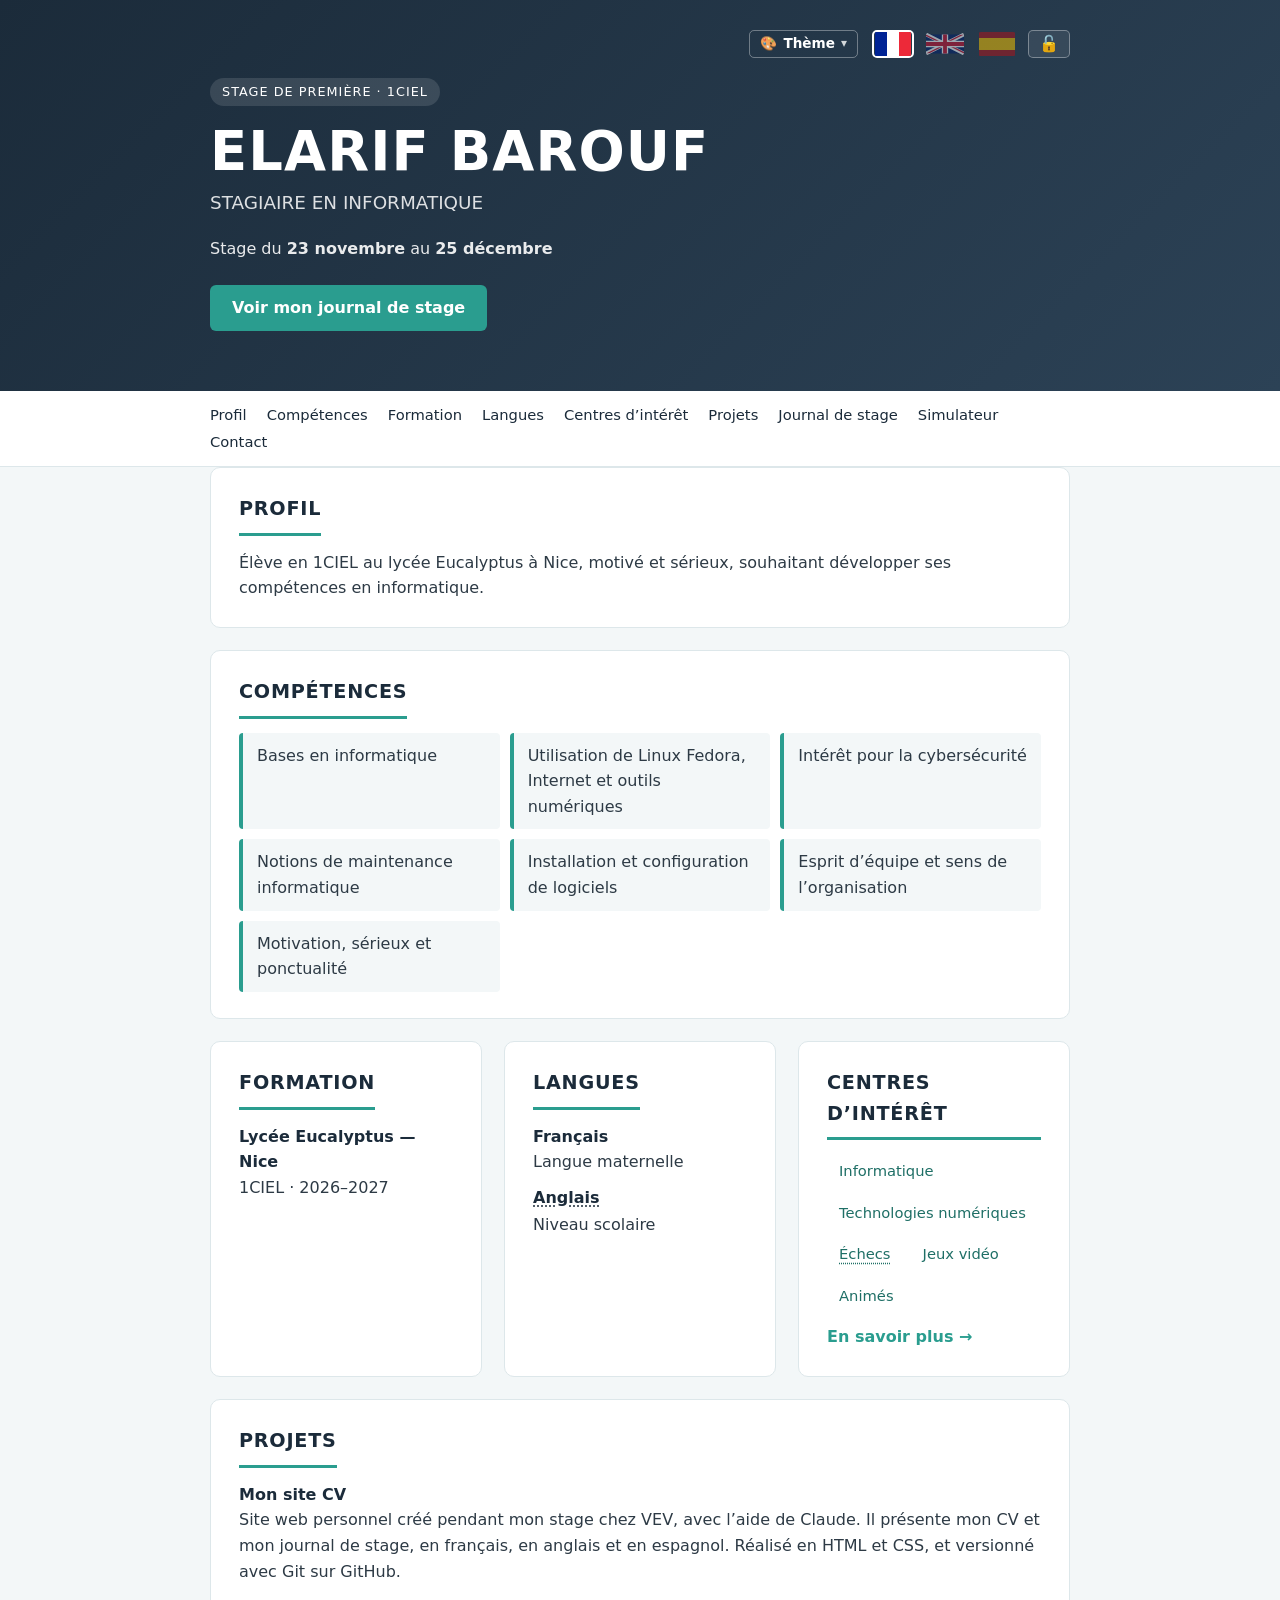
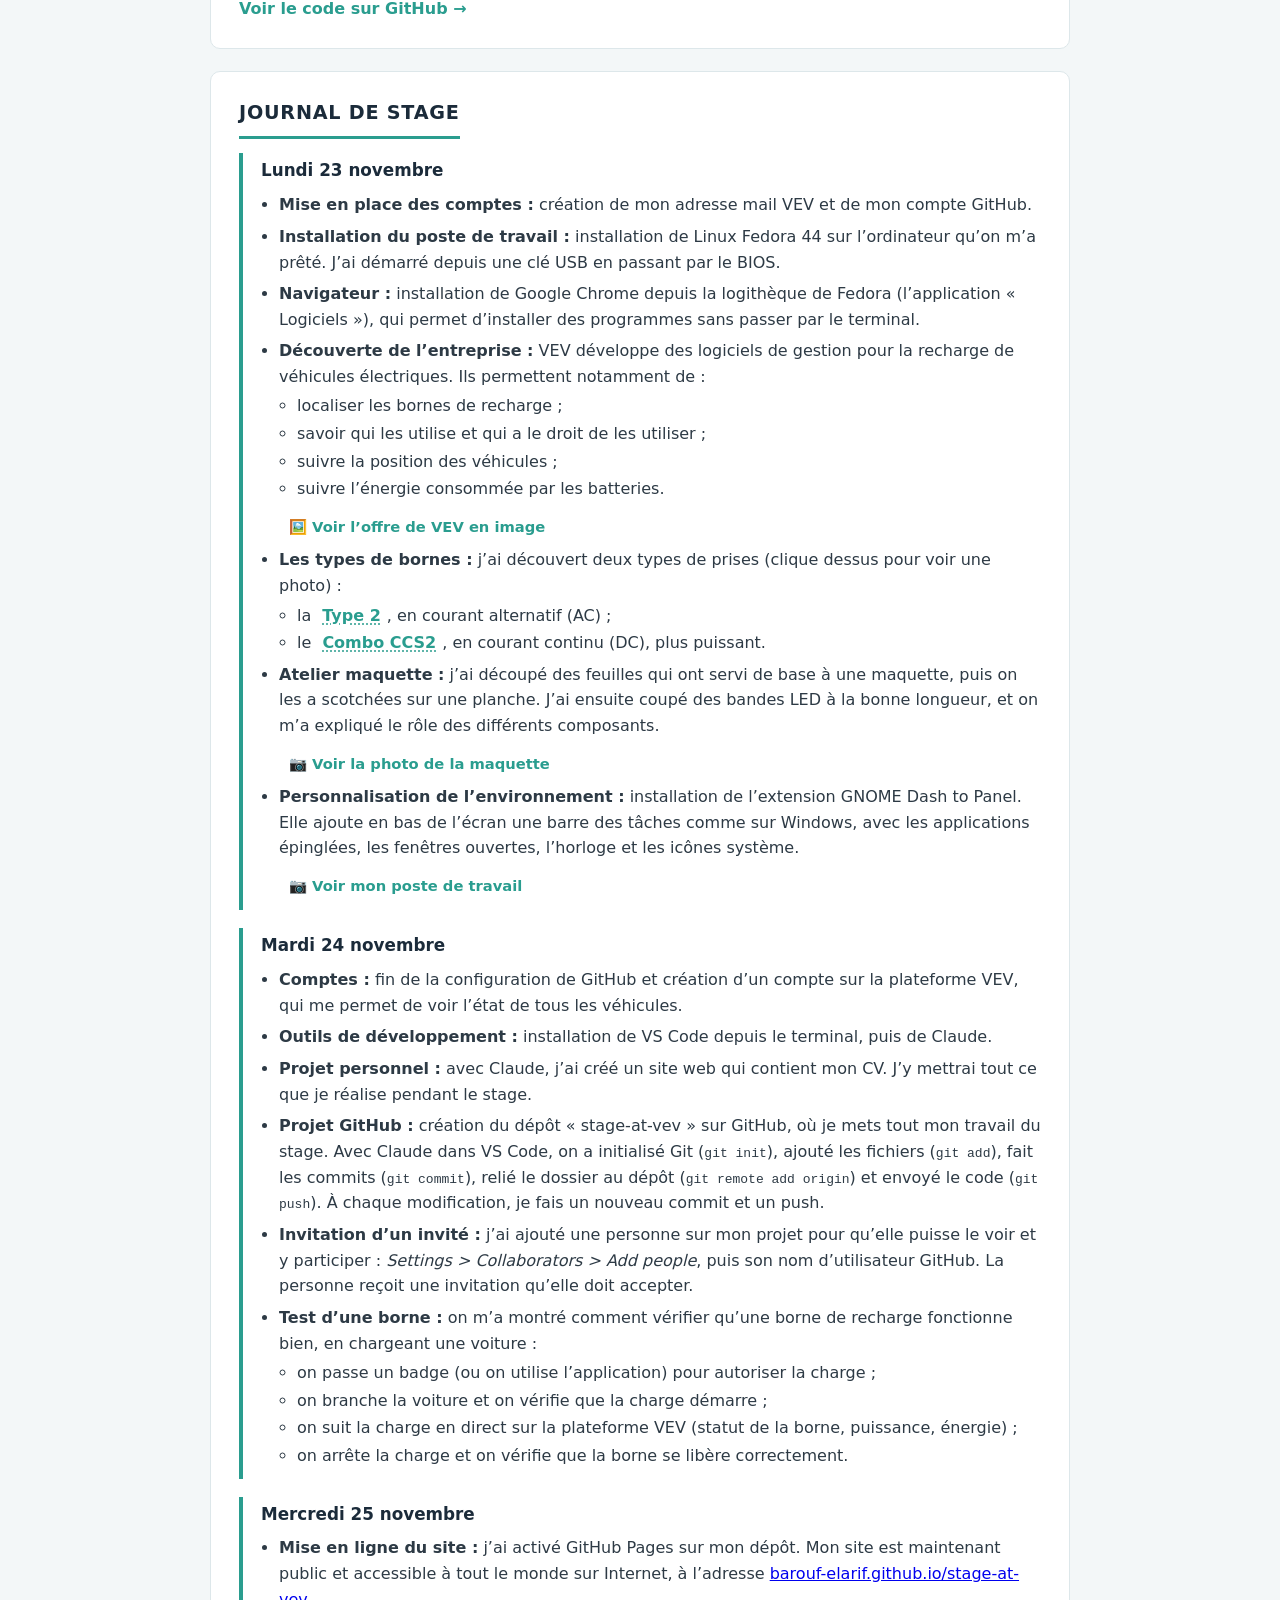
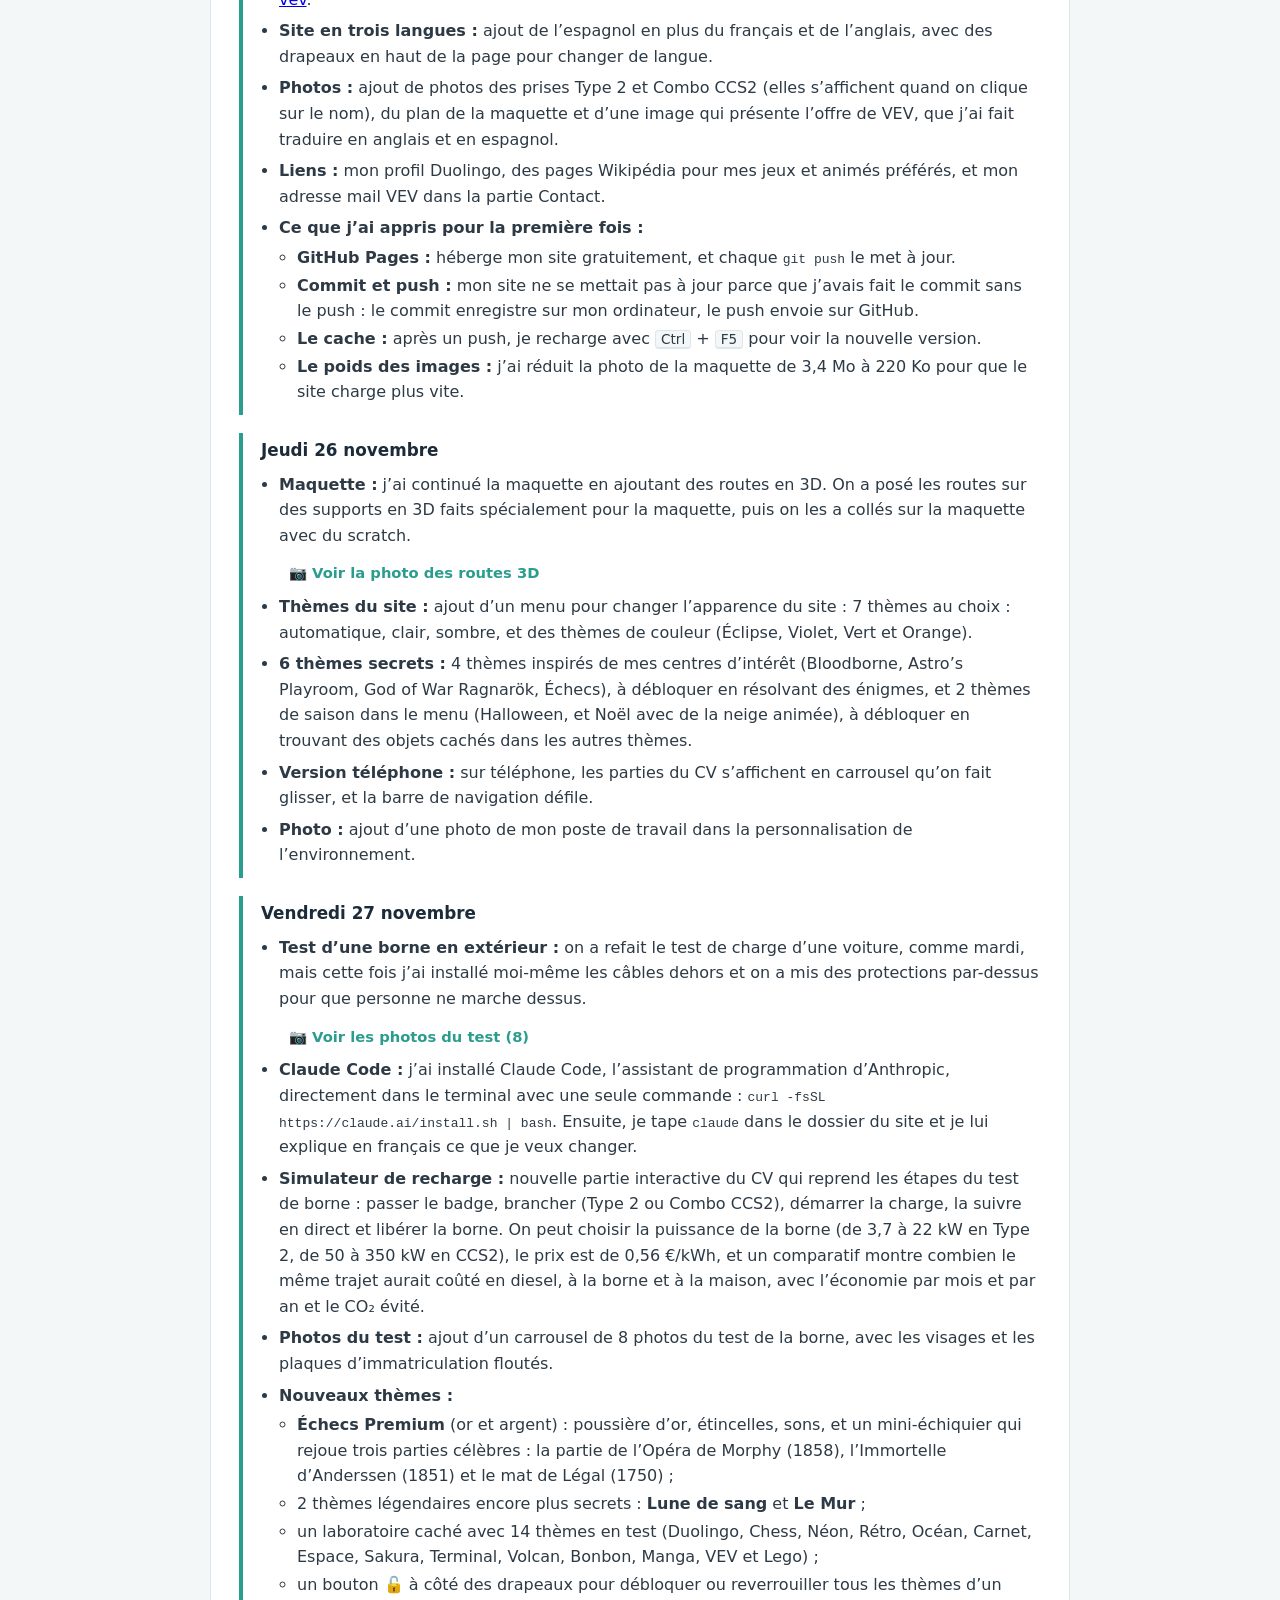
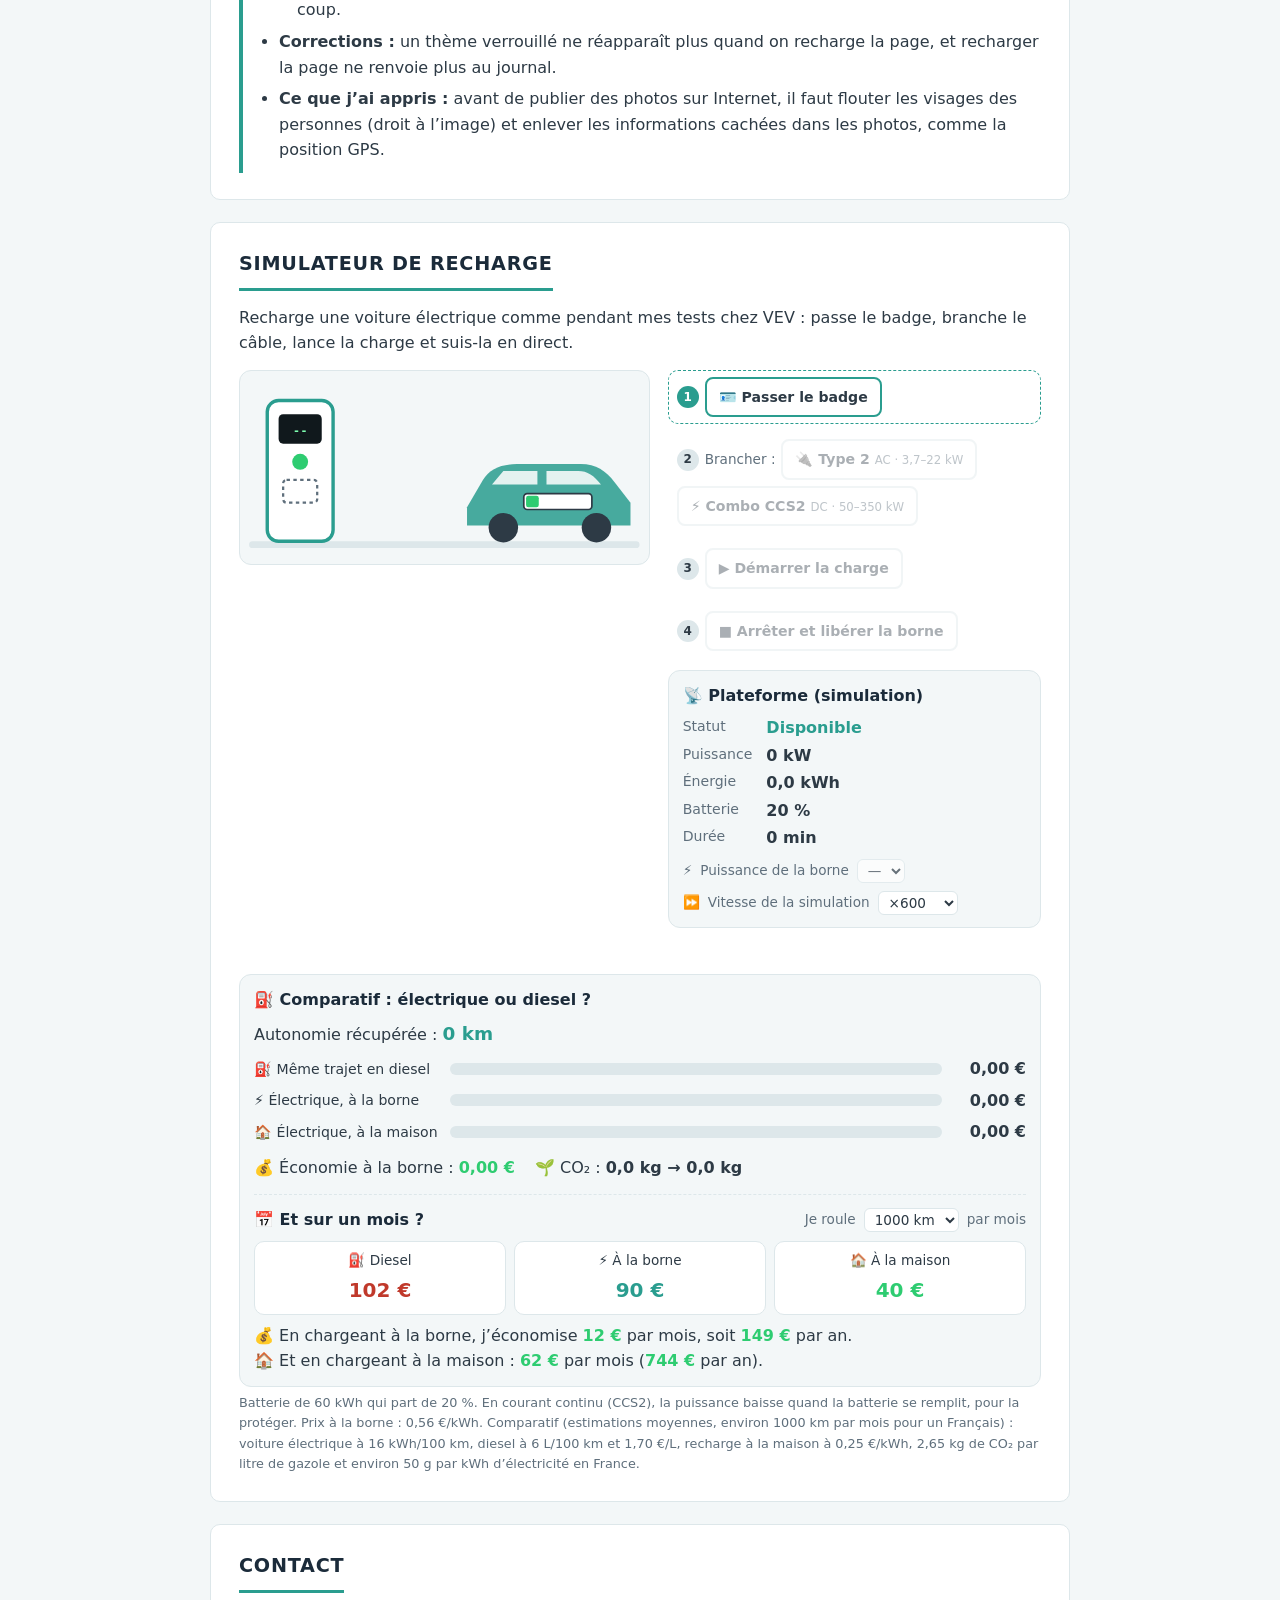
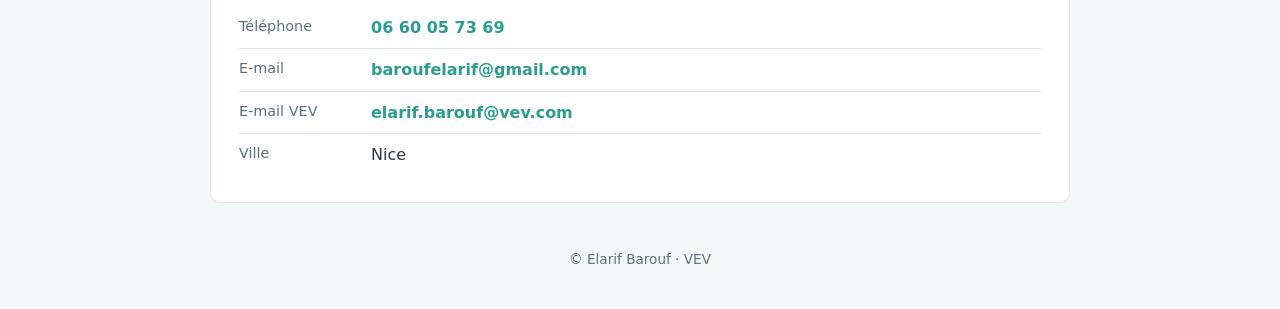
==== index.html @ 4dd66739 "Échecs Premium : deux parties de plus ; journal du 27 complété - Le mini-échiquier enchaîne trois pa" ====
<!DOCTYPE html>
<html lang="fr">
<head>
  <meta charset="UTF-8">
  <meta name="viewport" content="width=device-width, initial-scale=1.0">
  <title>Elarif Barouf — Stagiaire en informatique</title>
  <meta name="description" content="Elarif Barouf, élève en 1CIEL au lycée Eucalyptus à Nice. Stage du 23 novembre au 25 décembre.">
  <script>try { var m = location.search.match(/[?&]theme=([a-z]+)/); var t = m ? m[1] : localStorage.getItem("theme"); var u = JSON.parse(localStorage.getItem("unlocked") || "[]"); if (["noel","bloodborne","astro","ragnarok","echecs","halloween","premium","lunesang","mur"].indexOf(t) > -1 && u.indexOf(t) < 0) t = null; if (["duolingo","chess","neon","retro","ocean","carnet","espace","sakura","terminal","volcan","bonbon","manga","vev","lego"].indexOf(t) > -1 && u.indexOf("labo") < 0) t = null; if (["light","dark","violet","vert","orange","eclipse","duolingo","chess","neon","retro","ocean","carnet","espace","sakura","terminal","volcan","bonbon","manga","vev","lego","noel","bloodborne","astro","ragnarok","echecs","halloween","premium","lunesang","mur"].indexOf(t) > -1) document.documentElement.dataset.theme = t; } catch (e) {}</script>
  <link rel="stylesheet" href="style.css">
</head>
<body>

  <header class="hero">
    <div class="container lang-switch">
      <details class="theme-menu">
        <summary><span aria-hidden="true">🎨</span><span data-lang="fr">Thème</span><span data-lang="en">Theme</span><span data-lang="es">Tema</span></summary>
        <div class="theme-list">
          <button type="button" data-theme-choice="auto">💻 <span data-lang="fr">Automatique</span><span data-lang="en">Automatic</span><span data-lang="es">Automático</span></button>
          <button type="button" data-theme-choice="light">☀️ <span data-lang="fr">Clair</span><span data-lang="en">Light</span><span data-lang="es">Claro</span></button>
          <button type="button" data-theme-choice="dark">🌙 <span data-lang="fr">Sombre</span><span data-lang="en">Dark</span><span data-lang="es">Oscuro</span></button>
          <button type="button" data-theme-choice="violet">🟣 <span data-lang="fr">Violet</span><span data-lang="en">Purple</span><span data-lang="es">Morado</span></button>
          <button type="button" data-theme-choice="vert">🟢 <span data-lang="fr">Vert</span><span data-lang="en">Green</span><span data-lang="es">Verde</span></button>
          <button type="button" data-theme-choice="orange">🟠 <span data-lang="fr">Orange</span><span data-lang="en">Orange</span><span data-lang="es">Naranja</span></button>
          <button type="button" data-theme-choice="eclipse">🌑 <span data-lang="fr">Éclipse</span><span data-lang="en">Eclipse</span><span data-lang="es">Eclipse</span></button>
          <button type="button" data-theme-choice="halloween" data-menu-lock="halloween">🎃 <span>Halloween</span></button>
          <button type="button" data-theme-choice="noel" data-menu-lock="noel">🎄 <span data-lang="fr">Noël</span><span data-lang="en">Christmas</span><span data-lang="es">Navidad</span></button>
        </div>
      </details>
      <button type="button" class="lang-btn" data-set-lang="fr" title="Français" aria-label="Français"><svg viewBox="0 0 3 2" aria-hidden="true"><rect width="1" height="2" fill="#002395"/><rect x="1" width="1" height="2" fill="#fff"/><rect x="2" width="1" height="2" fill="#ED2939"/></svg></button>
      <button type="button" class="lang-btn" data-set-lang="en" title="English" aria-label="English"><svg viewBox="0 0 60 30" aria-hidden="true"><clipPath id="uk-t"><path d="M30,15 h30 v15 z v15 h-30 z h-30 v-15 z v-15 h30 z"/></clipPath><path d="M0,0 v30 h60 v-30 z" fill="#012169"/><path d="M0,0 L60,30 M60,0 L0,30" stroke="#fff" stroke-width="6"/><path d="M0,0 L60,30 M60,0 L0,30" clip-path="url(#uk-t)" stroke="#C8102E" stroke-width="4"/><path d="M30,0 v30 M0,15 h60" stroke="#fff" stroke-width="10"/><path d="M30,0 v30 M0,15 h60" stroke="#C8102E" stroke-width="6"/></svg></button>
      <button type="button" class="lang-btn" data-set-lang="es" title="Español" aria-label="Español"><svg viewBox="0 0 3 2" aria-hidden="true"><rect width="3" height="2" fill="#AA151B"/><rect y="0.5" width="3" height="1" fill="#F1BF00"/></svg></button>
      <button type="button" class="lock-all" aria-label="Débloquer tous les thèmes" title="Débloquer tous les thèmes">🔓</button>
    </div>
    <div class="container">
      <p class="tag">
        <span data-lang="fr">Stage de première · 1CIEL</span>
        <span data-lang="en">First-year internship · 1CIEL</span><span data-lang="es">Prácticas de primer año · 1CIEL</span>
      </p>
      <h1>Elarif Barouf</h1>
      <p class="subtitle">
        <span data-lang="fr">Stagiaire en informatique</span>
        <span data-lang="en">Computer science intern</span><span data-lang="es">Estudiante en prácticas de informática</span>
      </p>
      <p class="dates">
        <span data-lang="fr">Stage du <strong>23 novembre</strong> au <strong>25 décembre</strong></span>
        <span data-lang="en">Internship from <strong>November 23</strong> to <strong>December 25</strong></span>
        <span data-lang="es">Prácticas del <strong>23 de noviembre</strong> al <strong>25 de diciembre</strong></span>
      </p>
      <a class="btn" href="#journal">
        <span data-lang="fr">Voir mon journal de stage</span>
        <span data-lang="en">See my internship log</span><span data-lang="es">Ver mi diario de prácticas</span>
      </a>
    </div>
  </header>

  <nav class="nav">
    <div class="container">
      <a href="#profil"><span data-lang="fr">Profil</span><span data-lang="en">Profile</span><span data-lang="es">Perfil</span></a>
      <a href="#competences"><span data-lang="fr">Compétences</span><span data-lang="en">Skills</span><span data-lang="es">Competencias</span></a>
      <a href="#formation"><span data-lang="fr">Formation</span><span data-lang="en">Education</span><span data-lang="es">Formación</span></a>
      <a href="#langues"><span data-lang="fr">Langues</span><span data-lang="en">Languages</span><span data-lang="es">Idiomas</span></a>
      <a href="#interets"><span data-lang="fr">Centres d’intérêt</span><span data-lang="en">Interests</span><span data-lang="es">Intereses</span></a>
      <a href="#projets"><span data-lang="fr">Projets</span><span data-lang="en">Projects</span><span data-lang="es">Proyectos</span></a>
      <a href="#journal"><span data-lang="fr">Journal de stage</span><span data-lang="en">Internship log</span><span data-lang="es">Diario de prácticas</span></a>
      <a href="#simulateur"><span data-lang="fr">Simulateur</span><span data-lang="en">Simulator</span><span data-lang="es">Simulador</span></a>
      <a href="#contact"><span data-lang="fr">Contact</span><span data-lang="en">Contact</span><span data-lang="es">Contacto</span></a>
    </div>
  </nav>

  <p class="swipe-hint" aria-hidden="true"><span data-lang="fr">← Glisse pour changer de partie →</span><span data-lang="en">← Swipe to change section →</span><span data-lang="es">← Desliza para cambiar de sección →</span></p>
  <main class="container swipe">

    <section id="profil" class="card">
      <h2><span data-lang="fr">Profil</span><span data-lang="en">Profile</span><span data-lang="es">Perfil</span></h2>
      <p data-lang="fr">
        Élève en 1CIEL au lycée Eucalyptus à Nice, motivé et sérieux,
        souhaitant développer ses compétences en informatique.
      </p>
      <p data-lang="en">
        1CIEL student at Lycée Eucalyptus in Nice, motivated and serious,
        eager to develop my skills in computing.
      </p>
      <p data-lang="es">
        Estudiante de 1CIEL en el Lycée Eucalyptus de Niza, motivado y serio,
        con ganas de desarrollar mis competencias en informática.
      </p>
    </section>

    <section id="competences" class="card">
      <h2><span data-lang="fr">Compétences</span><span data-lang="en">Skills</span><span data-lang="es">Competencias</span></h2>
      <ul class="skills" data-lang="fr">
        <li>Bases en informatique</li>
        <li>Utilisation de Linux Fedora, Internet et outils numériques</li>
        <li>Intérêt pour la cybersécurité</li>
        <li>Notions de maintenance informatique</li>
        <li>Installation et configuration de logiciels</li>
        <li>Esprit d’équipe et sens de l’organisation</li>
        <li>Motivation, sérieux et ponctualité</li>
      </ul>
      <ul class="skills" data-lang="en">
        <li>Basics of computing</li>
        <li>Using Linux Fedora, the Internet and digital tools</li>
        <li>Interest in cybersecurity</li>
        <li>Basic computer maintenance</li>
        <li>Installing and configuring software</li>
        <li>Team spirit and good organization</li>
        <li>Motivated, serious and punctual</li>
      </ul>
      <ul class="skills" data-lang="es">
        <li>Conocimientos básicos de informática</li>
        <li>Uso de Linux Fedora, Internet y herramientas digitales</li>
        <li>Interés por la ciberseguridad</li>
        <li>Nociones de mantenimiento informático</li>
        <li>Instalación y configuración de software</li>
        <li>Trabajo en equipo y sentido de la organización</li>
        <li>Motivación, seriedad y puntualidad</li>
      </ul>
    </section>

    <div class="grid">
      <section id="formation" class="card">
        <h2><span data-lang="fr">Formation</span><span data-lang="en">Education</span><span data-lang="es">Formación</span></h2>
        <p class="item-title">Lycée Eucalyptus — Nice</p>
        <p>1CIEL · 2026–2027</p>
      </section>

      <section id="langues" class="card">
        <h2><span data-lang="fr">Langues</span><span data-lang="en">Languages</span><span data-lang="es">Idiomas</span></h2>
        <p class="item-title"><span data-lang="fr">Français</span><span data-lang="en">French</span><span data-lang="es">Francés</span></p>
        <p><span data-lang="fr">Langue maternelle</span><span data-lang="en">Native language</span><span data-lang="es">Lengua materna</span></p>
        <p class="item-title">
          <span class="chip-info lang-info" data-lang="fr">
            <button type="button" class="chip-btn" aria-expanded="false">Anglais</button>
            <span class="chip-pop" role="status">Score <a class="duo-link" href="https://www.duolingo.com/profile/vert.elarif" target="_blank" rel="noopener">Duolingo</a> : 10</span>
          </span>
          <span class="chip-info lang-info" data-lang="en">
            <button type="button" class="chip-btn" aria-expanded="false">English</button>
            <span class="chip-pop" role="status"><a class="duo-link" href="https://www.duolingo.com/profile/vert.elarif" target="_blank" rel="noopener">Duolingo</a> score: 10</span>
          </span>
          <span class="chip-info lang-info" data-lang="es">
            <button type="button" class="chip-btn" aria-expanded="false">Inglés</button>
            <span class="chip-pop" role="status">Puntuación en <a class="duo-link" href="https://www.duolingo.com/profile/vert.elarif" target="_blank" rel="noopener">Duolingo</a>: 10</span>
          </span>
        </p>
        <p><span data-lang="fr">Niveau scolaire</span><span data-lang="en">School level</span><span data-lang="es">Nivel escolar</span></p>
      </section>

      <section id="interets" class="card">
        <h2><span data-lang="fr">Centres d’intérêt</span><span data-lang="en">Interests</span><span data-lang="es">Intereses</span></h2>
        <ul class="chips" data-lang="fr">
          <li>Informatique</li>
          <li>Technologies numériques</li>
          <li class="chip-info">
            <button type="button" class="chip-btn" aria-expanded="false">Échecs</button>
            <span class="chip-pop" role="status">Elo sur <a class="duo-link" href="https://www.duolingo.com/profile/vert.elarif" target="_blank" rel="noopener">Duolingo</a> : entre 680 et 710</span>
          </li>
          <li>Jeux vidéo</li>
          <li>Animés</li>
        </ul>
        <ul class="chips" data-lang="en">
          <li>Computing</li>
          <li>Digital technologies</li>
          <li class="chip-info">
            <button type="button" class="chip-btn" aria-expanded="false">Chess</button>
            <span class="chip-pop" role="status"><a class="duo-link" href="https://www.duolingo.com/profile/vert.elarif" target="_blank" rel="noopener">Duolingo</a> Elo: between 680 and 710</span>
          </li>
          <li>Video games</li>
          <li>Anime</li>
        </ul>
        <ul class="chips" data-lang="es">
          <li>Informática</li>
          <li>Tecnologías digitales</li>
          <li class="chip-info">
            <button type="button" class="chip-btn" aria-expanded="false">Ajedrez</button>
            <span class="chip-pop" role="status">Elo en <a class="duo-link" href="https://www.duolingo.com/profile/vert.elarif" target="_blank" rel="noopener">Duolingo</a>: entre 680 y 710</span>
          </li>
          <li>Videojuegos</li>
          <li>Anime</li>
        </ul>
        <a class="project-link" href="interets.html">
          <span data-lang="fr">En savoir plus →</span>
          <span data-lang="en">Learn more →</span><span data-lang="es">Saber más →</span>
        </a>
      </section>
    </div>

    <section id="projets" class="card">
      <h2><span data-lang="fr">Projets</span><span data-lang="en">Projects</span><span data-lang="es">Proyectos</span></h2>
      <p class="item-title"><span data-lang="fr">Mon site CV</span><span data-lang="en">My CV website</span><span data-lang="es">Mi web CV</span></p>
      <p data-lang="fr">
        Site web personnel créé pendant mon stage chez VEV, avec l’aide de Claude.
        Il présente mon CV et mon journal de stage, en français, en anglais et en espagnol.
        Réalisé en HTML et CSS, et versionné avec Git sur GitHub.
      </p>
      <p data-lang="en">
        Personal website created during my internship at VEV, with the help of Claude.
        It presents my CV and my internship log, in French, English and Spanish.
        Built with HTML and CSS, and versioned with Git on GitHub.
      </p>
      <p data-lang="es">
        Sitio web personal creado durante mis prácticas en VEV, con la ayuda de Claude.
        Presenta mi CV y mi diario de prácticas, en francés, inglés y español.
        Hecho con HTML y CSS, y versionado con Git en GitHub.
      </p>
      <a class="project-link" href="https://github.com/barouf-elarif/stage-at-vev" target="_blank" rel="noopener">
        <span data-lang="fr">Voir le code sur GitHub →</span>
        <span data-lang="en">View the code on GitHub →</span><span data-lang="es">Ver el código en GitHub →</span>
      </a>
    </section>

    <section id="journal" class="card">
      <h2><span data-lang="fr">Journal de stage</span><span data-lang="en">Internship log</span><span data-lang="es">Diario de prácticas</span></h2>

      <!-- ===== Version française ===== -->
      <div data-lang="fr">
        <article class="day">
          <h3>Lundi 23 novembre</h3>
          <ul>
            <li><strong>Mise en place des comptes :</strong> création de mon adresse mail VEV et de mon compte GitHub.</li>
            <li><strong>Installation du poste de travail :</strong> installation de Linux Fedora 44 sur l’ordinateur qu’on m’a prêté. J’ai démarré depuis une clé USB en passant par le BIOS.</li>
            <li><strong>Navigateur :</strong> installation de Google Chrome depuis la logithèque de Fedora (l’application « Logiciels »), qui permet d’installer des programmes sans passer par le terminal.</li>
            <li><strong>Découverte de l’entreprise :</strong> VEV développe des logiciels de gestion pour la recharge de véhicules électriques. Ils permettent notamment de :
              <ul>
                <li>localiser les bornes de recharge ;</li>
                <li>savoir qui les utilise et qui a le droit de les utiliser ;</li>
                <li>suivre la position des véhicules ;</li>
                <li>suivre l’énergie consommée par les batteries.</li>
              </ul>
              <details class="photo"><summary>🖼️ Voir l’offre de VEV en image</summary><a href="images/vev-offre-fr.jpg" target="_blank" rel="noopener" title="Cliquer pour agrandir"><img src="images/vev-offre-fr.jpg" alt="L’offre d’électrification de bout en bout de VEV" loading="lazy"></a><span class="photo-cap">L’offre d’électrification de bout en bout de VEV · Cliquer pour agrandir</span></details>
            </li>
            <li><strong>Les types de bornes :</strong> j’ai découvert deux types de prises (clique dessus pour voir une photo) :
              <ul>
                <li>la <span class="chip-info plug-info"><button type="button" class="chip-btn plug-btn" aria-expanded="false">Type 2</button><span class="chip-pop plug-pop" role="status"><img src="images/type2.webp" alt="Prise Type 2" loading="lazy"><span class="plug-cap">Prise Type 2</span></span></span>, en courant alternatif (AC) ;</li>
                <li>le <span class="chip-info plug-info"><button type="button" class="chip-btn plug-btn" aria-expanded="false">Combo CCS2</button><span class="chip-pop plug-pop" role="status"><img src="images/ccs2.jpg" alt="Prise Combo CCS2" loading="lazy"><span class="plug-cap">Prise Combo CCS2</span></span></span>, en courant continu (DC), plus puissant.</li>
              </ul>
            </li>
            <li><strong>Atelier maquette :</strong> j’ai découpé des feuilles qui ont servi de base à une maquette, puis on les a scotchées sur une planche. J’ai ensuite coupé des bandes LED à la bonne longueur, et on m’a expliqué le rôle des différents composants.
              <details class="photo"><summary>📷 Voir la photo de la maquette</summary><a href="images/maquette.jpg" target="_blank" rel="noopener" title="Cliquer pour agrandir"><img src="images/maquette.jpg" alt="Plan de la maquette, imprimé et scotché sur la planche" loading="lazy"></a><span class="photo-cap">Plan de la maquette, imprimé et scotché sur la planche · Cliquer pour agrandir</span></details>
            </li>
            <li><strong>Personnalisation de l’environnement :</strong> installation de l’extension GNOME Dash to Panel. Elle ajoute en bas de l’écran une barre des tâches comme sur Windows, avec les applications épinglées, les fenêtres ouvertes, l’horloge et les icônes système.
              <details class="photo"><summary>📷 Voir mon poste de travail</summary><a href="images/poste.jpg" target="_blank" rel="noopener" title="Cliquer pour agrandir"><img src="images/poste.jpg" alt="Mon poste de travail : l’écran avec la barre des tâches Dash to Panel en bas, et l’ordinateur portable sous Fedora" loading="lazy"></a><span class="photo-cap">Mon poste de travail : l’écran avec la barre des tâches Dash to Panel en bas, et l’ordinateur portable sous Fedora · Cliquer pour agrandir</span></details>
            </li>
          </ul>
        </article>

        <article class="day">
          <h3>Mardi 24 novembre</h3>
          <ul>
            <li><strong>Comptes :</strong> fin de la configuration de GitHub et création d’un compte sur la plateforme VEV, qui me permet de voir l’état de tous les véhicules.</li>
            <li><strong>Outils de développement :</strong> installation de VS Code depuis le terminal, puis de Claude.</li>
            <li><strong>Projet personnel :</strong> avec Claude, j’ai créé un site web qui contient mon CV. J’y mettrai tout ce que je réalise pendant le stage.</li>
            <li><strong>Projet GitHub :</strong> création du dépôt « stage-at-vev » sur GitHub, où je mets tout mon travail du stage. Avec Claude dans VS Code, on a initialisé Git (<code>git init</code>), ajouté les fichiers (<code>git add</code>), fait les commits (<code>git commit</code>), relié le dossier au dépôt (<code>git remote add origin</code>) et envoyé le code (<code>git push</code>). À chaque modification, je fais un nouveau commit et un push.</li>
            <li><strong>Invitation d’un invité :</strong> j’ai ajouté une personne sur mon projet pour qu’elle puisse le voir et y participer : <em>Settings &gt; Collaborators &gt; Add people</em>, puis son nom d’utilisateur GitHub. La personne reçoit une invitation qu’elle doit accepter.</li>
            <li><strong>Test d’une borne :</strong> on m’a montré comment vérifier qu’une borne de recharge fonctionne bien, en chargeant une voiture :
              <ul>
                <li>on passe un badge (ou on utilise l’application) pour autoriser la charge ;</li>
                <li>on branche la voiture et on vérifie que la charge démarre ;</li>
                <li>on suit la charge en direct sur la plateforme VEV (statut de la borne, puissance, énergie) ;</li>
                <li>on arrête la charge et on vérifie que la borne se libère correctement.</li>
              </ul>
            </li>
          </ul>
        </article>
        <article class="day">
          <h3>Mercredi 25 novembre</h3>
          <ul>
            <li><strong>Mise en ligne du site :</strong> j’ai activé GitHub Pages sur mon dépôt. Mon site est maintenant public et accessible à tout le monde sur Internet, à l’adresse <a href="https://barouf-elarif.github.io/stage-at-vev/" target="_blank" rel="noopener">barouf-elarif.github.io/stage-at-vev</a>.</li>
            <li><strong>Site en trois langues :</strong> ajout de l’espagnol en plus du français et de l’anglais, avec des drapeaux en haut de la page pour changer de langue.</li>
            <li><strong>Photos :</strong> ajout de photos des prises Type 2 et Combo CCS2 (elles s’affichent quand on clique sur le nom), du plan de la maquette et d’une image qui présente l’offre de VEV, que j’ai fait traduire en anglais et en espagnol.</li>
            <li><strong>Liens :</strong> mon profil Duolingo, des pages Wikipédia pour mes jeux et animés préférés, et mon adresse mail VEV dans la partie Contact.</li>
            <li><strong>Ce que j’ai appris pour la première fois :</strong>
              <ul>
                <li><strong>GitHub Pages :</strong> héberge mon site gratuitement, et chaque <code>git push</code> le met à jour.</li>
                <li><strong>Commit et push :</strong> mon site ne se mettait pas à jour parce que j’avais fait le commit sans le push : le commit enregistre sur mon ordinateur, le push envoie sur GitHub.</li>
                <li><strong>Le cache :</strong> après un push, je recharge avec <kbd>Ctrl</kbd> + <kbd>F5</kbd> pour voir la nouvelle version.</li>
                <li><strong>Le poids des images :</strong> j’ai réduit la photo de la maquette de 3,4 Mo à 220 Ko pour que le site charge plus vite.</li>
              </ul>
            </li>
          </ul>
        </article>
        <article class="day">
          <h3>Jeudi 26 novembre</h3>
          <ul>
            <li><strong>Maquette :</strong> j’ai continué la maquette en ajoutant des routes en 3D. On a posé les routes sur des supports en 3D faits spécialement pour la maquette, puis on les a collés sur la maquette avec du scratch.
              <details class="photo"><summary>📷 Voir la photo des routes 3D</summary><a href="images/maquette-routes.jpg" target="_blank" rel="noopener" title="Cliquer pour agrandir"><img src="images/maquette-routes.jpg" alt="Les routes 3D posées sur leurs supports, sur le plan de la maquette" loading="lazy"></a><span class="photo-cap">Les routes 3D posées sur leurs supports, sur le plan de la maquette · Cliquer pour agrandir</span></details>
            </li>
            <li><strong>Thèmes du site :</strong> ajout d’un menu pour changer l’apparence du site : 7 thèmes au choix : automatique, clair, sombre, et des thèmes de couleur (Éclipse, Violet, Vert et Orange).</li>
            <li><strong>6 thèmes secrets :</strong> 4 thèmes inspirés de mes centres d’intérêt (Bloodborne, Astro’s Playroom, God of War Ragnarök, Échecs), à débloquer en résolvant des énigmes, et 2 thèmes de saison dans le menu (Halloween, et Noël avec de la neige animée), à débloquer en trouvant des objets cachés dans les autres thèmes.</li>
            <li><strong>Version téléphone :</strong> sur téléphone, les parties du CV s’affichent en carrousel qu’on fait glisser, et la barre de navigation défile.</li>
            <li><strong>Photo :</strong> ajout d’une photo de mon poste de travail dans la personnalisation de l’environnement.</li>
          </ul>
        </article>
        <article class="day">
          <h3>Vendredi 27 novembre</h3>
          <ul>
            <li><strong>Test d’une borne en extérieur :</strong> on a refait le test de charge d’une voiture, comme mardi, mais cette fois j’ai installé moi-même les câbles dehors et on a mis des protections par-dessus pour que personne ne marche dessus.
              <details class="photo photo-carousel"><summary>📷 Voir les photos du test (8)</summary><div class="carousel" role="region" aria-roledescription="carrousel" aria-label="Photos du test de la borne"><div class="carousel-track"><figure class="carousel-slide"><a href="images/borne-27-disjoncteur.jpg" target="_blank" rel="noopener" title="Cliquer pour agrandir"><img src="images/borne-27-disjoncteur.jpg" alt="Le disjoncteur 63 A (PC 2) qui alimente la borne" loading="lazy"></a><figcaption>Le disjoncteur 63 A (PC 2) qui alimente la borne</figcaption></figure><figure class="carousel-slide"><a href="images/borne-27-prises.jpg" target="_blank" rel="noopener" title="Cliquer pour agrandir"><img src="images/borne-27-prises.jpg" alt="La prise industrielle PC 2 63 A sur laquelle on branche la borne" loading="lazy"></a><figcaption>La prise industrielle PC 2 63 A sur laquelle on branche la borne</figcaption></figure><figure class="carousel-slide"><a href="images/borne-27-protections.jpg" target="_blank" rel="noopener" title="Cliquer pour agrandir"><img src="images/borne-27-protections.jpg" alt="On pose les protections sur les câbles, le long du trottoir" loading="lazy"></a><figcaption>On pose les protections sur les câbles, le long du trottoir</figcaption></figure><figure class="carousel-slide"><a href="images/borne-27-protections-2.jpg" target="_blank" rel="noopener" title="Cliquer pour agrandir"><img src="images/borne-27-protections-2.jpg" alt="Je mets les protections pour que personne ne marche sur les câbles" loading="lazy"></a><figcaption>Je mets les protections pour que personne ne marche sur les câbles</figcaption></figure><figure class="carousel-slide"><a href="images/borne-27-branchement.jpg" target="_blank" rel="noopener" title="Cliquer pour agrandir"><img src="images/borne-27-branchement.jpg" alt="Le connecteur CCS2 branché sur la voiture" loading="lazy"></a><figcaption>Le connecteur CCS2 branché sur la voiture</figcaption></figure><figure class="carousel-slide"><a href="images/borne-27-ecran-borne.jpg" target="_blank" rel="noopener" title="Cliquer pour agrandir"><img src="images/borne-27-ecran-borne.jpg" alt="L’écran de la borne : charge en cours en CCS Combo 2" loading="lazy"></a><figcaption>L’écran de la borne : charge en cours en CCS Combo 2</figcaption></figure><figure class="carousel-slide"><a href="images/borne-27-ecran-voiture.jpg" target="_blank" rel="noopener" title="Cliquer pour agrandir"><img src="images/borne-27-ecran-voiture.jpg" alt="Dans la voiture : la charge est bien détectée" loading="lazy"></a><figcaption>Dans la voiture : la charge est bien détectée</figcaption></figure><figure class="carousel-slide"><a href="images/borne-27-equipe.jpg" target="_blank" rel="noopener" title="Cliquer pour agrandir"><img src="images/borne-27-equipe.jpg" alt="Devant l’atelier, après le test" loading="lazy"></a><figcaption>Devant l’atelier, après le test</figcaption></figure></div><button type="button" class="carousel-btn carousel-prev" aria-label="Photo précédente">‹</button><button type="button" class="carousel-btn carousel-next" aria-label="Photo suivante">›</button><div class="carousel-dots"></div></div></details>
            </li>
            <li><strong>Claude Code :</strong> j’ai installé Claude Code, l’assistant de programmation d’Anthropic, directement dans le terminal avec une seule commande : <code>curl -fsSL https://claude.ai/install.sh | bash</code>. Ensuite, je tape <code>claude</code> dans le dossier du site et je lui explique en français ce que je veux changer.</li>
            <li><strong>Simulateur de recharge :</strong> nouvelle partie interactive du CV qui reprend les étapes du test de borne : passer le badge, brancher (Type 2 ou Combo CCS2), démarrer la charge, la suivre en direct et libérer la borne. On peut choisir la puissance de la borne (de 3,7 à 22 kW en Type 2, de 50 à 350 kW en CCS2), le prix est de 0,56 €/kWh, et un comparatif montre combien le même trajet aurait coûté en diesel, à la borne et à la maison, avec l’économie par mois et par an et le CO₂ évité.</li>
            <li><strong>Photos du test :</strong> ajout d’un carrousel de 8 photos du test de la borne, avec les visages et les plaques d’immatriculation floutés.</li>
            <li><strong>Nouveaux thèmes :</strong>
              <ul>
                <li><strong>Échecs Premium</strong> (or et argent) : poussière d’or, étincelles, sons, et un mini-échiquier qui rejoue trois parties célèbres : la partie de l’Opéra de Morphy (1858), l’Immortelle d’Anderssen (1851) et le mat de Légal (1750) ;</li>
                <li>2 thèmes légendaires encore plus secrets : <strong>Lune de sang</strong> et <strong>Le Mur</strong> ;</li>
                <li>un laboratoire caché avec 14 thèmes en test (Duolingo, Chess, Néon, Rétro, Océan, Carnet, Espace, Sakura, Terminal, Volcan, Bonbon, Manga, VEV et Lego) ;</li>
                <li>un bouton 🔓 à côté des drapeaux pour débloquer ou reverrouiller tous les thèmes d’un coup.</li>
              </ul>
            </li>
            <li><strong>Corrections :</strong> un thème verrouillé ne réapparaît plus quand on recharge la page, et recharger la page ne renvoie plus au journal.</li>
            <li><strong>Ce que j’ai appris :</strong> avant de publier des photos sur Internet, il faut flouter les visages des personnes (droit à l’image) et enlever les informations cachées dans les photos, comme la position GPS.</li>
          </ul>
        </article>
      </div>

      <!-- ===== English version ===== -->
      <div data-lang="en">
        <article class="day">
          <h3>Monday, November 23</h3>
          <ul>
            <li><strong>Account setup:</strong> created my VEV email address and my GitHub account.</li>
            <li><strong>Workstation setup:</strong> installed Linux Fedora 44 on the computer I was lent. I booted from a USB stick through the BIOS.</li>
            <li><strong>Web browser:</strong> installed Google Chrome from the Fedora software center (the “Software” app), which lets you install programs without using the terminal.</li>
            <li><strong>Discovering the company:</strong> VEV develops management software for electric vehicle charging. It makes it possible to:
              <ul>
                <li>locate charging stations;</li>
                <li>know who uses them and who is allowed to use them;</li>
                <li>track vehicle locations;</li>
                <li>monitor the energy consumed by the batteries.</li>
              </ul>
              <details class="photo"><summary>🖼️ See VEV’s offer in a picture</summary><a href="images/vev-offre-en.jpg" target="_blank" rel="noopener" title="Click to enlarge"><img src="images/vev-offre-en.jpg" alt="VEV’s end-to-end electrification offer" loading="lazy"></a><span class="photo-cap">VEV’s end-to-end electrification offer · Click to enlarge</span></details>
            </li>
            <li><strong>Charger types:</strong> I learned about two types of connectors (click one to see a photo):
              <ul>
                <li><span class="chip-info plug-info"><button type="button" class="chip-btn plug-btn" aria-expanded="false">Type 2</button><span class="chip-pop plug-pop" role="status"><img src="images/type2.webp" alt="Type 2 connector" loading="lazy"><span class="plug-cap">Type 2 connector</span></span></span>, alternating current (AC);</li>
                <li><span class="chip-info plug-info"><button type="button" class="chip-btn plug-btn" aria-expanded="false">Combo CCS2</button><span class="chip-pop plug-pop" role="status"><img src="images/ccs2.jpg" alt="Combo CCS2 connector" loading="lazy"><span class="plug-cap">Combo CCS2 connector</span></span></span>, direct current (DC), more powerful.</li>
              </ul>
            </li>
            <li><strong>Model workshop:</strong> I cut out sheets that served as the base for a model, then we taped them onto a board. I then cut LED strips to the right length, and the role of the different components was explained to me.
              <details class="photo"><summary>📷 See a photo of the model</summary><a href="images/maquette.jpg" target="_blank" rel="noopener" title="Click to enlarge"><img src="images/maquette.jpg" alt="Plan of the model, printed and taped onto the board" loading="lazy"></a><span class="photo-cap">Plan of the model, printed and taped onto the board · Click to enlarge</span></details>
            </li>
            <li><strong>Customizing the desktop:</strong> installed the GNOME extension Dash to Panel. It adds a Windows-style taskbar at the bottom of the screen, with pinned apps, open windows, the clock and system icons.
              <details class="photo"><summary>📷 See my workstation</summary><a href="images/poste.jpg" target="_blank" rel="noopener" title="Click to enlarge"><img src="images/poste.jpg" alt="My workstation: the screen with the Dash to Panel taskbar at the bottom, and the laptop running Fedora" loading="lazy"></a><span class="photo-cap">My workstation: the screen with the Dash to Panel taskbar at the bottom, and the laptop running Fedora · Click to enlarge</span></details>
            </li>
          </ul>
        </article>

        <article class="day">
          <h3>Tuesday, November 24</h3>
          <ul>
            <li><strong>Accounts:</strong> finished setting up GitHub and created an account on the VEV platform, which lets me see the status of all vehicles.</li>
            <li><strong>Development tools:</strong> installed VS Code from the terminal, then Claude.</li>
            <li><strong>Personal project:</strong> with Claude, I built a website containing my CV. I will add everything I do during the internship to it.</li>
            <li><strong>GitHub project:</strong> created the “stage-at-vev” repository on GitHub, where I keep all my internship work. With Claude in VS Code, we initialized Git (<code>git init</code>), added the files (<code>git add</code>), made commits (<code>git commit</code>), linked the folder to the repository (<code>git remote add origin</code>) and pushed the code (<code>git push</code>). After each change, I make a new commit and push it.</li>
            <li><strong>Inviting a guest:</strong> I added a person to my project so they can see it and contribute: <em>Settings &gt; Collaborators &gt; Add people</em>, then their GitHub username. The person receives an invitation they have to accept.</li>
            <li><strong>Testing a charger:</strong> I was shown how to check that a charging station works properly, by charging a car:
              <ul>
                <li>you swipe a badge (or use the app) to authorize the charge;</li>
                <li>you plug in the car and check that charging starts;</li>
                <li>you follow the charge live on the VEV platform (charger status, power, energy);</li>
                <li>you stop the charge and check that the charger is released properly.</li>
              </ul>
            </li>
          </ul>
        </article>
        <article class="day">
          <h3>Wednesday, November 25</h3>
          <ul>
            <li><strong>Publishing the website:</strong> I enabled GitHub Pages on my repository. My website is now public and anyone can see it on the Internet at <a href="https://barouf-elarif.github.io/stage-at-vev/" target="_blank" rel="noopener">barouf-elarif.github.io/stage-at-vev</a>.</li>
            <li><strong>A website in three languages:</strong> added Spanish alongside French and English, with flags at the top of the page to switch language.</li>
            <li><strong>Pictures:</strong> added photos of the Type 2 and Combo CCS2 connectors (they appear when you click the name), the plan of the model, and a picture presenting VEV’s offer, which I had translated into English and Spanish.</li>
            <li><strong>Links:</strong> my Duolingo profile, Wikipedia pages for my favourite games and anime, and my VEV email address in the Contact section.</li>
            <li><strong>What I learned for the first time:</strong>
              <ul>
                <li><strong>GitHub Pages:</strong> hosts my website for free, and each <code>git push</code> updates it.</li>
                <li><strong>Commit and push:</strong> my site wasn’t updating because I had committed without pushing: a commit saves on my computer, a push sends to GitHub.</li>
                <li><strong>The cache:</strong> after a push, I reload with <kbd>Ctrl</kbd> + <kbd>F5</kbd> to see the new version.</li>
                <li><strong>Image size:</strong> I shrank the model photo from 3.4 MB to 220 KB so the site loads faster.</li>
              </ul>
            </li>
          </ul>
        </article>
        <article class="day">
          <h3>Thursday, November 26</h3>
          <ul>
            <li><strong>Model:</strong> I kept working on the model by adding 3D roads. We placed the roads on 3D supports made especially for the model, then attached them to the model with Velcro.
              <details class="photo"><summary>📷 See a photo of the 3D roads</summary><a href="images/maquette-routes.jpg" target="_blank" rel="noopener" title="Click to enlarge"><img src="images/maquette-routes.jpg" alt="The 3D roads on their supports, on the plan of the model" loading="lazy"></a><span class="photo-cap">The 3D roads on their supports, on the plan of the model · Click to enlarge</span></details>
            </li>
            <li><strong>Website themes:</strong> added a menu to change how the site looks: 7 themes to choose from: automatic, light, dark, and colour themes (Eclipse, Purple, Green and Orange).</li>
            <li><strong>6 secret themes:</strong> 4 themes inspired by my interests (Bloodborne, Astro’s Playroom, God of War Ragnarök, Chess), unlocked by solving riddles, and 2 seasonal themes in the menu (Halloween, and Christmas with animated snow), unlocked by finding objects hidden in the other themes.</li>
            <li><strong>Phone version:</strong> on a phone, the parts of the CV are shown in a carousel you can swipe, and the navigation bar scrolls.</li>
            <li><strong>Picture:</strong> added a photo of my workstation in the desktop customization section.</li>
          </ul>
        </article>
        <article class="day">
          <h3>Friday, November 27</h3>
          <ul>
            <li><strong>Testing a charger outdoors:</strong> we did the car charging test again, like on Tuesday, but this time I set up the cables outside myself and we put covers over them so that nobody walks on them.
              <details class="photo photo-carousel"><summary>📷 See photos of the test (8)</summary><div class="carousel" role="region" aria-roledescription="carrousel" aria-label="Photos of the charger test"><div class="carousel-track"><figure class="carousel-slide"><a href="images/borne-27-disjoncteur.jpg" target="_blank" rel="noopener" title="Click to enlarge"><img src="images/borne-27-disjoncteur.jpg" alt="The 63 A circuit breaker (PC 2) that powers the charger" loading="lazy"></a><figcaption>The 63 A circuit breaker (PC 2) that powers the charger</figcaption></figure><figure class="carousel-slide"><a href="images/borne-27-prises.jpg" target="_blank" rel="noopener" title="Click to enlarge"><img src="images/borne-27-prises.jpg" alt="The PC 2 63 A industrial socket the charger is plugged into" loading="lazy"></a><figcaption>The PC 2 63 A industrial socket the charger is plugged into</figcaption></figure><figure class="carousel-slide"><a href="images/borne-27-protections.jpg" target="_blank" rel="noopener" title="Click to enlarge"><img src="images/borne-27-protections.jpg" alt="Laying covers over the cables along the path" loading="lazy"></a><figcaption>Laying covers over the cables along the path</figcaption></figure><figure class="carousel-slide"><a href="images/borne-27-protections-2.jpg" target="_blank" rel="noopener" title="Click to enlarge"><img src="images/borne-27-protections-2.jpg" alt="I put the covers on so that nobody walks on the cables" loading="lazy"></a><figcaption>I put the covers on so that nobody walks on the cables</figcaption></figure><figure class="carousel-slide"><a href="images/borne-27-branchement.jpg" target="_blank" rel="noopener" title="Click to enlarge"><img src="images/borne-27-branchement.jpg" alt="The CCS2 connector plugged into the car" loading="lazy"></a><figcaption>The CCS2 connector plugged into the car</figcaption></figure><figure class="carousel-slide"><a href="images/borne-27-ecran-borne.jpg" target="_blank" rel="noopener" title="Click to enlarge"><img src="images/borne-27-ecran-borne.jpg" alt="The charger’s screen: CCS Combo 2 charging in progress" loading="lazy"></a><figcaption>The charger’s screen: CCS Combo 2 charging in progress</figcaption></figure><figure class="carousel-slide"><a href="images/borne-27-ecran-voiture.jpg" target="_blank" rel="noopener" title="Click to enlarge"><img src="images/borne-27-ecran-voiture.jpg" alt="Inside the car: charging is detected" loading="lazy"></a><figcaption>Inside the car: charging is detected</figcaption></figure><figure class="carousel-slide"><a href="images/borne-27-equipe.jpg" target="_blank" rel="noopener" title="Click to enlarge"><img src="images/borne-27-equipe.jpg" alt="In front of the workshop, after the test" loading="lazy"></a><figcaption>In front of the workshop, after the test</figcaption></figure></div><button type="button" class="carousel-btn carousel-prev" aria-label="Previous photo">‹</button><button type="button" class="carousel-btn carousel-next" aria-label="Next photo">›</button><div class="carousel-dots"></div></div></details>
            </li>
            <li><strong>Claude Code:</strong> I installed Claude Code, Anthropic’s coding assistant, directly in the terminal with a single command: <code>curl -fsSL https://claude.ai/install.sh | bash</code>. Then I type <code>claude</code> in the website’s folder and explain in French what I want to change.</li>
            <li><strong>Charging simulator:</strong> a new interactive part of the CV that follows the steps of the charger test: swipe the badge, plug in (Type 2 or Combo CCS2), start charging, follow it live and release the charger. You can choose the charger’s power (3.7 to 22 kW with Type 2, 50 to 350 kW with CCS2), the price is €0.56/kWh, and a comparison shows how much the same trip would have cost with diesel, at the charger and at home, with the savings per month and per year and the CO₂ avoided.</li>
            <li><strong>Test photos:</strong> added a carousel of 8 photos of the charger test, with faces and number plates blurred.</li>
            <li><strong>New themes:</strong>
              <ul>
                <li><strong>Premium Chess</strong> (gold and silver): gold dust, sparks, sounds, and a mini chessboard that replays three famous games: Morphy’s Opera Game (1858), Anderssen’s Immortal Game (1851) and Légal’s Mate (1750);</li>
                <li>2 legendary themes that are even more secret: <strong>Blood Moon</strong> and <strong>The Wall</strong>;</li>
                <li>a hidden lab with 14 test themes (Duolingo, Chess, Neon, Retro, Ocean, Notebook, Space, Sakura, Terminal, Volcano, Candy, Manga, VEV and Lego);</li>
                <li>a 🔓 button next to the flags to unlock or lock all the themes at once.</li>
              </ul>
            </li>
            <li><strong>Fixes:</strong> a locked theme no longer comes back when the page is reloaded, and reloading the page no longer jumps to the journal.</li>
            <li><strong>What I learned:</strong> before publishing photos online, you have to blur people’s faces (image rights) and remove the information hidden in the photos, such as the GPS location.</li>
          </ul>
        </article>
      </div>

      <!-- ===== Versión en español ===== -->
      <div data-lang="es">
        <article class="day">
          <h3>Lunes 23 de noviembre</h3>
          <ul>
            <li><strong>Creación de cuentas:</strong> creé mi dirección de correo de VEV y mi cuenta de GitHub.</li>
            <li><strong>Instalación del puesto de trabajo:</strong> instalé Linux Fedora 44 en el ordenador que me prestaron. Arranqué desde una memoria USB pasando por la BIOS.</li>
            <li><strong>Navegador:</strong> instalé Google Chrome desde el centro de software de Fedora (la aplicación «&nbsp;Software&nbsp;»), que permite instalar programas sin usar el terminal.</li>
            <li><strong>Descubrimiento de la empresa:</strong> VEV desarrolla software de gestión para la recarga de vehículos eléctricos. Permite, entre otras cosas:
              <ul>
                <li>localizar los puntos de recarga;</li>
                <li>saber quién los usa y quién tiene derecho a usarlos;</li>
                <li>seguir la posición de los vehículos;</li>
                <li>seguir la energía consumida por las baterías.</li>
              </ul>
              <details class="photo"><summary>🖼️ Ver la oferta de VEV en imagen</summary><a href="images/vev-offre-es.jpg" target="_blank" rel="noopener" title="Haz clic para ampliar"><img src="images/vev-offre-es.jpg" alt="La oferta de electrificación integral de VEV" loading="lazy"></a><span class="photo-cap">La oferta de electrificación integral de VEV · Haz clic para ampliar</span></details>
            </li>
            <li><strong>Tipos de cargadores:</strong> descubrí dos tipos de conectores (haz clic en uno para ver una foto):
              <ul>
                <li>el <span class="chip-info plug-info"><button type="button" class="chip-btn plug-btn" aria-expanded="false">Tipo 2</button><span class="chip-pop plug-pop" role="status"><img src="images/type2.webp" alt="Conector Tipo 2" loading="lazy"><span class="plug-cap">Conector Tipo 2</span></span></span>, de corriente alterna (AC);</li>
                <li>el <span class="chip-info plug-info"><button type="button" class="chip-btn plug-btn" aria-expanded="false">Combo CCS2</button><span class="chip-pop plug-pop" role="status"><img src="images/ccs2.jpg" alt="Conector Combo CCS2" loading="lazy"><span class="plug-cap">Conector Combo CCS2</span></span></span>, de corriente continua (DC), más potente.</li>
              </ul>
            </li>
            <li><strong>Taller de maqueta:</strong> recorté hojas que sirvieron de base para una maqueta y luego las pegamos con cinta sobre una tabla. Después corté tiras LED a la longitud adecuada y me explicaron la función de los distintos componentes.
              <details class="photo"><summary>📷 Ver la foto de la maqueta</summary><a href="images/maquette.jpg" target="_blank" rel="noopener" title="Haz clic para ampliar"><img src="images/maquette.jpg" alt="Plano de la maqueta, impreso y pegado sobre la tabla" loading="lazy"></a><span class="photo-cap">Plano de la maqueta, impreso y pegado sobre la tabla · Haz clic para ampliar</span></details>
            </li>
            <li><strong>Personalización del entorno:</strong> instalé la extensión de GNOME Dash to Panel. Añade en la parte inferior de la pantalla una barra de tareas como en Windows, con las aplicaciones ancladas, las ventanas abiertas, el reloj y los iconos del sistema.
              <details class="photo"><summary>📷 Ver mi puesto de trabajo</summary><a href="images/poste.jpg" target="_blank" rel="noopener" title="Haz clic para ampliar"><img src="images/poste.jpg" alt="Mi puesto de trabajo: la pantalla con la barra de tareas Dash to Panel abajo y el portátil con Fedora" loading="lazy"></a><span class="photo-cap">Mi puesto de trabajo: la pantalla con la barra de tareas Dash to Panel abajo y el portátil con Fedora · Haz clic para ampliar</span></details>
            </li>
          </ul>
        </article>

        <article class="day">
          <h3>Martes 24 de noviembre</h3>
          <ul>
            <li><strong>Cuentas:</strong> terminé de configurar GitHub y creé una cuenta en la plataforma de VEV, que me permite ver el estado de todos los vehículos.</li>
            <li><strong>Herramientas de desarrollo:</strong> instalé VS Code desde el terminal y después Claude.</li>
            <li><strong>Proyecto personal:</strong> con Claude, creé un sitio web con mi CV. Iré añadiendo todo lo que haga durante las prácticas.</li>
            <li><strong>Proyecto GitHub:</strong> creé el repositorio «&nbsp;stage-at-vev&nbsp;» en GitHub, donde guardo todo mi trabajo de las prácticas. Con Claude en VS Code, inicializamos Git (<code>git init</code>), añadimos los archivos (<code>git add</code>), hicimos los commits (<code>git commit</code>), conectamos la carpeta al repositorio (<code>git remote add origin</code>) y subimos el código (<code>git push</code>). Con cada cambio, hago un nuevo commit y un push.</li>
            <li><strong>Invitar a una persona:</strong> añadí a una persona a mi proyecto para que pueda verlo y participar: <em>Settings &gt; Collaborators &gt; Add people</em>, y luego su nombre de usuario de GitHub. La persona recibe una invitación que tiene que aceptar.</li>
            <li><strong>Prueba de un cargador:</strong> me enseñaron cómo comprobar que un punto de recarga funciona bien, cargando un coche:
              <ul>
                <li>se pasa una tarjeta (o se usa la aplicación) para autorizar la carga;</li>
                <li>se conecta el coche y se comprueba que la carga empieza;</li>
                <li>se sigue la carga en directo en la plataforma de VEV (estado del cargador, potencia, energía);</li>
                <li>se detiene la carga y se comprueba que el cargador se libera correctamente.</li>
              </ul>
            </li>
          </ul>
        </article>
        <article class="day">
          <h3>Miércoles 25 de noviembre</h3>
          <ul>
            <li><strong>Publicación del sitio:</strong> activé GitHub Pages en mi repositorio. Mi sitio ahora es público y cualquiera puede verlo en Internet en <a href="https://barouf-elarif.github.io/stage-at-vev/" target="_blank" rel="noopener">barouf-elarif.github.io/stage-at-vev</a>.</li>
            <li><strong>Un sitio en tres idiomas:</strong> añadí el español además del francés y el inglés, con banderas en la parte superior de la página para cambiar de idioma.</li>
            <li><strong>Imágenes:</strong> añadí fotos de los conectores Tipo 2 y Combo CCS2 (aparecen al hacer clic en el nombre), el plano de la maqueta y una imagen que presenta la oferta de VEV, que hice traducir al inglés y al español.</li>
            <li><strong>Enlaces:</strong> mi perfil de Duolingo, páginas de Wikipedia de mis juegos y animes favoritos, y mi correo de VEV en la sección Contacto.</li>
            <li><strong>Lo que aprendí por primera vez:</strong>
              <ul>
                <li><strong>GitHub Pages:</strong> aloja mi sitio gratis, y cada <code>git push</code> lo actualiza.</li>
                <li><strong>Commit y push:</strong> mi sitio no se actualizaba porque había hecho el commit sin el push: el commit guarda en mi ordenador, el push envía a GitHub.</li>
                <li><strong>La caché:</strong> después de un push, recargo con <kbd>Ctrl</kbd> + <kbd>F5</kbd> para ver la nueva versión.</li>
                <li><strong>El peso de las imágenes:</strong> reduje la foto de la maqueta de 3,4 MB a 220 KB para que el sitio cargue más rápido.</li>
              </ul>
            </li>
          </ul>
        </article>
        <article class="day">
          <h3>Jueves 26 de noviembre</h3>
          <ul>
            <li><strong>Maqueta:</strong> seguí con la maqueta añadiendo carreteras en 3D. Colocamos las carreteras sobre soportes en 3D hechos especialmente para la maqueta y luego los pegamos a la maqueta con velcro.
              <details class="photo"><summary>📷 Ver la foto de las carreteras 3D</summary><a href="images/maquette-routes.jpg" target="_blank" rel="noopener" title="Haz clic para ampliar"><img src="images/maquette-routes.jpg" alt="Las carreteras 3D sobre sus soportes, en el plano de la maqueta" loading="lazy"></a><span class="photo-cap">Las carreteras 3D sobre sus soportes, en el plano de la maqueta · Haz clic para ampliar</span></details>
            </li>
            <li><strong>Temas del sitio:</strong> añadí un menú para cambiar el aspecto del sitio: 7 temas a elegir: automático, claro, oscuro y temas de color (Eclipse, Violeta, Verde y Naranja).</li>
            <li><strong>6 temas secretos:</strong> 4 temas inspirados en mis intereses (Bloodborne, Astro’s Playroom, God of War Ragnarök, Ajedrez), que se desbloquean resolviendo enigmas, y 2 temas de temporada en el menú (Halloween, y Navidad con nieve animada), que se desbloquean encontrando objetos escondidos en los otros temas.</li>
            <li><strong>Versión para móvil:</strong> en el móvil, las partes del CV se muestran en un carrusel que se desliza, y la barra de navegación se desplaza.</li>
            <li><strong>Foto:</strong> añadí una foto de mi puesto de trabajo en la personalización del entorno.</li>
          </ul>
        </article>
        <article class="day">
          <h3>Viernes 27 de noviembre</h3>
          <ul>
            <li><strong>Prueba de un cargador en el exterior:</strong> volvimos a hacer la prueba de carga de un coche, igual que el martes, pero esta vez instalé yo mismo los cables fuera y pusimos protecciones encima para que nadie los pise.
              <details class="photo photo-carousel"><summary>📷 Ver las fotos de la prueba (8)</summary><div class="carousel" role="region" aria-roledescription="carrousel" aria-label="Fotos de la prueba del cargador"><div class="carousel-track"><figure class="carousel-slide"><a href="images/borne-27-disjoncteur.jpg" target="_blank" rel="noopener" title="Haz clic para ampliar"><img src="images/borne-27-disjoncteur.jpg" alt="El disyuntor de 63 A (PC 2) que alimenta el cargador" loading="lazy"></a><figcaption>El disyuntor de 63 A (PC 2) que alimenta el cargador</figcaption></figure><figure class="carousel-slide"><a href="images/borne-27-prises.jpg" target="_blank" rel="noopener" title="Haz clic para ampliar"><img src="images/borne-27-prises.jpg" alt="La toma industrial PC 2 de 63 A donde se conecta el cargador" loading="lazy"></a><figcaption>La toma industrial PC 2 de 63 A donde se conecta el cargador</figcaption></figure><figure class="carousel-slide"><a href="images/borne-27-protections.jpg" target="_blank" rel="noopener" title="Haz clic para ampliar"><img src="images/borne-27-protections.jpg" alt="Colocando protecciones sobre los cables a lo largo de la acera" loading="lazy"></a><figcaption>Colocando protecciones sobre los cables a lo largo de la acera</figcaption></figure><figure class="carousel-slide"><a href="images/borne-27-protections-2.jpg" target="_blank" rel="noopener" title="Haz clic para ampliar"><img src="images/borne-27-protections-2.jpg" alt="Pongo las protecciones para que nadie pise los cables" loading="lazy"></a><figcaption>Pongo las protecciones para que nadie pise los cables</figcaption></figure><figure class="carousel-slide"><a href="images/borne-27-branchement.jpg" target="_blank" rel="noopener" title="Haz clic para ampliar"><img src="images/borne-27-branchement.jpg" alt="El conector CCS2 conectado al coche" loading="lazy"></a><figcaption>El conector CCS2 conectado al coche</figcaption></figure><figure class="carousel-slide"><a href="images/borne-27-ecran-borne.jpg" target="_blank" rel="noopener" title="Haz clic para ampliar"><img src="images/borne-27-ecran-borne.jpg" alt="La pantalla del cargador: carga en curso en CCS Combo 2" loading="lazy"></a><figcaption>La pantalla del cargador: carga en curso en CCS Combo 2</figcaption></figure><figure class="carousel-slide"><a href="images/borne-27-ecran-voiture.jpg" target="_blank" rel="noopener" title="Haz clic para ampliar"><img src="images/borne-27-ecran-voiture.jpg" alt="Dentro del coche: la carga se detecta bien" loading="lazy"></a><figcaption>Dentro del coche: la carga se detecta bien</figcaption></figure><figure class="carousel-slide"><a href="images/borne-27-equipe.jpg" target="_blank" rel="noopener" title="Haz clic para ampliar"><img src="images/borne-27-equipe.jpg" alt="Frente al taller, después de la prueba" loading="lazy"></a><figcaption>Frente al taller, después de la prueba</figcaption></figure></div><button type="button" class="carousel-btn carousel-prev" aria-label="Foto anterior">‹</button><button type="button" class="carousel-btn carousel-next" aria-label="Foto siguiente">›</button><div class="carousel-dots"></div></div></details>
            </li>
            <li><strong>Claude Code:</strong> instalé Claude Code, el asistente de programación de Anthropic, directamente en el terminal con un solo comando: <code>curl -fsSL https://claude.ai/install.sh | bash</code>. Después escribo <code>claude</code> en la carpeta del sitio y le explico en francés lo que quiero cambiar.</li>
            <li><strong>Simulador de recarga:</strong> nueva parte interactiva del CV que sigue los pasos de la prueba del cargador: pasar la tarjeta, conectar (Tipo 2 o Combo CCS2), iniciar la carga, seguirla en directo y liberar el cargador. Se puede elegir la potencia del cargador (de 3,7 a 22 kW en Tipo 2, de 50 a 350 kW en CCS2), el precio es de 0,56 €/kWh, y una comparativa muestra cuánto habría costado el mismo trayecto en diésel, en el cargador y en casa, con el ahorro al mes y al año y el CO₂ evitado.</li>
            <li><strong>Fotos de la prueba:</strong> añadí un carrusel de 8 fotos de la prueba del cargador, con las caras y las matrículas difuminadas.</li>
            <li><strong>Nuevos temas:</strong>
              <ul>
                <li><strong>Ajedrez Premium</strong> (oro y plata): polvo de oro, chispas, sonidos y un mini tablero que reproduce tres partidas famosas: la partida de la Ópera de Morphy (1858), la Inmortal de Anderssen (1851) y el mate de Légal (1750);</li>
                <li>2 temas legendarios aún más secretos: <strong>Luna de sangre</strong> y <strong>El Muro</strong>;</li>
                <li>un laboratorio oculto con 14 temas en prueba (Duolingo, Chess, Neón, Retro, Océano, Cuaderno, Espacio, Sakura, Terminal, Volcán, Caramelo, Manga, VEV y Lego);</li>
                <li>un botón 🔓 junto a las banderas para desbloquear o volver a bloquear todos los temas a la vez.</li>
              </ul>
            </li>
            <li><strong>Correcciones:</strong> un tema bloqueado ya no vuelve a aparecer al recargar la página, y recargar la página ya no lleva al diario.</li>
            <li><strong>Lo que aprendí:</strong> antes de publicar fotos en Internet, hay que difuminar las caras de las personas (derecho a la propia imagen) y quitar la información oculta en las fotos, como la ubicación GPS.</li>
          </ul>
        </article>
      </div>
    </section>

    <section id="simulateur" class="card">
      <h2><span data-lang="fr">Simulateur de recharge</span><span data-lang="en">Charging simulator</span><span data-lang="es">Simulador de recarga</span></h2>
      <p class="sim-intro">
        <span data-lang="fr">Recharge une voiture électrique comme pendant mes tests chez VEV : passe le badge, branche le câble, lance la charge et suis-la en direct.</span>
        <span data-lang="en">Charge an electric car like during my tests at VEV: swipe the badge, plug in the cable, start charging and follow it live.</span>
        <span data-lang="es">Carga un coche eléctrico como en mis pruebas en VEV: pasa la tarjeta, conecta el cable, inicia la carga y síguela en directo.</span>
      </p>
      <div class="sim">
        <svg class="sim-scene" viewBox="0 0 360 170" aria-hidden="true">
          <rect x="8" y="150" width="344" height="6" rx="3" class="sim-ground"/>
          <g class="sim-charger">
            <rect x="24" y="26" width="58" height="124" rx="10" class="sim-box"/>
            <rect x="34" y="38" width="38" height="26" rx="4" class="sim-screen"/>
            <circle cx="53" cy="80" r="7" class="sim-led"/>
            <rect x="38" y="96" width="30" height="20" rx="3" class="sim-badge-zone"/>
          </g>
          <path class="sim-cable" d="M82 120 C120 120 130 150 170 150 C200 150 215 118 236 112"/>
          <g class="sim-car">
            <path d="M200 120 L214 96 C220 86 230 82 244 82 L300 82 C314 82 322 88 330 98 L344 116 L344 136 L200 136 Z" class="sim-body"/>
            <path d="M222 100 L232 88 L262 88 L262 100 Z M270 100 L270 88 L298 88 C306 88 312 92 318 100 Z" class="sim-window"/>
            <circle cx="232" cy="138" r="13" class="sim-wheel"/><circle cx="314" cy="138" r="13" class="sim-wheel"/>
            <rect x="250" y="108" width="60" height="14" rx="3" class="sim-bat-bg"/>
            <rect x="252" y="110" width="0" height="10" rx="2" class="sim-bat"/>
          </g>
          <text x="53" y="56" text-anchor="middle" class="sim-screen-text">--</text>
        </svg>
        <div class="sim-panel">
          <ol class="sim-steps">
            <li data-step="badge"><button type="button" class="sim-btn" data-act="badge">🪪 <span data-lang="fr">Passer le badge</span><span data-lang="en">Swipe the badge</span><span data-lang="es">Pasar la tarjeta</span></button></li>
            <li data-step="plug">
              <span class="sim-label"><span data-lang="fr">Brancher :</span><span data-lang="en">Plug in:</span><span data-lang="es">Conectar:</span></span>
              <button type="button" class="sim-btn" data-act="plug" data-plug="ac">🔌 Type 2 <small>AC · 3,7–22 kW</small></button>
              <button type="button" class="sim-btn" data-act="plug" data-plug="dc">⚡ Combo CCS2 <small>DC · 50–350 kW</small></button>
            </li>
            <li data-step="start"><button type="button" class="sim-btn sim-go" data-act="start">▶ <span data-lang="fr">Démarrer la charge</span><span data-lang="en">Start charging</span><span data-lang="es">Iniciar la carga</span></button></li>
            <li data-step="stop"><button type="button" class="sim-btn sim-stop" data-act="stop">■ <span data-lang="fr">Arrêter et libérer la borne</span><span data-lang="en">Stop and release the charger</span><span data-lang="es">Detener y liberar el cargador</span></button></li>
          </ol>
          <div class="sim-live">
            <p class="sim-live-title">📡 <span data-lang="fr">Plateforme (simulation)</span><span data-lang="en">Platform (simulation)</span><span data-lang="es">Plataforma (simulación)</span></p>
            <dl>
              <dt><span data-lang="fr">Statut</span><span data-lang="en">Status</span><span data-lang="es">Estado</span></dt><dd class="sim-status">—</dd>
              <dt><span data-lang="fr">Puissance</span><span data-lang="en">Power</span><span data-lang="es">Potencia</span></dt><dd class="sim-power">0 kW</dd>
              <dt><span data-lang="fr">Énergie</span><span data-lang="en">Energy</span><span data-lang="es">Energía</span></dt><dd class="sim-energy">0.0 kWh</dd>
              <dt><span data-lang="fr">Batterie</span><span data-lang="en">Battery</span><span data-lang="es">Batería</span></dt><dd class="sim-soc">20 %</dd>
              <dt><span data-lang="fr">Durée</span><span data-lang="en">Time</span><span data-lang="es">Duración</span></dt><dd class="sim-time">0 min</dd>
            </dl>
            <label class="sim-speed sim-power-select">⚡ <span data-lang="fr">Puissance de la borne</span><span data-lang="en">Charger power</span><span data-lang="es">Potencia del cargador</span>
              <select disabled><option>—</option></select>
            </label>
            <label class="sim-speed">⏩ <span data-lang="fr">Vitesse de la simulation</span><span data-lang="en">Simulation speed</span><span data-lang="es">Velocidad de la simulación</span>
              <select><option value="120">×120</option><option value="600" selected>×600</option><option value="1800">×1800</option></select>
            </label>
          </div>
        </div>
      </div>
      <p class="sim-msg" role="status" aria-live="polite"></p>
      <div class="sim-compare">
        <p class="sim-live-title">⛽ <span data-lang="fr">Comparatif : électrique ou diesel ?</span><span data-lang="en">Comparison: electric or diesel?</span><span data-lang="es">Comparativa: ¿eléctrico o diésel?</span></p>
        <p class="cmp-km-line"><span data-lang="fr">Autonomie récupérée :</span><span data-lang="en">Range gained:</span><span data-lang="es">Autonomía recuperada:</span> <strong class="cmp-km">0 km</strong></p>
        <div class="cmp-rows">
          <span class="cmp-name">⛽ <span data-lang="fr">Même trajet en diesel</span><span data-lang="en">Same trip with diesel</span><span data-lang="es">Mismo trayecto en diésel</span></span>
          <span class="cmp-track"><span class="cmp-bar cmp-bar-diesel"></span></span><strong class="cmp-diesel">0,00 €</strong>
          <span class="cmp-name">⚡ <span data-lang="fr">Électrique, à la borne</span><span data-lang="en">Electric, at the charger</span><span data-lang="es">Eléctrico, en el cargador</span></span>
          <span class="cmp-track"><span class="cmp-bar cmp-bar-elec"></span></span><strong class="cmp-elec">0,00 €</strong>
          <span class="cmp-name">🏠 <span data-lang="fr">Électrique, à la maison</span><span data-lang="en">Electric, at home</span><span data-lang="es">Eléctrico, en casa</span></span>
          <span class="cmp-track"><span class="cmp-bar cmp-bar-home"></span></span><strong class="cmp-home">0,00 €</strong>
        </div>
        <p class="cmp-totals">
          <span>💰 <span data-lang="fr">Économie à la borne :</span><span data-lang="en">Savings at the charger:</span><span data-lang="es">Ahorro en el cargador:</span> <strong class="cmp-save">0,00 €</strong></span>
          <span>🌱 CO₂ : <strong class="cmp-co2">0 kg → 0 kg</strong></span>
        </p>
        <div class="cmp-month">
          <p class="sim-live-title"><span>📅 <span data-lang="fr">Et sur un mois ?</span><span data-lang="en">And over a month?</span><span data-lang="es">¿Y en un mes?</span></span>
            <label class="sim-speed cmp-month-km"><span data-lang="fr">Je roule</span><span data-lang="en">I drive</span><span data-lang="es">Conduzco</span>
              <select><option value="500">500 km</option><option value="1000" selected>1000 km</option><option value="1500">1500 km</option><option value="2000">2000 km</option><option value="3000">3000 km</option></select>
              <span data-lang="fr">par mois</span><span data-lang="en">per month</span><span data-lang="es">al mes</span>
            </label>
          </p>
          <div class="cmp-month-grid">
            <div><span>⛽ <span data-lang="fr">Diesel</span><span data-lang="en">Diesel</span><span data-lang="es">Diésel</span></span><strong class="m-diesel">—</strong></div>
            <div><span>⚡ <span data-lang="fr">À la borne</span><span data-lang="en">At the charger</span><span data-lang="es">En el cargador</span></span><strong class="m-elec">—</strong></div>
            <div><span>🏠 <span data-lang="fr">À la maison</span><span data-lang="en">At home</span><span data-lang="es">En casa</span></span><strong class="m-home">—</strong></div>
          </div>
          <p class="cmp-month-save">💰 <span data-lang="fr">En chargeant à la borne, j’économise</span><span data-lang="en">Charging at the charger, I save</span><span data-lang="es">Cargando en el cargador, ahorro</span>
            <strong class="m-save">—</strong> <span data-lang="fr">par mois, soit</span><span data-lang="en">per month, that’s</span><span data-lang="es">al mes, o sea</span> <strong class="m-save-year">—</strong> <span data-lang="fr">par an.</span><span data-lang="en">per year.</span><span data-lang="es">al año.</span></p>
          <p class="cmp-month-home">🏠 <span data-lang="fr">Et en chargeant à la maison :</span><span data-lang="en">And charging at home:</span><span data-lang="es">Y cargando en casa:</span>
            <strong class="m-save-home">—</strong> <span data-lang="fr">par mois</span><span data-lang="en">per month</span><span data-lang="es">al mes</span> (<strong class="m-save-home-year">—</strong> <span data-lang="fr">par an</span><span data-lang="en">per year</span><span data-lang="es">al año</span>).</p>
        </div>
      </div>
      <p class="sim-note">
        <span data-lang="fr">Batterie de 60 kWh qui part de 20 %. En courant continu (CCS2), la puissance baisse quand la batterie se remplit, pour la protéger. Prix à la borne : 0,56 €/kWh. Comparatif (estimations moyennes, environ 1000 km par mois pour un Français) : voiture électrique à 16 kWh/100 km, diesel à 6 L/100 km et 1,70 €/L, recharge à la maison à 0,25 €/kWh, 2,65 kg de CO₂ par litre de gazole et environ 50 g par kWh d’électricité en France.</span>
        <span data-lang="en">60 kWh battery starting at 20%. With direct current (CCS2), power drops as the battery fills up, to protect it. Charger price: €0.56/kWh. Comparison (average estimates, about 1,000 km per month for a French driver): electric car at 16 kWh/100 km, diesel at 6 L/100 km and €1.70/L, home charging at €0.25/kWh, 2.65 kg of CO₂ per litre of diesel and about 50 g per kWh of electricity in France.</span>
        <span data-lang="es">Batería de 60 kWh que empieza al 20 %. En corriente continua (CCS2), la potencia baja cuando la batería se llena, para protegerla. Precio en el cargador: 0,56 €/kWh. Comparativa (estimaciones medias, unos 1000 km al mes para un conductor francés): coche eléctrico a 16 kWh/100 km, diésel a 6 L/100 km y 1,70 €/L, carga en casa a 0,25 €/kWh, 2,65 kg de CO₂ por litro de gasóleo y unos 50 g por kWh de electricidad en Francia.</span>
      </p>
    </section>

    <section id="contact" class="card contact">
      <h2><span data-lang="fr">Contact</span><span data-lang="en">Contact</span><span data-lang="es">Contacto</span></h2>
      <ul>
        <li><span><span data-lang="fr">Téléphone</span><span data-lang="en">Phone</span><span data-lang="es">Teléfono</span></span><a href="tel:+33660057369">06 60 05 73 69</a></li>
        <li><span>E-mail</span><a href="mailto:baroufelarif@gmail.com">baroufelarif@gmail.com</a></li>
        <li><span>E-mail VEV</span><a href="mailto:elarif.barouf@vev.com">elarif.barouf@vev.com</a></li>
        <li><span><span data-lang="fr">Ville</span><span data-lang="en">City</span><span data-lang="es">Ciudad</span></span>Nice</li>
      </ul>
    </section>

  </main>

  <footer>
    <div class="container"><span class="labo-key">©</span> Elarif Barouf · VEV</div>
  </footer>

  <script>
    (function () {
      var titles = {
        fr: "Elarif Barouf — Stagiaire en informatique",
        en: "Elarif Barouf — Computer science intern",
        es: "Elarif Barouf — Estudiante en prácticas de informática"
      };
      function setLang(lang) {
        document.documentElement.lang = lang;
        document.title = titles[lang];
        document.querySelectorAll(".lang-btn").forEach(function (b) {
          b.classList.toggle("active", b.dataset.setLang === lang);
        });
        try { localStorage.setItem("lang", lang); } catch (e) {}
      }
      document.querySelectorAll(".lang-btn").forEach(function (b) {
        b.addEventListener("click", function () { setLang(b.dataset.setLang); });
      });
      var saved = null;
      try { saved = localStorage.getItem("lang"); } catch (e) {}
      setLang(titles[saved] ? saved : "fr");

      // Centres d'intérêt : afficher une info au clic
      document.querySelectorAll(".chip-btn").forEach(function (btn) {
        btn.addEventListener("click", function (e) {
          e.stopPropagation();
          var li = btn.parentElement;
          var open = !li.classList.contains("open");
          document.querySelectorAll(".chip-info.open").forEach(function (other) {
            if (other !== li) {
              other.classList.remove("open");
              other.querySelector(".chip-btn").setAttribute("aria-expanded", "false");
            }
          });
          li.classList.toggle("open", open);
          btn.setAttribute("aria-expanded", open);
        });
      });
      document.addEventListener("click", function () {
        document.querySelectorAll(".chip-info.open").forEach(function (li) {
          li.classList.remove("open");
          li.querySelector(".chip-btn").setAttribute("aria-expanded", "false");
        });
      });
    })();
  </script>
  <!-- Laboratoire caché : thèmes en test (se débloque en restant appuyé 3 s sur le « © » du pied de page, ou en tapant « labo ») -->
  <button type="button" class="labo-btn" aria-expanded="false" title="Laboratoire">🧪</button>
  <div class="labo-panel" role="dialog" aria-label="Laboratoire" hidden>
    <div class="labo-head">
      <p class="labo-title">🧪 <span data-lang="fr">Laboratoire</span><span data-lang="en">Lab</span><span data-lang="es">Laboratorio</span></p>
      <button type="button" class="labo-close" aria-label="Fermer">✕</button>
    </div>
    <p class="labo-sub"><span data-lang="fr">Mes thèmes en test, pas encore terminés.</span><span data-lang="en">My test themes, not finished yet.</span><span data-lang="es">Mis temas de prueba, aún sin terminar.</span></p>
    <div class="labo-grid">
      <button type="button" class="labo-theme" data-theme-choice="duolingo">🦉 <span>Duolingo</span></button>
      <button type="button" class="labo-theme" data-theme-choice="chess">♟️ <span>Chess</span></button>
      <button type="button" class="labo-theme" data-theme-choice="neon">🌆 <span data-lang="fr">Néon</span><span data-lang="en">Neon</span><span data-lang="es">Neón</span></button>
      <button type="button" class="labo-theme" data-theme-choice="retro">👾 <span data-lang="fr">Rétro</span><span data-lang="en">Retro</span><span data-lang="es">Retro</span></button>
      <button type="button" class="labo-theme" data-theme-choice="ocean">🌊 <span data-lang="fr">Océan</span><span data-lang="en">Ocean</span><span data-lang="es">Océano</span></button>
      <button type="button" class="labo-theme" data-theme-choice="carnet">📓 <span data-lang="fr">Carnet</span><span data-lang="en">Notebook</span><span data-lang="es">Cuaderno</span></button>
      <button type="button" class="labo-theme" data-theme-choice="espace">🚀 <span data-lang="fr">Espace</span><span data-lang="en">Space</span><span data-lang="es">Espacio</span></button>
      <button type="button" class="labo-theme" data-theme-choice="sakura">🌸 <span data-lang="fr">Sakura</span><span data-lang="en">Sakura</span><span data-lang="es">Sakura</span></button>
      <button type="button" class="labo-theme" data-theme-choice="terminal">⌨️ <span data-lang="fr">Terminal</span><span data-lang="en">Terminal</span><span data-lang="es">Terminal</span></button>
      <button type="button" class="labo-theme" data-theme-choice="volcan">🌋 <span data-lang="fr">Volcan</span><span data-lang="en">Volcano</span><span data-lang="es">Volcán</span></button>
      <button type="button" class="labo-theme" data-theme-choice="bonbon">🍬 <span data-lang="fr">Bonbon</span><span data-lang="en">Candy</span><span data-lang="es">Caramelo</span></button>
      <button type="button" class="labo-theme" data-theme-choice="manga">💥 <span data-lang="fr">Manga</span><span data-lang="en">Manga</span><span data-lang="es">Manga</span></button>
      <button type="button" class="labo-theme" data-theme-choice="vev">⚡ <span>VEV</span></button>
      <button type="button" class="labo-theme" data-theme-choice="lego">🧱 <span>Lego</span></button>
    </div>
  </div>
  <script src="simulateur.js"></script>
  <script src="carrousel.js"></script>
  <script src="theme.js"></script>
  <script src="premium.js"></script>
  <script src="legendes.js"></script>
</body>
</html>
---- style.css ----
:root {
  --navy: #1b2b3a;
  --navy-light: #2c4256;
  --accent: #2a9d8f;
  --bg: #f3f7f8;
  --card: #ffffff;
  --text: #2d3a45;
  --muted: #5f6f7c;
  --border: #dde7ea;
  --heading: #1b2b3a;
  --chip-bg: var(--chip-bg);
  --chip-text: #1f6f66;
  --chip-hover: var(--chip-hover);
  color-scheme: light;
}

/* Thème sombre : choisi dans le menu, ou automatique si l'appareil est en mode sombre */
html[data-theme="dark"] {
  --navy: #0b141c;
  --navy-light: #1b2b3a;
  --accent: #3bb3a4;
  --bg: #0f1720;
  --card: #18232e;
  --text: #d6e0e6;
  --muted: #93a3ae;
  --border: #2a3a47;
  --heading: #e8f0f4;
  --chip-bg: #17332f;
  --chip-text: #7fd6cb;
  --chip-hover: #1f4640;
  color-scheme: dark;
}
/* Thème Violet */
html[data-theme="violet"] {
  --navy: #2a1145;
  --navy-light: #5b2a86;
  --accent: #8b3fd9;
  --accent-hover: #a259f0;
  --bg: #f6f2fb;
  --card: #ffffff;
  --text: #2d2a33;
  --muted: #6b6572;
  --border: #e4daf1;
  --heading: #2a1145;
  --chip-bg: #f0e6fb;
  --chip-text: #6a2bb0;
  --chip-hover: #e2d0f7;
  color-scheme: light;
}
/* Thème Vert */
html[data-theme="vert"] {
  --navy: #0d3b22;
  --navy-light: #1f6b3a;
  --accent: #2e9d4f;
  --accent-hover: #27873f;
  --bg: #f1f8f2;
  --card: #ffffff;
  --text: #2d2a33;
  --muted: #6b6572;
  --border: #d7eadb;
  --heading: #0d3b22;
  --chip-bg: #e3f4e7;
  --chip-text: #1f6b3a;
  --chip-hover: #cdebd5;
  color-scheme: light;
}
/* Thème Duolingo : style de l’appli (vert plume, gros boutons en relief, coins arrondis, série 🔥) */
html[data-theme="duolingo"] {
  --navy: #58a700;
  --navy-light: #58cc02;
  --accent: #58cc02;
  --accent-hover: #61e002;
  --bg: #f7f7f7;
  --card: #ffffff;
  --text: #4b4b4b;
  --muted: #777777;
  --border: #e5e5e5;
  --heading: #3c3c3c;
  --chip-bg: #ffffff;
  --chip-text: #4b4b4b;
  --chip-hover: #f7f7f7;
  color-scheme: light;
}
html[data-theme="duolingo"] body {
  font-family: "Nunito", "Varela Round", ui-rounded, "SF Pro Rounded", system-ui, -apple-system, "Segoe UI", Roboto, Arial, sans-serif;
  background: #ffffff;
}
/* Haut de page : vert plume avec des bulles */
html[data-theme="duolingo"] .hero {
  background:
    radial-gradient(circle at 88% 22%, rgba(255,255,255,.16) 0 70px, transparent 71px),
    radial-gradient(circle at 76% 78%, rgba(137,226,25,.55) 0 46px, transparent 47px),
    radial-gradient(circle at 96% 70%, rgba(255,255,255,.12) 0 28px, transparent 29px),
    radial-gradient(circle at 64% 18%, rgba(137,226,25,.45) 0 22px, transparent 23px),
    #58cc02;
  border-bottom: 4px solid #58a700;
}
html[data-theme="duolingo"] .hero h1 { font-weight: 900; letter-spacing: .01em; text-shadow: 0 3px 0 #58a700; }
html[data-theme="duolingo"] .tag { background: rgba(255,255,255,.22); font-weight: 800; border-radius: 12px; }
html[data-theme="duolingo"] .subtitle { font-weight: 800; opacity: 1; }
/* Gros boutons en relief, qui s'enfoncent quand on clique */
html[data-theme="duolingo"] .btn {
  background: #ffffff; color: #58a700;
  border-radius: 16px; padding: 12px 26px;
  font-weight: 900; text-transform: uppercase; letter-spacing: .06em;
  box-shadow: 0 4px 0 #d7f0c2;
  transition: transform .08s, box-shadow .08s, filter .15s;
}
html[data-theme="duolingo"] .btn:hover { background: #ffffff; filter: brightness(1.03); transform: none; }
html[data-theme="duolingo"] .btn:active { transform: translateY(4px); box-shadow: 0 0 0 #d7f0c2; }
/* Menu : gris, en gras, bleu au survol */
html[data-theme="duolingo"] .nav { background: #ffffff; border-bottom: 2px solid #e5e5e5; }
html[data-theme="duolingo"] .nav a { color: #777777; font-weight: 800; text-transform: uppercase; font-size: .76rem; letter-spacing: .02em; }
html[data-theme="duolingo"] .nav a:hover, html[data-theme="duolingo"] .nav a.active { color: #1cb0f6; }
/* Cartes arrondies avec une bordure épaisse en bas */
html[data-theme="duolingo"] .card { border: 2px solid #e5e5e5; border-bottom-width: 5px; border-radius: 18px; }
/* Titres : une barre de progression verte à la place du soulignement */
html[data-theme="duolingo"] .card h2 {
  position: relative; border-bottom: none; padding-bottom: 18px;
  font-weight: 900; color: #3c3c3c; letter-spacing: .03em;
}
html[data-theme="duolingo"] .card h2::after {
  content: ""; position: absolute; left: 0; right: 0; bottom: 0; height: 12px; border-radius: 99px;
  background: linear-gradient(180deg, rgba(255,255,255,.4) 0 3px, transparent 3px) 4px 3px / calc(100% - 8px) 100% no-repeat, #58cc02;
}
html[data-theme="duolingo"] .item-title { font-weight: 900; }
/* Compétences et étiquettes : comme les tuiles de mots de Duolingo */
html[data-theme="duolingo"] .skills li { background: #ffffff; border: 2px solid #e5e5e5; border-bottom-width: 4px; border-radius: 14px; font-weight: 700; }
html[data-theme="duolingo"] .chips li { background: #ffffff; color: #4b4b4b; border: 2px solid #e5e5e5; border-bottom-width: 4px; border-radius: 12px; font-weight: 800; }
html[data-theme="duolingo"] .chip-btn:hover, html[data-theme="duolingo"] .chip-info.open .chip-btn { background: #ddf4ff; color: #1899d6; }
html[data-theme="duolingo"] .chip-pop { background: #1cb0f6; font-weight: 700; border-radius: 12px; }
html[data-theme="duolingo"] .chip-pop::after { border-top-color: #1cb0f6; }
/* Liens en bleu */
html[data-theme="duolingo"] main a:not(.btn) { color: #1cb0f6; }
/* Journal : chaque jour est une journée de série 🔥 */
html[data-theme="duolingo"] .day { border-left: 4px solid #e5e5e5; }
html[data-theme="duolingo"] .day h3 { font-weight: 900; color: #3c3c3c; }
html[data-theme="duolingo"] .day h3::before { content: "🔥 "; }
html[data-theme="duolingo"] .day li::marker { color: #58cc02; }
/* Classements : des pastilles comme les leçons du parcours */
html[data-theme="duolingo"] .top3 li { background: #ffffff; border: 2px solid #e5e5e5; border-bottom-width: 4px; border-radius: 16px; }
html[data-theme="duolingo"] .rank { background: #58cc02; color: #fff; font-weight: 900; box-shadow: 0 4px 0 #58a700; }
html[data-theme="duolingo"] .top3 li:first-child .rank { background: #ffc800; color: #fff; box-shadow: 0 4px 0 #e5a400; }
html[data-theme="duolingo"] .top3.top-rest li .rank { background: #1cb0f6; box-shadow: 0 4px 0 #1899d6; }
html[data-theme="duolingo"] .more summary { border: 2px solid #e5e5e5; border-bottom-width: 4px; border-radius: 14px; color: #1cb0f6; font-weight: 900; text-transform: uppercase; }
html[data-theme="duolingo"] .more summary:hover { background: #f7f7f7; }
html[data-theme="duolingo"] .stat-value { color: #58cc02; font-weight: 900; }
html[data-theme="duolingo"] footer { color: #afafaf; font-weight: 700; }

/* Thème Chess : style des sites d'échecs en ligne (gris foncé, échiquier vert et crème, boutons verts en relief) */
html[data-theme="chess"] {
  --navy: #262421;
  --navy-light: #312e2b;
  --accent: #81b64c;
  --accent-hover: #95c95e;
  --bg: #312e2b;
  --card: #262421;
  --text: #e8e6e3;
  --muted: #a8a5a1;
  --border: #3c3a37;
  --heading: #ffffff;
  --chip-bg: #3c3a37;
  --chip-text: #ffffff;
  --chip-hover: #4a4744;
  color-scheme: dark;
}
html[data-theme="chess"] body { background: #312e2b; }
html[data-theme="chess"] .hero {
  background:
    linear-gradient(90deg, rgba(38,36,33,.97) 0%, rgba(38,36,33,.85) 45%, rgba(38,36,33,.25) 100%),
    repeating-conic-gradient(#769656 0 25%, #eeeed2 0 50%) 0 0 / 70px 70px;
  border-bottom: 4px solid #1f1e1c;
}
html[data-theme="chess"] .hero h1 { font-weight: 800; }
html[data-theme="chess"] .tag { background: #81b64c; color: #fff; font-weight: 700; border-radius: 6px; }
html[data-theme="chess"] .btn {
  background: #81b64c; color: #fff; border-radius: 10px; padding: 12px 26px;
  font-weight: 800; font-size: 1.05rem; box-shadow: 0 5px 0 #45753c;
  transition: transform .08s, box-shadow .08s, background .15s;
}
html[data-theme="chess"] .btn:hover { background: #95c95e; transform: none; }
html[data-theme="chess"] .btn:active { transform: translateY(5px); box-shadow: 0 0 0 #45753c; }
html[data-theme="chess"] .nav { background: #1f1e1c; border-bottom: 1px solid #000; }
html[data-theme="chess"] .nav a { color: #bababa; font-weight: 600; }
html[data-theme="chess"] .nav a:hover, html[data-theme="chess"] .nav a.active { color: #ffffff; }
html[data-theme="chess"] .card { border: none; border-radius: 8px; box-shadow: 0 2px 0 #1a1917; }
html[data-theme="chess"] .card h2 { color: #ffffff; border-bottom: none; padding-bottom: 14px; position: relative; }
html[data-theme="chess"] .card h2::after {
  content: ""; position: absolute; left: 0; right: 0; bottom: 0; height: 8px; border-radius: 2px;
  background: repeating-conic-gradient(#769656 0 25%, #eeeed2 0 50%) 0 0 / 8px 8px;
}
html[data-theme="chess"] .item-title { color: #ffffff; }
html[data-theme="chess"] .skills li { background: #312e2b; border-left: 4px solid #81b64c; border-radius: 6px; }
html[data-theme="chess"] .chips li { background: #3c3a37; color: #fff; border-radius: 6px; }
html[data-theme="chess"] main a:not(.btn) { color: #81b64c; }
html[data-theme="chess"] .day { border-left: 4px solid #769656; }
html[data-theme="chess"] .day li::marker { color: #81b64c; }
html[data-theme="chess"] .chip-pop { background: #1f1e1c; color: #fff; border: 1px solid #3c3a37; }
html[data-theme="chess"] .chip-pop::after { border-top-color: #1f1e1c; }
html[data-theme="chess"] .top3 li { background: #312e2b; border-radius: 8px; }
html[data-theme="chess"] .rank { background: #81b64c; color: #fff; border-radius: 6px; box-shadow: 0 3px 0 #45753c; font-weight: 800; }
html[data-theme="chess"] .top3 li:first-child .rank { background: #f7c631; color: #262421; box-shadow: 0 3px 0 #b8901a; }
html[data-theme="chess"] .top3.top-rest li .rank { background: #5d5b58; color: #fff; box-shadow: 0 3px 0 #3c3a37; }
html[data-theme="chess"] .meta { color: #a8a5a1; }
html[data-theme="chess"] .more summary { color: #81b64c; border-color: #81b64c; }
html[data-theme="chess"] .more summary:hover { background: #312e2b; }
html[data-theme="chess"] .stat-value { color: #81b64c; }
html[data-theme="chess"] footer { color: #8b8987; }

/* ================= Thèmes test (menu « Thème test ») ================= */

/* Néon : ville la nuit, années 80, contours lumineux rose et cyan */
html[data-theme="neon"] {
  --navy: #0b0717; --navy-light: #2a0b45;
  --accent: #ff2bd6; --accent-hover: #ff5ce0;
  --bg: #0b0717; --card: #140d26; --text: #e9e4ff; --muted: #a99fd0; --border: #3a2566;
  --heading: #2de2e6; --chip-bg: #1f1438; --chip-text: #2de2e6; --chip-hover: #2a1b4d;
  color-scheme: dark;
}
html[data-theme="neon"] body {
  background:
    radial-gradient(ellipse 60% 40% at 50% 0%, rgba(255,43,214,.16), transparent 70%),
    #0b0717;
}
html[data-theme="neon"] .hero {
  background:
    linear-gradient(180deg, transparent 62%, rgba(255,43,214,.25) 62.3%, transparent 63%),
    repeating-linear-gradient(90deg, rgba(45,226,230,.22) 0 1px, transparent 1px 60px) 0 100% / 100% 38% no-repeat,
    repeating-linear-gradient(180deg, rgba(45,226,230,.22) 0 1px, transparent 1px 22px) 0 100% / 100% 38% no-repeat,
    radial-gradient(circle at 80% 62%, #ffb347 0 60px, #ff2bd6 61px 62px, transparent 63px),
    linear-gradient(180deg, #0b0717 0%, #2a0b45 60%, #12081f 100%);
  border-bottom: 2px solid #ff2bd6;
  box-shadow: 0 0 22px rgba(255,43,214,.6);
}
html[data-theme="neon"] .hero h1 { color: #fff; text-shadow: 0 0 6px #ff2bd6, 0 0 18px #ff2bd6, 0 0 36px #ff2bd6; }
html[data-theme="neon"] .subtitle { color: #2de2e6; text-shadow: 0 0 8px #2de2e6; opacity: 1; }
html[data-theme="neon"] .tag { background: transparent; border: 1px solid #2de2e6; color: #2de2e6; box-shadow: 0 0 8px rgba(45,226,230,.6); }
html[data-theme="neon"] .btn { background: transparent; color: #fff; border: 2px solid #ff2bd6; box-shadow: 0 0 10px #ff2bd6, inset 0 0 10px rgba(255,43,214,.5); }
html[data-theme="neon"] .btn:hover { background: rgba(255,43,214,.15); box-shadow: 0 0 20px #ff2bd6, inset 0 0 14px rgba(255,43,214,.7); }
html[data-theme="neon"] .nav { background: #0b0717; border-bottom: 1px solid #2de2e6; box-shadow: 0 0 14px rgba(45,226,230,.45); }
html[data-theme="neon"] .nav a { color: #2de2e6; }
html[data-theme="neon"] .nav a:hover, html[data-theme="neon"] .nav a.active { color: #fff; text-shadow: 0 0 8px #2de2e6; }
html[data-theme="neon"] .card { border: 1px solid #ff2bd6; box-shadow: 0 0 12px rgba(255,43,214,.35), inset 0 0 18px rgba(255,43,214,.08); }
html[data-theme="neon"] .card h2 { color: #2de2e6; border-bottom-color: #ff2bd6; text-shadow: 0 0 8px rgba(45,226,230,.8); box-shadow: 0 6px 10px -8px #ff2bd6; }
html[data-theme="neon"] .item-title { color: #ff8bea; }
html[data-theme="neon"] .skills li { background: #1a1030; border-left: 3px solid #2de2e6; box-shadow: -4px 0 10px -4px #2de2e6; }
html[data-theme="neon"] .chips li { border: 1px solid #2de2e6; }
html[data-theme="neon"] main a:not(.btn) { color: #ff8bea; }
html[data-theme="neon"] .day { border-left: 2px solid #ff2bd6; box-shadow: -6px 0 10px -6px #ff2bd6; }
html[data-theme="neon"] .day li::marker { color: #2de2e6; }
html[data-theme="neon"] .top3 li { background: #1a1030; }
html[data-theme="neon"] .rank { background: transparent; color: #2de2e6; border: 2px solid #2de2e6; box-shadow: 0 0 10px #2de2e6; }
html[data-theme="neon"] .top3 li:first-child .rank { color: #ffb347; border-color: #ffb347; box-shadow: 0 0 12px #ffb347; background: transparent; }
html[data-theme="neon"] .top3.top-rest li .rank { color: #ff8bea; border-color: #ff2bd6; box-shadow: 0 0 8px #ff2bd6; background: transparent; }
html[data-theme="neon"] .stat-value { color: #fff; text-shadow: 0 0 8px #2de2e6, 0 0 20px #2de2e6; }
html[data-theme="neon"] .chip-pop { background: #140d26; border: 1px solid #2de2e6; color: #e9e4ff; }
html[data-theme="neon"] .chip-pop::after { border-top-color: #2de2e6; }
html[data-theme="neon"] footer { color: #a99fd0; }

/* Rétro : console de poche des années 90, 4 tons de vert, pixels et police à chasse fixe */
html[data-theme="retro"] {
  --navy: #0f380f; --navy-light: #306230;
  --accent: #306230; --accent-hover: #0f380f;
  --bg: #8bac0f; --card: #9bbc0f; --text: #0f380f; --muted: #306230; --border: #0f380f;
  --heading: #0f380f; --chip-bg: #8bac0f; --chip-text: #0f380f; --chip-hover: #7a9a0a;
  color-scheme: light;
}
html[data-theme="retro"] body {
  font-family: "Press Start 2P", "VT323", "Courier New", ui-monospace, monospace;
  background: repeating-linear-gradient(0deg, rgba(15,56,15,.06) 0 2px, transparent 2px 4px), #8bac0f;
}
html[data-theme="retro"] .hero {
  background:
    repeating-linear-gradient(0deg, rgba(155,188,15,.07) 0 2px, transparent 2px 4px),
    repeating-conic-gradient(#0f380f 0 25%, #183f18 0 50%) 0 0 / 16px 16px;
  border-bottom: 6px solid #306230;
}
html[data-theme="retro"] .hero h1 { color: #9bbc0f; text-shadow: 4px 4px 0 #306230; letter-spacing: .06em; }
html[data-theme="retro"] .subtitle, html[data-theme="retro"] .dates { color: #8bac0f; opacity: 1; }
html[data-theme="retro"] .tag { background: #306230; color: #9bbc0f; border-radius: 0; }
html[data-theme="retro"] .btn { background: #9bbc0f; color: #0f380f; border-radius: 0; font-weight: 700; box-shadow: 4px 4px 0 #306230; border: 3px solid #0f380f; }
html[data-theme="retro"] .btn::before { content: "▶ "; }
html[data-theme="retro"] .btn:hover { background: #8bac0f; transform: translate(2px, 2px); box-shadow: 2px 2px 0 #306230; }
html[data-theme="retro"] .nav { background: #306230; border-bottom: 4px solid #0f380f; }
html[data-theme="retro"] .nav a { color: #9bbc0f; }
html[data-theme="retro"] .nav a:hover, html[data-theme="retro"] .nav a.active { color: #0f380f; background: #9bbc0f; }
html[data-theme="retro"] .card { border: 4px solid #0f380f; border-radius: 0; box-shadow: 6px 6px 0 #306230; }
html[data-theme="retro"] .card h2 { border-bottom: 4px dashed #0f380f; }
html[data-theme="retro"] .card h2::before { content: "■ "; }
html[data-theme="retro"] .skills li, html[data-theme="retro"] .chips li, html[data-theme="retro"] .top3 li { background: #8bac0f; border: 3px solid #0f380f; border-radius: 0; }
html[data-theme="retro"] main a:not(.btn) { color: #0f380f; text-decoration: underline; }
html[data-theme="retro"] .day { border-left: 4px dotted #0f380f; }
html[data-theme="retro"] .day li::marker { content: "▸ "; }
html[data-theme="retro"] .rank, html[data-theme="retro"] .top3 li:first-child .rank, html[data-theme="retro"] .top3.top-rest li .rank { background: #0f380f; color: #9bbc0f; border-radius: 0; }
html[data-theme="retro"] .photo img { border: 3px solid #0f380f; border-radius: 0; filter: sepia(.4) hue-rotate(40deg) saturate(1.3); }
html[data-theme="retro"] .chip-pop { background: #0f380f; color: #9bbc0f; border-radius: 0; }
html[data-theme="retro"] .chip-pop::after { border-top-color: #0f380f; }
html[data-theme="retro"] .more summary { border-radius: 0; border-color: #0f380f; color: #0f380f; }
html[data-theme="retro"] footer { color: #306230; }

/* Océan : bleu profond, vagues et bulles */
html[data-theme="ocean"] {
  --navy: #023e8a; --navy-light: #0077b6;
  --accent: #0096c7; --accent-hover: #0077b6;
  --bg: #e7f6fb; --card: #ffffff; --text: #16324a; --muted: #4f6d84; --border: #cfe8f2;
  --heading: #03045e; --chip-bg: #e0f4fb; --chip-text: #0077b6; --chip-hover: #caecf8;
  color-scheme: light;
}
html[data-theme="ocean"] body { background: linear-gradient(180deg, #caf0f8 0%, #e7f6fb 40%, #f5fbfd 100%) fixed; }
html[data-theme="ocean"] .hero {
  position: relative;
  background:
    radial-gradient(circle at 85% 30%, rgba(255,255,255,.25) 0 6px, transparent 7px),
    radial-gradient(circle at 78% 55%, rgba(255,255,255,.2) 0 10px, transparent 11px),
    radial-gradient(circle at 92% 70%, rgba(255,255,255,.18) 0 4px, transparent 5px),
    radial-gradient(circle at 70% 25%, rgba(255,255,255,.15) 0 8px, transparent 9px),
    linear-gradient(180deg, #03045e 0%, #0077b6 70%, #00b4d8 100%);
  padding-bottom: 80px;
}
html[data-theme="ocean"] .hero::after {
  content: ""; position: absolute; left: 0; right: 0; bottom: -1px; height: 46px; pointer-events: none;
  background: url("data:image/svg+xml,%3Csvg%20xmlns='http://www.w3.org/2000/svg'%20viewBox='0%200%20200%2046'%20preserveAspectRatio='none'%3E%3Cpath%20fill='%2390e0ef'%20fill-opacity='.6'%20d='M0%2020%20Q25%206%2050%2020%20T100%2020%20T150%2020%20T200%2020%20V46%20H0Z'/%3E%3Cpath%20fill='%23caf0f8'%20d='M0%2030%20Q25%2018%2050%2030%20T100%2030%20T150%2030%20T200%2030%20V46%20H0Z'/%3E%3C/svg%3E") 0 100% / 400px 46px repeat-x;
  animation: vagues 8s linear infinite;
}
@keyframes vagues { from { background-position: 0 100%; } to { background-position: 400px 100%; } }
html[data-theme="ocean"] .btn { background: #ffffff; color: #0077b6; border-radius: 999px; box-shadow: 0 6px 16px rgba(3,4,94,.25); }
html[data-theme="ocean"] .btn:hover { background: #caf0f8; }
html[data-theme="ocean"] .tag { background: rgba(255,255,255,.18); border-radius: 999px; }
html[data-theme="ocean"] .nav { background: rgba(255,255,255,.85); backdrop-filter: blur(6px); }
html[data-theme="ocean"] .card { border: none; border-radius: 20px; box-shadow: 0 8px 24px rgba(0,119,182,.12); }
html[data-theme="ocean"] .card h2 { border-bottom: 4px solid #00b4d8; border-radius: 2px; }
html[data-theme="ocean"] .card h2::before { content: "🌊 "; }
html[data-theme="ocean"] .skills li { background: #f0fafd; border-left: 4px solid #00b4d8; border-radius: 12px; }
html[data-theme="ocean"] .chips li { border-radius: 999px; }
html[data-theme="ocean"] .day { border-left: 4px solid #90e0ef; }
html[data-theme="ocean"] .day li::marker { color: #00b4d8; }
html[data-theme="ocean"] .top3 li { background: #f0fafd; border-radius: 14px; }
html[data-theme="ocean"] .rank { background: radial-gradient(circle at 35% 30%, #90e0ef, #0077b6 70%); box-shadow: inset -3px -4px 6px rgba(3,4,94,.3); }
html[data-theme="ocean"] .top3 li:first-child .rank { background: radial-gradient(circle at 35% 30%, #fff3b0, #f4a261 70%); }
html[data-theme="ocean"] .top3.top-rest li .rank { background: radial-gradient(circle at 35% 30%, #caf0f8, #48cae4 70%); color: #03045e; }
html[data-theme="ocean"] .chip-pop { background: #0077b6; }
html[data-theme="ocean"] .chip-pop::after { border-top-color: #0077b6; }
@media (prefers-reduced-motion: reduce) { html[data-theme="ocean"] .hero::after { animation: none; } }

/* Carnet : tableau noir en haut, cahier à lignes et surligneur */
html[data-theme="carnet"] {
  --navy: #2f4f3a; --navy-light: #3d6149;
  --accent: #d64545; --accent-hover: #b83535;
  --bg: #f5f0e1; --card: #fffdf6; --text: #2b2b33; --muted: #6a6a74; --border: #e2dcc8;
  --heading: #1d3a8a; --chip-bg: #fff6b3; --chip-text: #2b2b33; --chip-hover: #ffef80;
  color-scheme: light;
}
html[data-theme="carnet"] body {
  font-family: "Comic Neue", "Segoe Print", "Bradley Hand", "Comic Sans MS", "Chalkboard SE", cursive, sans-serif;
  background: #e9e2cc;
}
html[data-theme="carnet"] .hero {
  background:
    radial-gradient(ellipse at 30% 40%, rgba(255,255,255,.06), transparent 60%),
    radial-gradient(ellipse at 75% 70%, rgba(255,255,255,.05), transparent 55%),
    #2f4f3a;
  border-bottom: 14px solid #8b5e3c;
  box-shadow: inset 0 -4px 0 #6d4a2f;
}
html[data-theme="carnet"] .hero h1, html[data-theme="carnet"] .subtitle, html[data-theme="carnet"] .dates { color: #f4f4ee; text-shadow: 0 0 1px rgba(255,255,255,.6), 1px 1px 0 rgba(255,255,255,.08); }
html[data-theme="carnet"] .tag { background: transparent; border: 2px dashed rgba(255,255,255,.6); }
html[data-theme="carnet"] .btn { background: #fff6b3; color: #2b2b33; border-radius: 4px; transform: rotate(-1.5deg); box-shadow: 2px 3px 0 rgba(0,0,0,.25); }
html[data-theme="carnet"] .btn:hover { background: #ffef80; transform: rotate(0); }
html[data-theme="carnet"] .card {
  border: 1px solid #e2dcc8; border-radius: 3px;
  background:
    linear-gradient(90deg, transparent 38px, rgba(214,69,69,.55) 38px 40px, transparent 40px),
    repeating-linear-gradient(180deg, transparent 0 27px, rgba(29,58,138,.16) 27px 28px),
    #fffdf6;
  padding-left: 56px;
  box-shadow: 0 2px 0 #e2dcc8, 0 6px 14px rgba(80,60,20,.08);
}
html[data-theme="carnet"] .card p, html[data-theme="carnet"] .card li { line-height: 28px; }   /* le texte suit les lignes du cahier */
html[data-theme="carnet"] .card h2 {
  border-bottom: none; color: #1d3a8a;
  background: linear-gradient(180deg, transparent 55%, #fff176 55% 90%, transparent 90%);
  padding: 0 4px;
}
html[data-theme="carnet"] .skills li { background: transparent; border-left: none; padding-left: 4px; }
html[data-theme="carnet"] .skills li::before { content: "✔ "; color: #d64545; }
html[data-theme="carnet"] .chips li { border-radius: 2px; box-shadow: 1px 2px 0 rgba(0,0,0,.12); }
html[data-theme="carnet"] .chips li:nth-child(odd) { transform: rotate(-2deg); }
html[data-theme="carnet"] .chips li:nth-child(even) { transform: rotate(2deg); background: #c9f0ff; }
html[data-theme="carnet"] .day { border-left: none; padding-left: 0; }
html[data-theme="carnet"] .day h3 { color: #d64545; text-decoration: underline wavy #d64545; text-underline-offset: 5px; }
html[data-theme="carnet"] .day li::marker { content: "✎ "; color: #1d3a8a; }
html[data-theme="carnet"] .top3 li { background: rgba(255,255,255,.6); border: 1px dashed #c9c0a5; border-radius: 3px; }
html[data-theme="carnet"] .rank { background: transparent; color: #d64545; border: 2px solid #d64545; border-radius: 50% 45% 52% 48%; font-weight: 800; }
html[data-theme="carnet"] .top3 li:first-child .rank { background: #fff176; color: #2b2b33; border-color: #2b2b33; }
html[data-theme="carnet"] .top3.top-rest li .rank { background: transparent; color: #1d3a8a; border-color: #1d3a8a; }
html[data-theme="carnet"] .photo img { border: 8px solid #fff; box-shadow: 1px 3px 8px rgba(0,0,0,.2); transform: rotate(-1deg); }
html[data-theme="carnet"] .chip-pop { background: #2f4f3a; }
html[data-theme="carnet"] .chip-pop::after { border-top-color: #2f4f3a; }

/* Espace : nuit étoilée, nébuleuses et planètes */
html[data-theme="espace"] {
  --navy: #070b1f; --navy-light: #1b1f4b;
  --accent: #7c9cff; --accent-hover: #9fb6ff;
  --bg: #0d1330; --card: rgba(18,24,58,.88); --text: #dfe5ff; --muted: #9aa6d6; --border: #2a3470;
  --heading: #ffffff; --chip-bg: #1c2557; --chip-text: #cdd8ff; --chip-hover: #26306a;
  color-scheme: dark;
}
html[data-theme="espace"] body {
  background:
    radial-gradient(1.5px 1.5px at 20px 30px, #fff 50%, transparent 51%),
    radial-gradient(1px 1px at 120px 80px, #fff 50%, transparent 51%),
    radial-gradient(2px 2px at 200px 150px, rgba(255,255,255,.8) 50%, transparent 51%),
    radial-gradient(1px 1px at 60px 190px, #fff 50%, transparent 51%),
    radial-gradient(1.5px 1.5px at 170px 230px, rgba(200,210,255,.9) 50%, transparent 51%),
    #070b1f;
  background-size: 250px 250px;
  background-attachment: fixed;
}
html[data-theme="espace"] .hero {
  background:
    radial-gradient(circle at 82% 40%, #ffb347 0 38px, rgba(255,179,71,.25) 39px 46px, transparent 47px),
    radial-gradient(ellipse at 70% 30%, rgba(124,92,255,.55), transparent 55%),
    radial-gradient(ellipse at 95% 90%, rgba(46,196,182,.35), transparent 50%),
    radial-gradient(1.5px 1.5px at 30px 40px, #fff 50%, transparent 51%) 0 0 / 120px 90px,
    linear-gradient(135deg, #070b1f, #1b1f4b);
}
html[data-theme="espace"] .hero h1 { text-shadow: 0 0 18px rgba(124,156,255,.8); }
html[data-theme="espace"] .btn { background: linear-gradient(135deg, #7c5cff, #2ec4b6); border-radius: 999px; box-shadow: 0 0 18px rgba(124,92,255,.5); }
html[data-theme="espace"] .btn:hover { background: linear-gradient(135deg, #9077ff, #3ad6c7); }
html[data-theme="espace"] .nav { background: rgba(7,11,31,.92); border-bottom: 1px solid #2a3470; }
html[data-theme="espace"] .nav a { color: #cdd8ff; }
html[data-theme="espace"] .card { border: 1px solid #2a3470; border-radius: 16px; backdrop-filter: blur(3px); box-shadow: 0 0 24px rgba(124,92,255,.15); }
html[data-theme="espace"] .card h2 { border-bottom-color: #7c9cff; }
html[data-theme="espace"] .card h2::before { content: "✦ "; color: #ffd166; }
html[data-theme="espace"] .skills li, html[data-theme="espace"] .top3 li { background: rgba(28,37,87,.7); }
html[data-theme="espace"] main a:not(.btn) { color: #9fb6ff; }
html[data-theme="espace"] .day li::marker { content: "✦ "; color: #ffd166; }
html[data-theme="espace"] .rank { background: radial-gradient(circle at 35% 30%, #c3b5ff, #7c5cff 70%); }
html[data-theme="espace"] .top3 li:first-child .rank { background: radial-gradient(circle at 35% 30%, #ffe8a3, #ffb347 70%); color: #3a2400; }
html[data-theme="espace"] .top3.top-rest li .rank { background: radial-gradient(circle at 35% 30%, #b8f2e6, #2ec4b6 70%); color: #06302b; }
html[data-theme="espace"] .chip-pop { background: #1b1f4b; border: 1px solid #7c9cff; }
html[data-theme="espace"] .chip-pop::after { border-top-color: #7c9cff; }

/* Sakura : cerisiers en fleurs et pétales qui tombent */
html[data-theme="sakura"] {
  --navy: #8a2846; --navy-light: #e75480;
  --accent: #e75480; --accent-hover: #d13f6b;
  --bg: #fff5f8; --card: #ffffff; --text: #4a2c36; --muted: #8c6b76; --border: #f6d3de;
  --heading: #8a2846; --chip-bg: #ffe4ec; --chip-text: #b8325c; --chip-hover: #ffd1dc;
  color-scheme: light;
}
html[data-theme="sakura"] body { background: linear-gradient(180deg, #fff0f5 0%, #fff8fa 100%) fixed; }
html[data-theme="sakura"] .hero {
  position: relative;
  background:
    radial-gradient(circle at 85% 45%, rgba(255,255,255,.9) 0 54px, transparent 55px),
    radial-gradient(circle at 85% 45%, #ffffff 0 62px, transparent 63px),
    linear-gradient(135deg, #e75480 0%, #ff8fab 55%, #ffc2d1 100%);
}
html[data-theme="sakura"] .hero::before {
  content: ""; position: absolute; inset: 0; pointer-events: none;
  background-image:
    radial-gradient(ellipse 5px 8px at 30px 40px, #fff 50%, transparent 52%),
    radial-gradient(ellipse 4px 7px at 140px 120px, #ffe4ec 50%, transparent 52%),
    radial-gradient(ellipse 5px 8px at 220px 60px, #fff 50%, transparent 52%),
    radial-gradient(ellipse 4px 6px at 90px 190px, #ffe4ec 50%, transparent 52%);
  background-size: 260px 220px;
  animation: petales 14s linear infinite;
  opacity: .9;
}
@keyframes petales { from { background-position: 0 0; } to { background-position: 120px 220px; } }
html[data-theme="sakura"] .btn { background: #ffffff; color: #e75480; border-radius: 999px; box-shadow: 0 4px 14px rgba(138,40,70,.25); }
html[data-theme="sakura"] .btn:hover { background: #ffe4ec; }
html[data-theme="sakura"] .tag { background: rgba(255,255,255,.25); border-radius: 999px; }
html[data-theme="sakura"] .card { border: 1px solid #f6d3de; border-radius: 18px; box-shadow: 0 6px 20px rgba(231,84,128,.1); }
html[data-theme="sakura"] .card h2 { border-bottom-color: #ff8fab; }
html[data-theme="sakura"] .card h2::before { content: "🌸 "; }
html[data-theme="sakura"] .skills li { background: #fff5f8; border-left-color: #ff8fab; border-radius: 10px; }
html[data-theme="sakura"] .chips li { border-radius: 999px; }
html[data-theme="sakura"] .day { border-left-color: #ffc2d1; }
html[data-theme="sakura"] .day li::marker { content: "❀ "; color: #e75480; }
html[data-theme="sakura"] .top3 li { background: #fff5f8; border-radius: 14px; }
html[data-theme="sakura"] .rank { background: #ff8fab; }
html[data-theme="sakura"] .top3 li:first-child .rank { background: #e75480; }
html[data-theme="sakura"] .top3.top-rest li .rank { background: #ffc2d1; color: #8a2846; }
html[data-theme="sakura"] .chip-pop { background: #e75480; }
html[data-theme="sakura"] .chip-pop::after { border-top-color: #e75480; }
@media (prefers-reduced-motion: reduce) { html[data-theme="sakura"] .hero::before { animation: none; } }

/* Terminal : écran de hacker, texte vert sur noir, curseur qui clignote */
html[data-theme="terminal"] {
  --navy: #000000; --navy-light: #050a05;
  --accent: #33ff66; --accent-hover: #66ff8c;
  --bg: #050a05; --card: #0a120a; --text: #b6f5c4; --muted: #5fae72; --border: #1f5f2f;
  --heading: #33ff66; --chip-bg: #0f1f0f; --chip-text: #33ff66; --chip-hover: #163016;
  color-scheme: dark;
}
html[data-theme="terminal"] body {
  font-family: "DejaVu Sans Mono", "Cascadia Code", "Consolas", "Courier New", ui-monospace, monospace;
  background: repeating-linear-gradient(0deg, rgba(51,255,102,.03) 0 1px, transparent 1px 3px), #050a05;
}
html[data-theme="terminal"] .hero { background: #000; border-bottom: 1px solid #1f5f2f; }
html[data-theme="terminal"] .hero h1 { color: #33ff66; text-shadow: 0 0 8px rgba(51,255,102,.7); text-transform: none; }
html[data-theme="terminal"] .hero h1::before { content: "$ "; color: #5fae72; }
html[data-theme="terminal"] .hero h1::after { content: "_"; animation: curseur 1s steps(1) infinite; }
@keyframes curseur { 50% { opacity: 0; } }
html[data-theme="terminal"] .subtitle, html[data-theme="terminal"] .dates { color: #b6f5c4; opacity: 1; }
html[data-theme="terminal"] .subtitle::before { content: "> "; color: #5fae72; }
html[data-theme="terminal"] .tag { background: transparent; border: 1px solid #33ff66; color: #33ff66; border-radius: 0; }
html[data-theme="terminal"] .btn { background: transparent; color: #33ff66; border: 1px solid #33ff66; border-radius: 0; }
html[data-theme="terminal"] .btn::before { content: "[ "; } html[data-theme="terminal"] .btn::after { content: " ]"; }
html[data-theme="terminal"] .btn:hover { background: #33ff66; color: #000; }
html[data-theme="terminal"] .nav { background: #000; border-bottom: 1px solid #1f5f2f; }
html[data-theme="terminal"] .nav a { color: #5fae72; font-size: .8rem; }
html[data-theme="terminal"] .nav .container { gap: 4px 14px; }
html[data-theme="terminal"] .nav a:hover, html[data-theme="terminal"] .nav a.active { color: #33ff66; }
html[data-theme="terminal"] .nav a::before { content: "./"; opacity: .6; }
html[data-theme="terminal"] .card { border: 1px solid #1f5f2f; border-radius: 0; box-shadow: 0 0 14px rgba(51,255,102,.08); }
html[data-theme="terminal"] .card h2 { border-bottom: 1px dashed #33ff66; text-shadow: 0 0 6px rgba(51,255,102,.6); }
html[data-theme="terminal"] .card h2::before { content: "> "; }
html[data-theme="terminal"] .item-title { color: #33ff66; }
html[data-theme="terminal"] .skills li, html[data-theme="terminal"] .top3 li { background: #0f1f0f; border-radius: 0; }
html[data-theme="terminal"] .skills li { border-left: 2px solid #33ff66; }
html[data-theme="terminal"] .chips li { border-radius: 0; border: 1px solid #1f5f2f; }
html[data-theme="terminal"] main a:not(.btn) { color: #33ff66; }
html[data-theme="terminal"] .day { border-left: 1px dashed #1f5f2f; }
html[data-theme="terminal"] .day h3::before { content: "# "; color: #5fae72; }
html[data-theme="terminal"] .day li::marker { content: "- "; color: #33ff66; }
html[data-theme="terminal"] .rank, html[data-theme="terminal"] .top3 li:first-child .rank, html[data-theme="terminal"] .top3.top-rest li .rank { background: #000; color: #33ff66; border: 1px solid #33ff66; border-radius: 0; }
html[data-theme="terminal"] .top3 li:first-child .rank { box-shadow: 0 0 10px #33ff66; }
html[data-theme="terminal"] .photo img { filter: grayscale(1) sepia(1) hue-rotate(70deg) saturate(2.5) brightness(.85); border-radius: 0; }
html[data-theme="terminal"] .chip-pop { background: #000; border: 1px solid #33ff66; color: #33ff66; border-radius: 0; }
html[data-theme="terminal"] .chip-pop::after { border-top-color: #33ff66; }
html[data-theme="terminal"] .more summary { border-radius: 0; }
html[data-theme="terminal"] footer { color: #5fae72; }
html[data-theme="terminal"] footer::before { content: "// "; }
@media (prefers-reduced-motion: reduce) { html[data-theme="terminal"] .hero h1::after { animation: none; } }

/* Volcan : roche noire, lave et braises */
html[data-theme="volcan"] {
  --navy: #1a0e0a; --navy-light: #3b1a10;
  --accent: #ff5400; --accent-hover: #ff7a33;
  --bg: #140c09; --card: #22140f; --text: #f3e2d6; --muted: #c4a08b; --border: #4a2618;
  --heading: #ffb703; --chip-bg: #34190f; --chip-text: #ffb703; --chip-hover: #46220f;
  color-scheme: dark;
}
html[data-theme="volcan"] body { background: radial-gradient(ellipse 80% 40% at 50% 110%, rgba(255,84,0,.28), transparent 70%) fixed, #140c09; }
html[data-theme="volcan"] .hero {
  background:
    radial-gradient(ellipse 45% 30% at 82% 100%, rgba(255,183,3,.9), rgba(255,84,0,.6) 45%, transparent 75%),
    linear-gradient(170deg, transparent 55%, #2a1610 55.2%) ,
    linear-gradient(190deg, transparent 60%, #1f100b 60.2%),
    linear-gradient(180deg, #1a0e0a 0%, #3b1a10 70%, #7a2a0c 100%);
  border-bottom: 4px solid #ff5400;
  box-shadow: 0 6px 24px rgba(255,84,0,.45);
}
html[data-theme="volcan"] .hero h1 { background: linear-gradient(180deg, #ffd166, #ff5400); -webkit-background-clip: text; background-clip: text; color: transparent; filter: drop-shadow(0 0 10px rgba(255,84,0,.6)); }
html[data-theme="volcan"] .btn { background: linear-gradient(180deg, #ffb703, #ff5400); color: #1a0e0a; font-weight: 800; box-shadow: 0 0 16px rgba(255,84,0,.6); }
html[data-theme="volcan"] .btn:hover { background: linear-gradient(180deg, #ffd166, #ff7a33); }
html[data-theme="volcan"] .nav { background: #1a0e0a; border-bottom: 1px solid #4a2618; }
html[data-theme="volcan"] .nav a { color: #f3e2d6; }
html[data-theme="volcan"] .nav a:hover, html[data-theme="volcan"] .nav a.active { color: #ffb703; }
html[data-theme="volcan"] .card { border: 1px solid #4a2618; box-shadow: inset 0 -3px 0 #ff5400, 0 8px 22px rgba(0,0,0,.4); }
html[data-theme="volcan"] .card h2 { border-bottom-color: #ff5400; }
html[data-theme="volcan"] .card h2::before { content: "🔥 "; }
html[data-theme="volcan"] .skills li, html[data-theme="volcan"] .top3 li { background: #2c1912; }
html[data-theme="volcan"] .skills li { border-left-color: #ff5400; }
html[data-theme="volcan"] main a:not(.btn) { color: #ffb703; }
html[data-theme="volcan"] .day { border-left-color: #ff5400; }
html[data-theme="volcan"] .day li::marker { color: #ff5400; }
html[data-theme="volcan"] .rank { background: linear-gradient(180deg, #ff7a33, #c43c00); }
html[data-theme="volcan"] .top3 li:first-child .rank { background: linear-gradient(180deg, #ffd166, #ffb703); color: #1a0e0a; }
html[data-theme="volcan"] .top3.top-rest li .rank { background: #4a2618; }
html[data-theme="volcan"] .chip-pop { background: #3b1a10; border: 1px solid #ff5400; }
html[data-theme="volcan"] .chip-pop::after { border-top-color: #ff5400; }

/* Bonbon : couleurs pastel et sucreries */
html[data-theme="bonbon"] {
  --navy: #7b2cbf; --navy-light: #ff70a6;
  --accent: #ff70a6; --accent-hover: #ff4d94;
  --bg: #fff7fb; --card: #ffffff; --text: #4a3651; --muted: #8a7393; --border: #f3dff0;
  --heading: #7b2cbf; --chip-bg: #e8f8ff; --chip-text: #0096c7; --chip-hover: #d3f1ff;
  color-scheme: light;
}
html[data-theme="bonbon"] body { background: radial-gradient(circle, rgba(255,112,166,.12) 2px, transparent 3px) 0 0 / 26px 26px, #fff7fb; }
html[data-theme="bonbon"] .hero {
  background:
    repeating-linear-gradient(135deg, rgba(255,255,255,.18) 0 18px, transparent 18px 36px),
    linear-gradient(135deg, #ff70a6 0%, #ff9770 35%, #ffd670 65%, #70d6ff 100%);
}
html[data-theme="bonbon"] .hero h1 { text-shadow: 3px 3px 0 #7b2cbf; }
html[data-theme="bonbon"] .btn { background: #ffffff; color: #ff4d94; border-radius: 999px; font-weight: 800; box-shadow: 0 5px 0 #7b2cbf; }
html[data-theme="bonbon"] .btn:hover { background: #fff0f6; }
html[data-theme="bonbon"] .tag { background: #7b2cbf; border-radius: 999px; }
html[data-theme="bonbon"] .theme-menu summary, html[data-theme="bonbon"] .lock-all { background: #7b2cbf; border-color: #7b2cbf; color: #fff; }
html[data-theme="bonbon"] .card { border: 3px solid #f3dff0; border-radius: 26px; box-shadow: 0 6px 0 #f3dff0; }
html[data-theme="bonbon"] .card h2 { border-bottom: 6px dotted #ff70a6; }
html[data-theme="bonbon"] .card h2::before { content: "🍬 "; }
html[data-theme="bonbon"] .skills li { border-left: none; border-radius: 16px; }
html[data-theme="bonbon"] .skills li:nth-child(4n+1) { background: #ffe5ef; }
html[data-theme="bonbon"] .skills li:nth-child(4n+2) { background: #e3f7ff; }
html[data-theme="bonbon"] .skills li:nth-child(4n+3) { background: #fff5d6; }
html[data-theme="bonbon"] .skills li:nth-child(4n) { background: #f0e6ff; }
html[data-theme="bonbon"] .chips li { border-radius: 999px; }
html[data-theme="bonbon"] .day { border-left: 4px dotted #ff70a6; }
html[data-theme="bonbon"] .day li::marker { content: "♥ "; color: #ff70a6; }
html[data-theme="bonbon"] .top3 li { background: #fff0f6; border-radius: 20px; }
html[data-theme="bonbon"] .rank { background: repeating-linear-gradient(135deg, #ff70a6 0 6px, #ff9fc4 6px 12px); }
html[data-theme="bonbon"] .top3 li:first-child .rank { background: repeating-linear-gradient(135deg, #ffd670 0 6px, #ffe9a8 6px 12px); color: #7b2cbf; }
html[data-theme="bonbon"] .top3.top-rest li .rank { background: repeating-linear-gradient(135deg, #70d6ff 0 6px, #b3ebff 6px 12px); color: #1d4e89; }
html[data-theme="bonbon"] .chip-pop { background: #7b2cbf; border-radius: 14px; }
html[data-theme="bonbon"] .chip-pop::after { border-top-color: #7b2cbf; }

/* Manga : planche de BD en noir et blanc, trame et onomatopées */
html[data-theme="manga"] {
  --navy: #111111; --navy-light: #333333;
  --accent: #111111; --accent-hover: #ff5a5f;
  --bg: #f4f1ea; --card: #ffffff; --text: #111111; --muted: #555555; --border: #111111;
  --heading: #111111; --chip-bg: #ffffff; --chip-text: #111111; --chip-hover: #ffe14d;
  color-scheme: light;
}
html[data-theme="manga"] body { background: radial-gradient(circle, rgba(0,0,0,.14) 1.2px, transparent 1.6px) 0 0 / 8px 8px, #f4f1ea; }
html[data-theme="manga"] .hero {
  background:
    repeating-conic-gradient(from 0deg at 78% 50%, rgba(0,0,0,.9) 0 2deg, transparent 2deg 9deg),
    radial-gradient(circle at 78% 50%, #fff 0 18%, transparent 18.5%),
    #ffffff;
  color: #111; border-bottom: 6px solid #111;
}
html[data-theme="manga"] .hero h1 {
  display: inline-block; background: #fff; color: #111; padding: 4px 16px;
  border: 4px solid #111; box-shadow: 6px 6px 0 #111; transform: rotate(-1.5deg);
  font-family: Impact, "Arial Black", sans-serif; letter-spacing: .04em;
}
html[data-theme="manga"] .subtitle, html[data-theme="manga"] .dates { display: table; background: #fff; color: #111; padding: 2px 10px; border: 2px solid #111; opacity: 1; margin-top: 12px; }
html[data-theme="manga"] .tag { background: #111; color: #fff; border-radius: 0; }
html[data-theme="manga"] .theme-menu summary, html[data-theme="manga"] .lock-all { color: #111; border-color: #111; background: #fff; }
html[data-theme="manga"] .back-link { color: #111; background: #fff; padding: 2px 8px; border: 2px solid #111; }
html[data-theme="manga"] .btn { background: #ffe14d; color: #111; border: 3px solid #111; border-radius: 0; box-shadow: 5px 5px 0 #111; font-weight: 900; text-transform: uppercase; }
html[data-theme="manga"] .btn:hover { background: #fff; transform: translate(2px, 2px); box-shadow: 3px 3px 0 #111; }
html[data-theme="manga"] .nav { background: #111; border-bottom: none; }
html[data-theme="manga"] .nav a { color: #fff; font-weight: 800; }
html[data-theme="manga"] .nav a:hover, html[data-theme="manga"] .nav a.active { color: #ffe14d; }
html[data-theme="manga"] .card { border: 4px solid #111; border-radius: 0; box-shadow: 8px 8px 0 #111; }
html[data-theme="manga"] .card h2 { border-bottom: none; background: #111; color: #fff; padding: 4px 14px; transform: skew(-8deg); font-family: Impact, "Arial Black", sans-serif; letter-spacing: .06em; }
html[data-theme="manga"] .skills li, html[data-theme="manga"] .chips li, html[data-theme="manga"] .top3 li { background: #fff; border: 2px solid #111; border-radius: 0; }
html[data-theme="manga"] .skills li:nth-child(odd) { background: radial-gradient(circle, rgba(0,0,0,.12) 1px, transparent 1.4px) 0 0 / 6px 6px, #fff; }
html[data-theme="manga"] main a:not(.btn) { color: #111; text-decoration: underline 3px #ff5a5f; }
html[data-theme="manga"] .day { border-left: 4px solid #111; }
html[data-theme="manga"] .day h3::before { content: "▶ "; }
html[data-theme="manga"] .rank, html[data-theme="manga"] .top3.top-rest li .rank { background: #fff; color: #111; border: 3px solid #111; border-radius: 0; font-family: Impact, "Arial Black", sans-serif; }
html[data-theme="manga"] .top3 li:first-child .rank { background: #ffe14d; }
html[data-theme="manga"] .photo img { filter: grayscale(1) contrast(1.3); border: 3px solid #111; border-radius: 0; }
html[data-theme="manga"] .chip-pop { background: #fff; color: #111; border: 3px solid #111; border-radius: 16px; }
html[data-theme="manga"] .chip-pop::after { border-top-color: #111; }
html[data-theme="manga"] .more summary { border: 3px solid #111; border-radius: 0; color: #111; background: #ffe14d; }

/* VEV : couleurs de l'entreprise (vert forêt, blanc, gris), dessins au trait et éclairs ⚡ */
html[data-theme="vev"] {
  --navy: #0f5c3c; --navy-light: #1e7a50;
  --accent: #0f5c3c; --accent-hover: #1e7a50;
  --bg: #f4f6f5; --card: #ffffff; --text: #1f2a2a; --muted: #5f6b68; --border: #dde5e1;
  --heading: #0f5c3c; --chip-bg: #e8f2ed; --chip-text: #0f5c3c; --chip-hover: #d5e9df;
  color-scheme: light;
}
/* Fond : grille en perspective comme les plans de VEV */
html[data-theme="vev"] body {
  background:
    repeating-linear-gradient(30deg, rgba(15,92,60,.05) 0 1px, transparent 1px 34px),
    repeating-linear-gradient(150deg, rgba(15,92,60,.05) 0 1px, transparent 1px 34px),
    #f7f9f8;
}
html[data-theme="vev"] .hero {
  color: #1f2a2a;
  background:
    url("data:image/svg+xml,%3Csvg%20xmlns='http://www.w3.org/2000/svg'%20width='420'%20height='260'%20viewBox='0%200%20420%20260'%3E%3Cpath%20d='M20%20230%20L200%20150%20L400%20230%20L220%20255Z'%20fill='%230f5c3c'%20fill-opacity='.06'%20stroke='%230f5c3c'%20stroke-opacity='.25'%20stroke-width='2'/%3E%3Crect%20x='60'%20y='60'%20width='70'%20height='130'%20rx='12'%20fill='white'%20stroke='%230f5c3c'%20stroke-width='3'%20stroke-linecap='round'%20stroke-linejoin='round'/%3E%3Crect%20x='74'%20y='76'%20width='42'%20height='32'%20rx='4'%20fill='none'%20stroke='%230f5c3c'%20stroke-width='3'%20stroke-linecap='round'%20stroke-linejoin='round'/%3E%3Cpath%20d='M98%20118%20L86%20140%20H100%20L92%20162%20L112%20134%20H98%20L106%20118Z'%20fill='%230f5c3c'/%3E%3Crect%20x='50'%20y='190'%20width='90'%20height='12'%20rx='4'%20fill='%230f5c3c'/%3E%3Cpath%20d='M130%20100%20C170%20100%20175%20160%20190%20175'%20fill='none'%20stroke='%230f5c3c'%20stroke-width='3'%20stroke-linecap='round'%20stroke-linejoin='round'/%3E%3Cg%20transform='translate(185%20120)'%3E%3Cpath%20d='M0%2020%20H130%20V95%20H0Z'%20fill='white'%20stroke='%235f6b68'%20stroke-width='3'%20stroke-linecap='round'%20stroke-linejoin='round'/%3E%3Cpath%20d='M0%2020%20H130%20V44%20H0Z'%20fill='%230f5c3c'/%3E%3Cpath%20d='M130%2050%20H170%20L192%2074%20V95%20H130Z'%20fill='white'%20stroke='%235f6b68'%20stroke-width='3'%20stroke-linecap='round'%20stroke-linejoin='round'/%3E%3Cpath%20d='M140%2056%20H166%20L180%2072%20H140Z'%20fill='none'%20stroke='%235f6b68'%20stroke-width='3'%20stroke-linecap='round'%20stroke-linejoin='round'/%3E%3Ccircle%20cx='34'%20cy='100'%20r='14'%20fill='white'%20stroke='%235f6b68'%20stroke-width='3'%20stroke-linecap='round'%20stroke-linejoin='round'/%3E%3Ccircle%20cx='158'%20cy='100'%20r='14'%20fill='white'%20stroke='%235f6b68'%20stroke-width='3'%20stroke-linecap='round'%20stroke-linejoin='round'/%3E%3Cpath%20d='M58%2058%20l-9%2015%20h12%20l-7%2015%2018%20-21%20h-12%20l7%20-9z'%20fill='%230f5c3c'/%3E%3C/g%3E%3Ccircle%20cx='330'%20cy='50'%20r='26'%20fill='%230f5c3c'/%3E%3Cpath%20d='M334%2032%20L320%2054%20H332%20L326%2070%20L342%2046%20H330%20L336%2032Z'%20fill='white'/%3E%3C/svg%3E") right max(20px, calc(50% - 470px)) bottom 18px / min(380px, 38vw) auto no-repeat,
    linear-gradient(90deg, #ffffff 0%, rgba(255,255,255,.92) 50%, rgba(255,255,255,.55) 100%),
    repeating-linear-gradient(30deg, rgba(15,92,60,.18) 0 1px, transparent 1px 30px),
    repeating-linear-gradient(150deg, rgba(15,92,60,.18) 0 1px, transparent 1px 30px),
    #eef3f0;
  border-bottom: 6px solid #0f5c3c;
}
@media (max-width: 820px) { html[data-theme="vev"] .hero { background-size: 0 0, auto, auto, auto; } }   /* téléphone : pas de dessin derrière le texte */
html[data-theme="vev"] .hero h1 { color: #0f5c3c; letter-spacing: .04em; }
html[data-theme="vev"] .subtitle, html[data-theme="vev"] .dates { color: #1f2a2a; opacity: 1; }
html[data-theme="vev"] .subtitle::before { content: "⚡ "; }
html[data-theme="vev"] .tag { background: #0f5c3c; color: #fff; border-radius: 4px; }
html[data-theme="vev"] .btn { background: #0f5c3c; color: #fff; border-radius: 8px; font-weight: 700; }
html[data-theme="vev"] .btn:hover { background: #1e7a50; }
html[data-theme="vev"] .btn::after { content: " ⚡"; }
/* Haut de page clair : menus, drapeau actif et lien de retour en vert */
html[data-theme="vev"] .theme-menu summary, html[data-theme="vev"] .lock-all { color: #0f5c3c; border-color: rgba(15,92,60,.45); background: #fff; }
html[data-theme="vev"] .theme-menu summary:hover, html[data-theme="vev"] .theme-menu[open] summary { border-color: #0f5c3c; background: #e8f2ed; }
html[data-theme="vev"] .lang-btn.active { border-color: #0f5c3c; }
html[data-theme="vev"] .back-link { color: #0f5c3c; }
html[data-theme="vev"] .nav { background: #1f2a2a; border-bottom: none; }
html[data-theme="vev"] .nav a { color: #e6ece9; }
html[data-theme="vev"] .nav a:hover, html[data-theme="vev"] .nav a.active { color: #7fd1a8; }
html[data-theme="vev"] .card { border: 1px solid #dde5e1; border-top: 4px solid #0f5c3c; border-radius: 6px; box-shadow: 0 4px 14px rgba(31,42,42,.06); }
html[data-theme="vev"] .card h2 { border-bottom: none; padding-bottom: 4px; display: flex; align-items: center; gap: 10px; }
html[data-theme="vev"] .card h2::before {
  content: "⚡"; flex: none; width: 30px; height: 30px; border-radius: 50%;
  display: grid; place-items: center; font-size: .9rem;
  background: #0f5c3c; color: #fff;
}
html[data-theme="vev"] .skills li { background: #f4f6f5; border-left: 4px solid #0f5c3c; }
html[data-theme="vev"] .chips li { border: 1px solid #b4c7c0; }
html[data-theme="vev"] main a:not(.btn) { color: #0f5c3c; }
html[data-theme="vev"] .day { border-left: 3px solid #0f5c3c; }
html[data-theme="vev"] .day h3::before { content: "🔌 "; }
html[data-theme="vev"] .day li::marker { content: "⚡ "; font-size: .8em; }
html[data-theme="vev"] .top3 li { background: #f4f6f5; border: 1px solid #dde5e1; border-radius: 6px; }
html[data-theme="vev"] .rank { background: #0f5c3c; border-radius: 8px; }
html[data-theme="vev"] .top3 li:first-child .rank { background: #1f2a2a; color: #7fd1a8; }
html[data-theme="vev"] .top3.top-rest li .rank { background: #b4c7c0; color: #1f2a2a; }
html[data-theme="vev"] .stat-value { color: #0f5c3c; }
html[data-theme="vev"] .chip-pop { background: #0f5c3c; }
html[data-theme="vev"] .chip-pop::after { border-top-color: #0f5c3c; }
html[data-theme="vev"] footer { color: #0f5c3c; font-weight: 600; }
html[data-theme="vev"] footer::before { content: "⚡ "; }

/* Lego : briques de couleur, plaque de base à tenons, gros boutons en brique */
html[data-theme="lego"] {
  --navy: #00852b; --navy-light: #00a33a;
  --accent: #d01012; --accent-hover: #e8292b;
  --bg: #f2f2f2; --card: #ffffff; --text: #1b1b1b; --muted: #555555; --border: #d9d9d9;
  --heading: #1b1b1b; --chip-bg: #ffcf00; --chip-text: #1b1b1b; --chip-hover: #ffe066;
  color-scheme: light;
}
html[data-theme="lego"] body {
  font-family: "Nunito", "Arial Rounded MT Bold", ui-rounded, system-ui, -apple-system, "Segoe UI", Roboto, Arial, sans-serif;
  background: radial-gradient(circle at 50% 45%, #f7f7f7 0 22%, #eaeaea 23% 30%, #d2d2d2 31% 36%, transparent 37%) 0 0 / 28px 28px, #ececec;
}
/* Haut de page : plaque de base verte */
html[data-theme="lego"] .hero {
  background: radial-gradient(circle at 50% 45%, #22a64d 0 22%, #00852b 23% 30%, #006b22 31% 36%, transparent 37%) 0 0 / 30px 30px, #00852b;
  border-bottom: 8px solid #005e1f;
}
html[data-theme="lego"] .hero h1 {
  display: inline-block; color: #1b1b1b; background: #ffcf00; padding: 6px 18px; border-radius: 6px;
  box-shadow: inset 0 -6px 0 #c9a200, 0 6px 0 rgba(0,0,0,.2);
}
html[data-theme="lego"] .subtitle, html[data-theme="lego"] .dates { display: table; background: #ffffff; color: #1b1b1b; padding: 3px 12px; border-radius: 4px; opacity: 1; margin-top: 12px; box-shadow: inset 0 -4px 0 #d9d9d9; }
html[data-theme="lego"] .tag { background: #006cb7; border-radius: 4px; box-shadow: inset 0 -3px 0 #004f86; }
html[data-theme="lego"] .back-link { color: #fff; background: #1b1b1b; padding: 2px 10px; border-radius: 4px; }
/* Boutons : une brique rouge avec ses tenons */
html[data-theme="lego"] .btn {
  position: relative; background: #d01012; color: #fff; border-radius: 5px; font-weight: 900;
  box-shadow: inset 0 -7px 0 #9c0c0d, 0 4px 0 rgba(0,0,0,.25); margin-top: 34px; padding: 12px 26px 16px;
}
html[data-theme="lego"] .btn::before {
  content: ""; position: absolute; left: 12px; right: 12px; top: -9px; height: 10px;
  background: radial-gradient(ellipse 9px 10px at 50% 100%, #d01012 98%, transparent 100%) 0 0 / 28px 10px repeat-x;
}
html[data-theme="lego"] .btn:hover { background: #e8292b; transform: translateY(-2px); }
html[data-theme="lego"] .nav { background: #1b1b1b; border-bottom: 4px solid #ffcf00; }
html[data-theme="lego"] .nav a { color: #ffffff; font-weight: 800; }
html[data-theme="lego"] .nav a:hover, html[data-theme="lego"] .nav a.active { color: #ffcf00; }
/* Cartes : chaque carte est une brique avec des tenons au-dessus */
html[data-theme="lego"] .card {
  --brick: #006cb7; --brick-dark: #004f86;
  position: relative; border: 5px solid var(--brick); border-bottom-width: 11px; border-bottom-color: var(--brick-dark);
  border-radius: 6px; margin-top: 18px; box-shadow: 0 6px 0 rgba(0,0,0,.12);
}
html[data-theme="lego"] .card::before {
  content: ""; position: absolute; left: 18px; right: 18px; top: -17px; height: 13px;
  background: radial-gradient(ellipse 10px 13px at 50% 100%, var(--brick) 98%, transparent 100%) 0 0 / 34px 13px repeat-x;
}
html[data-theme="lego"] .card:nth-of-type(4n+1) { --brick: #d01012; --brick-dark: #9c0c0d; }
html[data-theme="lego"] .card:nth-of-type(4n+2) { --brick: #ffcf00; --brick-dark: #c9a200; }
html[data-theme="lego"] .card:nth-of-type(4n+3) { --brick: #006cb7; --brick-dark: #004f86; }
html[data-theme="lego"] .card:nth-of-type(4n) { --brick: #00852b; --brick-dark: #005e1f; }
html[data-theme="lego"] .card h2 { border-bottom: 6px solid var(--brick); font-weight: 900; }
html[data-theme="lego"] .skills li { background: #f7f7f7; border-left: 8px solid var(--brick, #d01012); border-radius: 4px; font-weight: 700; }
html[data-theme="lego"] .chips li { border-radius: 4px; box-shadow: inset 0 -4px 0 #c9a200; font-weight: 800; }
html[data-theme="lego"] main a:not(.btn) { color: #006cb7; font-weight: 700; }
html[data-theme="lego"] .day { border-left: 8px solid #ffcf00; border-radius: 4px; }
html[data-theme="lego"] .day li::marker { content: "■ "; color: #d01012; }
html[data-theme="lego"] .day li:nth-child(even)::marker { color: #006cb7; }
/* Classements : le dessus d'une brique 2×2, vu d'en haut */
html[data-theme="lego"] .top3 li { background: #f7f7f7; border-radius: 6px; box-shadow: inset 0 -4px 0 #e0e0e0; }
html[data-theme="lego"] .rank {
  border-radius: 5px; color: #fff; font-weight: 900; text-shadow: 0 1px 0 rgba(0,0,0,.35);
  background: radial-gradient(circle at 50% 50%, rgba(255,255,255,.25) 0 30%, transparent 32%) 0 0 / 50% 50%, #006cb7;
  box-shadow: inset 0 -4px 0 #004f86;
}
html[data-theme="lego"] .top3 li:first-child .rank { background: radial-gradient(circle at 50% 50%, rgba(255,255,255,.3) 0 30%, transparent 32%) 0 0 / 50% 50%, #ffcf00; color: #1b1b1b; text-shadow: none; box-shadow: inset 0 -4px 0 #c9a200; }
html[data-theme="lego"] .top3:not(.top-rest) li:nth-child(2) .rank { background: radial-gradient(circle at 50% 50%, rgba(255,255,255,.25) 0 30%, transparent 32%) 0 0 / 50% 50%, #d01012; box-shadow: inset 0 -4px 0 #9c0c0d; }
html[data-theme="lego"] .top3.top-rest li .rank { background: radial-gradient(circle at 50% 50%, rgba(255,255,255,.25) 0 30%, transparent 32%) 0 0 / 50% 50%, #00852b; box-shadow: inset 0 -4px 0 #005e1f; }
html[data-theme="lego"] .stat-value { color: #d01012; }
html[data-theme="lego"] .chip-pop { background: #1b1b1b; border-radius: 6px; }
html[data-theme="lego"] .chip-pop::after { border-top-color: #1b1b1b; }
html[data-theme="lego"] .more summary { background: #ffcf00; color: #1b1b1b; border: none; box-shadow: inset 0 -4px 0 #c9a200; border-radius: 4px; }
html[data-theme="lego"] footer { color: #555; font-weight: 700; }

/* Thème Orange */
html[data-theme="orange"] {
  --navy: #4a1d05;
  --navy-light: #c2560f;
  --accent: #e8701a;
  --accent-hover: #cf5f10;
  --bg: #fdf5ee;
  --card: #ffffff;
  --text: #2d2a33;
  --muted: #6b6572;
  --border: #f1e0d0;
  --heading: #4a1d05;
  --chip-bg: #fdeadb;
  --chip-text: #a8480b;
  --chip-hover: #fad8bd;
  color-scheme: light;
}

/* Thème Éclipse : noir et rouge */
html[data-theme="eclipse"] {
  --navy: #000000;
  --navy-light: #3a0008;
  --accent: #e0162b;
  --accent-hover: #ff2d42;
  --bg: #050505;
  --card: #111111;
  --text: #e6e0e0;
  --muted: #a08c8e;
  --border: #2e1215;
  --heading: #ffffff;
  --chip-bg: #2a0a0e;
  --chip-text: #ff6b78;
  --chip-hover: #3d0f15;
  color-scheme: dark;
}
html[data-theme="eclipse"] .hero { background: radial-gradient(circle at 85% 20%, #5c0010 0%, #1a0003 35%, #000 70%); }
html[data-theme="eclipse"] .card h2 { border-bottom-color: var(--accent); }
html[data-theme="eclipse"] .stat-label .duo-link { color: #58cc02; }

/* Thème Noël : vert sapin, rouge, doré et neige */
html[data-theme="noel"] {
  --navy: #0b3a20;
  --navy-light: #1f6b3a;
  --accent: #c8102e;
  --accent-hover: #e0283f;
  --bg: #eef6ef;
  --card: #ffffff;
  --text: #22302a;
  --muted: #5b6b60;
  --border: #d3e6d7;
  --heading: #0f4a2a;
  --chip-bg: #dff0e3;
  --chip-text: #17613a;
  --chip-hover: #c9e6d0;
  color-scheme: light;
}
html[data-theme="noel"] .hero { background: linear-gradient(135deg, #0f3d24, #7a0f1c); }
html[data-theme="noel"] .nav { background: #0f4a2a; border-bottom-color: #0b3a20; }
html[data-theme="noel"] .nav a { color: #e6f3e9; }
html[data-theme="noel"] .nav a:hover { color: #ffd76a; }
html[data-theme="noel"] footer { color: #2a6a42; }
html[data-theme="noel"] .card h2 { border-bottom-color: #2a8a4f; }
html[data-theme="noel"] .skills li,
html[data-theme="noel"] .day { border-left-color: #1f7a45; }
html[data-theme="noel"] .hero { position: relative; }
html[data-theme="noel"] .hero > * { position: relative; z-index: 1; }
html[data-theme="noel"] .hero > .lang-switch { z-index: 30; }
html[data-theme="noel"] .hero::before {
  content: ""; position: absolute; inset: 0; pointer-events: none;
  background-image:
    radial-gradient(3px 3px at 20px 30px, #fff 50%, transparent 51%),
    radial-gradient(2px 2px at 90px 120px, #fff 50%, transparent 51%),
    radial-gradient(4px 4px at 150px 60px, rgba(255,255,255,.9) 50%, transparent 51%),
    radial-gradient(2px 2px at 60px 170px, #fff 50%, transparent 51%),
    radial-gradient(3px 3px at 180px 150px, rgba(255,255,255,.8) 50%, transparent 51%);
  background-size: 200px 200px;
  animation: neige 12s linear infinite;
  opacity: .85;
}
@keyframes neige { from { background-position: 0 0; } to { background-position: 40px 200px; } }
@media (prefers-reduced-motion: reduce) { html[data-theme="noel"] .hero::before { animation: none; } }

@media (prefers-color-scheme: dark) {
  html:not([data-theme]) {
    --navy: #0b141c;
    --navy-light: #1b2b3a;
    --accent: #3bb3a4;
    --bg: #0f1720;
    --card: #18232e;
    --text: #d6e0e6;
    --muted: #93a3ae;
    --border: #2a3a47;
    --heading: #e8f0f4;
    --chip-bg: #17332f;
    --chip-text: #7fd6cb;
    --chip-hover: #1f4640;
    color-scheme: dark;
  }
}

* { box-sizing: border-box; margin: 0; padding: 0; }

html { scroll-behavior: smooth; }

body {
  font-family: system-ui, -apple-system, "Segoe UI", Roboto, Arial, sans-serif;
  background: var(--bg);
  color: var(--text);
  line-height: 1.6;
}

.container { max-width: 900px; margin: 0 auto; padding: 0 20px; }

/* En-tête */
.hero {
  background: linear-gradient(135deg, var(--navy), var(--navy-light));
  color: #fff;
  padding: 70px 0 60px;
}
.tag {
  display: inline-block;
  font-size: .8rem;
  letter-spacing: .08em;
  text-transform: uppercase;
  background: rgba(255,255,255,.12);
  padding: 4px 12px;
  border-radius: 20px;
  margin-bottom: 16px;
}
.hero h1 {
  font-size: clamp(2.2rem, 6vw, 3.4rem);
  text-transform: uppercase;
  letter-spacing: .02em;
  line-height: 1.1;
}
.subtitle { font-size: 1.15rem; opacity: .85; margin-top: 6px; text-transform: uppercase; }
.dates { margin-top: 18px; opacity: .9; }
.btn {
  display: inline-block;
  margin-top: 24px;
  background: var(--accent);
  color: #fff;
  text-decoration: none;
  padding: 10px 22px;
  border-radius: 6px;
  font-weight: 600;
  transition: transform .15s, background .15s;
}
.btn:hover { background: var(--accent-hover, #238478); transform: translateY(-2px); }

/* Navigation */
.nav {
  position: sticky; top: 0; z-index: 10;
  background: var(--card);
  border-bottom: 1px solid var(--border);
}
.nav .container { display: flex; flex-wrap: wrap; gap: 4px 20px; padding-top: 12px; padding-bottom: 12px; }
.nav a { color: var(--heading); text-decoration: none; font-size: .92rem; font-weight: 500; }
.nav a:hover { color: var(--accent); }

/* Cartes */
main { padding-top: 36px; padding-bottom: 36px; }
.card {
  background: var(--card);
  border: 1px solid var(--border);
  border-radius: 10px;
  padding: 26px 28px;
  margin-bottom: 22px;
  scroll-margin-top: 70px;
}
.card h2 {
  color: var(--heading);
  font-size: 1.2rem;
  text-transform: uppercase;
  letter-spacing: .04em;
  margin-bottom: 14px;
  padding-bottom: 8px;
  border-bottom: 3px solid var(--accent);
  display: inline-block;
}
.item-title { font-weight: 700; color: var(--heading); margin-top: 8px; }
.item-title:first-of-type { margin-top: 0; }

.grid { display: grid; grid-template-columns: repeat(auto-fit, minmax(240px, 1fr)); gap: 22px; margin-bottom: 22px; }
.grid .card { margin-bottom: 0; }

/* Compétences */
.skills { list-style: none; display: grid; grid-template-columns: repeat(auto-fit, minmax(260px, 1fr)); gap: 10px; }
.skills li {
  background: var(--bg);
  border-left: 4px solid var(--accent);
  padding: 10px 14px;
  border-radius: 4px;
}

/* Projets */
.project-link { display: inline-block; margin-top: 12px; color: var(--accent); font-weight: 600; text-decoration: none; }
.project-link:hover { text-decoration: underline; }

/* Journal de stage */
.day { border-left: 4px solid var(--accent); padding: 4px 0 4px 18px; margin-top: 18px; }
.day:first-of-type { margin-top: 0; }
.day h3 { color: var(--heading); font-size: 1.05rem; margin-bottom: 8px; }
.day ul { padding-left: 18px; }
.day li { margin-bottom: 6px; }
.day ul ul { margin-top: 4px; }
.day ul ul li { margin-bottom: 2px; }

/* Centres d'intérêt */
.chips { list-style: none; display: flex; flex-wrap: wrap; gap: 8px; }
.chips li {
  background: var(--chip-bg);
  color: var(--chip-text);
  padding: 5px 12px;
  border-radius: 20px;
  font-size: .92rem;
}

/* Échecs : Elo au clic */
.chip-info { position: relative; padding: 0 !important; }
.chip-btn {
  background: none; border: none; font: inherit; color: inherit;
  padding: 5px 12px; border-radius: 20px; cursor: pointer;
  text-decoration: underline dotted; text-underline-offset: 3px;
}
.chip-btn:hover, .chip-info.open .chip-btn { background: var(--chip-hover); }
.chip-pop {
  display: none;
  position: absolute; left: 50%; bottom: calc(100% + 8px); transform: translateX(-50%);
  width: max-content; max-width: 260px; text-align: center;
  background: var(--navy); color: #fff;
  font-size: .85rem; padding: 6px 12px; border-radius: 6px;
  box-shadow: 0 4px 12px rgba(0,0,0,.15);
  z-index: 5;
}
.chip-pop::after {
  content: ""; position: absolute; top: 100%; left: 50%; transform: translateX(-50%);
  border: 6px solid transparent; border-top-color: var(--heading);
}
.chip-info.open .chip-pop { display: block; }
.lang-info { display: inline-block; }
.lang-info .chip-btn { font-weight: 700; color: var(--heading); padding: 2px 8px; margin-left: -8px; border-radius: 6px; }

/* Contact */
.contact ul { list-style: none; }
.contact li { display: flex; gap: 12px; padding: 8px 0; border-bottom: 1px solid var(--border); }
.contact li:last-child { border-bottom: none; }
.contact li > span:first-child { min-width: 120px; color: var(--muted); font-size: .9rem; }
.contact a { color: var(--accent); font-weight: 600; text-decoration: none; }
.contact a:hover { text-decoration: underline; }

footer { text-align: center; color: var(--muted); font-size: .85rem; padding: 24px 0 40px; }

@media (max-width: 520px) {
  .contact li { flex-direction: column; gap: 0; }
}

@media print {
  .nav, .btn { display: none; }
  .hero { padding: 30px 0; }
  body { background: #fff; }
}

/* Page centres d'intérêt */
.hero-small { padding: 50px 0 40px; }
.back-link { display: inline-block; color: #fff; opacity: .8; text-decoration: none; margin-bottom: 14px; font-size: .95rem; }
.back-link:hover { opacity: 1; text-decoration: underline; }

.stat { display: flex; flex-direction: column; }
.stat-value { font-size: 2.2rem; font-weight: 700; color: var(--heading); line-height: 1.1; }
.stat-label { color: var(--muted); }

.top3 { list-style: none; display: grid; gap: 10px; margin-top: 10px; }
.top3 li {
  display: flex; align-items: center; gap: 16px;
  background: var(--bg); border-radius: 8px; padding: 12px 16px;
}
.rank {
  flex: none; width: 36px; height: 36px; border-radius: 50%;
  display: grid; place-items: center;
  background: var(--accent); color: #fff; font-weight: 700;
}
.top3 li:first-child .rank { background: #d4a017; }
.game { font-weight: 700; color: var(--heading); }
.meta { color: var(--muted); font-size: .88rem; }

/* Voir plus */
.more { margin-top: 12px; }
.more summary {
  display: inline-block; cursor: pointer; list-style: none;
  color: var(--accent); font-weight: 600;
  padding: 6px 14px; border: 2px solid var(--accent); border-radius: 6px;
}
.more summary::-webkit-details-marker { display: none; }
.more summary:hover { background: var(--chip-bg); }
.more summary::after { content: " ▾"; }
.more[open] summary::after { content: " ▴"; }
.more .when-open { display: none; }
.more[open] .when-open { display: inline; }
.more[open] .when-closed { display: none; }
.top-rest li { padding: 8px 16px; }
.top3.top-rest li .rank { width: 30px; height: 30px; background: var(--muted); font-size: .9rem; }

/* Choix de la langue */
html:not([lang="fr"]) [data-lang="fr"],
html:not([lang="en"]) [data-lang="en"],
html:not([lang="es"]) [data-lang="es"] { display: none !important; }

.lang-switch { display: flex; justify-content: flex-end; gap: 10px; margin-top: -40px; margin-bottom: 20px; }
.lang-btn {
  width: 42px; height: 28px; padding: 0;
  border: 2px solid transparent;
  border-radius: 5px;
  overflow: hidden;
  cursor: pointer;
  background: none;
  opacity: .55;
  transition: opacity .15s, transform .15s, border-color .15s;
}
.lang-btn svg { display: block; width: 100%; height: 100%; }
.lang-btn:hover { opacity: 1; transform: translateY(-2px); }
.lang-btn.active { opacity: 1; border-color: #fff; }

/* ===== Simulateur de recharge (suit les couleurs du thème choisi) ===== */
.sim-intro { margin-bottom: 14px; }
.sim { display: grid; grid-template-columns: minmax(0, 1.1fr) minmax(0, 1fr); gap: 18px; align-items: start; }
@media (max-width: 760px) { .sim { grid-template-columns: 1fr; } }
.sim-scene { width: 100%; height: auto; background: var(--bg); border: 1px solid var(--border); border-radius: 12px; }
.sim-ground { fill: var(--border); }
.sim-box { fill: var(--card); stroke: var(--accent); stroke-width: 3; }
.sim-screen { fill: #10181c; }
.sim-screen-text { fill: #7dffb0; font: 700 11px ui-monospace, monospace; }
.sim-led { fill: #2ecc71; }
.sim[data-state="auth"] .sim-led, .sim[data-state="plugged"] .sim-led { fill: #3498db; }
.sim[data-state="charging"] .sim-led { fill: #3498db; animation: sim-blink 1s infinite; }
.sim[data-state="full"] .sim-led { fill: #f1c40f; }
@keyframes sim-blink { 50% { fill: #2ecc71; } }
.sim-badge-zone { fill: none; stroke: var(--muted); stroke-width: 2; stroke-dasharray: 3 3; }
.sim[data-state="auth"] .sim-badge-zone { stroke: #3498db; stroke-dasharray: none; }
.sim-cable { fill: none; stroke: var(--text); stroke-width: 5; stroke-linecap: round; opacity: 0; transition: opacity .4s; }
.sim[data-state="plugged"] .sim-cable, .sim[data-state="charging"] .sim-cable, .sim[data-state="full"] .sim-cable { opacity: 1; }
.sim[data-plug="dc"] .sim-cable { stroke-width: 8; }
.sim[data-state="charging"] .sim-cable { stroke: var(--accent); stroke-dasharray: 10 8; animation: sim-flow .6s linear infinite; }
@keyframes sim-flow { to { stroke-dashoffset: -18; } }
.sim-body { fill: var(--accent); opacity: .85; }
.sim-window { fill: var(--card); opacity: .85; }
.sim-wheel { fill: var(--text); }
.sim-bat-bg { fill: var(--card); stroke: var(--text); stroke-width: 1.5; }
.sim-bat { fill: #2ecc71; transition: width .1s linear; }
.sim-panel { display: grid; gap: 12px; }
.sim-steps { list-style: none; display: grid; gap: 8px; margin: 0; padding: 0; counter-reset: step; }
.sim-steps li { display: flex; flex-wrap: wrap; align-items: center; gap: 6px; padding: 6px 8px; border-radius: 10px; border: 1px dashed transparent; counter-increment: step; }
.sim-steps li::before { content: counter(step); flex: none; width: 22px; height: 22px; border-radius: 50%; display: grid; place-items: center; font-size: .75rem; font-weight: 800; background: var(--border); color: var(--text); }
.sim-steps li.sim-current { border-color: var(--accent); background: var(--chip-bg); }
.sim-steps li.sim-current::before { background: var(--accent); color: #fff; }
.sim-label { font-size: .85rem; color: var(--muted); }
.sim-btn { font: inherit; font-size: .88rem; font-weight: 700; cursor: pointer; padding: 7px 12px; border-radius: 8px;
  border: 2px solid var(--accent); background: var(--card); color: var(--text); transition: transform .1s, background .15s; }
.sim-btn small { font-weight: 500; color: var(--muted); }
.sim-btn:hover:not(:disabled) { background: var(--chip-hover); transform: translateY(-1px); }
.sim-btn:disabled { opacity: .4; cursor: not-allowed; border-color: var(--border); }
.sim-go:not(:disabled) { background: var(--accent); color: #fff; }
.sim-stop:not(:disabled) { border-color: #c0392b; color: #c0392b; }
.sim-btn[data-restart] > span { display: none; }
.sim-btn[data-restart]::after { content: attr(data-label); }
.sim-live { border: 1px solid var(--border); border-radius: 12px; padding: 12px 14px; background: var(--bg); }
.sim-live-title { font-weight: 800; margin-bottom: 6px; color: var(--heading); }
.sim-live dl { display: grid; grid-template-columns: auto 1fr; gap: 2px 14px; margin: 0; }
.sim-live dt { color: var(--muted); font-size: .88rem; }
.sim-live dd { margin: 0; font-weight: 700; font-variant-numeric: tabular-nums; }
.sim-status { color: var(--accent); }
.sim-speed { display: flex; align-items: center; gap: 8px; margin-top: 8px; font-size: .85rem; color: var(--muted); }
.sim-speed select { font: inherit; padding: 2px 6px; border-radius: 6px; border: 1px solid var(--border); background: var(--card); color: var(--text); }
.sim-msg { min-height: 1.5em; margin-top: 12px; font-weight: 600; }
.sim-compare { margin-top: 10px; border: 1px solid var(--border); border-radius: 12px; padding: 12px 14px; background: var(--bg); }
.cmp-km-line { margin-bottom: 8px; }
.cmp-km { font-size: 1.15rem; color: var(--accent); font-variant-numeric: tabular-nums; }
.cmp-rows { display: grid; grid-template-columns: auto 1fr auto; gap: 6px 12px; align-items: center; }
.cmp-name { font-size: .88rem; }
.cmp-track { height: 12px; border-radius: 6px; background: var(--border); overflow: hidden; }
.cmp-bar { display: block; height: 100%; width: 0; border-radius: 6px; transition: width .2s; }
.cmp-bar-diesel { background: #c0392b; }
.cmp-bar-elec { background: var(--accent); }
.cmp-bar-home { background: #2ecc71; }
.cmp-rows strong { font-variant-numeric: tabular-nums; text-align: right; min-width: 4.5em; }
.cmp-totals { display: flex; flex-wrap: wrap; gap: 6px 20px; margin-top: 10px; }
.cmp-save { color: #2ecc71; }
.cmp-month { margin-top: 14px; padding-top: 12px; border-top: 1px dashed var(--border); }
.cmp-month .sim-live-title { display: flex; flex-wrap: wrap; align-items: center; justify-content: space-between; gap: 8px; }
.cmp-month-km { margin: 0; font-weight: 500; }
.cmp-month-grid { display: grid; grid-template-columns: repeat(3, 1fr); gap: 8px; margin: 8px 0; }
.cmp-month-grid > div { display: grid; gap: 2px; text-align: center; padding: 8px; border-radius: 10px; background: var(--card); border: 1px solid var(--border); font-size: .85rem; }
.cmp-month-grid strong { font-size: 1.25rem; font-variant-numeric: tabular-nums; }
.m-diesel { color: #c0392b; }
.m-elec { color: var(--accent); }
.m-home { color: #2ecc71; }
.cmp-month-save strong, .cmp-month-home strong { color: #2ecc71; }
.sim-note { margin-top: 6px; font-size: .8rem; color: var(--muted); }
@media (prefers-reduced-motion: reduce) { .sim-cable, .sim-led { animation: none !important; } }

/* ===== Laboratoire caché : flacon en bas à gauche + panneau des thèmes en test ===== */
.labo-btn {
  display: none; position: fixed; left: 18px; bottom: 18px; z-index: 40;
  width: 52px; height: 52px; border-radius: 50%; cursor: pointer;
  font-size: 26px; line-height: 1;
  background: radial-gradient(circle at 35% 30%, #ffffff, #e3f7ef 60%, #b8ecd6);
  border: 2px solid #2a9d8f; box-shadow: 0 6px 18px rgba(0,0,0,.22);
  transition: transform .2s;
}
html.has-labo .labo-btn { display: grid; place-items: center; }
.labo-btn:hover { transform: translateY(-3px) rotate(-8deg); }
.labo-btn[aria-expanded="true"] { transform: rotate(-15deg) scale(1.05); }
.labo-pop { animation: labo-pop 1s cubic-bezier(.2,1.6,.4,1); }
@keyframes labo-pop { 0% { transform: scale(0) rotate(-180deg); } 100% { transform: scale(1) rotate(0); } }
.labo-panel {
  position: fixed; left: 18px; bottom: 82px; z-index: 41;
  width: min(360px, calc(100vw - 36px)); max-height: min(70vh, 560px); overflow-y: auto;
  padding: 16px; border-radius: 16px;
  background: #ffffff; color: #1f2a2a; border: 2px solid #2a9d8f;
  box-shadow: 0 14px 40px rgba(0,0,0,.28);
  font-family: system-ui, -apple-system, "Segoe UI", Roboto, Arial, sans-serif;
  animation: labo-in .25s ease-out;
}
@keyframes labo-in { from { opacity: 0; transform: translateY(12px) scale(.97); } }
.labo-head { display: flex; align-items: center; justify-content: space-between; }
.labo-title { font-weight: 800; font-size: 1.05rem; margin: 0; }
.labo-close { border: none; background: none; font-size: 1.1rem; cursor: pointer; color: #5f6b68; padding: 4px 8px; border-radius: 6px; }
.labo-close:hover { background: #eef3f0; }
.labo-sub { margin: 2px 0 12px; font-size: .85rem; color: #5f6b68; }
.labo-grid { display: grid; grid-template-columns: repeat(2, 1fr); gap: 8px; }
.labo-theme {
  display: flex; align-items: center; gap: 8px; text-align: left; cursor: pointer;
  padding: 10px 12px; border-radius: 10px; font: inherit; font-size: .92rem; font-weight: 600;
  background: #f4f6f5; color: #1f2a2a; border: 2px solid transparent;
  transition: border-color .15s, transform .15s;
}
.labo-theme:hover { border-color: #2a9d8f; transform: translateY(-2px); }
.labo-theme.active { border-color: #2a9d8f; background: #e3f7ef; }
.labo-theme.active::after { content: "✓"; margin-left: auto; color: #2a9d8f; }
/* La clé : le « © » du pied de page, qui se remplit quand on reste appuyé */
.labo-key {
  display: inline-block; cursor: default; user-select: none; -webkit-user-select: none; -webkit-touch-callout: none;
  touch-action: manipulation; border-radius: 50%;
}
.labo-key.pressing { animation: labo-charge 3s linear forwards; }
@keyframes labo-charge {
  0% { text-shadow: none; transform: scale(1); }
  100% { text-shadow: 0 0 6px #2ecc71, 0 0 14px #2ecc71, 0 0 24px #2ecc71; transform: scale(1.8); color: #2ecc71; }
}
@media print { .labo-btn, .labo-panel { display: none !important; } }

/* Bouton « tout débloquer / tout verrouiller », à côté des drapeaux */
.lock-all {
  width: 42px; height: 28px; padding: 0; cursor: pointer;
  display: grid; place-items: center; font-size: 16px; line-height: 1;
  background: rgba(255,255,255,.08); border: 1px solid rgba(255,255,255,.35); border-radius: 5px;
  transition: transform .15s, border-color .15s, background .15s;
}
.lock-all:hover { transform: translateY(-2px); border-color: #fff; background: rgba(255,255,255,.16); }
@media print { .lang-switch { display: none; } }

/* Lien vers le profil Duolingo */
.duo-link { color: #58cc02; font-weight: 700; text-decoration: underline; text-underline-offset: 2px; }
.duo-link:hover { color: #7be32a; }
.stat-label .duo-link { color: #46a302; }
.stat-label .duo-link:hover { color: #58cc02; }

/* Types de bornes : photo au clic */
.plug-info { display: inline-block; vertical-align: baseline; }
.plug-btn { font-weight: 700; color: var(--accent); padding: 0 6px; border-radius: 6px; }
.plug-btn:hover, .plug-info.open .plug-btn { background: var(--chip-bg); }
.plug-pop { max-width: none; padding: 8px; }
.plug-pop img { display: block; width: 170px; height: 120px; object-fit: contain; border-radius: 4px; background: #fff; }
.plug-cap { display: block; margin-top: 6px; }

/* Photo dans le journal */
.photo { margin: 10px 0 4px; }
.photo img { display: block; width: 100%; max-width: 340px; height: auto; border-radius: 6px; border: 1px solid var(--border); transition: transform .15s; }
.photo a:hover img { transform: scale(1.01); }
.photo .photo-cap { display: block; font-size: .85rem; color: var(--muted); margin-top: 4px; }
.photo summary {
  display: inline-block; cursor: pointer; list-style: none;
  color: var(--accent); font-weight: 600; font-size: .92rem;
  padding: 3px 10px; border-radius: 6px; background: var(--chip-bg);
}
.photo summary::-webkit-details-marker { display: none; }
.photo summary:hover { background: var(--chip-hover); }
.photo[open] summary { margin-bottom: 8px; }

/* Liens Wikipédia (jeux et animés) */
.wiki-link { color: inherit; text-decoration: none; border-bottom: 2px solid transparent; transition: color .15s, border-color .15s; }
.wiki-link:hover { color: var(--accent); border-bottom-color: var(--accent); }
.wiki-link::after { content: " ↗"; font-size: .8em; color: var(--muted); }

/* Touches du clavier */
kbd { font-family: inherit; font-size: .85em; background: var(--bg); border: 1px solid var(--border); border-bottom-width: 2px; border-radius: 4px; padding: 0 5px; }

/* Menu déroulant des thèmes */
.theme-menu { position: relative; margin-right: 4px; }
.theme-menu summary {
  list-style: none; cursor: pointer; user-select: none;
  height: 28px; display: flex; align-items: center; gap: 6px;
  padding: 0 10px; border-radius: 5px;
  color: #fff; font-size: .85rem; font-weight: 600;
  border: 1px solid rgba(255,255,255,.35);
  transition: border-color .15s, background .15s;
}
.theme-menu summary::-webkit-details-marker { display: none; }
.theme-menu summary::after { content: "▾"; font-size: .75rem; opacity: .8; }
.theme-menu[open] summary::after { content: "▴"; }
.theme-menu summary:hover, .theme-menu[open] summary { border-color: #fff; background: rgba(255,255,255,.08); }
.theme-list {
  position: absolute; right: 0; top: calc(100% + 6px); z-index: 20;
  min-width: 170px; padding: 6px;
  background: var(--card); border: 1px solid var(--border); border-radius: 8px;
  box-shadow: 0 8px 24px rgba(0,0,0,.2);
}
.theme-list button {
  display: flex; align-items: center; gap: 8px; width: 100%;
  background: none; border: none; font: inherit; font-size: .92rem; color: var(--text);
  padding: 7px 10px; border-radius: 6px; cursor: pointer; text-align: left;
}
.theme-list button:hover { background: var(--chip-bg); }
.theme-list button.active { color: var(--accent); font-weight: 700; }
.theme-list button.active::after { content: "✓"; margin-left: auto; }
@media print { .theme-menu { display: none; } }

/* Ajustements du thème sombre */
html[data-theme="dark"] .stat-label .duo-link { color: #58cc02; }
@media (prefers-color-scheme: dark) { html:not([data-theme]) .stat-label .duo-link { color: #58cc02; } }

/* ===== Thèmes secrets (page Centres d'intérêt) ===== */
.secret-grid { display: grid; grid-template-columns: repeat(auto-fit, minmax(180px, 1fr)); gap: 12px; margin-top: 14px; }
.secret-btn {
  display: flex; align-items: center; gap: 12px; text-align: left;
  background: var(--bg); color: var(--text); font: inherit; font-weight: 600;
  border: 2px solid var(--border); border-radius: 10px; padding: 10px 12px; cursor: pointer;
  transition: transform .15s, border-color .15s;
}
.secret-btn:hover { transform: translateY(-2px); border-color: var(--accent); }
.secret-btn.active { border-color: var(--accent); }
.secret-btn.active .secret-name::after { content: " ✓"; color: var(--accent); }
.swatch { flex: none; width: 40px; height: 40px; border-radius: 9px; border: 1px solid rgba(0,0,0,.18); overflow: hidden; }
.sw-bloodborne { background: url("data:image/svg+xml,%3Csvg%20xmlns='http://www.w3.org/2000/svg'%20viewBox='0%200%2040%2040'%3E%3Cdefs%3E%20%3ClinearGradient%20id='s'%20x1='0'%20y1='0'%20x2='0'%20y2='1'%3E%3Cstop%20offset='0'%20stop-color='%232c3a48'/%3E%3Cstop%20offset='1'%20stop-color='%230d1117'/%3E%3C/linearGradient%3E%20%3CradialGradient%20id='m'%20cx='.45'%20cy='.4'%20r='.6'%3E%3Cstop%20offset='0'%20stop-color='%23ff5a4d'/%3E%3Cstop%20offset='.7'%20stop-color='%23a3141b'/%3E%3Cstop%20offset='1'%20stop-color='%235c0a0e'/%3E%3C/radialGradient%3E%3C/defs%3E%20%3Crect%20width='40'%20height='40'%20fill='url(%23s)'/%3E%20%3Ccircle%20cx='20'%20cy='17'%20r='11'%20fill='url(%23m)'/%3E%20%3Cpath%20fill='%2305070a'%20d='M4%2040%20V30%20L6%2030%20L7.5%2024%20L9%2030%20L11%2030%20V27%20L13%2027%20L14.5%2021%20L16%2027%20L17%2027%20V20%20L18.5%2020%20L20%208%20L21.5%2020%20L23%2020%20V27%20L24%2027%20L25.5%2021%20L27%2027%20L29%2027%20V30%20L31%2030%20L32.5%2024%20L34%2030%20L36%2030%20V40%20Z'/%3E%20%3Ccircle%20cx='20'%20cy='29'%20r='2'%20fill='%23e0a040'%20opacity='.85'/%3E%20%3C/svg%3E") center / cover; }
.sw-astro { background: url("data:image/svg+xml,%3Csvg%20xmlns='http://www.w3.org/2000/svg'%20viewBox='0%200%2040%2040'%3E%3Cdefs%3E%20%3ClinearGradient%20id='b'%20x1='0'%20y1='0'%20x2='1'%20y2='1'%3E%3Cstop%20offset='0'%20stop-color='%235ea6ec'/%3E%3Cstop%20offset='1'%20stop-color='%230063c4'/%3E%3C/linearGradient%3E%20%3CradialGradient%20id='e'%20cx='.5'%20cy='.4'%20r='.7'%3E%3Cstop%20offset='0'%20stop-color='%23d9fbff'/%3E%3Cstop%20offset='1'%20stop-color='%232fc4ff'/%3E%3C/radialGradient%3E%3C/defs%3E%20%3Crect%20width='40'%20height='40'%20fill='url(%23b)'/%3E%20%3Crect%20x='19'%20y='4'%20width='2'%20height='5'%20fill='%23fff'/%3E%3Ccircle%20cx='20'%20cy='4'%20r='2'%20fill='%23fff'/%3E%20%3Crect%20x='7'%20y='9'%20width='26'%20height='22'%20rx='9'%20fill='%23fff'/%3E%20%3Crect%20x='10'%20y='13'%20width='20'%20height='13'%20rx='6'%20fill='%23123a73'/%3E%20%3Crect%20x='13'%20y='15.5'%20width='5'%20height='8'%20rx='2.5'%20fill='url(%23e)'/%3E%20%3Crect%20x='22'%20y='15.5'%20width='5'%20height='8'%20rx='2.5'%20fill='url(%23e)'/%3E%20%3Crect%20x='4.5'%20y='16'%20width='3'%20height='8'%20rx='1.5'%20fill='%23dbe8f7'/%3E%3Crect%20x='32.5'%20y='16'%20width='3'%20height='8'%20rx='1.5'%20fill='%23dbe8f7'/%3E%20%3Cpath%20d='M12%2031%20h16%20l-2%205%20h-12%20Z'%20fill='%23dbe8f7'/%3E%20%3C/svg%3E") center / cover; }
.sw-ragnarok { background: url("data:image/svg+xml,%3Csvg%20xmlns='http://www.w3.org/2000/svg'%20viewBox='0%200%2040%2040'%3E%3Cdefs%3E%3ClinearGradient%20id='a'%20x1='0'%20y1='0'%20x2='1'%20y2='1'%3E%3Cstop%20offset='0'%20stop-color='%23f1eee9'/%3E%3Cstop%20offset='1'%20stop-color='%23b5ada4'/%3E%3C/linearGradient%3E%3C/defs%3E%20%3Crect%20width='40'%20height='40'%20fill='url(%23a)'/%3E%20%3Cpath%20fill='%23a3161d'%20d='M8%2032%20H16%20V28.5%20C11.5%2026.5%209.5%2022.5%209.5%2018.5%20C9.5%2012%2014.2%208%2020%208%20C25.8%208%2030.5%2012%2030.5%2018.5%20C30.5%2022.5%2028.5%2026.5%2024%2028.5%20V32%20H32%20V28%20H27.5%20C31.5%2025.5%2034%2022%2034%2018%20C34%2010%2027.8%204.5%2020%204.5%20C12.2%204.5%206%2010%206%2018%20C6%2022%208.5%2025.5%2012.5%2028%20H8%20Z'/%3E%20%3C/svg%3E") center / cover; }
.sw-echecs { background: url("data:image/svg+xml,%3Csvg%20xmlns='http://www.w3.org/2000/svg'%20viewBox='0%200%2040%2040'%3E%3Crect%20width='40'%20height='40'%20fill='%23f0d9b5'/%3E%20%3Cpath%20fill='%23b58863'%20d='M0%200h10v10H0zM20%200h10v10H20zM10%2010h10v10H10zM30%2010h10v10H30zM0%2020h10v10H0zM20%2020h10v10H20zM10%2030h10v10H10zM30%2030h10v10H30z'/%3E%20%3Cg%20stroke-linejoin='round'%20stroke-width='1.3'%3E%20%3Cpath%20fill='%23fff'%20stroke='%231a1a1a'%20d='M5%2034%20H17%20V31.5%20H15.5%20L14.5%2022%20C16.5%2021%2017%2019%2016%2017.5%20L12.5%2017.5%20V15.5%20H14%20V14%20H12.5%20V12%20H10.5%20V14%20H9%20V15.5%20H10.5%20V17.5%20H6%20C5%2019%205.5%2021%207.5%2022%20L6.5%2031.5%20H5%20Z'/%3E%20%3Cpath%20fill='%231a1a1a'%20stroke='%23f0d9b5'%20d='M23%2034%20H35%20V31.5%20H33.5%20L32.5%2022%20C34.5%2021%2035%2019%2034%2017.5%20L30.5%2017.5%20V15.5%20H32%20V14%20H30.5%20V12%20H28.5%20V14%20H27%20V15.5%20H28.5%20V17.5%20H24%20C23%2019%2023.5%2021%2025.5%2022%20L24.5%2031.5%20H23%20Z'/%3E%20%3C/g%3E%3C/svg%3E") center / cover; }

/* Bloodborne : couleurs de la jaquette (brume gris-bleu, lune pâle, parchemin) + rouge sang */
html[data-theme="bloodborne"] {
  --navy: #0d1117; --navy-light: #2c3a48;
  --accent: #a3141b; --accent-hover: #c21d25;
  --bg: #12161c; --card: #1a2029; --text: #d8d4cc; --muted: #8e9198; --border: #2b333e;
  --heading: #ece6d8; --chip-bg: #222c37; --chip-text: #c3ccd6; --chip-hover: #2c3846;
  color-scheme: dark;
}
html[data-theme="bloodborne"] h1,
html[data-theme="bloodborne"] h2,
html[data-theme="bloodborne"] h3,
html[data-theme="bloodborne"] .game { font-family: Georgia, "Times New Roman", serif; letter-spacing: .03em; }
html[data-theme="bloodborne"] .card h2 { border-bottom-color: var(--accent); }
html[data-theme="bloodborne"] .hero {
  background:
    radial-gradient(circle at 82% 18%, rgba(214,220,226,.55) 0 6%, rgba(160,175,190,.18) 14%, transparent 32%),
    linear-gradient(180deg, #3a4a5a 0%, #222d38 55%, #0d1117 100%);
}

/* Astro's Playroom : style PS5, blanc et bleu PlayStation, sans noir */
html[data-theme="astro"] {
  --navy: #e9f1fb; --navy-light: #ffffff;
  --accent: #0063c4; --accent-hover: #0052a6;
  --bg: #d6e7fb; --card: #f4f9ff; --text: #1f2f4a; --muted: #4f6283; --border: #b7d1f0;
  --heading: #0a3d8f; --chip-bg: #c9def8; --chip-text: #0050a0; --chip-hover: #b5d2f5;
  color-scheme: light;
}
html[data-theme="astro"] .hero {
  position: relative; color: #08306f;
  background:
    url("data:image/svg+xml,%3Csvg%20xmlns='http://www.w3.org/2000/svg'%20width='320'%20height='180'%20viewBox='0%200%20320%20180'%3E%3Cdefs%3E%3Cfilter%20id='g'%20x='-50%'%20y='-50%'%20width='200%'%20height='200%'%3E%3CfeGaussianBlur%20stdDeviation='9'/%3E%3C/filter%3E%3ClinearGradient%20id='e'%20x1='0'%20y1='0'%20x2='0'%20y2='1'%3E%3Cstop%20offset='0'%20stop-color='%23bff4ff'/%3E%3Cstop%20offset='1'%20stop-color='%232fc4ff'/%3E%3C/linearGradient%3E%3C/defs%3E%3Cg%20filter='url(%23g)'%20fill='%232fc4ff'%20opacity='.85'%3E%3Crect%20x='62'%20y='48'%20width='62'%20height='84'%20rx='31'/%3E%3Crect%20x='196'%20y='48'%20width='62'%20height='84'%20rx='31'/%3E%3C/g%3E%3Cg%20fill='url(%23e)'%3E%3Crect%20x='70'%20y='56'%20width='46'%20height='68'%20rx='23'/%3E%3Crect%20x='204'%20y='56'%20width='46'%20height='68'%20rx='23'/%3E%3C/g%3E%3Cg%20fill='%23ffffff'%20opacity='.9'%3E%3Cellipse%20cx='84'%20cy='74'%20rx='7'%20ry='10'/%3E%3Cellipse%20cx='218'%20cy='74'%20rx='7'%20ry='10'/%3E%3C/g%3E%3C/svg%3E") right 7% center / 300px auto no-repeat,
    url("data:image/svg+xml,%3Csvg%20xmlns='http://www.w3.org/2000/svg'%20width='520'%20height='340'%20fill='none'%20stroke-linecap='round'%20stroke-linejoin='round'%3E%3Cg%20stroke='%23ffffff'%20stroke-width='4'%20opacity='.45'%3E%3Cpath%20d='M62%2028%20L92%2080%20L32%2080%20Z'%20transform='rotate(-12%2062%2058)'/%3E%3Ccircle%20cx='250'%20cy='70'%20r='26'/%3E%3Cpath%20d='M408%2040%20L452%2084%20M452%2040%20L408%2084'/%3E%3Crect%20x='118'%20y='205'%20width='50'%20height='50'%20rx='4'%20transform='rotate(14%20143%20230)'/%3E%3Cpath%20d='M330%20230%20L352%20268%20L308%20268%20Z'%20transform='rotate(18%20330%20255)'/%3E%3Ccircle%20cx='470'%20cy='265'%20r='14'/%3E%3C/g%3E%3Cg%20stroke='%230a3d8f'%20stroke-width='3'%20opacity='.18'%3E%3Cpath%20d='M200%20160%20L218%20178%20M218%20160%20L200%20178'/%3E%3Crect%20x='20'%20y='150'%20width='24'%20height='24'%20rx='3'%20transform='rotate(-20%2032%20162)'/%3E%3Ccircle%20cx='380'%20cy='150'%20r='10'/%3E%3Cpath%20d='M500%20160%20L512%20180%20L488%20180%20Z'/%3E%3C/g%3E%3C/svg%3E") center top / 520px 340px,
    radial-gradient(ellipse at 82% 50%, rgba(0,60,160,.45) 0%, rgba(0,80,180,.15) 35%, transparent 60%),
    linear-gradient(160deg, #e4f0ff 0%, #a9cff5 50%, #5ea6ec 100%);
  border-bottom: 3px solid #0070d1;
}
@media (max-width: 700px) {
  html[data-theme="astro"] .hero { background-size: 180px auto, 520px 340px, auto, auto; background-position: right 4% bottom 12%, center top, 0 0, 0 0; }
}
html[data-theme="astro"] .tag { background: rgba(0,112,209,.1); color: #0058a8; }
html[data-theme="astro"] .subtitle,
html[data-theme="astro"] .dates { color: #102a52; }
html[data-theme="astro"] .back-link { color: #0058a8; }
html[data-theme="astro"] .theme-menu summary { color: #0a3d8f; border-color: rgba(0,112,209,.4); }
html[data-theme="astro"] .theme-menu summary:hover,
html[data-theme="astro"] .theme-menu[open] summary { border-color: #0070d1; background: rgba(0,112,209,.08); }
html[data-theme="astro"] .lang-btn.active { border-color: #0070d1; }
html[data-theme="astro"] .nav { background: #0063c4; border-bottom-color: #0052a6; }
html[data-theme="astro"] .nav a { color: #ffffff; }
html[data-theme="astro"] .nav a:hover { color: #bfe3ff; }
html[data-theme="astro"] .card { border-radius: 18px; border-width: 2px; box-shadow: 0 6px 18px rgba(0,112,209,.08); }
html[data-theme="astro"] .card h2 { border-bottom: none; padding-bottom: 12px; background: linear-gradient(90deg, #0070d1, #6fb6ff) left bottom / 100% 4px no-repeat; }
html[data-theme="astro"] .btn { border-radius: 999px; box-shadow: 0 4px 14px rgba(0,112,209,.35); }
html[data-theme="astro"] .chip-pop { background: #0a3d8f; }
html[data-theme="astro"] .chip-pop::after { border-top-color: #0a3d8f; }
/* Classements : symboles des boutons de la manette */
html[data-theme="astro"] .rank { background: #0070d1; }
html[data-theme="astro"] .top3:not(.top-rest) li .rank { font-size: 0; background: #ffffff; border: 2px solid #0070d1; }
html[data-theme="astro"] .top3:not(.top-rest) li .rank::before { content: ""; width: 22px; height: 22px; margin: auto; background: center / contain no-repeat; }
html[data-theme="astro"] .top3:not(.top-rest) li:nth-child(1) .rank::before { background-image: url("data:image/svg+xml,%3Csvg%20xmlns='http://www.w3.org/2000/svg'%20viewBox='0%200%2020%2020'%20fill='none'%20stroke='%230063c4'%20stroke-width='2.6'%20stroke-linecap='round'%20stroke-linejoin='round'%3E%3Cpath%20d='M10%203.2%20L17%2015.4%20L3%2015.4%20Z'/%3E%3C/svg%3E"); }
html[data-theme="astro"] .top3:not(.top-rest) li:nth-child(2) .rank::before { background-image: url("data:image/svg+xml,%3Csvg%20xmlns='http://www.w3.org/2000/svg'%20viewBox='0%200%2020%2020'%20fill='none'%20stroke='%230063c4'%20stroke-width='2.6'%20stroke-linecap='round'%20stroke-linejoin='round'%3E%3Ccircle%20cx='10'%20cy='10'%20r='6.6'/%3E%3C/svg%3E"); }
html[data-theme="astro"] .top3:not(.top-rest) li:nth-child(3) .rank::before { background-image: url("data:image/svg+xml,%3Csvg%20xmlns='http://www.w3.org/2000/svg'%20viewBox='0%200%2020%2020'%20fill='none'%20stroke='%230063c4'%20stroke-width='2.6'%20stroke-linecap='round'%20stroke-linejoin='round'%3E%3Cpath%20d='M4.5%204.5%20L15.5%2015.5%20M15.5%204.5%20L4.5%2015.5'/%3E%3C/svg%3E"); }
html[data-theme="astro"] .top3.top-rest li .rank { background: #8fb8e6; }

/* God of War Ragnarök : glace nordique et braises */
html[data-theme="ragnarok"] {
  --navy: #2e2a27; --navy-light: #4a4440;
  --accent: #a3161d; --accent-hover: #c01f27;
  --bg: #e4e0da; --card: #f2efeb; --text: #2a2522; --muted: #6e6660; --border: #cfc8bf;
  --heading: #2e2a27; --chip-bg: #eadad6; --chip-text: #8a1218; --chip-hover: #e0c6c1;
  color-scheme: light;
}
html[data-theme="ragnarok"] .hero {
  color: #241f1c;
  background:
    linear-gradient(112deg, transparent 0 71%, #a3161d 71% 75%, transparent 75%),
    radial-gradient(ellipse at 20% 0%, rgba(255,255,255,.7) 0%, transparent 55%),
    radial-gradient(circle at 80% 80%, rgba(90,80,72,.25) 0%, transparent 50%),
    linear-gradient(160deg, #f1eee9 0%, #d6d0c8 55%, #a9a198 100%);
  border-bottom: 4px solid #a3161d;
}
html[data-theme="ragnarok"] .tag { background: rgba(163,22,29,.12); color: #8a1218; }
html[data-theme="ragnarok"] .subtitle,
html[data-theme="ragnarok"] .dates { color: #3a332f; }
html[data-theme="ragnarok"] .back-link { color: #8a1218; }
html[data-theme="ragnarok"] .theme-menu summary { color: #2e2a27; border-color: rgba(46,42,39,.35); background: #f2efeb; }
html[data-theme="ragnarok"] .theme-menu summary:hover,
html[data-theme="ragnarok"] .theme-menu[open] summary { border-color: #a3161d; background: rgba(163,22,29,.06); }
html[data-theme="ragnarok"] .lang-btn.active { border-color: #a3161d; }
html[data-theme="ragnarok"] .nav { background: #2e2a27; border-bottom-color: #a3161d; }
html[data-theme="ragnarok"] .nav a { color: #ece8e2; }
html[data-theme="ragnarok"] .nav a:hover { color: #ff6b6b; }
html[data-theme="ragnarok"] h1 { letter-spacing: .08em; }
html[data-theme="ragnarok"] .card { border-radius: 4px; border-left: 4px solid #a3161d; }
html[data-theme="ragnarok"] .card h2 { border-bottom-color: #a3161d; }
html[data-theme="ragnarok"] .rank { background: #2e2a27; }
html[data-theme="ragnarok"] .top3 li:first-child .rank { background: #a3161d; }
html[data-theme="ragnarok"] .top3.top-rest li .rank { background: #8f877f; }
html[data-theme="ragnarok"] .chip-pop { background: #2e2a27; }
html[data-theme="ragnarok"] .chip-pop::after { border-top-color: #2e2a27; }

/* Échecs : noir et blanc, damier */
html[data-theme="echecs"] {
  --navy: #0a0a0a; --navy-light: #2a2a2a;
  --accent: #111111; --accent-hover: #333333;
  --bg: #efefef; --card: #ffffff; --text: #1a1a1a; --muted: #666666; --border: #d6d6d6;
  --heading: #000000; --chip-bg: #e6e6e6; --chip-text: #111111; --chip-hover: #d4d4d4;
  color-scheme: light;
}
html[data-theme="echecs"] body { background: repeating-conic-gradient(#efe2cc 0 25%, #f8f1e4 0 50%) 0 0 / 56px 56px; }
html[data-theme="echecs"] .hero {
  background:
    linear-gradient(90deg, rgba(20,10,4,.92) 0%, rgba(20,10,4,.75) 45%, rgba(20,10,4,.1) 100%),
    repeating-linear-gradient(100deg, rgba(90,50,20,.07) 0 2px, transparent 2px 9px),
    repeating-conic-gradient(#b58863 0 25%, #f0d9b5 0 50%) 0 0 / 70px 70px;
}
html[data-theme="echecs"] .nav { background: #0a0a0a; border-bottom: 4px solid #0a0a0a; }
html[data-theme="echecs"] .nav a { color: #f0f0f0; }
html[data-theme="echecs"] .nav a:hover { color: #bbbbbb; }
html[data-theme="echecs"] .card { border: 2px solid #111; border-radius: 4px; }
html[data-theme="echecs"] .card h2 { position: relative; border-bottom: none; padding-bottom: 16px; }
html[data-theme="echecs"] .card h2::before { content: "♞ "; }
html[data-theme="echecs"] .card h2::after {
  content: ""; position: absolute; left: 0; right: 0; bottom: 0; height: 10px;
  background: repeating-conic-gradient(#b58863 0 25%, #f0d9b5 0 50%) 0 0 / 10px 10px;
  outline: 1px solid #6b4423;
}
html[data-theme="echecs"] .skills li { border-left: 6px solid #111; background: #f4f4f4; }
html[data-theme="echecs"] .skills li:nth-child(even) { border-left-color: #bbb; }
html[data-theme="echecs"] .day { border-left: 6px solid #111; }
html[data-theme="echecs"] .day li::marker { content: "♟  "; }
html[data-theme="echecs"] .day ul ul li::marker { content: "♙  "; }
html[data-theme="echecs"] .chips li { border: 1px solid #111; }
html[data-theme="echecs"] .btn { background: #fff; color: #111; border: 2px solid #fff; }
html[data-theme="echecs"] .btn:hover { background: #111; color: #fff; }
/* Classements : pièces blanches pour les jeux, pièces noires pour les animés */
html[data-theme="echecs"] .rank { border-radius: 4px; }
html[data-theme="echecs"] #jeux .rank { background: #fff; color: #111; border: 2px solid #111; }
html[data-theme="echecs"] #animes .rank { background: #111; color: #f0d9b5; border: 2px solid #111; }
html[data-theme="echecs"] .top3:not(.top-rest) li:nth-child(-n+3) .rank { font-size: 0; }
html[data-theme="echecs"] .top3:not(.top-rest) li .rank::before { font-size: 1.45rem; line-height: 1; }
html[data-theme="echecs"] #jeux .top3:not(.top-rest) li:nth-child(1) .rank::before { content: "♔"; }
html[data-theme="echecs"] #jeux .top3:not(.top-rest) li:nth-child(2) .rank::before { content: "♕"; }
html[data-theme="echecs"] #jeux .top3:not(.top-rest) li:nth-child(3) .rank::before { content: "♖"; }
html[data-theme="echecs"] #animes .top3:not(.top-rest) li:nth-child(1) .rank::before { content: "♚"; }
html[data-theme="echecs"] #animes .top3:not(.top-rest) li:nth-child(2) .rank::before { content: "♛"; }
html[data-theme="echecs"] #animes .top3:not(.top-rest) li:nth-child(3) .rank::before { content: "♜"; }
html[data-theme="echecs"] .top3.top-rest li .rank { width: 30px; height: 30px; }
html[data-theme="echecs"] #jeux .top3.top-rest li .rank { background: #fff; color: #111; }
html[data-theme="echecs"] #animes .top3.top-rest li .rank { background: #111; color: #f0d9b5; }
html[data-theme="echecs"] .top3.top-rest li .rank { font-size: 0; }
html[data-theme="echecs"] .top3.top-rest li .rank::before { font-size: 1.2rem; line-height: 1; }
html[data-theme="echecs"] #jeux .top3.top-rest li .rank::before { content: "♙"; }
html[data-theme="echecs"] #animes .top3.top-rest li .rank::before { content: "♟"; }

/* Thèmes secrets sombres : lien Duolingo lisible */
html[data-theme="bloodborne"] .stat-label .duo-link { color: #58cc02; }
.stat-value { user-select: none; -webkit-user-select: none; }
.secret-reveal { animation: secret-reveal .8s ease-out; }
@keyframes secret-reveal {
  0%   { opacity: 0; transform: scale(.92); box-shadow: 0 0 0 0 var(--accent); }
  60%  { opacity: 1; transform: scale(1.02); box-shadow: 0 0 0 10px transparent; }
  100% { transform: scale(1); }
}
@media (prefers-reduced-motion: reduce) { .secret-reveal { animation: none; } }

/* Thèmes secrets verrouillés */
.secret-item { display: flex; flex-direction: column; gap: 6px; }
.secret-btn.locked { cursor: help; opacity: .75; }
.secret-btn.locked .swatch { filter: grayscale(1) blur(1.5px); position: relative; }
.secret-btn.locked .secret-name::after { content: " 🔒"; }
.secret-btn.locked:hover { border-color: var(--muted); }
.secret-hint { display: none; font-size: .85rem; color: var(--muted); font-style: italic; padding: 0 4px; }
.secret-item.show-hint .secret-btn.locked + .secret-hint { display: block; }
.shake { animation: shake .4s; }
@keyframes shake { 20%, 60% { transform: translateX(-4px); } 40%, 80% { transform: translateX(4px); } }
.just-unlocked { animation: unlocked .9s ease-out; }
@keyframes unlocked { 0% { transform: scale(.9); box-shadow: 0 0 0 0 var(--accent); } 50% { transform: scale(1.05); box-shadow: 0 0 0 12px transparent; } 100% { transform: scale(1); } }
.secret-toast {
  position: fixed; left: 50%; bottom: 24px; transform: translateX(-50%); z-index: 50;
  background: var(--accent); color: #fff; font-weight: 700;
  padding: 10px 18px; border-radius: 999px; box-shadow: 0 8px 24px rgba(0,0,0,.25);
}
.top3 .rank { user-select: none; -webkit-user-select: none; }
@media (prefers-reduced-motion: reduce) { .shake, .just-unlocked { animation: none; } }

/* ===== Échecs Premium : or et argent (le thème le plus secret) ===== */
html[data-theme="premium"] {
  --navy: #14110a; --navy-light: #2b2414;
  --accent: #b8902f; --accent-hover: #9a7724;
  --bg: #f4efe2; --card: #fffdf7; --text: #2a2418; --muted: #6f6650; --border: #e2d6b4;
  --heading: #7a5c12; --chip-bg: #f3e7c4; --chip-text: #6b5212; --chip-hover: #ead9a6;
  color-scheme: light;
}
/* Fond : velours noir, échiquier or et argent très discret, halo doré en haut et argenté en bas */
html[data-theme="premium"] body {
  background:
    radial-gradient(ellipse 80% 55% at 50% -5%, rgba(212,175,55,.22) 0%, transparent 70%),
    radial-gradient(ellipse 70% 45% at 50% 105%, rgba(192,196,200,.14) 0%, transparent 70%),
    radial-gradient(ellipse at 50% 50%, transparent 55%, rgba(0,0,0,.55) 100%),
    repeating-conic-gradient(rgba(212,175,55,.075) 0 25%, rgba(192,196,200,.045) 0 50%) 0 0 / 64px 64px,
    #0e0c08;
  background-attachment: fixed;
}
html[data-theme="premium"] footer { color: #bfae7a; }
/* Haut de page : échiquier en métal (or patiné et argent bruni), chaque case a son reflet */
html[data-theme="premium"] .hero {
  background:
    linear-gradient(90deg, rgba(10,8,4,.95) 0%, rgba(10,8,4,.8) 40%, rgba(10,8,4,.45) 100%),
    linear-gradient(115deg, transparent 20%, rgba(255,240,200,.16) 38%, transparent 52%, rgba(255,255,255,.08) 75%, transparent 90%),
    linear-gradient(135deg, rgba(255,255,255,.35) 0%, rgba(255,255,255,0) 35%, rgba(0,0,0,0) 60%, rgba(0,0,0,.35) 100%) 0 0 / 35px 35px,
    repeating-conic-gradient(#b08a2e 0 25%, #8d9298 0 50%) 0 0 / 70px 70px,
    #14110a;
  border-bottom: 3px solid #d4af37;
}
html[data-theme="premium"] .nav { background: #0d0b07; border-bottom: 3px solid #c0c4c8; }
html[data-theme="premium"] .nav a { color: #e9d9a6; }
html[data-theme="premium"] .nav a:hover, html[data-theme="premium"] .nav a.active { color: #fff3c4; }
html[data-theme="premium"] .card {
  border: 2px solid #d4af37; border-radius: 6px;
  box-shadow: 0 0 0 4px var(--card), 0 0 0 6px #c0c4c8, 0 10px 24px rgba(60,45,10,.12);
}
html[data-theme="premium"] .card h2 { position: relative; border-bottom: none; padding-bottom: 16px; color: #7a5c12; }
html[data-theme="premium"] .card h2::before { content: "♛ "; color: #c9a227; }
html[data-theme="premium"] .card h2::after {
  content: ""; position: absolute; left: 0; right: 0; bottom: 0; height: 10px;
  background: repeating-conic-gradient(#d4af37 0 25%, #c0c4c8 0 50%) 0 0 / 10px 10px;
  outline: 1px solid #8a6d12;
}
html[data-theme="premium"] .skills li { border-left: 6px solid #d4af37; background: #faf6ea; }
html[data-theme="premium"] .skills li:nth-child(even) { border-left-color: #b8bcc2; background: #f4f5f6; }
html[data-theme="premium"] .day { border-left: 6px solid #d4af37; }
html[data-theme="premium"] .day li::marker { content: "♟  "; color: #b8902f; }
html[data-theme="premium"] .day ul ul li::marker { content: "♙  "; color: #8a8d91; }
html[data-theme="premium"] .chips li { border: 1px solid #d4af37; }
html[data-theme="premium"] .btn { background: linear-gradient(180deg, #f3d77a, #c9a227); color: #14110a; border: 2px solid #f3d77a; }
html[data-theme="premium"] .btn:hover { background: linear-gradient(180deg, #f4f5f6, #b8bcc2); border-color: #f4f5f6; }
html[data-theme="premium"] .chip-pop { background: #14110a; color: #f3d77a; }
html[data-theme="premium"] .chip-pop::after { border-top-color: #14110a; }
/* Pièces : argent pour les jeux, or pour les animés */
html[data-theme="premium"] .rank { border-radius: 4px; }
html[data-theme="premium"] #jeux .rank,
html[data-theme="premium"] #jeux .top3.top-rest li .rank { background: linear-gradient(180deg, #fbfbfc, #b8bcc2); color: #1c1c1c; border: 2px solid #8a8d91; }
html[data-theme="premium"] #animes .rank,
html[data-theme="premium"] #animes .top3.top-rest li .rank { background: linear-gradient(180deg, #f7e08a, #c9a227); color: #3d2e05; border: 2px solid #8a6d12; }
html[data-theme="premium"] .top3 .rank { font-size: 0; }
html[data-theme="premium"] .top3:not(.top-rest) li .rank::before { font-size: 1.45rem; line-height: 1; }
html[data-theme="premium"] .top3.top-rest li .rank { width: 30px; height: 30px; }
html[data-theme="premium"] .top3.top-rest li .rank::before { font-size: 1.2rem; line-height: 1; }
html[data-theme="premium"] .top3:not(.top-rest) li:nth-child(1) .rank::before { content: "♚"; }
html[data-theme="premium"] .top3:not(.top-rest) li:nth-child(2) .rank::before { content: "♛"; }
html[data-theme="premium"] .top3:not(.top-rest) li:nth-child(3) .rank::before { content: "♜"; }
html[data-theme="premium"] .top3.top-rest li .rank::before { content: "♟"; }

/* ----- Échecs Premium : effets spéciaux (voir premium.js) ----- */
/* Curseur : une petite dame d'or */
html[data-theme="premium"], html[data-theme="premium"] body {
  cursor: url("data:image/svg+xml,%3Csvg%20xmlns='http://www.w3.org/2000/svg'%20width='28'%20height='28'%3E%3Ctext%20x='3'%20y='23'%20font-size='22'%20fill='%23d4af37'%20stroke='%2314110a'%20stroke-width='1'%3E%E2%99%9B%3C/text%3E%3C/svg%3E") 4 4, auto;
}
/* Titre : un reflet de lumière passe sur les lettres d'or */
html[data-theme="premium"] .hero h1 {
  background: linear-gradient(100deg, #a67c00 0%, #e6c55a 30%, #fff8dc 45%, #e6c55a 60%, #a67c00 100%);
  background-size: 250% 100%;
  -webkit-background-clip: text; background-clip: text; color: transparent;
  animation: premium-shine 5s ease-in-out infinite;
  filter: drop-shadow(0 2px 8px rgba(212,175,55,.35));
}
@keyframes premium-shine { 0%, 15% { background-position: 100% 0; } 60%, 100% { background-position: 0 0; } }
/* Haut de page : l'échiquier scintille doucement */
html[data-theme="premium"] .hero { position: relative; }
html[data-theme="premium"] .hero::after {
  content: ""; position: absolute; inset: 0; pointer-events: none;
  background: linear-gradient(110deg, transparent 35%, rgba(255,243,196,.28) 50%, transparent 65%);
  background-size: 300% 100%;
  animation: premium-hero-light 7s linear infinite;
}
@keyframes premium-hero-light { from { background-position: 150% 0; } to { background-position: -150% 0; } }
/* Cartes : elles se soulèvent et un reflet doré les traverse au survol */
html[data-theme="premium"] .card {
  background: linear-gradient(110deg, transparent 40%, rgba(255,236,170,.45) 50%, transparent 60%) no-repeat, var(--card);
  background-size: 250% 100%, auto;
  background-position: 180% 0, 0 0;
  transition: transform .35s ease, box-shadow .35s ease, background-position .9s ease;
}
html[data-theme="premium"] .card:hover {
  transform: translateY(-4px);
  background-position: -80% 0, 0 0;
  box-shadow: 0 0 0 4px var(--card), 0 0 0 6px #d4af37, 0 16px 40px rgba(212,175,55,.35);
}
/* Pièces du classement : un éclat passe dessus, elles se retournent au survol */
html[data-theme="premium"] .rank { position: relative; overflow: hidden; transition: transform .6s cubic-bezier(.3,1.6,.5,1), box-shadow .3s; cursor: pointer; }
html[data-theme="premium"] .rank::after {
  content: ""; position: absolute; inset: -40%; pointer-events: none;
  background: linear-gradient(120deg, transparent 42%, rgba(255,255,255,.85) 50%, transparent 58%);
  animation: premium-glint 4s ease-in-out infinite;
}
html[data-theme="premium"] li:nth-child(2) .rank::after { animation-delay: .4s; }
html[data-theme="premium"] li:nth-child(3) .rank::after { animation-delay: .8s; }
@keyframes premium-glint { 0%, 70% { transform: translateX(-120%); } 100% { transform: translateX(120%); } }
html[data-theme="premium"] .top3 li:hover .rank { transform: perspective(200px) rotateY(180deg) scale(1.12); box-shadow: 0 0 14px rgba(212,175,55,.8); }
html[data-theme="premium"] .rank.premium-spin { animation: premium-spin .8s cubic-bezier(.2,.9,.3,1.3); }
@keyframes premium-spin { from { transform: perspective(200px) rotateY(0) scale(1.35); } to { transform: perspective(200px) rotateY(720deg) scale(1); } }
html[data-theme="premium"] .top3 li { transition: transform .3s ease, box-shadow .3s ease; }
html[data-theme="premium"] .top3 li:hover { transform: translateX(6px); box-shadow: inset 4px 0 0 #d4af37; }
/* Poussière d'or et étincelles (canvas) */
.premium-fx { position: fixed; inset: 0; width: 100%; height: 100%; pointer-events: none; z-index: 60; }
/* Éclat de lumière quand on choisit le thème */
.premium-sweep {
  position: fixed; inset: 0; z-index: 70; pointer-events: none;
  background: linear-gradient(110deg, transparent 30%, rgba(255,236,170,.0) 38%, rgba(255,243,196,.75) 50%, rgba(255,236,170,0) 62%, transparent 70%);
  background-size: 300% 100%;
  animation: premium-sweep 1.2s ease-out forwards;
}
@keyframes premium-sweep { from { background-position: 120% 0; } to { background-position: -120% 0; } }
/* Cinématique « Promotion » */
.promo-overlay {
  position: fixed; inset: 0; z-index: 80; display: grid; place-items: center; align-content: center; gap: 10px;
  background: radial-gradient(circle at 50% 45%, rgba(40,32,12,.92) 0%, rgba(8,6,3,.97) 70%);
  animation: promo-in .4s ease-out; cursor: pointer; overflow: hidden;
}
.promo-overlay.promo-out { animation: promo-out .7s ease-in forwards; }
@keyframes promo-in { from { opacity: 0; } }
@keyframes promo-out { to { opacity: 0; transform: scale(1.08); } }
.promo-rays {
  position: absolute; width: 160vmax; height: 160vmax; left: 50%; top: 45%; translate: -50% -50%;
  background: repeating-conic-gradient(rgba(212,175,55,.16) 0 6deg, transparent 6deg 18deg);
  opacity: 0; animation: promo-rays 3.5s linear forwards;
  -webkit-mask-image: radial-gradient(circle, #000 10%, transparent 60%); mask-image: radial-gradient(circle, #000 10%, transparent 60%);
}
@keyframes promo-rays { 0%, 30% { opacity: 0; rotate: 0deg; } 40% { opacity: 1; } 100% { opacity: 1; rotate: 60deg; } }
.promo-piece { position: relative; width: 1.2em; height: 1.2em; font-size: clamp(120px, 22vw, 220px); line-height: 1.2; text-align: center; }
.promo-pawn, .promo-queen { position: absolute; inset: 0; }
.promo-pawn { color: #f4f4f4; animation: promo-pawn 1.3s ease-in forwards; }
@keyframes promo-pawn {
  0% { transform: translateY(40%); opacity: 0; } 30% { transform: translateY(0); opacity: 1; }
  75% { transform: translateY(-6%) scale(1.05); opacity: 1; filter: drop-shadow(0 0 0 #fff); }
  100% { transform: scale(1.5); opacity: 0; filter: drop-shadow(0 0 40px #fff3c4); }
}
.promo-queen {
  background: linear-gradient(180deg, #fff3c4 0%, #e6c55a 45%, #a67c00 100%);
  -webkit-background-clip: text; background-clip: text; color: transparent;
  filter: drop-shadow(0 0 24px rgba(212,175,55,.7));
  opacity: 0; animation: promo-queen 2.4s cubic-bezier(.2,1.4,.4,1) 1.1s forwards;
}
@keyframes promo-queen { 0% { opacity: 0; transform: scale(.3) rotate(-25deg); } 35% { opacity: 1; transform: scale(1.15) rotate(4deg); } 55%, 100% { opacity: 1; transform: scale(1) rotate(0); } }
.promo-word {
  position: relative; margin: 0; font-size: clamp(1.6rem, 5vw, 3rem); font-weight: 800; letter-spacing: .35em; text-transform: uppercase;
  background: linear-gradient(90deg, #c0c4c8, #fff8dc, #d4af37, #fff8dc, #c0c4c8); background-size: 200% 100%;
  -webkit-background-clip: text; background-clip: text; color: transparent;
  opacity: 0; animation: promo-word 2s ease-out 1.5s forwards;
}
@keyframes promo-word { from { opacity: 0; letter-spacing: 1em; background-position: 100% 0; } to { opacity: 1; letter-spacing: .35em; background-position: 0 0; } }
.promo-calm *, .promo-calm { animation-duration: .01s !important; animation-delay: 0s !important; }
@media (prefers-reduced-motion: reduce) {
  html[data-theme="premium"] .hero h1, html[data-theme="premium"] .hero::after, html[data-theme="premium"] .rank::after { animation: none; }
}

/* ----- Échecs Premium : mini-échiquier de l'Opéra, sons, Grand Maître ----- */
.opera {
  position: fixed; z-index: 5; right: calc((100vw - 940px) / 4); top: 50%;
  transform: translate(50%, -50%); width: min(200px, calc((100vw - 980px) / 2));
  pointer-events: none; text-align: center;
}
.opera-board {
  position: relative; aspect-ratio: 1; border: 4px solid #d4af37; border-radius: 4px;
  box-shadow: 0 0 0 2px #14110a, 0 0 0 4px #c0c4c8, 0 12px 30px rgba(0,0,0,.5);
  background: repeating-conic-gradient(#c9ccd1 0 25%, #b8902f 0 50%) 0 0 / 25% 25%;
}
.opera-piece {
  position: absolute; width: 12.5%; height: 12.5%; display: grid; place-items: center;
  font-size: min(20px, 2.3vw); line-height: 1; transition: left .6s ease, top .6s ease, opacity .4s, transform .4s;
  font-family: "DejaVu Sans", "Segoe UI Symbol", "Noto Sans Symbols2", serif;
}
.opera-piece.w { color: #fffdf2; text-shadow: 0 0 2px #14110a, 0 1px 0 #14110a; }
.opera-piece.b { color: #14110a; text-shadow: 0 0 2px #fff3c4; }
.opera-piece.taken { opacity: 0; transform: scale(.3); }
.opera-cap { margin: 8px 0 0; font-size: .75rem; color: #bfae7a; letter-spacing: .04em; }
.opera-mate { margin: 4px 0 0; min-height: 1.3em; font-weight: 800; color: #f3d77a; text-shadow: 0 0 10px rgba(212,175,55,.7); }
.opera.mate .opera-board { box-shadow: 0 0 0 2px #14110a, 0 0 0 4px #c0c4c8, 0 0 30px 6px rgba(212,175,55,.7); }
.premium-mute {
  position: fixed; right: 18px; bottom: 18px; z-index: 40; width: 44px; height: 44px; border-radius: 50%;
  font-size: 20px; cursor: pointer; background: #14110a; color: #f3d77a; border: 2px solid #d4af37;
  box-shadow: 0 6px 16px rgba(0,0,0,.35);
}
.gm-badge {
  display: inline-block; margin-bottom: 6px; padding: 3px 12px; border-radius: 999px; font-weight: 800; font-size: .85rem;
  color: #14110a; background: linear-gradient(180deg, #fff3c4, #d4af37); box-shadow: 0 0 12px rgba(212,175,55,.6);
  width: fit-content;
}
.gm-elo { background: linear-gradient(180deg, #fff3c4, #d4af37 55%, #a67c00); -webkit-background-clip: text; background-clip: text; color: transparent !important; }
.gm-mate {
  position: fixed; left: 50%; bottom: 40px; z-index: 75; transform: translateX(-50%);
  display: flex; align-items: center; gap: 14px; padding: 14px 26px; border-radius: 14px;
  background: #14110a; border: 2px solid #d4af37; box-shadow: 0 0 30px rgba(212,175,55,.5);
  animation: gm-in .4s ease-out;
}
.gm-mate.gm-out { animation: gm-out .7s ease-in forwards; }
@keyframes gm-in { from { opacity: 0; transform: translate(-50%, 20px); } }
@keyframes gm-out { to { opacity: 0; transform: translate(-50%, 20px); } }
.gm-king { font-size: 44px; color: #f3d77a; display: inline-block; transform-origin: 50% 90%; animation: gm-fall 1.2s cubic-bezier(.5,0,.7,1.4) .5s forwards; }
@keyframes gm-fall { to { transform: rotate(90deg) translateX(6px); } }
.gm-text { font-size: 1.4rem; font-weight: 900; letter-spacing: .08em; text-transform: uppercase;
  background: linear-gradient(90deg, #c0c4c8, #fff8dc, #d4af37); -webkit-background-clip: text; background-clip: text; color: transparent; }
@media print { .opera, .premium-mute, .gm-mate { display: none !important; } }

/* ===================== Thèmes légendaires ===================== */

/* ---- Lune de sang : nuit rouge, lune écarlate, ville gothique, brume et corbeaux ---- */
html[data-theme="lunesang"] {
  --navy: #0a0508; --navy-light: #2a0a10;
  --accent: #b3121f; --accent-hover: #d41a2a;
  --bg: #0c0809; --card: #170f12; --text: #e8dcd6; --muted: #a08c88; --border: #3a1a20;
  --heading: #f0d8d0; --chip-bg: #241216; --chip-text: #f0a0a0; --chip-hover: #301a1e;
  color-scheme: dark;
}
html[data-theme="lunesang"] body { background: radial-gradient(ellipse 70% 50% at 70% 0%, rgba(179,18,31,.25), transparent 70%) fixed, #0c0809; }
html[data-theme="lunesang"] h1, html[data-theme="lunesang"] h2, html[data-theme="lunesang"] h3,
html[data-theme="lunesang"] .game { font-family: Georgia, "Times New Roman", serif; letter-spacing: .03em; }
html[data-theme="lunesang"] .hero {
  position: relative;
  background:
    url("data:image/svg+xml,%3Csvg%20xmlns='http://www.w3.org/2000/svg'%20width='1200'%20height='160'%20viewBox='0%200%201200%20160'%20preserveAspectRatio='none'%3E%3Cpath%20fill='%2307040a'%20d='M0%20160%20V110%20L40%20110%20L40%2080%20L60%2040%20L80%2080%20L80%20100%20L130%20100%20L130%2060%20L145%2020%20L160%2060%20L160%2095%20L220%2095%20L220%20120%20L270%20120%20L270%2070%20L290%2010%20L310%2070%20L310%20105%20L360%20105%20L360%2085%20L380%2085%20L380%2050%20L395%2030%20L410%2050%20L410%20115%20L470%20115%20L470%2090%20L520%2090%20L520%2055%20L540%200%20L560%2055%20L560%20100%20L620%20100%20L620%20125%20L680%20125%20L680%2075%20L700%2035%20L720%2075%20L720%20110%20L790%20110%20L790%2065%20L805%2025%20L820%2065%20L820%20100%20L880%20100%20L880%20120%20L940%20120%20L940%2080%20L960%2045%20L980%2080%20L980%20105%20L1040%20105%20L1040%2060%20L1055%2015%20L1070%2060%20L1070%20110%20L1130%20110%20L1130%2090%20L1160%2090%20L1160%2070%20L1175%2045%20L1190%2070%20L1200%2070%20V160Z'/%3E%3C/svg%3E") center bottom / 100% 42% no-repeat,
    radial-gradient(circle at 78% 34%, #ff4a3d 0 7%, #c4141f 8.5%, rgba(196,20,31,.45) 12%, rgba(120,10,20,.18) 22%, transparent 36%),
    linear-gradient(180deg, #2a0a10 0%, #4a0e16 55%, #1a0508 100%);
  border-bottom: 2px solid #b3121f;
}
html[data-theme="lunesang"] .hero h1 { color: #f4e4dc; text-shadow: 0 0 18px rgba(196,20,31,.8); }
html[data-theme="lunesang"] .btn { background: #b3121f; border-radius: 2px; font-family: Georgia, serif; letter-spacing: .05em; }
html[data-theme="lunesang"] .btn:hover { background: #d41a2a; }
html[data-theme="lunesang"] .nav { background: #0a0508; border-bottom: 1px solid #3a1a20; }
html[data-theme="lunesang"] .nav a { color: #d8c0b8; }
html[data-theme="lunesang"] .nav a:hover, html[data-theme="lunesang"] .nav a.active { color: #ff6b6b; }
html[data-theme="lunesang"] .card { border: 1px solid #3a1a20; border-left: 4px solid #b3121f; border-radius: 2px; box-shadow: 0 8px 24px rgba(0,0,0,.5); }
html[data-theme="lunesang"] .card h2 { border-bottom-color: #b3121f; }
html[data-theme="lunesang"] .card h2::before { content: "✠ "; color: #b3121f; }
html[data-theme="lunesang"] .skills li, html[data-theme="lunesang"] .top3 li { background: #1f1417; }
html[data-theme="lunesang"] .skills li { border-left-color: #b3121f; }
html[data-theme="lunesang"] main a:not(.btn) { color: #ff8a80; }
html[data-theme="lunesang"] .day { border-left-color: #7a0d16; }
html[data-theme="lunesang"] .day li::marker { color: #b3121f; }
html[data-theme="lunesang"] .rank { background: radial-gradient(circle at 40% 35%, #ff4a3d, #8a0d16 70%); }
html[data-theme="lunesang"] .top3 li:first-child .rank { background: radial-gradient(circle at 40% 35%, #f4e4dc, #c9b8b0 70%); color: #4a0e16; }
html[data-theme="lunesang"] .top3.top-rest li .rank { background: #3a1a20; }
html[data-theme="lunesang"] .chip-pop { background: #2a0a10; border: 1px solid #b3121f; }
html[data-theme="lunesang"] .chip-pop::after { border-top-color: #b3121f; }
html[data-theme="lunesang"] body::before, html[data-theme="lunesang"] body::after { filter: sepia(1) hue-rotate(-50deg) saturate(3) brightness(.55); }
/* brume qui défile */
.ls-fog {
  position: fixed; inset: 0; z-index: 3; pointer-events: none;
  background:
    radial-gradient(ellipse 40% 18% at 20% 85%, rgba(200,170,170,.10), transparent 70%),
    radial-gradient(ellipse 50% 20% at 70% 95%, rgba(200,170,170,.12), transparent 70%),
    radial-gradient(ellipse 35% 15% at 45% 75%, rgba(200,170,170,.07), transparent 70%);
  background-size: 200% 100%;
  animation: ls-fog 28s linear infinite alternate;
}
@keyframes ls-fog { from { background-position: 0 0; } to { background-position: 100% 0; } }
/* corbeaux */
.ls-crow { position: fixed; left: -80px; z-index: 4; width: calc(60px * var(--s, 1)); pointer-events: none; animation: ls-fly 9s linear forwards; }
.ls-crow svg { display: block; width: 100%; animation: ls-flap .35s ease-in-out infinite alternate; }
@keyframes ls-fly { to { transform: translate(calc(100vw + 160px), -6vh); } }
@keyframes ls-flap { to { transform: scaleY(-.6); } }
.ls-ripple { position: fixed; z-index: 70; width: 10px; height: 10px; margin: -5px 0 0 -5px; border-radius: 50%; pointer-events: none;
  border: 2px solid rgba(212,26,42,.85); animation: ls-ripple .9s ease-out forwards; }
@keyframes ls-ripple { to { transform: scale(9); opacity: 0; } }
/* la lune cliquable du thème Bloodborne (pour débloquer la Lune de sang) */
.bb-moon {
  position: absolute; left: 82%; top: 18%; width: 90px; height: 90px; transform: translate(-50%, -50%);
  border: none; border-radius: 50%; background: transparent; cursor: pointer; z-index: 3;
}
.bb-moon:hover { box-shadow: 0 0 30px 6px rgba(255,255,255,.12); }
.bb-moon.hit { animation: bb-hit .5s ease-out; }
@keyframes bb-hit { 0% { box-shadow: 0 0 0 0 rgba(212,26,42,.9); } 100% { box-shadow: 0 0 0 40px rgba(212,26,42,0); } }

/* ---- Le Mur : mur de pierre, ciel du soir, un géant derrière le mur ---- */
html[data-theme="mur"] {
  --navy: #2f2a24; --navy-light: #4a4238;
  --accent: #5a7a3a; --accent-hover: #6d9046;
  --bg: #e9e1d0; --card: #f6f0e2; --text: #2b241c; --muted: #6b5e4c; --border: #cdbf9f;
  --heading: #3b2f22; --chip-bg: #e2d6bb; --chip-text: #4a3b28; --chip-hover: #d8c9a8;
  color-scheme: light;
}
html[data-theme="mur"] body { background: #e9e1d0; }
html[data-theme="mur"] .hero {
  position: relative; overflow: visible;
  background: linear-gradient(180deg, #f2b880 0%, #c97b5a 40%, #6b5a6e 100%);
}
html[data-theme="mur"] .hero::after {
  content: ""; position: absolute; left: 0; right: 0; bottom: 0; height: 46%; z-index: 1; pointer-events: none;
  background:
    linear-gradient(180deg, rgba(0,0,0,.25), transparent 14%),
    repeating-linear-gradient(180deg, transparent 0 38px, rgba(40,32,24,.55) 38px 41px),
    repeating-linear-gradient(90deg, transparent 0 78px, rgba(40,32,24,.45) 78px 81px) 0 0 / 160px 82px,
    repeating-linear-gradient(90deg, transparent 0 78px, rgba(40,32,24,.45) 78px 81px) 40px 41px / 160px 82px,
    linear-gradient(180deg, #a89d88, #8e836f);
  border-top: 6px solid #6e6555;
}
html[data-theme="mur"] .hero > .container { position: relative; z-index: 2; }
html[data-theme="mur"] .hero h1 { color: #fff; text-shadow: 0 3px 0 #2f2a24, 0 0 18px rgba(0,0,0,.5); }
html[data-theme="mur"] .subtitle, html[data-theme="mur"] .dates, html[data-theme="mur"] .back-link { color: #fff; text-shadow: 0 2px 4px rgba(0,0,0,.7); opacity: 1; }
html[data-theme="mur"] .tag { background: #5a7a3a; }
html[data-theme="mur"] .btn { background: #5a7a3a; border: 2px solid #3f5728; border-radius: 3px; box-shadow: 0 4px 0 #3f5728; }
html[data-theme="mur"] .btn:hover { background: #6d9046; }
html[data-theme="mur"] .nav { background: #2f2a24; border-bottom: 4px solid #5a7a3a; }
html[data-theme="mur"] .nav a { color: #e9e1d0; }
html[data-theme="mur"] .nav a:hover, html[data-theme="mur"] .nav a.active { color: #a9cf7f; }
html[data-theme="mur"] .card { border: 2px solid #8b6b43; border-radius: 4px; box-shadow: 0 6px 0 #cdbf9f, 0 10px 20px rgba(60,45,25,.15); }
html[data-theme="mur"] .card h2 { border-bottom-color: #5a7a3a; }
html[data-theme="mur"] .card h2::before { content: "⚔ "; color: #8b6b43; }
html[data-theme="mur"] .skills li, html[data-theme="mur"] .top3 li { background: #efe6d2; }
html[data-theme="mur"] .skills li { border-left-color: #5a7a3a; }
html[data-theme="mur"] main a:not(.btn) { color: #4a6a2c; }
html[data-theme="mur"] .day { border-left-color: #8b6b43; }
html[data-theme="mur"] .day li::marker { color: #5a7a3a; }
html[data-theme="mur"] .rank { background: #5a7a3a; border-radius: 0; clip-path: polygon(0 0, 100% 0, 100% 60%, 50% 100%, 0 60%); }
html[data-theme="mur"] .top3 li:first-child .rank { background: #8b1e1e; }
html[data-theme="mur"] .top3.top-rest li .rank { background: #8b6b43; }
html[data-theme="mur"] .chip-pop { background: #2f2a24; }
html[data-theme="mur"] .chip-pop::after { border-top-color: #2f2a24; }
html[data-theme="mur"] body::before, html[data-theme="mur"] body::after {
  background: url("data:image/svg+xml,%3Csvg%20xmlns='http://www.w3.org/2000/svg'%20width='240'%20height='640'%20viewBox='0%200%20240%20640'%3E%3Crect%20width='240'%20height='640'%20fill='%236e6555'/%3E%3Crect%20x='-78'%20y='2'%20width='76'%20height='36'%20rx='3'%20fill='%23b0a690'/%3E%3Crect%20x='2'%20y='2'%20width='76'%20height='36'%20rx='3'%20fill='%239a8f7c'/%3E%3Crect%20x='82'%20y='2'%20width='76'%20height='36'%20rx='3'%20fill='%23a89d88'/%3E%3Crect%20x='162'%20y='2'%20width='76'%20height='36'%20rx='3'%20fill='%238e836f'/%3E%3Crect%20x='242'%20y='2'%20width='76'%20height='36'%20rx='3'%20fill='%23b0a690'/%3E%3Crect%20x='-118'%20y='42'%20width='76'%20height='36'%20rx='3'%20fill='%238e836f'/%3E%3Crect%20x='-38'%20y='42'%20width='76'%20height='36'%20rx='3'%20fill='%23b0a690'/%3E%3Crect%20x='42'%20y='42'%20width='76'%20height='36'%20rx='3'%20fill='%239a8f7c'/%3E%3Crect%20x='122'%20y='42'%20width='76'%20height='36'%20rx='3'%20fill='%23a89d88'/%3E%3Crect%20x='202'%20y='42'%20width='76'%20height='36'%20rx='3'%20fill='%238e836f'/%3E%3Crect%20x='-78'%20y='82'%20width='76'%20height='36'%20rx='3'%20fill='%23a89d88'/%3E%3Crect%20x='2'%20y='82'%20width='76'%20height='36'%20rx='3'%20fill='%238e836f'/%3E%3Crect%20x='82'%20y='82'%20width='76'%20height='36'%20rx='3'%20fill='%23b0a690'/%3E%3Crect%20x='162'%20y='82'%20width='76'%20height='36'%20rx='3'%20fill='%239a8f7c'/%3E%3Crect%20x='242'%20y='82'%20width='76'%20height='36'%20rx='3'%20fill='%23a89d88'/%3E%3Crect%20x='-118'%20y='122'%20width='76'%20height='36'%20rx='3'%20fill='%239a8f7c'/%3E%3Crect%20x='-38'%20y='122'%20width='76'%20height='36'%20rx='3'%20fill='%23a89d88'/%3E%3Crect%20x='42'%20y='122'%20width='76'%20height='36'%20rx='3'%20fill='%238e836f'/%3E%3Crect%20x='122'%20y='122'%20width='76'%20height='36'%20rx='3'%20fill='%23b0a690'/%3E%3Crect%20x='202'%20y='122'%20width='76'%20height='36'%20rx='3'%20fill='%239a8f7c'/%3E%3Crect%20x='-78'%20y='162'%20width='76'%20height='36'%20rx='3'%20fill='%23b0a690'/%3E%3Crect%20x='2'%20y='162'%20width='76'%20height='36'%20rx='3'%20fill='%239a8f7c'/%3E%3Crect%20x='82'%20y='162'%20width='76'%20height='36'%20rx='3'%20fill='%23a89d88'/%3E%3Crect%20x='162'%20y='162'%20width='76'%20height='36'%20rx='3'%20fill='%238e836f'/%3E%3Crect%20x='242'%20y='162'%20width='76'%20height='36'%20rx='3'%20fill='%23b0a690'/%3E%3Crect%20x='-118'%20y='202'%20width='76'%20height='36'%20rx='3'%20fill='%238e836f'/%3E%3Crect%20x='-38'%20y='202'%20width='76'%20height='36'%20rx='3'%20fill='%23b0a690'/%3E%3Crect%20x='42'%20y='202'%20width='76'%20height='36'%20rx='3'%20fill='%239a8f7c'/%3E%3Crect%20x='122'%20y='202'%20width='76'%20height='36'%20rx='3'%20fill='%23a89d88'/%3E%3Crect%20x='202'%20y='202'%20width='76'%20height='36'%20rx='3'%20fill='%238e836f'/%3E%3Crect%20x='-78'%20y='242'%20width='76'%20height='36'%20rx='3'%20fill='%23a89d88'/%3E%3Crect%20x='2'%20y='242'%20width='76'%20height='36'%20rx='3'%20fill='%238e836f'/%3E%3Crect%20x='82'%20y='242'%20width='76'%20height='36'%20rx='3'%20fill='%23b0a690'/%3E%3Crect%20x='162'%20y='242'%20width='76'%20height='36'%20rx='3'%20fill='%239a8f7c'/%3E%3Crect%20x='242'%20y='242'%20width='76'%20height='36'%20rx='3'%20fill='%23a89d88'/%3E%3Crect%20x='-118'%20y='282'%20width='76'%20height='36'%20rx='3'%20fill='%239a8f7c'/%3E%3Crect%20x='-38'%20y='282'%20width='76'%20height='36'%20rx='3'%20fill='%23a89d88'/%3E%3Crect%20x='42'%20y='282'%20width='76'%20height='36'%20rx='3'%20fill='%238e836f'/%3E%3Crect%20x='122'%20y='282'%20width='76'%20height='36'%20rx='3'%20fill='%23b0a690'/%3E%3Crect%20x='202'%20y='282'%20width='76'%20height='36'%20rx='3'%20fill='%239a8f7c'/%3E%3Crect%20x='-78'%20y='322'%20width='76'%20height='36'%20rx='3'%20fill='%23b0a690'/%3E%3Crect%20x='2'%20y='322'%20width='76'%20height='36'%20rx='3'%20fill='%239a8f7c'/%3E%3Crect%20x='82'%20y='322'%20width='76'%20height='36'%20rx='3'%20fill='%23a89d88'/%3E%3Crect%20x='162'%20y='322'%20width='76'%20height='36'%20rx='3'%20fill='%238e836f'/%3E%3Crect%20x='242'%20y='322'%20width='76'%20height='36'%20rx='3'%20fill='%23b0a690'/%3E%3Crect%20x='-118'%20y='362'%20width='76'%20height='36'%20rx='3'%20fill='%238e836f'/%3E%3Crect%20x='-38'%20y='362'%20width='76'%20height='36'%20rx='3'%20fill='%23b0a690'/%3E%3Crect%20x='42'%20y='362'%20width='76'%20height='36'%20rx='3'%20fill='%239a8f7c'/%3E%3Crect%20x='122'%20y='362'%20width='76'%20height='36'%20rx='3'%20fill='%23a89d88'/%3E%3Crect%20x='202'%20y='362'%20width='76'%20height='36'%20rx='3'%20fill='%238e836f'/%3E%3Crect%20x='-78'%20y='402'%20width='76'%20height='36'%20rx='3'%20fill='%23a89d88'/%3E%3Crect%20x='2'%20y='402'%20width='76'%20height='36'%20rx='3'%20fill='%238e836f'/%3E%3Crect%20x='82'%20y='402'%20width='76'%20height='36'%20rx='3'%20fill='%23b0a690'/%3E%3Crect%20x='162'%20y='402'%20width='76'%20height='36'%20rx='3'%20fill='%239a8f7c'/%3E%3Crect%20x='242'%20y='402'%20width='76'%20height='36'%20rx='3'%20fill='%23a89d88'/%3E%3Crect%20x='-118'%20y='442'%20width='76'%20height='36'%20rx='3'%20fill='%239a8f7c'/%3E%3Crect%20x='-38'%20y='442'%20width='76'%20height='36'%20rx='3'%20fill='%23a89d88'/%3E%3Crect%20x='42'%20y='442'%20width='76'%20height='36'%20rx='3'%20fill='%238e836f'/%3E%3Crect%20x='122'%20y='442'%20width='76'%20height='36'%20rx='3'%20fill='%23b0a690'/%3E%3Crect%20x='202'%20y='442'%20width='76'%20height='36'%20rx='3'%20fill='%239a8f7c'/%3E%3Crect%20x='-78'%20y='482'%20width='76'%20height='36'%20rx='3'%20fill='%23b0a690'/%3E%3Crect%20x='2'%20y='482'%20width='76'%20height='36'%20rx='3'%20fill='%239a8f7c'/%3E%3Crect%20x='82'%20y='482'%20width='76'%20height='36'%20rx='3'%20fill='%23a89d88'/%3E%3Crect%20x='162'%20y='482'%20width='76'%20height='36'%20rx='3'%20fill='%238e836f'/%3E%3Crect%20x='242'%20y='482'%20width='76'%20height='36'%20rx='3'%20fill='%23b0a690'/%3E%3Crect%20x='-118'%20y='522'%20width='76'%20height='36'%20rx='3'%20fill='%238e836f'/%3E%3Crect%20x='-38'%20y='522'%20width='76'%20height='36'%20rx='3'%20fill='%23b0a690'/%3E%3Crect%20x='42'%20y='522'%20width='76'%20height='36'%20rx='3'%20fill='%239a8f7c'/%3E%3Crect%20x='122'%20y='522'%20width='76'%20height='36'%20rx='3'%20fill='%23a89d88'/%3E%3Crect%20x='202'%20y='522'%20width='76'%20height='36'%20rx='3'%20fill='%238e836f'/%3E%3Crect%20x='-78'%20y='562'%20width='76'%20height='36'%20rx='3'%20fill='%23a89d88'/%3E%3Crect%20x='2'%20y='562'%20width='76'%20height='36'%20rx='3'%20fill='%238e836f'/%3E%3Crect%20x='82'%20y='562'%20width='76'%20height='36'%20rx='3'%20fill='%23b0a690'/%3E%3Crect%20x='162'%20y='562'%20width='76'%20height='36'%20rx='3'%20fill='%239a8f7c'/%3E%3Crect%20x='242'%20y='562'%20width='76'%20height='36'%20rx='3'%20fill='%23a89d88'/%3E%3Crect%20x='-118'%20y='602'%20width='76'%20height='36'%20rx='3'%20fill='%239a8f7c'/%3E%3Crect%20x='-38'%20y='602'%20width='76'%20height='36'%20rx='3'%20fill='%23a89d88'/%3E%3Crect%20x='42'%20y='602'%20width='76'%20height='36'%20rx='3'%20fill='%238e836f'/%3E%3Crect%20x='122'%20y='602'%20width='76'%20height='36'%20rx='3'%20fill='%23b0a690'/%3E%3Crect%20x='202'%20y='602'%20width='76'%20height='36'%20rx='3'%20fill='%239a8f7c'/%3E%3C/svg%3E") center calc(0px - var(--sy, 0) * .2px) / min(100%, 240px) auto repeat-y; opacity: .55;
}
html[data-theme="mur"] body::after { transform: none; }
/* le géant (dans le haut de page, coupé par le bas du ciel, caché par le mur) */
.mw-giant { position: absolute; inset: 0; overflow: hidden; z-index: 0; pointer-events: none; }
.mw-body { position: absolute; left: 74%; bottom: 0; width: min(480px, 46vw); transform: translate(-50%, 4%); transition: transform .25s ease-out; animation: mw-rise 2.4s ease-out; }
@keyframes mw-rise { from { transform: translate(-50%, 100%); } }
.mw-body svg { display: block; width: 100%; filter: drop-shadow(0 0 12px rgba(255,140,90,.35)); }
.mw-steam {
  position: absolute; inset: -20% -10% 30%; pointer-events: none;
  background:
    radial-gradient(circle at 30% 60%, rgba(255,255,255,.55), transparent 22%),
    radial-gradient(circle at 70% 55%, rgba(255,255,255,.45), transparent 20%),
    radial-gradient(circle at 50% 35%, rgba(255,255,255,.4), transparent 25%);
  animation: mw-steam 4s ease-in-out infinite alternate; filter: blur(4px);
}
@keyframes mw-steam { from { transform: translateY(6%) scale(.95); opacity: .6; } to { transform: translateY(-8%) scale(1.08); opacity: .95; } }
.mw-dust { position: fixed; z-index: 70; width: 6px; height: 6px; margin: -3px 0 0 -3px; pointer-events: none; border-radius: 50%;
  box-shadow: 10px -6px 0 #8e836f, -12px -4px 0 #a89d88, 6px 10px 0 #6e6555, -8px 8px 0 #9a8f7c, 0 -12px 0 #b0a690;
  animation: mw-dust .8s ease-out forwards; }
@keyframes mw-dust { to { transform: scale(2.4) translateY(12px); opacity: 0; } }
.wall-shake { display: inline-block; animation: shake .4s; cursor: pointer; }
@media (max-width: 700px) { .mw-body { width: 60vw; left: 80%; opacity: .7; } }

/* ---- Cinématiques ---- */
.legend-overlay { position: fixed; inset: 0; z-index: 85; display: grid; place-items: center; overflow: hidden; cursor: pointer; animation: promo-in .4s ease-out; }
.legend-overlay.legend-out { animation: promo-out .8s ease-in forwards; }
.legend-word { position: absolute; left: 0; right: 0; bottom: 18%; margin: 0; text-align: center; font-family: Georgia, serif;
  font-size: clamp(1.6rem, 5vw, 3.2rem); letter-spacing: .3em; text-transform: uppercase; opacity: 0; animation: legend-word 1.8s ease-out 1.2s forwards; }
@keyframes legend-word { from { opacity: 0; letter-spacing: .9em; } to { opacity: 1; letter-spacing: .3em; } }
.legend-lunesang { background: radial-gradient(circle at 50% 42%, #1a0508 0%, #000 70%); }
.legend-lunesang .legend-word { color: #f4e4dc; text-shadow: 0 0 20px #c4141f; }
.ls-moon-big { position: relative; width: min(42vmin, 320px); aspect-ratio: 1; border-radius: 50%; margin-bottom: 10vh;
  background: radial-gradient(circle at 40% 35%, #ffffff, #d8dde3 60%, #a9b0b8);
  box-shadow: 0 0 60px 10px rgba(220,225,230,.4);
  animation: ls-glow 2.6s ease-in .3s forwards; }
/* la lune rougit petit à petit : un calque rouge apparaît par-dessus */
.ls-moon-big::after { content: ""; position: absolute; inset: 0; border-radius: 50%; opacity: 0;
  background: radial-gradient(circle at 40% 35%, #ff6a5c, #c4141f 60%, #6a0a10);
  animation: ls-red 2.6s ease-in .3s forwards; }
@keyframes ls-red { to { opacity: 1; } }
@keyframes ls-glow { to { box-shadow: 0 0 120px 40px rgba(196,20,31,.7); transform: scale(1.12); } }
.legend-mur { background: #6b5a6e; }
.legend-mur .legend-word { color: #fff; text-shadow: 0 3px 0 #2f2a24, 0 0 24px rgba(0,0,0,.6); z-index: 3; }
.mw-half { position: absolute; top: 0; bottom: 0; width: 50%; z-index: 1;
  background:
    repeating-linear-gradient(180deg, transparent 0 58px, rgba(40,32,24,.55) 58px 62px),
    repeating-linear-gradient(90deg, transparent 0 118px, rgba(40,32,24,.45) 118px 122px),
    linear-gradient(180deg, #b0a690, #8e836f); }
.mw-left { left: 0; transform-origin: 0 100%; animation: mw-fall-l 1.4s cubic-bezier(.6,0,.9,.6) 1.3s forwards; }
.mw-right { right: 0; transform-origin: 100% 100%; animation: mw-fall-r 1.4s cubic-bezier(.6,0,.9,.6) 1.3s forwards; }
@keyframes mw-fall-l { to { transform: translateY(110%) rotate(-14deg); } }
@keyframes mw-fall-r { to { transform: translateY(110%) rotate(14deg); } }
.mw-cracks { position: absolute; inset: 0; width: 100%; height: 100%; z-index: 2; }
.mw-cracks path { fill: none; stroke: #241c14; stroke-width: .9; stroke-linecap: round; stroke-dasharray: 120; stroke-dashoffset: 120; animation: mw-crack 1s ease-in .2s forwards, mw-crack-out .3s 1.3s forwards; }
@keyframes mw-crack { to { stroke-dashoffset: 0; } }
@keyframes mw-crack-out { to { opacity: 0; } }
.legend-mur { animation: promo-in .4s ease-out, mw-quake .5s 1s 2; }
@keyframes mw-quake { 25% { transform: translate(-6px, 3px); } 50% { transform: translate(5px, -4px); } 75% { transform: translate(-3px, 2px); } }
.legend-calm *, .legend-calm { animation-duration: .01s !important; animation-delay: 0s !important; }

/* ---- Boutons et indices des thèmes légendaires ---- */
.sw-lunesang { background: radial-gradient(circle at 62% 38%, #ff4a3d 0 22%, #c4141f 26%, transparent 30%), linear-gradient(180deg, #4a0e16, #0a0508); }
.sw-mur { background:
    repeating-linear-gradient(180deg, transparent 0 9px, rgba(40,32,24,.6) 9px 10px),
    repeating-linear-gradient(90deg, transparent 0 13px, rgba(40,32,24,.5) 13px 14px),
    linear-gradient(180deg, #b0a690, #8e836f); }
.ultra-item { display: none !important; }
html.has-lunesang .ultra-item[data-ultra="lunesang"], html.has-mur .ultra-item[data-ultra="mur"] { display: flex !important; }
.ultra-item .secret-btn { border-color: #b3121f; }
.ultra-item[data-ultra="mur"] .secret-btn { border-color: #5a7a3a; }
.ultra-hint { display: none; font-size: .85rem; font-style: italic; color: #9a3b3b; padding: 0 4px; }
html.has-bloodborne:not(.has-lunesang) .ultra-hint[data-ultra-hint="lunesang"] { display: block; }
html:not(.has-mur) .ultra-hint[data-ultra-hint="mur"] { display: block; color: #5a6a3a; margin-top: 10px; }
@media print { .ls-fog, .ls-crow, .legend-overlay { display: none !important; } }

/* Bouton et indice du thème Premium : invisibles tant qu'on ne les a pas mérités */
.sw-premium {
  display: grid; place-items: center;
  background: repeating-conic-gradient(#d4af37 0 25%, #d9dce0 0 50%) 0 0 / 20px 20px;
}
.sw-premium::before { content: "♛"; font-size: 26px; line-height: 1; color: #14110a; text-shadow: 0 0 4px #fff3c4; }
.premium-item { display: none !important; }
html.has-premium .premium-item { display: flex !important; }
.premium-item .secret-btn { border-color: #d4af37; background: linear-gradient(135deg, #fff9e6, #eef0f2); color: #3d2e05; }
.premium-hint { display: none; font-size: .85rem; color: #8a6d12; font-style: italic; padding: 0 4px; }
html.has-echecs:not(.has-premium) .premium-hint { display: block; }

/* ===== Thèmes secrets : décorations sur les côtés (grands écrans) ===== */
html[data-theme="bloodborne"] body::before, html[data-theme="bloodborne"] body::after,
html[data-theme="lunesang"] body::before, html[data-theme="lunesang"] body::after,
html[data-theme="mur"] body::before, html[data-theme="mur"] body::after,
html[data-theme="astro"] body::before, html[data-theme="astro"] body::after,
html[data-theme="ragnarok"] body::before, html[data-theme="ragnarok"] body::after,
html[data-theme="echecs"] body::before, html[data-theme="echecs"] body::after,
html[data-theme="duolingo"] body::before, html[data-theme="duolingo"] body::after,
html[data-theme="chess"] body::before, html[data-theme="chess"] body::after,
html[data-theme="ocean"] body::before, html[data-theme="ocean"] body::after,
html[data-theme="espace"] body::before, html[data-theme="espace"] body::after,
html[data-theme="sakura"] body::before, html[data-theme="sakura"] body::after,
html[data-theme="terminal"] body::before, html[data-theme="terminal"] body::after,
html[data-theme="volcan"] body::before, html[data-theme="volcan"] body::after,
html[data-theme="bonbon"] body::before, html[data-theme="bonbon"] body::after,
html[data-theme="manga"] body::before, html[data-theme="manga"] body::after,
html[data-theme="vev"] body::before, html[data-theme="vev"] body::after,
html[data-theme="lego"] body::before, html[data-theme="lego"] body::after,
html[data-theme="premium"] body::before, html[data-theme="premium"] body::after {
  content: ""; position: fixed; top: 0; bottom: 0; z-index: -1; pointer-events: none;
  width: calc((100vw - 940px) / 2);
}
html body::before { left: 0; }
html body::after { right: 0; transform: scaleX(-1); }
@media (max-width: 1180px) { html body::before, html body::after { display: none; } }

/* ===== Thèmes test : décorations sur les côtés (grands écrans) ===== */
html[data-theme="lego"] body::before, html[data-theme="lego"] body::after {
  background: url("data:image/svg+xml,%3Csvg%20xmlns='http://www.w3.org/2000/svg'%20width='240'%20height='620'%20viewBox='0%200%20240%20620'%3E%3Cg%20opacity='.55'%3E%3Crect%20x='147'%20y='572'%20width='14'%20height='9'%20rx='2'%20fill='%2300852b'/%3E%3Crect%20x='147'%20y='572'%20width='14'%20height='3'%20rx='1.5'%20fill='white'%20fill-opacity='.35'/%3E%3Crect%20x='171'%20y='572'%20width='14'%20height='9'%20rx='2'%20fill='%2300852b'/%3E%3Crect%20x='171'%20y='572'%20width='14'%20height='3'%20rx='1.5'%20fill='white'%20fill-opacity='.35'/%3E%3Crect%20x='195'%20y='572'%20width='14'%20height='9'%20rx='2'%20fill='%2300852b'/%3E%3Crect%20x='195'%20y='572'%20width='14'%20height='3'%20rx='1.5'%20fill='white'%20fill-opacity='.35'/%3E%3Crect%20x='139'%20y='580'%20width='78'%20height='34'%20rx='3'%20fill='%2300852b'/%3E%3Crect%20x='139'%20y='608'%20width='78'%20height='6'%20rx='2'%20fill='%23005e1f'/%3E%3Crect%20x='139'%20y='580'%20width='78'%20height='4'%20rx='2'%20fill='white'%20fill-opacity='.25'/%3E%3Crect%20x='52'%20y='472'%20width='14'%20height='9'%20rx='2'%20fill='%23ffcf00'/%3E%3Crect%20x='52'%20y='472'%20width='14'%20height='3'%20rx='1.5'%20fill='white'%20fill-opacity='.35'/%3E%3Crect%20x='76'%20y='472'%20width='14'%20height='9'%20rx='2'%20fill='%23ffcf00'/%3E%3Crect%20x='76'%20y='472'%20width='14'%20height='3'%20rx='1.5'%20fill='white'%20fill-opacity='.35'/%3E%3Crect%20x='100'%20y='472'%20width='14'%20height='9'%20rx='2'%20fill='%23ffcf00'/%3E%3Crect%20x='100'%20y='472'%20width='14'%20height='3'%20rx='1.5'%20fill='white'%20fill-opacity='.35'/%3E%3Crect%20x='124'%20y='472'%20width='14'%20height='9'%20rx='2'%20fill='%23ffcf00'/%3E%3Crect%20x='124'%20y='472'%20width='14'%20height='3'%20rx='1.5'%20fill='white'%20fill-opacity='.35'/%3E%3Crect%20x='44'%20y='480'%20width='102'%20height='34'%20rx='3'%20fill='%23ffcf00'/%3E%3Crect%20x='44'%20y='508'%20width='102'%20height='6'%20rx='2'%20fill='%23c9a200'/%3E%3Crect%20x='44'%20y='480'%20width='102'%20height='4'%20rx='2'%20fill='white'%20fill-opacity='.25'/%3E%3Crect%20x='75'%20y='372'%20width='14'%20height='9'%20rx='2'%20fill='%23d01012'/%3E%3Crect%20x='75'%20y='372'%20width='14'%20height='3'%20rx='1.5'%20fill='white'%20fill-opacity='.35'/%3E%3Crect%20x='99'%20y='372'%20width='14'%20height='9'%20rx='2'%20fill='%23d01012'/%3E%3Crect%20x='99'%20y='372'%20width='14'%20height='3'%20rx='1.5'%20fill='white'%20fill-opacity='.35'/%3E%3Crect%20x='123'%20y='372'%20width='14'%20height='9'%20rx='2'%20fill='%23d01012'/%3E%3Crect%20x='123'%20y='372'%20width='14'%20height='3'%20rx='1.5'%20fill='white'%20fill-opacity='.35'/%3E%3Crect%20x='67'%20y='380'%20width='78'%20height='34'%20rx='3'%20fill='%23d01012'/%3E%3Crect%20x='67'%20y='408'%20width='78'%20height='6'%20rx='2'%20fill='%239c0c0d'/%3E%3Crect%20x='67'%20y='380'%20width='78'%20height='4'%20rx='2'%20fill='white'%20fill-opacity='.25'/%3E%3Crect%20x='64'%20y='292'%20width='14'%20height='9'%20rx='2'%20fill='%23d01012'/%3E%3Crect%20x='64'%20y='292'%20width='14'%20height='3'%20rx='1.5'%20fill='white'%20fill-opacity='.35'/%3E%3Crect%20x='88'%20y='292'%20width='14'%20height='9'%20rx='2'%20fill='%23d01012'/%3E%3Crect%20x='88'%20y='292'%20width='14'%20height='3'%20rx='1.5'%20fill='white'%20fill-opacity='.35'/%3E%3Crect%20x='112'%20y='292'%20width='14'%20height='9'%20rx='2'%20fill='%23d01012'/%3E%3Crect%20x='112'%20y='292'%20width='14'%20height='3'%20rx='1.5'%20fill='white'%20fill-opacity='.35'/%3E%3Crect%20x='56'%20y='300'%20width='78'%20height='34'%20rx='3'%20fill='%23d01012'/%3E%3Crect%20x='56'%20y='328'%20width='78'%20height='6'%20rx='2'%20fill='%239c0c0d'/%3E%3Crect%20x='56'%20y='300'%20width='78'%20height='4'%20rx='2'%20fill='white'%20fill-opacity='.25'/%3E%3Crect%20x='109'%20y='192'%20width='14'%20height='9'%20rx='2'%20fill='%23d01012'/%3E%3Crect%20x='109'%20y='192'%20width='14'%20height='3'%20rx='1.5'%20fill='white'%20fill-opacity='.35'/%3E%3Crect%20x='133'%20y='192'%20width='14'%20height='9'%20rx='2'%20fill='%23d01012'/%3E%3Crect%20x='133'%20y='192'%20width='14'%20height='3'%20rx='1.5'%20fill='white'%20fill-opacity='.35'/%3E%3Crect%20x='157'%20y='192'%20width='14'%20height='9'%20rx='2'%20fill='%23d01012'/%3E%3Crect%20x='157'%20y='192'%20width='14'%20height='3'%20rx='1.5'%20fill='white'%20fill-opacity='.35'/%3E%3Crect%20x='181'%20y='192'%20width='14'%20height='9'%20rx='2'%20fill='%23d01012'/%3E%3Crect%20x='181'%20y='192'%20width='14'%20height='3'%20rx='1.5'%20fill='white'%20fill-opacity='.35'/%3E%3Crect%20x='101'%20y='200'%20width='102'%20height='34'%20rx='3'%20fill='%23d01012'/%3E%3Crect%20x='101'%20y='228'%20width='102'%20height='6'%20rx='2'%20fill='%239c0c0d'/%3E%3Crect%20x='101'%20y='200'%20width='102'%20height='4'%20rx='2'%20fill='white'%20fill-opacity='.25'/%3E%3Crect%20x='143'%20y='92'%20width='14'%20height='9'%20rx='2'%20fill='%23ffcf00'/%3E%3Crect%20x='143'%20y='92'%20width='14'%20height='3'%20rx='1.5'%20fill='white'%20fill-opacity='.35'/%3E%3Crect%20x='167'%20y='92'%20width='14'%20height='9'%20rx='2'%20fill='%23ffcf00'/%3E%3Crect%20x='167'%20y='92'%20width='14'%20height='3'%20rx='1.5'%20fill='white'%20fill-opacity='.35'/%3E%3Crect%20x='191'%20y='92'%20width='14'%20height='9'%20rx='2'%20fill='%23ffcf00'/%3E%3Crect%20x='191'%20y='92'%20width='14'%20height='3'%20rx='1.5'%20fill='white'%20fill-opacity='.35'/%3E%3Crect%20x='135'%20y='100'%20width='78'%20height='34'%20rx='3'%20fill='%23ffcf00'/%3E%3Crect%20x='135'%20y='128'%20width='78'%20height='6'%20rx='2'%20fill='%23c9a200'/%3E%3Crect%20x='135'%20y='100'%20width='78'%20height='4'%20rx='2'%20fill='white'%20fill-opacity='.25'/%3E%3C/g%3E%3C/svg%3E") center calc(20px - var(--sy, 0) * .35px) / min(100%, 240px) auto repeat-y;
}
html[data-theme="lego"] body::after { background-image: url("data:image/svg+xml,%3Csvg%20xmlns='http://www.w3.org/2000/svg'%20width='240'%20height='620'%20viewBox='0%200%20240%20620'%3E%3Cg%20opacity='.55'%3E%3Crect%20x='96'%20y='572'%20width='14'%20height='9'%20rx='2'%20fill='%23006cb7'/%3E%3Crect%20x='96'%20y='572'%20width='14'%20height='3'%20rx='1.5'%20fill='white'%20fill-opacity='.35'/%3E%3Crect%20x='120'%20y='572'%20width='14'%20height='9'%20rx='2'%20fill='%23006cb7'/%3E%3Crect%20x='120'%20y='572'%20width='14'%20height='3'%20rx='1.5'%20fill='white'%20fill-opacity='.35'/%3E%3Crect%20x='144'%20y='572'%20width='14'%20height='9'%20rx='2'%20fill='%23006cb7'/%3E%3Crect%20x='144'%20y='572'%20width='14'%20height='3'%20rx='1.5'%20fill='white'%20fill-opacity='.35'/%3E%3Crect%20x='88'%20y='580'%20width='78'%20height='34'%20rx='3'%20fill='%23006cb7'/%3E%3Crect%20x='88'%20y='608'%20width='78'%20height='6'%20rx='2'%20fill='%23004f86'/%3E%3Crect%20x='88'%20y='580'%20width='78'%20height='4'%20rx='2'%20fill='white'%20fill-opacity='.25'/%3E%3Crect%20x='30'%20y='512'%20width='14'%20height='9'%20rx='2'%20fill='%23006cb7'/%3E%3Crect%20x='30'%20y='512'%20width='14'%20height='3'%20rx='1.5'%20fill='white'%20fill-opacity='.35'/%3E%3Crect%20x='54'%20y='512'%20width='14'%20height='9'%20rx='2'%20fill='%23006cb7'/%3E%3Crect%20x='54'%20y='512'%20width='14'%20height='3'%20rx='1.5'%20fill='white'%20fill-opacity='.35'/%3E%3Crect%20x='78'%20y='512'%20width='14'%20height='9'%20rx='2'%20fill='%23006cb7'/%3E%3Crect%20x='78'%20y='512'%20width='14'%20height='3'%20rx='1.5'%20fill='white'%20fill-opacity='.35'/%3E%3Crect%20x='22'%20y='520'%20width='78'%20height='34'%20rx='3'%20fill='%23006cb7'/%3E%3Crect%20x='22'%20y='548'%20width='78'%20height='6'%20rx='2'%20fill='%23004f86'/%3E%3Crect%20x='22'%20y='520'%20width='78'%20height='4'%20rx='2'%20fill='white'%20fill-opacity='.25'/%3E%3Crect%20x='145'%20y='432'%20width='14'%20height='9'%20rx='2'%20fill='%23ffcf00'/%3E%3Crect%20x='145'%20y='432'%20width='14'%20height='3'%20rx='1.5'%20fill='white'%20fill-opacity='.35'/%3E%3Crect%20x='169'%20y='432'%20width='14'%20height='9'%20rx='2'%20fill='%23ffcf00'/%3E%3Crect%20x='169'%20y='432'%20width='14'%20height='3'%20rx='1.5'%20fill='white'%20fill-opacity='.35'/%3E%3Crect%20x='193'%20y='432'%20width='14'%20height='9'%20rx='2'%20fill='%23ffcf00'/%3E%3Crect%20x='193'%20y='432'%20width='14'%20height='3'%20rx='1.5'%20fill='white'%20fill-opacity='.35'/%3E%3Crect%20x='137'%20y='440'%20width='78'%20height='34'%20rx='3'%20fill='%23ffcf00'/%3E%3Crect%20x='137'%20y='468'%20width='78'%20height='6'%20rx='2'%20fill='%23c9a200'/%3E%3Crect%20x='137'%20y='440'%20width='78'%20height='4'%20rx='2'%20fill='white'%20fill-opacity='.25'/%3E%3Crect%20x='65'%20y='332'%20width='14'%20height='9'%20rx='2'%20fill='%2300852b'/%3E%3Crect%20x='65'%20y='332'%20width='14'%20height='3'%20rx='1.5'%20fill='white'%20fill-opacity='.35'/%3E%3Crect%20x='89'%20y='332'%20width='14'%20height='9'%20rx='2'%20fill='%2300852b'/%3E%3Crect%20x='89'%20y='332'%20width='14'%20height='3'%20rx='1.5'%20fill='white'%20fill-opacity='.35'/%3E%3Crect%20x='57'%20y='340'%20width='54'%20height='34'%20rx='3'%20fill='%2300852b'/%3E%3Crect%20x='57'%20y='368'%20width='54'%20height='6'%20rx='2'%20fill='%23005e1f'/%3E%3Crect%20x='57'%20y='340'%20width='54'%20height='4'%20rx='2'%20fill='white'%20fill-opacity='.25'/%3E%3Crect%20x='114'%20y='252'%20width='14'%20height='9'%20rx='2'%20fill='%23ffcf00'/%3E%3Crect%20x='114'%20y='252'%20width='14'%20height='3'%20rx='1.5'%20fill='white'%20fill-opacity='.35'/%3E%3Crect%20x='138'%20y='252'%20width='14'%20height='9'%20rx='2'%20fill='%23ffcf00'/%3E%3Crect%20x='138'%20y='252'%20width='14'%20height='3'%20rx='1.5'%20fill='white'%20fill-opacity='.35'/%3E%3Crect%20x='106'%20y='260'%20width='54'%20height='34'%20rx='3'%20fill='%23ffcf00'/%3E%3Crect%20x='106'%20y='288'%20width='54'%20height='6'%20rx='2'%20fill='%23c9a200'/%3E%3Crect%20x='106'%20y='260'%20width='54'%20height='4'%20rx='2'%20fill='white'%20fill-opacity='.25'/%3E%3Crect%20x='132'%20y='192'%20width='14'%20height='9'%20rx='2'%20fill='%23ffcf00'/%3E%3Crect%20x='132'%20y='192'%20width='14'%20height='3'%20rx='1.5'%20fill='white'%20fill-opacity='.35'/%3E%3Crect%20x='156'%20y='192'%20width='14'%20height='9'%20rx='2'%20fill='%23ffcf00'/%3E%3Crect%20x='156'%20y='192'%20width='14'%20height='3'%20rx='1.5'%20fill='white'%20fill-opacity='.35'/%3E%3Crect%20x='180'%20y='192'%20width='14'%20height='9'%20rx='2'%20fill='%23ffcf00'/%3E%3Crect%20x='180'%20y='192'%20width='14'%20height='3'%20rx='1.5'%20fill='white'%20fill-opacity='.35'/%3E%3Crect%20x='204'%20y='192'%20width='14'%20height='9'%20rx='2'%20fill='%23ffcf00'/%3E%3Crect%20x='204'%20y='192'%20width='14'%20height='3'%20rx='1.5'%20fill='white'%20fill-opacity='.35'/%3E%3Crect%20x='124'%20y='200'%20width='102'%20height='34'%20rx='3'%20fill='%23ffcf00'/%3E%3Crect%20x='124'%20y='228'%20width='102'%20height='6'%20rx='2'%20fill='%23c9a200'/%3E%3Crect%20x='124'%20y='200'%20width='102'%20height='4'%20rx='2'%20fill='white'%20fill-opacity='.25'/%3E%3Crect%20x='115'%20y='132'%20width='14'%20height='9'%20rx='2'%20fill='%23006cb7'/%3E%3Crect%20x='115'%20y='132'%20width='14'%20height='3'%20rx='1.5'%20fill='white'%20fill-opacity='.35'/%3E%3Crect%20x='139'%20y='132'%20width='14'%20height='9'%20rx='2'%20fill='%23006cb7'/%3E%3Crect%20x='139'%20y='132'%20width='14'%20height='3'%20rx='1.5'%20fill='white'%20fill-opacity='.35'/%3E%3Crect%20x='163'%20y='132'%20width='14'%20height='9'%20rx='2'%20fill='%23006cb7'/%3E%3Crect%20x='163'%20y='132'%20width='14'%20height='3'%20rx='1.5'%20fill='white'%20fill-opacity='.35'/%3E%3Crect%20x='187'%20y='132'%20width='14'%20height='9'%20rx='2'%20fill='%23006cb7'/%3E%3Crect%20x='187'%20y='132'%20width='14'%20height='3'%20rx='1.5'%20fill='white'%20fill-opacity='.35'/%3E%3Crect%20x='107'%20y='140'%20width='102'%20height='34'%20rx='3'%20fill='%23006cb7'/%3E%3Crect%20x='107'%20y='168'%20width='102'%20height='6'%20rx='2'%20fill='%23004f86'/%3E%3Crect%20x='107'%20y='140'%20width='102'%20height='4'%20rx='2'%20fill='white'%20fill-opacity='.25'/%3E%3C/g%3E%3C/svg%3E"); transform: none; }
html[data-theme="vev"] body::before, html[data-theme="vev"] body::after {
  background: url("data:image/svg+xml,%3Csvg%20xmlns='http://www.w3.org/2000/svg'%20width='240'%20height='620'%20viewBox='0%200%20240%20620'%3E%3Cg%20transform='translate(80%2060)'%3E%3Crect%20x='0'%20y='0'%20width='56'%20height='96'%20rx='10'%20fill='none'%20stroke='%230f5c3c'%20stroke-width='3'%20stroke-linecap='round'%20stroke-linejoin='round'%20stroke-opacity='.45'/%3E%3Crect%20x='10'%20y='12'%20width='36'%20height='26'%20rx='4'%20fill='none'%20stroke='%230f5c3c'%20stroke-width='3'%20stroke-linecap='round'%20stroke-linejoin='round'%20stroke-opacity='.45'/%3E%3Cpath%20d='M30%2046%20L22%2062%20H32%20L26%2078%20L40%2058%20H30%20L36%2046Z'%20fill='%230f5c3c'%20fill-opacity='.45'/%3E%3Cpath%20d='M56%2030%20C80%2030%2080%2070%2064%2090%20C56%20100%2060%20112%2070%20116'%20fill='none'%20stroke='%230f5c3c'%20stroke-width='3'%20stroke-linecap='round'%20stroke-linejoin='round'%20stroke-opacity='.45'/%3E%3Crect%20x='-8'%20y='96'%20width='72'%20height='8'%20rx='3'%20fill='%230f5c3c'%20fill-opacity='.35'/%3E%3C/g%3E%3Cpath%20d='M80%20280%20L168%20280%20L154%20324%20L66%20324Z'%20fill='%230f5c3c'%20fill-opacity='.12'%20stroke='%230f5c3c'%20stroke-opacity='.45'%20stroke-width='3'%20stroke-linejoin='round'/%3E%3Cline%20x1='102'%20y1='280'%20x2='88'%20y2='324'%20fill='none'%20stroke='%237e8a86'%20stroke-width='3'%20stroke-linecap='round'%20stroke-linejoin='round'%20stroke-opacity='.4'/%3E%3Cline%20x1='124'%20y1='280'%20x2='110'%20y2='324'%20fill='none'%20stroke='%237e8a86'%20stroke-width='3'%20stroke-linecap='round'%20stroke-linejoin='round'%20stroke-opacity='.4'/%3E%3Cline%20x1='146'%20y1='280'%20x2='132'%20y2='324'%20fill='none'%20stroke='%237e8a86'%20stroke-width='3'%20stroke-linecap='round'%20stroke-linejoin='round'%20stroke-opacity='.4'/%3E%3Cline%20x1='73'%20y1='302'%20x2='161'%20y2='302'%20fill='none'%20stroke='%237e8a86'%20stroke-width='3'%20stroke-linecap='round'%20stroke-linejoin='round'%20stroke-opacity='.4'/%3E%3Cline%20x1='117'%20y1='324'%20x2='117'%20y2='350'%20fill='none'%20stroke='%237e8a86'%20stroke-width='3'%20stroke-linecap='round'%20stroke-linejoin='round'%20stroke-opacity='.4'/%3E%3Cpath%20transform='translate(40%20420)%20scale(1)'%20d='M14%200%20L0%2022%20H12%20L6%2040%20L26%2014%20H14%20L20%200Z'%20fill='%230f5c3c'%20fill-opacity='.35'/%3E%3Cg%20transform='translate(50%20500)'%3E%3Cpath%20d='M0%2010%20H90%20V60%20H0Z'%20fill='none'%20stroke='%237e8a86'%20stroke-width='3'%20stroke-linecap='round'%20stroke-linejoin='round'%20stroke-opacity='.4'/%3E%3Cpath%20d='M0%2010%20H90%20V26%20H0Z'%20fill='%230f5c3c'%20fill-opacity='.4'/%3E%3Cpath%20d='M90%2030%20H118%20L132%2046%20V60%20H90'%20fill='none'%20stroke='%237e8a86'%20stroke-width='3'%20stroke-linecap='round'%20stroke-linejoin='round'%20stroke-opacity='.4'/%3E%3Ccircle%20cx='24'%20cy='64'%20r='9'%20fill='none'%20stroke='%237e8a86'%20stroke-width='3'%20stroke-linecap='round'%20stroke-linejoin='round'%20stroke-opacity='.4'/%3E%3Ccircle%20cx='108'%20cy='64'%20r='9'%20fill='none'%20stroke='%237e8a86'%20stroke-width='3'%20stroke-linecap='round'%20stroke-linejoin='round'%20stroke-opacity='.4'/%3E%3Cpath%20d='M40%2040%20l-6%2010%20h8%20l-5%2010%2012%20-14%20h-8%20l5%20-6z'%20fill='%230f5c3c'%20fill-opacity='.5'/%3E%3C/g%3E%3C/svg%3E") center calc(20px - var(--sy, 0) * .35px) / min(100%, 240px) auto repeat-y;
}
html[data-theme="vev"] body::after { background-image: url("data:image/svg+xml,%3Csvg%20xmlns='http://www.w3.org/2000/svg'%20width='240'%20height='620'%20viewBox='0%200%20240%20620'%3E%3Cpath%20d='M90%2060%20L178%2060%20L164%20104%20L76%20104Z'%20fill='%230f5c3c'%20fill-opacity='.12'%20stroke='%230f5c3c'%20stroke-opacity='.45'%20stroke-width='3'%20stroke-linejoin='round'/%3E%3Cline%20x1='112'%20y1='60'%20x2='98'%20y2='104'%20fill='none'%20stroke='%237e8a86'%20stroke-width='3'%20stroke-linecap='round'%20stroke-linejoin='round'%20stroke-opacity='.4'/%3E%3Cline%20x1='134'%20y1='60'%20x2='120'%20y2='104'%20fill='none'%20stroke='%237e8a86'%20stroke-width='3'%20stroke-linecap='round'%20stroke-linejoin='round'%20stroke-opacity='.4'/%3E%3Cline%20x1='156'%20y1='60'%20x2='142'%20y2='104'%20fill='none'%20stroke='%237e8a86'%20stroke-width='3'%20stroke-linecap='round'%20stroke-linejoin='round'%20stroke-opacity='.4'/%3E%3Cline%20x1='83'%20y1='82'%20x2='171'%20y2='82'%20fill='none'%20stroke='%237e8a86'%20stroke-width='3'%20stroke-linecap='round'%20stroke-linejoin='round'%20stroke-opacity='.4'/%3E%3Cline%20x1='127'%20y1='104'%20x2='127'%20y2='130'%20fill='none'%20stroke='%237e8a86'%20stroke-width='3'%20stroke-linecap='round'%20stroke-linejoin='round'%20stroke-opacity='.4'/%3E%3Cpath%20transform='translate(170%20190)%20scale(1.2)'%20d='M14%200%20L0%2022%20H12%20L6%2040%20L26%2014%20H14%20L20%200Z'%20fill='%230f5c3c'%20fill-opacity='.35'/%3E%3Cg%20transform='translate(100%20280)'%3E%3Crect%20x='0'%20y='0'%20width='56'%20height='96'%20rx='10'%20fill='none'%20stroke='%230f5c3c'%20stroke-width='3'%20stroke-linecap='round'%20stroke-linejoin='round'%20stroke-opacity='.45'/%3E%3Crect%20x='10'%20y='12'%20width='36'%20height='26'%20rx='4'%20fill='none'%20stroke='%230f5c3c'%20stroke-width='3'%20stroke-linecap='round'%20stroke-linejoin='round'%20stroke-opacity='.45'/%3E%3Cpath%20d='M30%2046%20L22%2062%20H32%20L26%2078%20L40%2058%20H30%20L36%2046Z'%20fill='%230f5c3c'%20fill-opacity='.45'/%3E%3Cpath%20d='M56%2030%20C80%2030%2080%2070%2064%2090%20C56%20100%2060%20112%2070%20116'%20fill='none'%20stroke='%230f5c3c'%20stroke-width='3'%20stroke-linecap='round'%20stroke-linejoin='round'%20stroke-opacity='.45'/%3E%3Crect%20x='-8'%20y='96'%20width='72'%20height='8'%20rx='3'%20fill='%230f5c3c'%20fill-opacity='.35'/%3E%3C/g%3E%3Cpath%20transform='translate(60%20520)%20scale(0.9)'%20d='M14%200%20L0%2022%20H12%20L6%2040%20L26%2014%20H14%20L20%200Z'%20fill='%230f5c3c'%20fill-opacity='.35'/%3E%3C/svg%3E"); transform: none; }
html[data-theme="volcan"] body::before, html[data-theme="volcan"] body::after {
  background: url("data:image/svg+xml,%3Csvg%20xmlns='http://www.w3.org/2000/svg'%20width='240'%20height='620'%20viewBox='0%200%20240%20620'%3E%3Ccircle%20cx='62'%20cy='337'%20r='2.6'%20fill='%23ffd166'%20fill-opacity='0.71'/%3E%3Ccircle%20cx='24'%20cy='18'%20r='4.0'%20fill='%23ff5400'%20fill-opacity='0.68'/%3E%3Ccircle%20cx='52'%20cy='440'%20r='3.1'%20fill='%23ffd166'%20fill-opacity='0.60'/%3E%3Ccircle%20cx='199'%20cy='149'%20r='2.0'%20fill='%23ffd166'%20fill-opacity='0.77'/%3E%3Ccircle%20cx='158'%20cy='48'%20r='3.8'%20fill='%23ffb703'%20fill-opacity='0.55'/%3E%3Ccircle%20cx='17'%20cy='529'%20r='2.9'%20fill='%23ffd166'%20fill-opacity='0.76'/%3E%3Ccircle%20cx='213'%20cy='247'%20r='3.9'%20fill='%23ffd166'%20fill-opacity='0.88'/%3E%3Ccircle%20cx='40'%20cy='229'%20r='1.6'%20fill='%23ffd166'%20fill-opacity='0.51'/%3E%3Ccircle%20cx='222'%20cy='272'%20r='3.4'%20fill='%23ff5400'%20fill-opacity='0.61'/%3E%3Ccircle%20cx='193'%20cy='354'%20r='3.1'%20fill='%23ffd166'%20fill-opacity='0.69'/%3E%3Ccircle%20cx='209'%20cy='419'%20r='4.3'%20fill='%23ff5400'%20fill-opacity='0.90'/%3E%3Ccircle%20cx='158'%20cy='108'%20r='4.1'%20fill='%23ffb703'%20fill-opacity='0.76'/%3E%3Ccircle%20cx='56'%20cy='509'%20r='3.2'%20fill='%23ff5400'%20fill-opacity='0.46'/%3E%3Ccircle%20cx='116'%20cy='393'%20r='3.0'%20fill='%23ff5400'%20fill-opacity='0.80'/%3E%3Ccircle%20cx='100'%20cy='100'%20r='2.4'%20fill='%23ffd166'%20fill-opacity='0.84'/%3E%3Ccircle%20cx='20'%20cy='379'%20r='1.6'%20fill='%23ff5400'%20fill-opacity='0.68'/%3E%3Ccircle%20cx='213'%20cy='177'%20r='2.2'%20fill='%23ffb703'%20fill-opacity='0.55'/%3E%3Ccircle%20cx='27'%20cy='370'%20r='1.6'%20fill='%23fb8500'%20fill-opacity='0.89'/%3E%3Ccircle%20cx='74'%20cy='168'%20r='3.6'%20fill='%23ff5400'%20fill-opacity='0.56'/%3E%3Ccircle%20cx='221'%20cy='548'%20r='2.6'%20fill='%23ffd166'%20fill-opacity='0.83'/%3E%3Ccircle%20cx='95'%20cy='530'%20r='3.5'%20fill='%23ffb703'%20fill-opacity='0.71'/%3E%3Ccircle%20cx='217'%20cy='314'%20r='2.8'%20fill='%23fb8500'%20fill-opacity='0.87'/%3E%3Ccircle%20cx='106'%20cy='165'%20r='2.4'%20fill='%23ff5400'%20fill-opacity='0.41'/%3E%3Ccircle%20cx='101'%20cy='358'%20r='1.6'%20fill='%23fb8500'%20fill-opacity='0.43'/%3E%3Ccircle%20cx='148'%20cy='290'%20r='3.5'%20fill='%23ff5400'%20fill-opacity='0.70'/%3E%3Ccircle%20cx='71'%20cy='304'%20r='3.3'%20fill='%23ffb703'%20fill-opacity='0.88'/%3E%3C/svg%3E") center calc(20px - var(--sy, 0) * .35px) / min(100%, 240px) auto repeat-y;
}
html[data-theme="volcan"] body::after { background-image: url("data:image/svg+xml,%3Csvg%20xmlns='http://www.w3.org/2000/svg'%20width='240'%20height='620'%20viewBox='0%200%20240%20620'%3E%3Ccircle%20cx='62'%20cy='72'%20r='2.7'%20fill='%23fb8500'%20fill-opacity='0.45'/%3E%3Ccircle%20cx='14'%20cy='340'%20r='2.4'%20fill='%23ffb703'%20fill-opacity='0.51'/%3E%3Ccircle%20cx='128'%20cy='176'%20r='2.0'%20fill='%23ffb703'%20fill-opacity='0.53'/%3E%3Ccircle%20cx='217'%20cy='25'%20r='3.4'%20fill='%23ff5400'%20fill-opacity='0.80'/%3E%3Ccircle%20cx='53'%20cy='196'%20r='3.4'%20fill='%23ff5400'%20fill-opacity='0.44'/%3E%3Ccircle%20cx='143'%20cy='413'%20r='3.0'%20fill='%23fb8500'%20fill-opacity='0.52'/%3E%3Ccircle%20cx='72'%20cy='577'%20r='4.0'%20fill='%23ff5400'%20fill-opacity='0.40'/%3E%3Ccircle%20cx='74'%20cy='433'%20r='2.4'%20fill='%23fb8500'%20fill-opacity='0.61'/%3E%3Ccircle%20cx='142'%20cy='269'%20r='2.0'%20fill='%23ff5400'%20fill-opacity='0.53'/%3E%3Ccircle%20cx='185'%20cy='59'%20r='2.9'%20fill='%23ff5400'%20fill-opacity='0.66'/%3E%3Ccircle%20cx='153'%20cy='431'%20r='1.9'%20fill='%23fb8500'%20fill-opacity='0.43'/%3E%3Ccircle%20cx='211'%20cy='391'%20r='2.8'%20fill='%23fb8500'%20fill-opacity='0.58'/%3E%3Ccircle%20cx='174'%20cy='202'%20r='3.2'%20fill='%23ff5400'%20fill-opacity='0.45'/%3E%3Ccircle%20cx='24'%20cy='147'%20r='3.8'%20fill='%23fb8500'%20fill-opacity='0.46'/%3E%3Ccircle%20cx='216'%20cy='185'%20r='1.6'%20fill='%23ff5400'%20fill-opacity='0.75'/%3E%3Ccircle%20cx='207'%20cy='583'%20r='3.7'%20fill='%23ff5400'%20fill-opacity='0.41'/%3E%3Ccircle%20cx='74'%20cy='590'%20r='3.8'%20fill='%23ffd166'%20fill-opacity='0.83'/%3E%3Ccircle%20cx='201'%20cy='418'%20r='1.7'%20fill='%23fb8500'%20fill-opacity='0.85'/%3E%3Ccircle%20cx='74'%20cy='160'%20r='3.3'%20fill='%23fb8500'%20fill-opacity='0.57'/%3E%3Ccircle%20cx='12'%20cy='37'%20r='2.0'%20fill='%23ff5400'%20fill-opacity='0.90'/%3E%3Ccircle%20cx='136'%20cy='274'%20r='2.1'%20fill='%23fb8500'%20fill-opacity='0.46'/%3E%3Ccircle%20cx='24'%20cy='452'%20r='3.3'%20fill='%23fb8500'%20fill-opacity='0.70'/%3E%3Ccircle%20cx='130'%20cy='360'%20r='2.5'%20fill='%23ffb703'%20fill-opacity='0.46'/%3E%3Ccircle%20cx='126'%20cy='474'%20r='2.7'%20fill='%23fb8500'%20fill-opacity='0.64'/%3E%3Ccircle%20cx='63'%20cy='256'%20r='1.6'%20fill='%23ffd166'%20fill-opacity='0.62'/%3E%3Ccircle%20cx='152'%20cy='267'%20r='2.1'%20fill='%23fb8500'%20fill-opacity='0.42'/%3E%3C/svg%3E"); transform: none; }
html[data-theme="bonbon"] body::before, html[data-theme="bonbon"] body::after {
  background: url("data:image/svg+xml,%3Csvg%20xmlns='http://www.w3.org/2000/svg'%20width='240'%20height='620'%20viewBox='0%200%20240%20620'%3E%3Cg%20transform='rotate(-20%2080%2090)'%3E%3Cpath%20d='M50%2078%20L62%2090%20L50%20102Z%20M110%2078%20L98%2090%20L110%20102Z'%20fill='%23ff70a6'%20fill-opacity='.8'/%3E%3Ccircle%20cx='80'%20cy='90'%20r='18'%20fill='%23ff70a6'/%3E%3Cpath%20d='M68%2080%20q12%2010%2024%200%20M66%2092%20q14%2010%2028%200'%20stroke='white'%20stroke-width='3'%20fill='none'%20stroke-opacity='.8'/%3E%3C/g%3E%3Cline%20x1='170'%20y1='210'%20x2='170'%20y2='290'%20stroke='%23f1e3d3'%20stroke-width='6'%20stroke-linecap='round'/%3E%3Ccircle%20cx='170'%20cy='210'%20r='26'%20fill='%2370d6ff'/%3E%3Cpath%20d='M170%20210%20m-16%200%20a16%2016%200%201%201%2016%2016%20a10%2010%200%201%201%20-10%20-10'%20fill='none'%20stroke='white'%20stroke-width='4'%20stroke-opacity='.85'/%3E%3Cg%20transform='rotate(15%2070%20400)'%3E%3Cpath%20d='M40%20388%20L52%20400%20L40%20412Z%20M100%20388%20L88%20400%20L100%20412Z'%20fill='%23ffd670'%20fill-opacity='.8'/%3E%3Ccircle%20cx='70'%20cy='400'%20r='18'%20fill='%23ffd670'/%3E%3Cpath%20d='M58%20390%20q12%2010%2024%200%20M56%20402%20q14%2010%2028%200'%20stroke='white'%20stroke-width='3'%20fill='none'%20stroke-opacity='.8'/%3E%3C/g%3E%3Cline%20x1='160'%20y1='480'%20x2='160'%20y2='560'%20stroke='%23f1e3d3'%20stroke-width='6'%20stroke-linecap='round'/%3E%3Ccircle%20cx='160'%20cy='480'%20r='26'%20fill='%23ff9770'/%3E%3Cpath%20d='M160%20480%20m-16%200%20a16%2016%200%201%201%2016%2016%20a10%2010%200%201%201%20-10%20-10'%20fill='none'%20stroke='white'%20stroke-width='4'%20stroke-opacity='.85'/%3E%3C/svg%3E") center calc(20px - var(--sy, 0) * .35px) / min(100%, 240px) auto repeat-y;
}
html[data-theme="bonbon"] body::after { background-image: url("data:image/svg+xml,%3Csvg%20xmlns='http://www.w3.org/2000/svg'%20width='240'%20height='620'%20viewBox='0%200%20240%20620'%3E%3Cline%20x1='80'%20y1='70'%20x2='80'%20y2='150'%20stroke='%23f1e3d3'%20stroke-width='6'%20stroke-linecap='round'/%3E%3Ccircle%20cx='80'%20cy='70'%20r='26'%20fill='%23e9ff70'/%3E%3Cpath%20d='M80%2070%20m-16%200%20a16%2016%200%201%201%2016%2016%20a10%2010%200%201%201%20-10%20-10'%20fill='none'%20stroke='white'%20stroke-width='4'%20stroke-opacity='.85'/%3E%3Cg%20transform='rotate(25%20170%20260)'%3E%3Cpath%20d='M140%20248%20L152%20260%20L140%20272Z%20M200%20248%20L188%20260%20L200%20272Z'%20fill='%2370d6ff'%20fill-opacity='.8'/%3E%3Ccircle%20cx='170'%20cy='260'%20r='18'%20fill='%2370d6ff'/%3E%3Cpath%20d='M158%20250%20q12%2010%2024%200%20M156%20262%20q14%2010%2028%200'%20stroke='white'%20stroke-width='3'%20fill='none'%20stroke-opacity='.8'/%3E%3C/g%3E%3Cline%20x1='70'%20y1='360'%20x2='70'%20y2='440'%20stroke='%23f1e3d3'%20stroke-width='6'%20stroke-linecap='round'/%3E%3Ccircle%20cx='70'%20cy='360'%20r='26'%20fill='%23ff70a6'/%3E%3Cpath%20d='M70%20360%20m-16%200%20a16%2016%200%201%201%2016%2016%20a10%2010%200%201%201%20-10%20-10'%20fill='none'%20stroke='white'%20stroke-width='4'%20stroke-opacity='.85'/%3E%3Cg%20transform='rotate(-10%20160%20560)'%3E%3Cpath%20d='M130%20548%20L142%20560%20L130%20572Z%20M190%20548%20L178%20560%20L190%20572Z'%20fill='%23c77dff'%20fill-opacity='.8'/%3E%3Ccircle%20cx='160'%20cy='560'%20r='18'%20fill='%23c77dff'/%3E%3Cpath%20d='M148%20550%20q12%2010%2024%200%20M146%20562%20q14%2010%2028%200'%20stroke='white'%20stroke-width='3'%20fill='none'%20stroke-opacity='.8'/%3E%3C/g%3E%3C/svg%3E"); transform: none; }
html[data-theme="manga"] body::before, html[data-theme="manga"] body::after {
  background: url("data:image/svg+xml,%3Csvg%20xmlns='http://www.w3.org/2000/svg'%20width='240'%20height='620'%20viewBox='0%200%20240%20620'%3E%3Cline%20x1='20'%20y1='0'%20x2='20'%20y2='620'%20stroke='%23111'%20stroke-opacity='.08'%20stroke-width='2'/%3E%3Cline%20x1='45'%20y1='0'%20x2='45'%20y2='620'%20stroke='%23111'%20stroke-opacity='.08'%20stroke-width='4'/%3E%3Cline%20x1='90'%20y1='0'%20x2='90'%20y2='620'%20stroke='%23111'%20stroke-opacity='.08'%20stroke-width='1'/%3E%3Cline%20x1='130'%20y1='0'%20x2='130'%20y2='620'%20stroke='%23111'%20stroke-opacity='.08'%20stroke-width='3'/%3E%3Cline%20x1='175'%20y1='0'%20x2='175'%20y2='620'%20stroke='%23111'%20stroke-opacity='.08'%20stroke-width='2'/%3E%3Cline%20x1='215'%20y1='0'%20x2='215'%20y2='620'%20stroke='%23111'%20stroke-opacity='.08'%20stroke-width='5'/%3E%3Cpolygon%20points='172,120%20151,131%20164,151%20140,150%20141,174%20121,161%20110,182%2099,161%2079,174%2080,150%2056,151%2069,131%2048,120%2069,109%2056,89%2080,90%2079,66%2099,79%20110,58%20121,79%20141,66%20140,90%20164,89%20151,109'%20fill='%23ffe14d'%20stroke='%23111'%20stroke-width='4'%20stroke-linejoin='round'/%3E%3Ctext%20x='110'%20y='129'%20text-anchor='middle'%20font-family='Impact,Arial%20Black,sans-serif'%20font-size='26'%20fill='%23111'%3EBAM%21%3C/text%3E%3Cpolygon%20points='174,360%20155,370%20167,387%20146,386%20147,407%20130,395%20120,414%20110,395%2093,407%2094,386%2073,387%2085,370%2066,360%2085,350%2073,333%2094,334%2093,313%20110,325%20120,306%20130,325%20147,313%20146,334%20167,333%20155,350'%20fill='%23ffffff'%20stroke='%23111'%20stroke-width='4'%20stroke-linejoin='round'/%3E%3Ctext%20x='120'%20y='369'%20text-anchor='middle'%20font-family='Impact,Arial%20Black,sans-serif'%20font-size='26'%20fill='%23111'%3EWOW%21%3C/text%3E%3Cpolygon%20points='160,560%20143,569%20153,585%20134,584%20135,603%20119,593%20110,610%20101,593%2085,603%2086,584%2067,585%2077,569%2060,560%2077,551%2067,535%2086,536%2085,517%20101,527%20110,510%20119,527%20135,517%20134,536%20153,535%20143,551'%20fill='%23ff5a5f'%20stroke='%23111'%20stroke-width='4'%20stroke-linejoin='round'/%3E%3Ctext%20x='110'%20y='569'%20text-anchor='middle'%20font-family='Impact,Arial%20Black,sans-serif'%20font-size='26'%20fill='%23111'%3E%21%21%3C/text%3E%3C/svg%3E") center calc(20px - var(--sy, 0) * .35px) / min(100%, 240px) auto repeat-y;
}
html[data-theme="manga"] body::after { background-image: url("data:image/svg+xml,%3Csvg%20xmlns='http://www.w3.org/2000/svg'%20width='240'%20height='620'%20viewBox='0%200%20240%20620'%3E%3Cline%20x1='20'%20y1='0'%20x2='20'%20y2='620'%20stroke='%23111'%20stroke-opacity='.08'%20stroke-width='2'/%3E%3Cline%20x1='45'%20y1='0'%20x2='45'%20y2='620'%20stroke='%23111'%20stroke-opacity='.08'%20stroke-width='4'/%3E%3Cline%20x1='90'%20y1='0'%20x2='90'%20y2='620'%20stroke='%23111'%20stroke-opacity='.08'%20stroke-width='1'/%3E%3Cline%20x1='130'%20y1='0'%20x2='130'%20y2='620'%20stroke='%23111'%20stroke-opacity='.08'%20stroke-width='3'/%3E%3Cline%20x1='175'%20y1='0'%20x2='175'%20y2='620'%20stroke='%23111'%20stroke-opacity='.08'%20stroke-width='2'/%3E%3Cline%20x1='215'%20y1='0'%20x2='215'%20y2='620'%20stroke='%23111'%20stroke-opacity='.08'%20stroke-width='5'/%3E%3Cpolygon%20points='186,110%20167,120%20178,138%20157,137%20158,158%20140,147%20130,166%20120,147%20102,158%20103,137%2082,138%2093,120%2074,110%2093,100%2082,82%20103,83%20102,62%20120,73%20130,54%20140,73%20158,62%20157,83%20178,82%20167,100'%20fill='%23ffffff'%20stroke='%23111'%20stroke-width='4'%20stroke-linejoin='round'/%3E%3Ctext%20x='130'%20y='119'%20text-anchor='middle'%20font-family='Impact,Arial%20Black,sans-serif'%20font-size='26'%20fill='%23111'%3EPOW%21%3C/text%3E%3Cpolygon%20points='172,330%20151,341%20164,361%20140,360%20141,384%20121,371%20110,392%2099,371%2079,384%2080,360%2056,361%2069,341%2048,330%2069,319%2056,299%2080,300%2079,276%2099,289%20110,268%20121,289%20141,276%20140,300%20164,299%20151,319'%20fill='%23ffe14d'%20stroke='%23111'%20stroke-width='4'%20stroke-linejoin='round'/%3E%3Ctext%20x='110'%20y='339'%20text-anchor='middle'%20font-family='Impact,Arial%20Black,sans-serif'%20font-size='26'%20fill='%23111'%3EZOOM%3C/text%3E%3Cpolygon%20points='182,540%20164,549%20175,566%20155,565%20156,585%20139,574%20130,592%20121,574%20104,585%20105,565%2085,566%2096,549%2078,540%2096,531%2085,514%20105,515%20104,495%20121,506%20130,488%20139,506%20156,495%20155,515%20175,514%20164,531'%20fill='%237ee8fa'%20stroke='%23111'%20stroke-width='4'%20stroke-linejoin='round'/%3E%3Ctext%20x='130'%20y='549'%20text-anchor='middle'%20font-family='Impact,Arial%20Black,sans-serif'%20font-size='26'%20fill='%23111'%3E%3F%21%3C/text%3E%3C/svg%3E"); transform: none; }
html[data-theme="volcan"] body::before, html[data-theme="volcan"] body::after { animation: braises 10s linear infinite; }
@keyframes braises { from { background-position: center 620px; } to { background-position: center 0; } }
@media (prefers-reduced-motion: reduce) { html[data-theme="volcan"] body::before, html[data-theme="volcan"] body::after { animation: none; } }
html[data-theme="espace"] body::before, html[data-theme="espace"] body::after {
  background: url("data:image/svg+xml,%3Csvg%20xmlns='http://www.w3.org/2000/svg'%20width='240'%20height='620'%20viewBox='0%200%20240%20620'%3E%3Ccircle%20cx='90'%20cy='130'%20r='46'%20fill='%237c5cff'/%3E%3Ccircle%20cx='76.2'%20cy='116.2'%20r='25.3'%20fill='%23c3b5ff'%20fill-opacity='.45'/%3E%3Cellipse%20cx='90'%20cy='130'%20rx='82.8'%20ry='20.7'%20fill='none'%20stroke='%23e9c46a'%20stroke-width='4'%20transform='rotate(-18%2090%20130)'/%3E%3Ccircle%20cx='30'%20cy='40'%20r='2'%20fill='white'%20fill-opacity='.8'/%3E%3Ccircle%20cx='200'%20cy='80'%20r='1.5'%20fill='white'%20fill-opacity='.8'/%3E%3Ccircle%20cx='180'%20cy='250'%20r='2.5'%20fill='white'%20fill-opacity='.8'/%3E%3Ccircle%20cx='40'%20cy='300'%20r='1.5'%20fill='white'%20fill-opacity='.8'/%3E%3Ccircle%20cx='120'%20cy='360'%20r='2'%20fill='white'%20fill-opacity='.8'/%3E%3Ccircle%20cx='30'%20cy='520'%20r='2'%20fill='white'%20fill-opacity='.8'/%3E%3Ccircle%20cx='210'%20cy='580'%20r='1.5'%20fill='white'%20fill-opacity='.8'/%3E%3Cg%20transform='translate(150%20470)%20rotate(30)'%3E%3Cpath%20d='M0%20-50%20C18%20-30%2018%2010%2012%2030%20H-12%20C-18%2010%20-18%20-30%200%20-50Z'%20fill='%23e8ecff'/%3E%3Ccircle%20cx='0'%20cy='-12'%20r='8'%20fill='%237c9cff'%20stroke='%233a4a8f'%20stroke-width='3'/%3E%3Cpath%20d='M-12%2018%20L-26%2038%20L-12%2032Z%20M12%2018%20L26%2038%20L12%2032Z'%20fill='%23ff6b6b'/%3E%3Cpath%20d='M-8%2032%20Q0%2062%208%2032Z'%20fill='%23ffb347'/%3E%3C/g%3E%3C/svg%3E") center calc(20px - var(--sy, 0) * .35px) / min(100%, 240px) auto repeat-y;
}
html[data-theme="espace"] body::after { background-image: url("data:image/svg+xml,%3Csvg%20xmlns='http://www.w3.org/2000/svg'%20width='240'%20height='620'%20viewBox='0%200%20240%20620'%3E%3Ccircle%20cx='150'%20cy='330'%20r='34'%20fill='%232ec4b6'/%3E%3Ccircle%20cx='139.8'%20cy='319.8'%20r='18.700000000000003'%20fill='%23b8f2e6'%20fill-opacity='.45'/%3E%3Ccircle%20cx='70'%20cy='110'%20r='18'%20fill='%23ff8fab'/%3E%3Ccircle%20cx='64.6'%20cy='104.6'%20r='9.9'%20fill='%23ffd6e0'%20fill-opacity='.45'/%3E%3Ccircle%20cx='200'%20cy='40'%20r='2'%20fill='white'%20fill-opacity='.8'/%3E%3Ccircle%20cx='40'%20cy='200'%20r='1.5'%20fill='white'%20fill-opacity='.8'/%3E%3Ccircle%20cx='190'%20cy='170'%20r='2'%20fill='white'%20fill-opacity='.8'/%3E%3Ccircle%20cx='60'%20cy='450'%20r='2.5'%20fill='white'%20fill-opacity='.8'/%3E%3Ccircle%20cx='170'%20cy='520'%20r='1.5'%20fill='white'%20fill-opacity='.8'/%3E%3Ccircle%20cx='100'%20cy='600'%20r='2'%20fill='white'%20fill-opacity='.8'/%3E%3Cpath%20d='M40%20560%20l6%2014%20l15%201%20l-12%209%20l4%2015%20l-13%20-8%20l-13%208%20l4%20-15%20l-12%20-9%20l15%20-1z'%20fill='%23ffd166'/%3E%3C/svg%3E"); transform: none; }
html[data-theme="sakura"] body::before, html[data-theme="sakura"] body::after {
  background: url("data:image/svg+xml,%3Csvg%20xmlns='http://www.w3.org/2000/svg'%20width='240'%20height='620'%20viewBox='0%200%20240%20620'%3E%3Cpath%20d='M0%2060%20C60%2080%20100%20140%20140%20150%20M60%2085%20C80%2060%20110%2050%20130%2055%20M100%20120%20C110%20170%20150%20200%20190%20210'%20fill='none'%20stroke='%236b4226'%20stroke-width='6'%20stroke-linecap='round'/%3E%3Cellipse%20cx='140'%20cy='138'%20rx='7.199999999999999'%20ry='12'%20fill='%23ffb7c5'%20transform='rotate(0%20140%20150)'/%3E%3Cellipse%20cx='140'%20cy='138'%20rx='7.199999999999999'%20ry='12'%20fill='%23ffb7c5'%20transform='rotate(72%20140%20150)'/%3E%3Cellipse%20cx='140'%20cy='138'%20rx='7.199999999999999'%20ry='12'%20fill='%23ffb7c5'%20transform='rotate(144%20140%20150)'/%3E%3Cellipse%20cx='140'%20cy='138'%20rx='7.199999999999999'%20ry='12'%20fill='%23ffb7c5'%20transform='rotate(216%20140%20150)'/%3E%3Cellipse%20cx='140'%20cy='138'%20rx='7.199999999999999'%20ry='12'%20fill='%23ffb7c5'%20transform='rotate(288%20140%20150)'/%3E%3Ccircle%20cx='140'%20cy='150'%20r='4.199999999999999'%20fill='%23e75480'/%3E%3Cellipse%20cx='130'%20cy='45'%20rx='6.0'%20ry='10'%20fill='%23ffb7c5'%20transform='rotate(0%20130%2055)'/%3E%3Cellipse%20cx='130'%20cy='45'%20rx='6.0'%20ry='10'%20fill='%23ffb7c5'%20transform='rotate(72%20130%2055)'/%3E%3Cellipse%20cx='130'%20cy='45'%20rx='6.0'%20ry='10'%20fill='%23ffb7c5'%20transform='rotate(144%20130%2055)'/%3E%3Cellipse%20cx='130'%20cy='45'%20rx='6.0'%20ry='10'%20fill='%23ffb7c5'%20transform='rotate(216%20130%2055)'/%3E%3Cellipse%20cx='130'%20cy='45'%20rx='6.0'%20ry='10'%20fill='%23ffb7c5'%20transform='rotate(288%20130%2055)'/%3E%3Ccircle%20cx='130'%20cy='55'%20r='3.5'%20fill='%23e75480'/%3E%3Cellipse%20cx='190'%20cy='199'%20rx='6.6'%20ry='11'%20fill='%23ffb7c5'%20transform='rotate(0%20190%20210)'/%3E%3Cellipse%20cx='190'%20cy='199'%20rx='6.6'%20ry='11'%20fill='%23ffb7c5'%20transform='rotate(72%20190%20210)'/%3E%3Cellipse%20cx='190'%20cy='199'%20rx='6.6'%20ry='11'%20fill='%23ffb7c5'%20transform='rotate(144%20190%20210)'/%3E%3Cellipse%20cx='190'%20cy='199'%20rx='6.6'%20ry='11'%20fill='%23ffb7c5'%20transform='rotate(216%20190%20210)'/%3E%3Cellipse%20cx='190'%20cy='199'%20rx='6.6'%20ry='11'%20fill='%23ffb7c5'%20transform='rotate(288%20190%20210)'/%3E%3Ccircle%20cx='190'%20cy='210'%20r='3.8499999999999996'%20fill='%23e75480'/%3E%3Cellipse%20cx='95'%20cy='96'%20rx='5.3999999999999995'%20ry='9'%20fill='%23ffd1dc'%20transform='rotate(0%2095%20105)'/%3E%3Cellipse%20cx='95'%20cy='96'%20rx='5.3999999999999995'%20ry='9'%20fill='%23ffd1dc'%20transform='rotate(72%2095%20105)'/%3E%3Cellipse%20cx='95'%20cy='96'%20rx='5.3999999999999995'%20ry='9'%20fill='%23ffd1dc'%20transform='rotate(144%2095%20105)'/%3E%3Cellipse%20cx='95'%20cy='96'%20rx='5.3999999999999995'%20ry='9'%20fill='%23ffd1dc'%20transform='rotate(216%2095%20105)'/%3E%3Cellipse%20cx='95'%20cy='96'%20rx='5.3999999999999995'%20ry='9'%20fill='%23ffd1dc'%20transform='rotate(288%2095%20105)'/%3E%3Ccircle%20cx='95'%20cy='105'%20r='3.15'%20fill='%23e75480'/%3E%3Cellipse%20cx='160'%20cy='177'%20rx='4.8'%20ry='8'%20fill='%23ffd1dc'%20transform='rotate(0%20160%20185)'/%3E%3Cellipse%20cx='160'%20cy='177'%20rx='4.8'%20ry='8'%20fill='%23ffd1dc'%20transform='rotate(72%20160%20185)'/%3E%3Cellipse%20cx='160'%20cy='177'%20rx='4.8'%20ry='8'%20fill='%23ffd1dc'%20transform='rotate(144%20160%20185)'/%3E%3Cellipse%20cx='160'%20cy='177'%20rx='4.8'%20ry='8'%20fill='%23ffd1dc'%20transform='rotate(216%20160%20185)'/%3E%3Cellipse%20cx='160'%20cy='177'%20rx='4.8'%20ry='8'%20fill='%23ffd1dc'%20transform='rotate(288%20160%20185)'/%3E%3Ccircle%20cx='160'%20cy='185'%20r='2.8'%20fill='%23e75480'/%3E%3Cellipse%20cx='80'%20cy='300'%20rx='6'%20ry='10'%20fill='%23ffb7c5'%20fill-opacity='.8'%20transform='rotate(30%2080%20300)'/%3E%3Cellipse%20cx='170'%20cy='380'%20rx='6'%20ry='10'%20fill='%23ffb7c5'%20fill-opacity='.8'%20transform='rotate(-20%20170%20380)'/%3E%3Cellipse%20cx='60'%20cy='470'%20rx='6'%20ry='10'%20fill='%23ffb7c5'%20fill-opacity='.8'%20transform='rotate(60%2060%20470)'/%3E%3Cellipse%20cx='150'%20cy='560'%20rx='6'%20ry='10'%20fill='%23ffb7c5'%20fill-opacity='.8'%20transform='rotate(10%20150%20560)'/%3E%3C/svg%3E") center calc(20px - var(--sy, 0) * .35px) / min(100%, 240px) auto repeat-y;
}
html[data-theme="sakura"] body::after { background-image: url("data:image/svg+xml,%3Csvg%20xmlns='http://www.w3.org/2000/svg'%20width='240'%20height='620'%20viewBox='0%200%20240%20620'%3E%3Cpath%20d='M0%20360%20C60%20380%20100%20440%20140%20450%20M60%20385%20C80%20360%20110%20350%20130%20355%20M100%20420%20C110%20470%20150%20500%20190%20510'%20fill='none'%20stroke='%236b4226'%20stroke-width='6'%20stroke-linecap='round'/%3E%3Cellipse%20cx='140'%20cy='138'%20rx='7.199999999999999'%20ry='12'%20fill='%23ffb7c5'%20transform='rotate(0%20140%20150)'/%3E%3Cellipse%20cx='140'%20cy='138'%20rx='7.199999999999999'%20ry='12'%20fill='%23ffb7c5'%20transform='rotate(72%20140%20150)'/%3E%3Cellipse%20cx='140'%20cy='138'%20rx='7.199999999999999'%20ry='12'%20fill='%23ffb7c5'%20transform='rotate(144%20140%20150)'/%3E%3Cellipse%20cx='140'%20cy='138'%20rx='7.199999999999999'%20ry='12'%20fill='%23ffb7c5'%20transform='rotate(216%20140%20150)'/%3E%3Cellipse%20cx='140'%20cy='138'%20rx='7.199999999999999'%20ry='12'%20fill='%23ffb7c5'%20transform='rotate(288%20140%20150)'/%3E%3Ccircle%20cx='140'%20cy='150'%20r='4.199999999999999'%20fill='%23e75480'/%3E%3Cellipse%20cx='130'%20cy='45'%20rx='6.0'%20ry='10'%20fill='%23ffb7c5'%20transform='rotate(0%20130%2055)'/%3E%3Cellipse%20cx='130'%20cy='45'%20rx='6.0'%20ry='10'%20fill='%23ffb7c5'%20transform='rotate(72%20130%2055)'/%3E%3Cellipse%20cx='130'%20cy='45'%20rx='6.0'%20ry='10'%20fill='%23ffb7c5'%20transform='rotate(144%20130%2055)'/%3E%3Cellipse%20cx='130'%20cy='45'%20rx='6.0'%20ry='10'%20fill='%23ffb7c5'%20transform='rotate(216%20130%2055)'/%3E%3Cellipse%20cx='130'%20cy='45'%20rx='6.0'%20ry='10'%20fill='%23ffb7c5'%20transform='rotate(288%20130%2055)'/%3E%3Ccircle%20cx='130'%20cy='55'%20r='3.5'%20fill='%23e75480'/%3E%3Cellipse%20cx='190'%20cy='199'%20rx='6.6'%20ry='11'%20fill='%23ffb7c5'%20transform='rotate(0%20190%20210)'/%3E%3Cellipse%20cx='190'%20cy='199'%20rx='6.6'%20ry='11'%20fill='%23ffb7c5'%20transform='rotate(72%20190%20210)'/%3E%3Cellipse%20cx='190'%20cy='199'%20rx='6.6'%20ry='11'%20fill='%23ffb7c5'%20transform='rotate(144%20190%20210)'/%3E%3Cellipse%20cx='190'%20cy='199'%20rx='6.6'%20ry='11'%20fill='%23ffb7c5'%20transform='rotate(216%20190%20210)'/%3E%3Cellipse%20cx='190'%20cy='199'%20rx='6.6'%20ry='11'%20fill='%23ffb7c5'%20transform='rotate(288%20190%20210)'/%3E%3Ccircle%20cx='190'%20cy='210'%20r='3.8499999999999996'%20fill='%23e75480'/%3E%3Cellipse%20cx='95'%20cy='96'%20rx='5.3999999999999995'%20ry='9'%20fill='%23ffd1dc'%20transform='rotate(0%2095%20105)'/%3E%3Cellipse%20cx='95'%20cy='96'%20rx='5.3999999999999995'%20ry='9'%20fill='%23ffd1dc'%20transform='rotate(72%2095%20105)'/%3E%3Cellipse%20cx='95'%20cy='96'%20rx='5.3999999999999995'%20ry='9'%20fill='%23ffd1dc'%20transform='rotate(144%2095%20105)'/%3E%3Cellipse%20cx='95'%20cy='96'%20rx='5.3999999999999995'%20ry='9'%20fill='%23ffd1dc'%20transform='rotate(216%2095%20105)'/%3E%3Cellipse%20cx='95'%20cy='96'%20rx='5.3999999999999995'%20ry='9'%20fill='%23ffd1dc'%20transform='rotate(288%2095%20105)'/%3E%3Ccircle%20cx='95'%20cy='105'%20r='3.15'%20fill='%23e75480'/%3E%3Cellipse%20cx='160'%20cy='177'%20rx='4.8'%20ry='8'%20fill='%23ffd1dc'%20transform='rotate(0%20160%20185)'/%3E%3Cellipse%20cx='160'%20cy='177'%20rx='4.8'%20ry='8'%20fill='%23ffd1dc'%20transform='rotate(72%20160%20185)'/%3E%3Cellipse%20cx='160'%20cy='177'%20rx='4.8'%20ry='8'%20fill='%23ffd1dc'%20transform='rotate(144%20160%20185)'/%3E%3Cellipse%20cx='160'%20cy='177'%20rx='4.8'%20ry='8'%20fill='%23ffd1dc'%20transform='rotate(216%20160%20185)'/%3E%3Cellipse%20cx='160'%20cy='177'%20rx='4.8'%20ry='8'%20fill='%23ffd1dc'%20transform='rotate(288%20160%20185)'/%3E%3Ccircle%20cx='160'%20cy='185'%20r='2.8'%20fill='%23e75480'/%3E%3Cellipse%20cx='140'%20cy='438'%20rx='7.199999999999999'%20ry='12'%20fill='%23ffb7c5'%20transform='rotate(0%20140%20450)'/%3E%3Cellipse%20cx='140'%20cy='438'%20rx='7.199999999999999'%20ry='12'%20fill='%23ffb7c5'%20transform='rotate(72%20140%20450)'/%3E%3Cellipse%20cx='140'%20cy='438'%20rx='7.199999999999999'%20ry='12'%20fill='%23ffb7c5'%20transform='rotate(144%20140%20450)'/%3E%3Cellipse%20cx='140'%20cy='438'%20rx='7.199999999999999'%20ry='12'%20fill='%23ffb7c5'%20transform='rotate(216%20140%20450)'/%3E%3Cellipse%20cx='140'%20cy='438'%20rx='7.199999999999999'%20ry='12'%20fill='%23ffb7c5'%20transform='rotate(288%20140%20450)'/%3E%3Ccircle%20cx='140'%20cy='450'%20r='4.199999999999999'%20fill='%23e75480'/%3E%3Cellipse%20cx='130'%20cy='345'%20rx='6.0'%20ry='10'%20fill='%23ffb7c5'%20transform='rotate(0%20130%20355)'/%3E%3Cellipse%20cx='130'%20cy='345'%20rx='6.0'%20ry='10'%20fill='%23ffb7c5'%20transform='rotate(72%20130%20355)'/%3E%3Cellipse%20cx='130'%20cy='345'%20rx='6.0'%20ry='10'%20fill='%23ffb7c5'%20transform='rotate(144%20130%20355)'/%3E%3Cellipse%20cx='130'%20cy='345'%20rx='6.0'%20ry='10'%20fill='%23ffb7c5'%20transform='rotate(216%20130%20355)'/%3E%3Cellipse%20cx='130'%20cy='345'%20rx='6.0'%20ry='10'%20fill='%23ffb7c5'%20transform='rotate(288%20130%20355)'/%3E%3Ccircle%20cx='130'%20cy='355'%20r='3.5'%20fill='%23e75480'/%3E%3Cellipse%20cx='190'%20cy='499'%20rx='6.6'%20ry='11'%20fill='%23ffb7c5'%20transform='rotate(0%20190%20510)'/%3E%3Cellipse%20cx='190'%20cy='499'%20rx='6.6'%20ry='11'%20fill='%23ffb7c5'%20transform='rotate(72%20190%20510)'/%3E%3Cellipse%20cx='190'%20cy='499'%20rx='6.6'%20ry='11'%20fill='%23ffb7c5'%20transform='rotate(144%20190%20510)'/%3E%3Cellipse%20cx='190'%20cy='499'%20rx='6.6'%20ry='11'%20fill='%23ffb7c5'%20transform='rotate(216%20190%20510)'/%3E%3Cellipse%20cx='190'%20cy='499'%20rx='6.6'%20ry='11'%20fill='%23ffb7c5'%20transform='rotate(288%20190%20510)'/%3E%3Ccircle%20cx='190'%20cy='510'%20r='3.8499999999999996'%20fill='%23e75480'/%3E%3Cellipse%20cx='95'%20cy='396'%20rx='5.3999999999999995'%20ry='9'%20fill='%23ffd1dc'%20transform='rotate(0%2095%20405)'/%3E%3Cellipse%20cx='95'%20cy='396'%20rx='5.3999999999999995'%20ry='9'%20fill='%23ffd1dc'%20transform='rotate(72%2095%20405)'/%3E%3Cellipse%20cx='95'%20cy='396'%20rx='5.3999999999999995'%20ry='9'%20fill='%23ffd1dc'%20transform='rotate(144%2095%20405)'/%3E%3Cellipse%20cx='95'%20cy='396'%20rx='5.3999999999999995'%20ry='9'%20fill='%23ffd1dc'%20transform='rotate(216%2095%20405)'/%3E%3Cellipse%20cx='95'%20cy='396'%20rx='5.3999999999999995'%20ry='9'%20fill='%23ffd1dc'%20transform='rotate(288%2095%20405)'/%3E%3Ccircle%20cx='95'%20cy='405'%20r='3.15'%20fill='%23e75480'/%3E%3Cellipse%20cx='60'%20cy='80'%20rx='6'%20ry='10'%20fill='%23ffb7c5'%20fill-opacity='.8'%20transform='rotate(20%2060%2080)'/%3E%3Cellipse%20cx='170'%20cy='150'%20rx='6'%20ry='10'%20fill='%23ffb7c5'%20fill-opacity='.8'%20transform='rotate(-30%20170%20150)'/%3E%3Cellipse%20cx='100'%20cy='240'%20rx='6'%20ry='10'%20fill='%23ffb7c5'%20fill-opacity='.8'%20transform='rotate(50%20100%20240)'/%3E%3Cellipse%20cx='60'%20cy='600'%20rx='6'%20ry='10'%20fill='%23ffb7c5'%20fill-opacity='.8'%20transform='rotate(0%2060%20600)'/%3E%3C/svg%3E"); transform: none; }
html[data-theme="terminal"] body::before, html[data-theme="terminal"] body::after {
  background: url("data:image/svg+xml,%3Csvg%20xmlns='http://www.w3.org/2000/svg'%20width='240'%20height='620'%20viewBox='0%200%20240%20620'%3E%3Cg%20font-family='DejaVu%20Sans%20Mono,Courier%20New,monospace'%20font-size='18'%20fill='%2333ff66'%3E%3Ctext%20x='20'%20y='22'%20fill-opacity='0.48'%3E0%3C/text%3E%3Ctext%20x='20'%20y='44'%20fill-opacity='0.33'%3E1%3C/text%3E%3Ctext%20x='20'%20y='66'%20fill-opacity='0.28'%3E0%3C/text%3E%3Ctext%20x='20'%20y='88'%20fill-opacity='0.13'%3E1%3C/text%3E%3Ctext%20x='20'%20y='110'%20fill-opacity='0.45'%3E0%3C/text%3E%3Ctext%20x='20'%20y='154'%20fill-opacity='0.46'%3E0%3C/text%3E%3Ctext%20x='20'%20y='198'%20fill-opacity='0.13'%3E0%3C/text%3E%3Ctext%20x='20'%20y='242'%20fill-opacity='0.21'%3E1%3C/text%3E%3Ctext%20x='20'%20y='286'%20fill-opacity='0.45'%3E1%3C/text%3E%3Ctext%20x='20'%20y='330'%20fill-opacity='0.41'%3E1%3C/text%3E%3Ctext%20x='20'%20y='396'%20fill-opacity='0.51'%3E0%3C/text%3E%3Ctext%20x='20'%20y='418'%20fill-opacity='0.55'%3E1%3C/text%3E%3Ctext%20x='20'%20y='440'%20fill-opacity='0.26'%3E1%3C/text%3E%3Ctext%20x='20'%20y='462'%20fill-opacity='0.51'%3E0%3C/text%3E%3Ctext%20x='20'%20y='484'%20fill-opacity='0.37'%3E1%3C/text%3E%3Ctext%20x='20'%20y='528'%20fill-opacity='0.37'%3E0%3C/text%3E%3Ctext%20x='20'%20y='550'%20fill-opacity='0.44'%3E1%3C/text%3E%3Ctext%20x='20'%20y='572'%20fill-opacity='0.19'%3E1%3C/text%3E%3Ctext%20x='20'%20y='594'%20fill-opacity='0.41'%3E0%3C/text%3E%3Ctext%20x='58'%20y='22'%20fill-opacity='0.29'%3E1%3C/text%3E%3Ctext%20x='58'%20y='66'%20fill-opacity='0.25'%3E1%3C/text%3E%3Ctext%20x='58'%20y='110'%20fill-opacity='0.22'%3E0%3C/text%3E%3Ctext%20x='58'%20y='154'%20fill-opacity='0.49'%3E0%3C/text%3E%3Ctext%20x='58'%20y='176'%20fill-opacity='0.27'%3E1%3C/text%3E%3Ctext%20x='58'%20y='198'%20fill-opacity='0.24'%3E0%3C/text%3E%3Ctext%20x='58'%20y='220'%20fill-opacity='0.49'%3E0%3C/text%3E%3Ctext%20x='58'%20y='242'%20fill-opacity='0.36'%3E1%3C/text%3E%3Ctext%20x='58'%20y='286'%20fill-opacity='0.28'%3E0%3C/text%3E%3Ctext%20x='58'%20y='330'%20fill-opacity='0.47'%3E1%3C/text%3E%3Ctext%20x='58'%20y='352'%20fill-opacity='0.35'%3E1%3C/text%3E%3Ctext%20x='58'%20y='374'%20fill-opacity='0.13'%3E0%3C/text%3E%3Ctext%20x='58'%20y='440'%20fill-opacity='0.16'%3E1%3C/text%3E%3Ctext%20x='58'%20y='462'%20fill-opacity='0.53'%3E0%3C/text%3E%3Ctext%20x='58'%20y='484'%20fill-opacity='0.13'%3E0%3C/text%3E%3Ctext%20x='58'%20y='528'%20fill-opacity='0.24'%3E0%3C/text%3E%3Ctext%20x='58'%20y='550'%20fill-opacity='0.15'%3E0%3C/text%3E%3Ctext%20x='58'%20y='572'%20fill-opacity='0.53'%3E1%3C/text%3E%3Ctext%20x='58'%20y='616'%20fill-opacity='0.42'%3E1%3C/text%3E%3Ctext%20x='96'%20y='22'%20fill-opacity='0.13'%3E1%3C/text%3E%3Ctext%20x='96'%20y='44'%20fill-opacity='0.46'%3E1%3C/text%3E%3Ctext%20x='96'%20y='66'%20fill-opacity='0.51'%3E0%3C/text%3E%3Ctext%20x='96'%20y='110'%20fill-opacity='0.54'%3E0%3C/text%3E%3Ctext%20x='96'%20y='132'%20fill-opacity='0.18'%3E0%3C/text%3E%3Ctext%20x='96'%20y='154'%20fill-opacity='0.34'%3E1%3C/text%3E%3Ctext%20x='96'%20y='176'%20fill-opacity='0.21'%3E1%3C/text%3E%3Ctext%20x='96'%20y='198'%20fill-opacity='0.4'%3E1%3C/text%3E%3Ctext%20x='96'%20y='286'%20fill-opacity='0.44'%3E0%3C/text%3E%3Ctext%20x='96'%20y='352'%20fill-opacity='0.49'%3E1%3C/text%3E%3Ctext%20x='96'%20y='396'%20fill-opacity='0.19'%3E1%3C/text%3E%3Ctext%20x='96'%20y='418'%20fill-opacity='0.36'%3E0%3C/text%3E%3Ctext%20x='96'%20y='462'%20fill-opacity='0.51'%3E1%3C/text%3E%3Ctext%20x='96'%20y='484'%20fill-opacity='0.49'%3E0%3C/text%3E%3Ctext%20x='96'%20y='506'%20fill-opacity='0.27'%3E0%3C/text%3E%3Ctext%20x='96'%20y='594'%20fill-opacity='0.52'%3E1%3C/text%3E%3Ctext%20x='96'%20y='616'%20fill-opacity='0.33'%3E1%3C/text%3E%3Ctext%20x='134'%20y='44'%20fill-opacity='0.24'%3E0%3C/text%3E%3Ctext%20x='134'%20y='66'%20fill-opacity='0.26'%3E0%3C/text%3E%3Ctext%20x='134'%20y='88'%20fill-opacity='0.21'%3E0%3C/text%3E%3Ctext%20x='134'%20y='154'%20fill-opacity='0.5'%3E1%3C/text%3E%3Ctext%20x='134'%20y='198'%20fill-opacity='0.15'%3E0%3C/text%3E%3Ctext%20x='134'%20y='220'%20fill-opacity='0.19'%3E0%3C/text%3E%3Ctext%20x='134'%20y='242'%20fill-opacity='0.26'%3E1%3C/text%3E%3Ctext%20x='134'%20y='264'%20fill-opacity='0.27'%3E1%3C/text%3E%3Ctext%20x='134'%20y='286'%20fill-opacity='0.53'%3E1%3C/text%3E%3Ctext%20x='134'%20y='308'%20fill-opacity='0.36'%3E0%3C/text%3E%3Ctext%20x='134'%20y='330'%20fill-opacity='0.29'%3E1%3C/text%3E%3Ctext%20x='134'%20y='418'%20fill-opacity='0.38'%3E1%3C/text%3E%3Ctext%20x='134'%20y='440'%20fill-opacity='0.36'%3E0%3C/text%3E%3Ctext%20x='134'%20y='484'%20fill-opacity='0.25'%3E0%3C/text%3E%3Ctext%20x='134'%20y='506'%20fill-opacity='0.24'%3E0%3C/text%3E%3Ctext%20x='134'%20y='550'%20fill-opacity='0.41'%3E0%3C/text%3E%3Ctext%20x='134'%20y='572'%20fill-opacity='0.48'%3E0%3C/text%3E%3Ctext%20x='134'%20y='594'%20fill-opacity='0.46'%3E1%3C/text%3E%3Ctext%20x='134'%20y='616'%20fill-opacity='0.31'%3E0%3C/text%3E%3Ctext%20x='172'%20y='22'%20fill-opacity='0.48'%3E1%3C/text%3E%3Ctext%20x='172'%20y='66'%20fill-opacity='0.54'%3E1%3C/text%3E%3Ctext%20x='172'%20y='132'%20fill-opacity='0.21'%3E1%3C/text%3E%3Ctext%20x='172'%20y='154'%20fill-opacity='0.12'%3E1%3C/text%3E%3Ctext%20x='172'%20y='198'%20fill-opacity='0.29'%3E1%3C/text%3E%3Ctext%20x='172'%20y='220'%20fill-opacity='0.51'%3E1%3C/text%3E%3Ctext%20x='172'%20y='242'%20fill-opacity='0.21'%3E1%3C/text%3E%3Ctext%20x='172'%20y='286'%20fill-opacity='0.35'%3E1%3C/text%3E%3Ctext%20x='172'%20y='308'%20fill-opacity='0.27'%3E1%3C/text%3E%3Ctext%20x='172'%20y='330'%20fill-opacity='0.44'%3E0%3C/text%3E%3Ctext%20x='172'%20y='418'%20fill-opacity='0.25'%3E1%3C/text%3E%3Ctext%20x='172'%20y='440'%20fill-opacity='0.46'%3E1%3C/text%3E%3Ctext%20x='172'%20y='462'%20fill-opacity='0.16'%3E0%3C/text%3E%3Ctext%20x='172'%20y='484'%20fill-opacity='0.13'%3E0%3C/text%3E%3Ctext%20x='172'%20y='506'%20fill-opacity='0.24'%3E0%3C/text%3E%3Ctext%20x='172'%20y='550'%20fill-opacity='0.12'%3E1%3C/text%3E%3Ctext%20x='172'%20y='572'%20fill-opacity='0.49'%3E0%3C/text%3E%3Ctext%20x='172'%20y='594'%20fill-opacity='0.45'%3E1%3C/text%3E%3Ctext%20x='172'%20y='616'%20fill-opacity='0.53'%3E0%3C/text%3E%3Ctext%20x='210'%20y='22'%20fill-opacity='0.18'%3E0%3C/text%3E%3Ctext%20x='210'%20y='66'%20fill-opacity='0.17'%3E1%3C/text%3E%3Ctext%20x='210'%20y='88'%20fill-opacity='0.21'%3E0%3C/text%3E%3Ctext%20x='210'%20y='264'%20fill-opacity='0.25'%3E0%3C/text%3E%3Ctext%20x='210'%20y='286'%20fill-opacity='0.49'%3E0%3C/text%3E%3Ctext%20x='210'%20y='308'%20fill-opacity='0.15'%3E1%3C/text%3E%3Ctext%20x='210'%20y='352'%20fill-opacity='0.35'%3E1%3C/text%3E%3Ctext%20x='210'%20y='374'%20fill-opacity='0.48'%3E0%3C/text%3E%3Ctext%20x='210'%20y='396'%20fill-opacity='0.13'%3E1%3C/text%3E%3Ctext%20x='210'%20y='440'%20fill-opacity='0.42'%3E0%3C/text%3E%3Ctext%20x='210'%20y='484'%20fill-opacity='0.54'%3E1%3C/text%3E%3Ctext%20x='210'%20y='506'%20fill-opacity='0.29'%3E0%3C/text%3E%3Ctext%20x='210'%20y='528'%20fill-opacity='0.12'%3E1%3C/text%3E%3Ctext%20x='210'%20y='550'%20fill-opacity='0.4'%3E1%3C/text%3E%3Ctext%20x='210'%20y='616'%20fill-opacity='0.25'%3E1%3C/text%3E%3C/g%3E%3C/svg%3E") center calc(20px - var(--sy, 0) * .35px) / min(100%, 240px) auto repeat-y;
}
html[data-theme="terminal"] body::after { background-image: url("data:image/svg+xml,%3Csvg%20xmlns='http://www.w3.org/2000/svg'%20width='240'%20height='620'%20viewBox='0%200%20240%20620'%3E%3Cg%20font-family='DejaVu%20Sans%20Mono,Courier%20New,monospace'%20font-size='18'%20fill='%2333ff66'%3E%3Ctext%20x='20'%20y='66'%20fill-opacity='0.16'%3E0%3C/text%3E%3Ctext%20x='20'%20y='132'%20fill-opacity='0.38'%3E0%3C/text%3E%3Ctext%20x='20'%20y='176'%20fill-opacity='0.31'%3E1%3C/text%3E%3Ctext%20x='20'%20y='242'%20fill-opacity='0.28'%3E1%3C/text%3E%3Ctext%20x='20'%20y='264'%20fill-opacity='0.51'%3E0%3C/text%3E%3Ctext%20x='20'%20y='286'%20fill-opacity='0.52'%3E1%3C/text%3E%3Ctext%20x='20'%20y='308'%20fill-opacity='0.5'%3E0%3C/text%3E%3Ctext%20x='20'%20y='352'%20fill-opacity='0.13'%3E1%3C/text%3E%3Ctext%20x='20'%20y='374'%20fill-opacity='0.34'%3E1%3C/text%3E%3Ctext%20x='20'%20y='440'%20fill-opacity='0.5'%3E1%3C/text%3E%3Ctext%20x='20'%20y='550'%20fill-opacity='0.54'%3E1%3C/text%3E%3Ctext%20x='20'%20y='572'%20fill-opacity='0.44'%3E1%3C/text%3E%3Ctext%20x='20'%20y='616'%20fill-opacity='0.24'%3E1%3C/text%3E%3Ctext%20x='58'%20y='22'%20fill-opacity='0.48'%3E1%3C/text%3E%3Ctext%20x='58'%20y='66'%20fill-opacity='0.51'%3E1%3C/text%3E%3Ctext%20x='58'%20y='154'%20fill-opacity='0.22'%3E1%3C/text%3E%3Ctext%20x='58'%20y='286'%20fill-opacity='0.25'%3E1%3C/text%3E%3Ctext%20x='58'%20y='308'%20fill-opacity='0.21'%3E1%3C/text%3E%3Ctext%20x='58'%20y='374'%20fill-opacity='0.47'%3E0%3C/text%3E%3Ctext%20x='58'%20y='418'%20fill-opacity='0.44'%3E0%3C/text%3E%3Ctext%20x='58'%20y='462'%20fill-opacity='0.37'%3E0%3C/text%3E%3Ctext%20x='58'%20y='506'%20fill-opacity='0.23'%3E0%3C/text%3E%3Ctext%20x='58'%20y='550'%20fill-opacity='0.51'%3E0%3C/text%3E%3Ctext%20x='58'%20y='572'%20fill-opacity='0.27'%3E0%3C/text%3E%3Ctext%20x='58'%20y='616'%20fill-opacity='0.53'%3E0%3C/text%3E%3Ctext%20x='96'%20y='22'%20fill-opacity='0.52'%3E1%3C/text%3E%3Ctext%20x='96'%20y='44'%20fill-opacity='0.47'%3E0%3C/text%3E%3Ctext%20x='96'%20y='88'%20fill-opacity='0.12'%3E0%3C/text%3E%3Ctext%20x='96'%20y='132'%20fill-opacity='0.54'%3E0%3C/text%3E%3Ctext%20x='96'%20y='154'%20fill-opacity='0.38'%3E0%3C/text%3E%3Ctext%20x='96'%20y='176'%20fill-opacity='0.33'%3E1%3C/text%3E%3Ctext%20x='96'%20y='198'%20fill-opacity='0.45'%3E0%3C/text%3E%3Ctext%20x='96'%20y='308'%20fill-opacity='0.22'%3E1%3C/text%3E%3Ctext%20x='96'%20y='352'%20fill-opacity='0.46'%3E0%3C/text%3E%3Ctext%20x='96'%20y='374'%20fill-opacity='0.46'%3E1%3C/text%3E%3Ctext%20x='96'%20y='396'%20fill-opacity='0.18'%3E1%3C/text%3E%3Ctext%20x='96'%20y='418'%20fill-opacity='0.38'%3E1%3C/text%3E%3Ctext%20x='96'%20y='528'%20fill-opacity='0.18'%3E0%3C/text%3E%3Ctext%20x='96'%20y='550'%20fill-opacity='0.39'%3E0%3C/text%3E%3Ctext%20x='96'%20y='594'%20fill-opacity='0.31'%3E1%3C/text%3E%3Ctext%20x='96'%20y='616'%20fill-opacity='0.22'%3E1%3C/text%3E%3Ctext%20x='134'%20y='22'%20fill-opacity='0.3'%3E0%3C/text%3E%3Ctext%20x='134'%20y='44'%20fill-opacity='0.29'%3E0%3C/text%3E%3Ctext%20x='134'%20y='66'%20fill-opacity='0.43'%3E0%3C/text%3E%3Ctext%20x='134'%20y='88'%20fill-opacity='0.13'%3E0%3C/text%3E%3Ctext%20x='134'%20y='110'%20fill-opacity='0.13'%3E1%3C/text%3E%3Ctext%20x='134'%20y='132'%20fill-opacity='0.35'%3E1%3C/text%3E%3Ctext%20x='134'%20y='154'%20fill-opacity='0.51'%3E0%3C/text%3E%3Ctext%20x='134'%20y='198'%20fill-opacity='0.34'%3E0%3C/text%3E%3Ctext%20x='134'%20y='330'%20fill-opacity='0.13'%3E0%3C/text%3E%3Ctext%20x='134'%20y='374'%20fill-opacity='0.54'%3E1%3C/text%3E%3Ctext%20x='134'%20y='396'%20fill-opacity='0.5'%3E1%3C/text%3E%3Ctext%20x='134'%20y='418'%20fill-opacity='0.25'%3E0%3C/text%3E%3Ctext%20x='134'%20y='462'%20fill-opacity='0.39'%3E1%3C/text%3E%3Ctext%20x='134'%20y='484'%20fill-opacity='0.37'%3E0%3C/text%3E%3Ctext%20x='134'%20y='506'%20fill-opacity='0.13'%3E1%3C/text%3E%3Ctext%20x='134'%20y='550'%20fill-opacity='0.44'%3E0%3C/text%3E%3Ctext%20x='134'%20y='572'%20fill-opacity='0.28'%3E1%3C/text%3E%3Ctext%20x='134'%20y='594'%20fill-opacity='0.27'%3E0%3C/text%3E%3Ctext%20x='134'%20y='616'%20fill-opacity='0.17'%3E1%3C/text%3E%3Ctext%20x='172'%20y='88'%20fill-opacity='0.4'%3E0%3C/text%3E%3Ctext%20x='172'%20y='132'%20fill-opacity='0.27'%3E1%3C/text%3E%3Ctext%20x='172'%20y='154'%20fill-opacity='0.28'%3E1%3C/text%3E%3Ctext%20x='172'%20y='176'%20fill-opacity='0.33'%3E1%3C/text%3E%3Ctext%20x='172'%20y='242'%20fill-opacity='0.22'%3E1%3C/text%3E%3Ctext%20x='172'%20y='286'%20fill-opacity='0.42'%3E0%3C/text%3E%3Ctext%20x='172'%20y='352'%20fill-opacity='0.27'%3E0%3C/text%3E%3Ctext%20x='172'%20y='506'%20fill-opacity='0.54'%3E1%3C/text%3E%3Ctext%20x='172'%20y='528'%20fill-opacity='0.41'%3E1%3C/text%3E%3Ctext%20x='172'%20y='550'%20fill-opacity='0.35'%3E0%3C/text%3E%3Ctext%20x='172'%20y='572'%20fill-opacity='0.54'%3E1%3C/text%3E%3Ctext%20x='172'%20y='594'%20fill-opacity='0.34'%3E1%3C/text%3E%3Ctext%20x='172'%20y='616'%20fill-opacity='0.19'%3E0%3C/text%3E%3Ctext%20x='210'%20y='22'%20fill-opacity='0.55'%3E0%3C/text%3E%3Ctext%20x='210'%20y='44'%20fill-opacity='0.43'%3E1%3C/text%3E%3Ctext%20x='210'%20y='88'%20fill-opacity='0.34'%3E1%3C/text%3E%3Ctext%20x='210'%20y='110'%20fill-opacity='0.23'%3E1%3C/text%3E%3Ctext%20x='210'%20y='154'%20fill-opacity='0.53'%3E1%3C/text%3E%3Ctext%20x='210'%20y='220'%20fill-opacity='0.47'%3E0%3C/text%3E%3Ctext%20x='210'%20y='242'%20fill-opacity='0.2'%3E1%3C/text%3E%3Ctext%20x='210'%20y='308'%20fill-opacity='0.32'%3E1%3C/text%3E%3Ctext%20x='210'%20y='374'%20fill-opacity='0.53'%3E1%3C/text%3E%3Ctext%20x='210'%20y='440'%20fill-opacity='0.47'%3E0%3C/text%3E%3Ctext%20x='210'%20y='462'%20fill-opacity='0.52'%3E0%3C/text%3E%3Ctext%20x='210'%20y='484'%20fill-opacity='0.38'%3E0%3C/text%3E%3Ctext%20x='210'%20y='528'%20fill-opacity='0.23'%3E0%3C/text%3E%3Ctext%20x='210'%20y='550'%20fill-opacity='0.21'%3E0%3C/text%3E%3Ctext%20x='210'%20y='572'%20fill-opacity='0.51'%3E0%3C/text%3E%3Ctext%20x='210'%20y='616'%20fill-opacity='0.41'%3E1%3C/text%3E%3C/g%3E%3C/svg%3E"); transform: none; }
html[data-theme="terminal"] body::before, html[data-theme="terminal"] body::after { animation: pluie-code 12s linear infinite; }
@keyframes pluie-code { from { background-position: center 0; } to { background-position: center 620px; } }
@media (prefers-reduced-motion: reduce) { html[data-theme="terminal"] body::before, html[data-theme="terminal"] body::after { animation: none; } }
html[data-theme="duolingo"] body::before, html[data-theme="duolingo"] body::after {
  background: url("data:image/svg+xml,%3Csvg%20xmlns='http://www.w3.org/2000/svg'%20width='240'%20height='620'%20viewBox='0%200%20240%20620'%3E%3Crect%20x='30'%20y='60'%20width='130'%20height='40'%20rx='14'%20fill='%2358cc02'/%3E%3Cpath%20d='M48,98%20l-8,14%20l20,-14z'%20fill='%2358cc02'/%3E%3Ctext%20x='95.0'%20y='86'%20text-anchor='middle'%20font-family='Nunito,Arial,sans-serif'%20font-weight='900'%20font-size='17'%20fill='white'%3EBonjour%20%21%3C/text%3E%3Crect%20x='80'%20y='220'%20width='120'%20height='40'%20rx='14'%20fill='%231cb0f6'/%3E%3Cpath%20d='M182,258%20l8,14%20l-20,-14z'%20fill='%231cb0f6'/%3E%3Ctext%20x='140.0'%20y='246'%20text-anchor='middle'%20font-family='Nunito,Arial,sans-serif'%20font-weight='900'%20font-size='17'%20fill='white'%3EHello%21%3C/text%3E%3Crect%20x='25'%20y='380'%20width='120'%20height='40'%20rx='14'%20fill='%23ff9600'/%3E%3Cpath%20d='M43,418%20l-8,14%20l20,-14z'%20fill='%23ff9600'/%3E%3Ctext%20x='85.0'%20y='406'%20text-anchor='middle'%20font-family='Nunito,Arial,sans-serif'%20font-weight='900'%20font-size='17'%20fill='white'%3E%C2%A1Hola%21%3C/text%3E%3Crect%20x='90'%20y='520'%20width='110'%20height='40'%20rx='14'%20fill='%23ce82ff'/%3E%3Cpath%20d='M182,558%20l8,14%20l-20,-14z'%20fill='%23ce82ff'/%3E%3Ctext%20x='145.0'%20y='546'%20text-anchor='middle'%20font-family='Nunito,Arial,sans-serif'%20font-weight='900'%20font-size='17'%20fill='white'%3ECiao%21%3C/text%3E%3Ccircle%20cx='200'%20cy='150'%20r='9'%20fill='%23ffc800'/%3E%3Ccircle%20cx='40'%20cy='310'%20r='6'%20fill='%2358cc02'/%3E%3Ccircle%20cx='190'%20cy='460'%20r='7'%20fill='%23ff4b4b'/%3E%3C/svg%3E") center calc(20px - var(--sy, 0) * .35px) / min(100%, 240px) auto repeat-y;
}
html[data-theme="duolingo"] body::after { background-image: url("data:image/svg+xml,%3Csvg%20xmlns='http://www.w3.org/2000/svg'%20width='240'%20height='620'%20viewBox='0%200%20240%20620'%3E%3Crect%20x='70'%20y='60'%20width='130'%20height='40'%20rx='14'%20fill='%23ce82ff'/%3E%3Cpath%20d='M182,98%20l8,14%20l-20,-14z'%20fill='%23ce82ff'/%3E%3Ctext%20x='135.0'%20y='86'%20text-anchor='middle'%20font-family='Nunito,Arial,sans-serif'%20font-weight='900'%20font-size='17'%20fill='white'%3EHallo%21%3C/text%3E%3Crect%20x='30'%20y='220'%20width='140'%20height='40'%20rx='14'%20fill='%2358cc02'/%3E%3Cpath%20d='M48,258%20l-8,14%20l20,-14z'%20fill='%2358cc02'/%3E%3Ctext%20x='100.0'%20y='246'%20text-anchor='middle'%20font-family='Nunito,Arial,sans-serif'%20font-weight='900'%20font-size='17'%20fill='white'%3EOl%C3%A1%21%3C/text%3E%3Crect%20x='85'%20y='380'%20width='120'%20height='40'%20rx='14'%20fill='%231cb0f6'/%3E%3Cpath%20d='M187,418%20l8,14%20l-20,-14z'%20fill='%231cb0f6'/%3E%3Ctext%20x='145.0'%20y='406'%20text-anchor='middle'%20font-family='Nunito,Arial,sans-serif'%20font-weight='900'%20font-size='17'%20fill='white'%3ESalut%20%21%3C/text%3E%3Crect%20x='30'%20y='520'%20width='120'%20height='40'%20rx='14'%20fill='%23ffc800'/%3E%3Cpath%20d='M48,558%20l-8,14%20l20,-14z'%20fill='%23ffc800'/%3E%3Ctext%20x='90.0'%20y='546'%20text-anchor='middle'%20font-family='Nunito,Arial,sans-serif'%20font-weight='900'%20font-size='17'%20fill='%234b4b4b'%3EHej%21%3C/text%3E%3Ccircle%20cx='40'%20cy='150'%20r='8'%20fill='%231cb0f6'/%3E%3Ccircle%20cx='200'%20cy='310'%20r='6'%20fill='%23ff9600'/%3E%3Ccircle%20cx='50'%20cy='470'%20r='7'%20fill='%2358cc02'/%3E%3C/svg%3E"); transform: none; }
html[data-theme="chess"] body::before, html[data-theme="chess"] body::after {
  background: url("data:image/svg+xml,%3Csvg%20xmlns='http://www.w3.org/2000/svg'%20width='240'%20height='620'%20viewBox='0%200%20240%20620'%3E%3Cg%20fill='%23769656'%20fill-opacity='.55'%20text-anchor='middle'%20font-family='DejaVu%20Sans,Segoe%20UI%20Symbol,Noto%20Sans%20Symbols2,serif'%3E%3Ctext%20x='80'%20y='150'%20font-size='120'%20transform='rotate(-8%2080%20150)'%3E%E2%99%9A%26%23xFE0E%3B%3C/text%3E%3Ctext%20x='170'%20y='320'%20font-size='110'%20transform='rotate(6%20170%20320)'%3E%E2%99%9E%26%23xFE0E%3B%3C/text%3E%3Ctext%20x='90'%20y='500'%20font-size='115'%20transform='rotate(-4%2090%20500)'%3E%E2%99%9F%26%23xFE0E%3B%3C/text%3E%3C/g%3E%3C/svg%3E") center calc(20px - var(--sy, 0) * .35px) / min(100%, 240px) auto repeat-y;
}
html[data-theme="chess"] body::after { background-image: url("data:image/svg+xml,%3Csvg%20xmlns='http://www.w3.org/2000/svg'%20width='240'%20height='620'%20viewBox='0%200%20240%20620'%3E%3Cg%20fill='%23eeeed2'%20fill-opacity='.35'%20text-anchor='middle'%20font-family='DejaVu%20Sans,Segoe%20UI%20Symbol,Noto%20Sans%20Symbols2,serif'%3E%3Ctext%20x='80'%20y='150'%20font-size='120'%20transform='rotate(-8%2080%20150)'%3E%E2%99%94%26%23xFE0E%3B%3C/text%3E%3Ctext%20x='170'%20y='320'%20font-size='110'%20transform='rotate(6%20170%20320)'%3E%E2%99%98%26%23xFE0E%3B%3C/text%3E%3Ctext%20x='90'%20y='500'%20font-size='115'%20transform='rotate(-4%2090%20500)'%3E%E2%99%99%26%23xFE0E%3B%3C/text%3E%3C/g%3E%3C/svg%3E"); transform: none; }
html[data-theme="ocean"] body::before, html[data-theme="ocean"] body::after {
  background: url("data:image/svg+xml,%3Csvg%20xmlns='http://www.w3.org/2000/svg'%20width='240'%20height='620'%20viewBox='0%200%20240%20620'%3E%3Cpath%20d='M60%20620%20C40%20560%2080%20520%2060%20460%20C40%20400%2080%20370%2070%20320'%20fill='none'%20stroke='%232a9d8f'%20stroke-width='10'%20stroke-linecap='round'%20stroke-opacity='.45'/%3E%3Cpath%20d='M120%20620%20C140%20570%20100%20540%20120%20490'%20fill='none'%20stroke='%232a9d8f'%20stroke-width='8'%20stroke-linecap='round'%20stroke-opacity='.35'/%3E%3Cg%20transform='translate(40%20120)%20scale(1%201)'%3E%3Cpath%20d='M0%200%20C20%20-22%2060%20-22%2080%200%20C60%2022%2020%2022%200%200%20Z'%20fill='%23f4a261'/%3E%3Cpath%20d='M78%200%20L104%20-18%20L100%200%20L104%2018%20Z'%20fill='%23f4a261'/%3E%3Ccircle%20cx='18'%20cy='-4'%20r='4'%20fill='white'/%3E%3Ccircle%20cx='17'%20cy='-4'%20r='2'%20fill='%2303045e'/%3E%3C/g%3E%3Cg%20transform='translate(150%20250)%20scale(-0.8%200.8)'%3E%3Cpath%20d='M0%200%20C20%20-22%2060%20-22%2080%200%20C60%2022%2020%2022%200%200%20Z'%20fill='%2300b4d8'/%3E%3Cpath%20d='M78%200%20L104%20-18%20L100%200%20L104%2018%20Z'%20fill='%2300b4d8'/%3E%3Ccircle%20cx='18'%20cy='-4'%20r='4'%20fill='white'/%3E%3Ccircle%20cx='17'%20cy='-4'%20r='2'%20fill='%2303045e'/%3E%3C/g%3E%3Ccircle%20cx='190'%20cy='90'%20r='8'%20fill='none'%20stroke='%230096c7'%20stroke-opacity='.45'%20stroke-width='2'/%3E%3Ccircle%20cx='200'%20cy='60'%20r='5'%20fill='none'%20stroke='%230096c7'%20stroke-opacity='.45'%20stroke-width='2'/%3E%3Ccircle%20cx='60'%20cy='350'%20r='10'%20fill='none'%20stroke='%230096c7'%20stroke-opacity='.45'%20stroke-width='2'/%3E%3Ccircle%20cx='80'%20cy='320'%20r='6'%20fill='none'%20stroke='%230096c7'%20stroke-opacity='.45'%20stroke-width='2'/%3E%3Ccircle%20cx='180'%20cy='420'%20r='7'%20fill='none'%20stroke='%230096c7'%20stroke-opacity='.45'%20stroke-width='2'/%3E%3C/svg%3E") center calc(20px - var(--sy, 0) * .35px) / min(100%, 240px) auto repeat-y;
}
html[data-theme="ocean"] body::after { background-image: url("data:image/svg+xml,%3Csvg%20xmlns='http://www.w3.org/2000/svg'%20width='240'%20height='620'%20viewBox='0%200%20240%20620'%3E%3Cpath%20d='M170%20620%20C40%20560%2080%20520%2060%20460%20C40%20400%2080%20370%2070%20320'%20fill='none'%20stroke='%232a9d8f'%20stroke-width='10'%20stroke-linecap='round'%20stroke-opacity='.45'/%3E%3Cpath%20d='M200%20620%20C140%20570%20100%20540%20120%20490'%20fill='none'%20stroke='%232a9d8f'%20stroke-width='8'%20stroke-linecap='round'%20stroke-opacity='.35'/%3E%3Cg%20transform='translate(200%20110)%20scale(-1%201)'%3E%3Cpath%20d='M0%200%20C20%20-22%2060%20-22%2080%200%20C60%2022%2020%2022%200%200%20Z'%20fill='%230077b6'/%3E%3Cpath%20d='M78%200%20L104%20-18%20L100%200%20L104%2018%20Z'%20fill='%230077b6'/%3E%3Ccircle%20cx='18'%20cy='-4'%20r='4'%20fill='white'/%3E%3Ccircle%20cx='17'%20cy='-4'%20r='2'%20fill='%2303045e'/%3E%3C/g%3E%3Cg%20transform='translate(40%20280)%20scale(0.8%200.8)'%3E%3Cpath%20d='M0%200%20C20%20-22%2060%20-22%2080%200%20C60%2022%2020%2022%200%200%20Z'%20fill='%23e76f51'/%3E%3Cpath%20d='M78%200%20L104%20-18%20L100%200%20L104%2018%20Z'%20fill='%23e76f51'/%3E%3Ccircle%20cx='18'%20cy='-4'%20r='4'%20fill='white'/%3E%3Ccircle%20cx='17'%20cy='-4'%20r='2'%20fill='%2303045e'/%3E%3C/g%3E%3Ccircle%20cx='50'%20cy='70'%20r='7'%20fill='none'%20stroke='%230096c7'%20stroke-opacity='.45'%20stroke-width='2'/%3E%3Ccircle%20cx='40'%20cy='40'%20r='4'%20fill='none'%20stroke='%230096c7'%20stroke-opacity='.45'%20stroke-width='2'/%3E%3Ccircle%20cx='180'%20cy='360'%20r='10'%20fill='none'%20stroke='%230096c7'%20stroke-opacity='.45'%20stroke-width='2'/%3E%3Ccircle%20cx='160'%20cy='330'%20r='6'%20fill='none'%20stroke='%230096c7'%20stroke-opacity='.45'%20stroke-width='2'/%3E%3Ccircle%20cx='70'%20cy='430'%20r='8'%20fill='none'%20stroke='%230096c7'%20stroke-opacity='.45'%20stroke-width='2'/%3E%3C/svg%3E"); transform: none; }

/* Bloodborne : cathédrale gothique (gauche), tour de l’horloge et toits (droite) */
html[data-theme="bloodborne"] body::before, html[data-theme="bloodborne"] body::after,
html[data-theme="lunesang"] body::before, html[data-theme="lunesang"] body::after {
  background:
    url("data:image/svg+xml,%3Csvg%20xmlns='http://www.w3.org/2000/svg'%20width='260'%20height='1000'%20viewBox='0%200%20260%201000'%3E%3Cpath%20fill='%231a222c'%20d='M0%20750%20V520%20L11.0%20460%20L22%20520%20V750%20Z'/%3E%3Cpath%20fill='%231a222c'%20d='M-3%20524%20V512%20L0%20496%20L3%20512%20V524%20Z'/%3E%3Cpath%20fill='%231a222c'%20d='M19%20524%20V512%20L22%20496%20L25%20512%20V524%20Z'/%3E%3Crect%20fill='%231a222c'%20x='10.0'%20y='450'%20width='2'%20height='12'/%3E%3Cpath%20fill='%231a222c'%20d='M30%20750%20V470%20L38.0%20400%20L46%20470%20V750%20Z'/%3E%3Cpath%20fill='%231a222c'%20d='M27%20474%20V462%20L30%20446%20L33%20462%20V474%20Z'/%3E%3Cpath%20fill='%231a222c'%20d='M43%20474%20V462%20L46%20446%20L49%20462%20V474%20Z'/%3E%3Crect%20fill='%231a222c'%20x='37.0'%20y='390'%20width='2'%20height='12'/%3E%3Cpath%20fill='%231a222c'%20d='M205%20750%20V500%20L215.0%20436%20L225%20500%20V750%20Z'/%3E%3Cpath%20fill='%231a222c'%20d='M202%20504%20V492%20L205%20476%20L208%20492%20V504%20Z'/%3E%3Cpath%20fill='%231a222c'%20d='M222%20504%20V492%20L225%20476%20L228%20492%20V504%20Z'/%3E%3Crect%20fill='%231a222c'%20x='214.0'%20y='426'%20width='2'%20height='12'/%3E%3Cpath%20fill='%231a222c'%20d='M236%20750%20V540%20L245.0%20490%20L254%20540%20V750%20Z'/%3E%3Cpath%20fill='%231a222c'%20d='M233%20544%20V532%20L236%20516%20L239%20532%20V544%20Z'/%3E%3Cpath%20fill='%231a222c'%20d='M251%20544%20V532%20L254%20516%20L257%20532%20V544%20Z'/%3E%3Crect%20fill='%231a222c'%20x='244.0'%20y='480'%20width='2'%20height='12'/%3E%3Cpath%20fill='%231a222c'%20d='M150%20750%20V455%20L157.0%20375%20L164%20455%20V750%20Z'/%3E%3Cpath%20fill='%231a222c'%20d='M147%20459%20V447%20L150%20431%20L153%20447%20V459%20Z'/%3E%3Cpath%20fill='%231a222c'%20d='M161%20459%20V447%20L164%20431%20L167%20447%20V459%20Z'/%3E%3Crect%20fill='%231a222c'%20x='156.0'%20y='365'%20width='2'%20height='12'/%3E%3Cpath%20fill='%230d1218'%20d='M95%20750%20V470%20L130.0%20320%20L165%20470%20V750%20Z'/%3E%3Cpath%20fill='%230d1218'%20d='M92%20474%20V462%20L95%20446%20L98%20462%20V474%20Z'/%3E%3Cpath%20fill='%230d1218'%20d='M162%20474%20V462%20L165%20446%20L168%20462%20V474%20Z'/%3E%3Cpath%20fill='%230d1218'%20d='M99.4%20451.2%20l-5%20-2%20l4%20-4%20Z'/%3E%3Cpath%20fill='%230d1218'%20d='M160.6%20451.2%20l5%20-2%20l-4%20-4%20Z'/%3E%3Cpath%20fill='%230d1218'%20d='M103.8%20432.5%20l-5%20-2%20l4%20-4%20Z'/%3E%3Cpath%20fill='%230d1218'%20d='M156.2%20432.5%20l5%20-2%20l-4%20-4%20Z'/%3E%3Cpath%20fill='%230d1218'%20d='M108.1%20413.8%20l-5%20-2%20l4%20-4%20Z'/%3E%3Cpath%20fill='%230d1218'%20d='M151.9%20413.8%20l5%20-2%20l-4%20-4%20Z'/%3E%3Cpath%20fill='%230d1218'%20d='M112.5%20395.0%20l-5%20-2%20l4%20-4%20Z'/%3E%3Cpath%20fill='%230d1218'%20d='M147.5%20395.0%20l5%20-2%20l-4%20-4%20Z'/%3E%3Cpath%20fill='%230d1218'%20d='M116.9%20376.2%20l-5%20-2%20l4%20-4%20Z'/%3E%3Cpath%20fill='%230d1218'%20d='M143.1%20376.2%20l5%20-2%20l-4%20-4%20Z'/%3E%3Cpath%20fill='%230d1218'%20d='M121.2%20357.5%20l-5%20-2%20l4%20-4%20Z'/%3E%3Cpath%20fill='%230d1218'%20d='M138.8%20357.5%20l5%20-2%20l-4%20-4%20Z'/%3E%3Cpath%20fill='%230d1218'%20d='M125.6%20338.8%20l-5%20-2%20l4%20-4%20Z'/%3E%3Cpath%20fill='%230d1218'%20d='M134.4%20338.8%20l5%20-2%20l-4%20-4%20Z'/%3E%3Crect%20fill='%230d1218'%20x='129.0'%20y='310'%20width='2'%20height='12'/%3E%3Cpath%20fill='%230d1218'%20d='M60%20750%20V540%20L77.0%20470%20L94%20540%20V750%20Z'/%3E%3Cpath%20fill='%230d1218'%20d='M57%20544%20V532%20L60%20516%20L63%20532%20V544%20Z'/%3E%3Cpath%20fill='%230d1218'%20d='M91%20544%20V532%20L94%20516%20L97%20532%20V544%20Z'/%3E%3Cpath%20fill='%230d1218'%20d='M65.7%20516.7%20l-5%20-2%20l4%20-4%20Z'/%3E%3Cpath%20fill='%230d1218'%20d='M88.3%20516.7%20l5%20-2%20l-4%20-4%20Z'/%3E%3Cpath%20fill='%230d1218'%20d='M71.3%20493.3%20l-5%20-2%20l4%20-4%20Z'/%3E%3Cpath%20fill='%230d1218'%20d='M82.7%20493.3%20l5%20-2%20l-4%20-4%20Z'/%3E%3Crect%20fill='%230d1218'%20x='76.0'%20y='460'%20width='2'%20height='12'/%3E%3Cpath%20fill='%230d1218'%20d='M166%20750%20V540%20L183.0%20470%20L200%20540%20V750%20Z'/%3E%3Cpath%20fill='%230d1218'%20d='M163%20544%20V532%20L166%20516%20L169%20532%20V544%20Z'/%3E%3Cpath%20fill='%230d1218'%20d='M197%20544%20V532%20L200%20516%20L203%20532%20V544%20Z'/%3E%3Cpath%20fill='%230d1218'%20d='M171.7%20516.7%20l-5%20-2%20l4%20-4%20Z'/%3E%3Cpath%20fill='%230d1218'%20d='M194.3%20516.7%20l5%20-2%20l-4%20-4%20Z'/%3E%3Cpath%20fill='%230d1218'%20d='M177.3%20493.3%20l-5%20-2%20l4%20-4%20Z'/%3E%3Cpath%20fill='%230d1218'%20d='M188.7%20493.3%20l5%20-2%20l-4%20-4%20Z'/%3E%3Crect%20fill='%230d1218'%20x='182.0'%20y='460'%20width='2'%20height='12'/%3E%3Crect%20fill='%230d1218'%20x='50'%20y='600'%20width='160'%20height='150'/%3E%3Cpath%20fill='none'%20stroke='%230d1218'%20stroke-width='5'%20d='M40%20690%20Q58%20610%2070%20600'/%3E%3Crect%20fill='%230d1218'%20x='34'%20y='640'%20width='12'%20height='110'/%3E%3Cpath%20fill='%230d1218'%20d='M34%20640%20L40%20615%20L46%20640%20Z'/%3E%3Cpath%20fill='none'%20stroke='%230d1218'%20stroke-width='5'%20d='M205%20690%20Q187%20610%20175%20600'/%3E%3Crect%20fill='%230d1218'%20x='199'%20y='640'%20width='12'%20height='110'/%3E%3Cpath%20fill='%230d1218'%20d='M199%20640%20L205%20615%20L211%20640%20Z'/%3E%3Ccircle%20cx='130'%20cy='560'%20r='17'%20fill='%23d08a3a'%20opacity='.7'/%3E%3Ccircle%20cx='130'%20cy='560'%20r='17'%20fill='none'%20stroke='%230d1218'%20stroke-width='3'/%3E%3Cpath%20stroke='%230d1218'%20stroke-width='2.5'%20d='M113%20560%20H147%20M130%20543%20V577%20M118%20548%20L142%20572%20M142%20548%20L118%20572'/%3E%3Cpath%20fill='%23d08a3a'%20opacity='0.6'%20d='M70%20674%20V645.5%20L75.0%20640%20L80%20645.5%20V674%20Z'/%3E%3Cpath%20fill='%23d08a3a'%20opacity='0.6'%20d='M92%20674%20V645.5%20L97.0%20640%20L102%20645.5%20V674%20Z'/%3E%3Cpath%20fill='%23d08a3a'%20opacity='0.6'%20d='M160%20674%20V645.5%20L165.0%20640%20L170%20645.5%20V674%20Z'/%3E%3Cpath%20fill='%23d08a3a'%20opacity='0.6'%20d='M182%20674%20V645.5%20L187.0%20640%20L192%20645.5%20V674%20Z'/%3E%3Cpath%20fill='%23d08a3a'%20opacity='0'%20d='M122%20520%20V528.8%20L130.0%20520%20L138%20528.8%20V520%20Z'/%3E%3Cpath%20fill='%2305070a'%20d='M112%20750%20V690%20L130%20662%20L148%20690%20V750%20Z'/%3E%3Cpath%20fill='%2305070a'%20d='M0%20750%20V690%20L24.0%20650%20L48%20690%20V750%20Z'/%3E%3Crect%20fill='%2305070a'%20x='8'%20y='650.0'%20width='8'%20height='30.0'/%3E%3Cpath%20fill='%23d08a3a'%20opacity='0.8'%20d='M14%20716%20V704.4%20L18.0%20700%20L22%20704.4%20V716%20Z'/%3E%3Cpath%20fill='%2305070a'%20d='M214%20750%20V700%20L237.0%20656%20L260%20700%20V750%20Z'/%3E%3Crect%20fill='%2305070a'%20x='240'%20y='653.8'%20width='8'%20height='35.2'/%3E%3Cpath%20fill='%23d08a3a'%20opacity='0.8'%20d='M230%20728%20V716.4%20L234.0%20712%20L238%20716.4%20V728%20Z'/%3E%3Crect%20fill='%2305070a'%20x='60'%20y='680'%20width='3'%20height='70'/%3E%3Cpath%20fill='%2305070a'%20d='M55%20680%20h13%20l-3%20-12%20h-7%20Z'/%3E%3Crect%20fill='%23d08a3a'%20opacity='.9'%20x='58'%20y='670'%20width='7'%20height='8'/%3E%3Crect%20fill='%2305070a'%20x='196'%20y='680'%20width='3'%20height='70'/%3E%3Cpath%20fill='%2305070a'%20d='M191%20680%20h13%20l-3%20-12%20h-7%20Z'/%3E%3Crect%20fill='%23d08a3a'%20opacity='.9'%20x='194'%20y='670'%20width='7'%20height='8'/%3E%3Crect%20fill='%2305070a'%20x='70'%20y='724'%20width='2'%20height='26'/%3E%3Cpath%20fill='%2305070a'%20d='M68%20724%20L71%20716%20L74%20724%20Z'/%3E%3Crect%20fill='%2305070a'%20x='79'%20y='724'%20width='2'%20height='26'/%3E%3Cpath%20fill='%2305070a'%20d='M77%20724%20L80%20716%20L83%20724%20Z'/%3E%3Crect%20fill='%2305070a'%20x='88'%20y='724'%20width='2'%20height='26'/%3E%3Cpath%20fill='%2305070a'%20d='M86%20724%20L89%20716%20L92%20724%20Z'/%3E%3Crect%20fill='%2305070a'%20x='97'%20y='724'%20width='2'%20height='26'/%3E%3Cpath%20fill='%2305070a'%20d='M95%20724%20L98%20716%20L101%20724%20Z'/%3E%3Crect%20fill='%2305070a'%20x='106'%20y='724'%20width='2'%20height='26'/%3E%3Cpath%20fill='%2305070a'%20d='M104%20724%20L107%20716%20L110%20724%20Z'/%3E%3Crect%20fill='%2305070a'%20x='115'%20y='724'%20width='2'%20height='26'/%3E%3Cpath%20fill='%2305070a'%20d='M113%20724%20L116%20716%20L119%20724%20Z'/%3E%3Crect%20fill='%2305070a'%20x='124'%20y='724'%20width='2'%20height='26'/%3E%3Cpath%20fill='%2305070a'%20d='M122%20724%20L125%20716%20L128%20724%20Z'/%3E%3Crect%20fill='%2305070a'%20x='133'%20y='724'%20width='2'%20height='26'/%3E%3Cpath%20fill='%2305070a'%20d='M131%20724%20L134%20716%20L137%20724%20Z'/%3E%3Crect%20fill='%2305070a'%20x='142'%20y='724'%20width='2'%20height='26'/%3E%3Cpath%20fill='%2305070a'%20d='M140%20724%20L143%20716%20L146%20724%20Z'/%3E%3Crect%20fill='%2305070a'%20x='151'%20y='724'%20width='2'%20height='26'/%3E%3Cpath%20fill='%2305070a'%20d='M149%20724%20L152%20716%20L155%20724%20Z'/%3E%3Crect%20fill='%2305070a'%20x='160'%20y='724'%20width='2'%20height='26'/%3E%3Cpath%20fill='%2305070a'%20d='M158%20724%20L161%20716%20L164%20724%20Z'/%3E%3Crect%20fill='%2305070a'%20x='169'%20y='724'%20width='2'%20height='26'/%3E%3Cpath%20fill='%2305070a'%20d='M167%20724%20L170%20716%20L173%20724%20Z'/%3E%3Crect%20fill='%2305070a'%20x='178'%20y='724'%20width='2'%20height='26'/%3E%3Cpath%20fill='%2305070a'%20d='M176%20724%20L179%20716%20L182%20724%20Z'/%3E%3Crect%20fill='%2305070a'%20x='187'%20y='724'%20width='2'%20height='26'/%3E%3Cpath%20fill='%2305070a'%20d='M185%20724%20L188%20716%20L191%20724%20Z'/%3E%3Crect%20fill='%2305070a'%20x='66'%20y='726'%20width='128'%20height='3'/%3E%3Crect%20fill='%2305070a'%20x='0'%20y='750'%20width='260'%20height='250'/%3E%3C/svg%3E") center bottom calc(var(--sp, 0) * 220px - 240px) / min(100%, 260px) auto no-repeat,
    radial-gradient(ellipse at 50% 100%, rgba(140,160,180,.18) 0%, transparent 60%),
    linear-gradient(180deg, #1b2430 0%, #12161c 70%);
}
html[data-theme="bloodborne"] body::after, html[data-theme="lunesang"] body::after {
  transform: none;
  background-image:
    url("data:image/svg+xml,%3Csvg%20xmlns='http://www.w3.org/2000/svg'%20width='260'%20height='1000'%20viewBox='0%200%20260%201000'%3E%3Cpath%20fill='%231a222c'%20d='M10%20750%20V500%20L18.0%20430%20L26%20500%20V750%20Z'/%3E%3Cpath%20fill='%231a222c'%20d='M7%20504%20V492%20L10%20476%20L13%20492%20V504%20Z'/%3E%3Cpath%20fill='%231a222c'%20d='M23%20504%20V492%20L26%20476%20L29%20492%20V504%20Z'/%3E%3Crect%20fill='%231a222c'%20x='17.0'%20y='420'%20width='2'%20height='12'/%3E%3Cpath%20fill='%231a222c'%20d='M40%20750%20V540%20L51.0%20484%20L62%20540%20V750%20Z'/%3E%3Cpath%20fill='%231a222c'%20d='M37%20544%20V532%20L40%20516%20L43%20532%20V544%20Z'/%3E%3Cpath%20fill='%231a222c'%20d='M59%20544%20V532%20L62%20516%20L65%20532%20V544%20Z'/%3E%3Crect%20fill='%231a222c'%20x='50.0'%20y='474'%20width='2'%20height='12'/%3E%3Cpath%20fill='%231a222c'%20d='M230%20750%20V480%20L241.0%20400%20L252%20480%20V750%20Z'/%3E%3Cpath%20fill='%231a222c'%20d='M227%20484%20V472%20L230%20456%20L233%20472%20V484%20Z'/%3E%3Cpath%20fill='%231a222c'%20d='M249%20484%20V472%20L252%20456%20L255%20472%20V484%20Z'/%3E%3Crect%20fill='%231a222c'%20x='240.0'%20y='390'%20width='2'%20height='12'/%3E%3Cpath%20fill='%231a222c'%20d='M120%20750%20V520%20L127.0%20460%20L134%20520%20V750%20Z'/%3E%3Cpath%20fill='%231a222c'%20d='M117%20524%20V512%20L120%20496%20L123%20512%20V524%20Z'/%3E%3Cpath%20fill='%231a222c'%20d='M131%20524%20V512%20L134%20496%20L137%20512%20V524%20Z'/%3E%3Crect%20fill='%231a222c'%20x='126.0'%20y='450'%20width='2'%20height='12'/%3E%3Crect%20fill='%230d1218'%20x='150'%20y='430'%20width='56'%20height='320'/%3E%3Cpath%20fill='%230d1218'%20d='M146%20750%20V430%20L178.0%20320%20L210%20430%20V750%20Z'/%3E%3Cpath%20fill='%230d1218'%20d='M143%20434%20V422%20L146%20406%20L149%20422%20V434%20Z'/%3E%3Cpath%20fill='%230d1218'%20d='M207%20434%20V422%20L210%20406%20L213%20422%20V434%20Z'/%3E%3Cpath%20fill='%230d1218'%20d='M151.3%20411.7%20l-5%20-2%20l4%20-4%20Z'/%3E%3Cpath%20fill='%230d1218'%20d='M204.7%20411.7%20l5%20-2%20l-4%20-4%20Z'/%3E%3Cpath%20fill='%230d1218'%20d='M156.7%20393.3%20l-5%20-2%20l4%20-4%20Z'/%3E%3Cpath%20fill='%230d1218'%20d='M199.3%20393.3%20l5%20-2%20l-4%20-4%20Z'/%3E%3Cpath%20fill='%230d1218'%20d='M162.0%20375.0%20l-5%20-2%20l4%20-4%20Z'/%3E%3Cpath%20fill='%230d1218'%20d='M194.0%20375.0%20l5%20-2%20l-4%20-4%20Z'/%3E%3Cpath%20fill='%230d1218'%20d='M167.3%20356.7%20l-5%20-2%20l4%20-4%20Z'/%3E%3Cpath%20fill='%230d1218'%20d='M188.7%20356.7%20l5%20-2%20l-4%20-4%20Z'/%3E%3Cpath%20fill='%230d1218'%20d='M172.7%20338.3%20l-5%20-2%20l4%20-4%20Z'/%3E%3Cpath%20fill='%230d1218'%20d='M183.3%20338.3%20l5%20-2%20l-4%20-4%20Z'/%3E%3Crect%20fill='%230d1218'%20x='177.0'%20y='310'%20width='2'%20height='12'/%3E%3Ccircle%20cx='178'%20cy='470'%20r='17'%20fill='%23c9cdd2'%20opacity='.35'/%3E%3Ccircle%20cx='178'%20cy='470'%20r='17'%20fill='none'%20stroke='%230d1218'%20stroke-width='3'/%3E%3Cpath%20stroke='%230d1218'%20stroke-width='2.5'%20d='M178%20470%20V458%20M178%20470%20L187%20476'/%3E%3Cpath%20fill='%23d08a3a'%20opacity='0.65'%20d='M170%20550%20V518.8%20L178.0%20510%20L186%20518.8%20V550%20Z'/%3E%3Cpath%20fill='%230d1218'%20d='M0%20750%20V640%20L35.0%20580%20L70%20640%20V750%20Z'/%3E%3Crect%20fill='%230d1218'%20x='14'%20y='587.0'%20width='8'%20height='38.0'/%3E%3Crect%20fill='%230d1218'%20x='48'%20y='581.0'%20width='8'%20height='44.0'/%3E%3Cpath%20fill='%230d1218'%20d='M62%20750%20V660%20L93.0%20608%20L124%20660%20V750%20Z'/%3E%3Crect%20fill='%230d1218'%20x='100'%20y='613.4'%20width='8'%20height='33.6'/%3E%3Cpath%20fill='%23d08a3a'%20opacity='0.6'%20d='M18%20678%20V664.95%20L22.5%20660%20L27%20664.95%20V678%20Z'/%3E%3Cpath%20fill='%23d08a3a'%20opacity='0.5'%20d='M42%20680%20V666.95%20L46.5%20662%20L51%20666.95%20V680%20Z'/%3E%3Cpath%20fill='%23d08a3a'%20opacity='0.6'%20d='M84%20698%20V684.95%20L88.5%20680%20L93%20684.95%20V698%20Z'/%3E%3Cpath%20fill='%230d1218'%20d='M206%20750%20V620%20L233.0%20570%20L260%20620%20V750%20Z'/%3E%3Crect%20fill='%230d1218'%20x='236'%20y='576.5'%20width='8'%20height='31.0'/%3E%3Cpath%20fill='%23d08a3a'%20opacity='0.6'%20d='M224%20658%20V644.95%20L228.5%20640%20L233%20644.95%20V658%20Z'/%3E%3Crect%20fill='%2305070a'%20x='0'%20y='750'%20width='260'%20height='250'/%3E%3Crect%20fill='%2305070a'%20x='0'%20y='736'%20width='6'%20height='14'/%3E%3Crect%20fill='%2305070a'%20x='22'%20y='736'%20width='6'%20height='14'/%3E%3Crect%20fill='%2305070a'%20x='44'%20y='736'%20width='6'%20height='14'/%3E%3Crect%20fill='%2305070a'%20x='66'%20y='736'%20width='6'%20height='14'/%3E%3Crect%20fill='%2305070a'%20x='88'%20y='736'%20width='6'%20height='14'/%3E%3Crect%20fill='%2305070a'%20x='110'%20y='736'%20width='6'%20height='14'/%3E%3Crect%20fill='%2305070a'%20x='132'%20y='736'%20width='6'%20height='14'/%3E%3Crect%20fill='%2305070a'%20x='154'%20y='736'%20width='6'%20height='14'/%3E%3Crect%20fill='%2305070a'%20x='176'%20y='736'%20width='6'%20height='14'/%3E%3Crect%20fill='%2305070a'%20x='198'%20y='736'%20width='6'%20height='14'/%3E%3Crect%20fill='%2305070a'%20x='220'%20y='736'%20width='6'%20height='14'/%3E%3Crect%20fill='%2305070a'%20x='242'%20y='736'%20width='6'%20height='14'/%3E%3Crect%20fill='%2305070a'%20x='0'%20y='732'%20width='260'%20height='5'/%3E%3Crect%20fill='%2305070a'%20x='236'%20y='680'%20width='3'%20height='70'/%3E%3Cpath%20fill='%2305070a'%20d='M231%20680%20h13%20l-3%20-12%20h-7%20Z'/%3E%3Crect%20fill='%23d08a3a'%20opacity='.9'%20x='234'%20y='670'%20width='7'%20height='8'/%3E%3C/svg%3E"),
    radial-gradient(ellipse at 50% 70%, rgba(150,170,190,.22) 0%, transparent 60%),
    linear-gradient(180deg, #1b2430 0%, #12161c 70%);
}

/* Astro : symboles de la manette */
html[data-theme="astro"] body::before, html[data-theme="astro"] body::after {
  background:
    url("data:image/svg+xml,%3Csvg%20xmlns='http://www.w3.org/2000/svg'%20width='260'%20height='420'%20fill='none'%20stroke-linecap='round'%20stroke-linejoin='round'%3E%20%3Cg%20stroke='%230063c4'%20stroke-width='6'%20opacity='.35'%3E%20%3Cpath%20d='M90%2030%20L140%20115%20L40%20115%20Z'/%3E%20%3Ccircle%20cx='170'%20cy='210'%20r='42'/%3E%20%3Cpath%20d='M50%20280%20L120%20350%20M120%20280%20L50%20350'/%3E%20%3C/g%3E%20%3Cg%20stroke='%23ffffff'%20stroke-width='5'%20opacity='.8'%3E%20%3Crect%20x='170'%20y='60'%20width='50'%20height='50'%20rx='5'%20transform='rotate(12%20195%2085)'/%3E%20%3Ccircle%20cx='60'%20cy='190'%20r='16'/%3E%20%3Cpath%20d='M200%20330%20L222%20368%20L178%20368%20Z'/%3E%20%3C/g%3E%3C/svg%3E") center calc(40px - var(--sy, 0) * .35px) / min(90%, 260px) auto repeat-y,
    linear-gradient(180deg, #bcd9f7 0%, #d6e7fb 100%);
}

/* God of War : runes nordiques et cendre */
html[data-theme="ragnarok"] body::before, html[data-theme="ragnarok"] body::after {
  background:
    url("data:image/svg+xml,%3Csvg%20xmlns='http://www.w3.org/2000/svg'%20width='200'%20height='520'%20fill='none'%20stroke='%23a3161d'%20stroke-width='7'%20stroke-linecap='square'%20opacity='.32'%3E%20%3Cpath%20d='M70%2020%20V120%20M70%2040%20L120%2015%20M70%2070%20L120%2045'/%3E%20%3Cpath%20d='M130%20160%20V260%20M130%20200%20L95%20165%20M130%20200%20L165%20165'/%3E%20%3Cpath%20d='M70%20300%20L105%20335%20L70%20370%20L35%20335%20Z%20M70%20370%20L40%20400%20M70%20370%20L100%20400'/%3E%20%3Cpath%20d='M130%20430%20V510%20M130%20430%20L100%20460%20M130%20430%20L160%20460'/%3E%20%3C/svg%3E") center calc(30px - var(--sy, 0) * .35px) / min(70%, 200px) auto repeat-y,
    linear-gradient(180deg, #d6d0c8 0%, #e4e0da 100%);
}

/* Échecs : grandes pièces */
html[data-theme="echecs"] body::before, html[data-theme="echecs"] body::after {
  background: url("data:image/svg+xml,%3Csvg%20xmlns='http://www.w3.org/2000/svg'%20width='240'%20height='560'%3E%3Cg%20fill='%236b4423'%20fill-opacity='.3'%20text-anchor='middle'%20font-family='DejaVu%20Sans,%20Segoe%20UI%20Symbol,%20Noto%20Sans%20Symbols2,%20Apple%20Symbols,%20serif'%3E%3Ctext%20x='80'%20y='140'%20font-size='120'%20transform='rotate(-8%2080%20140)'%3E%E2%99%9C%EF%B8%8E%3C/text%3E%3Ctext%20x='170'%20y='300'%20font-size='110'%20transform='rotate(6%20170%20300)'%3E%E2%99%9E%EF%B8%8E%3C/text%3E%3Ctext%20x='90'%20y='470'%20font-size='115'%20transform='rotate(-4%2090%20470)'%3E%E2%99%9D%EF%B8%8E%3C/text%3E%3C/g%3E%3C/svg%3E") center calc(20px - var(--sy, 0) * .35px) / min(100%, 240px) auto repeat-y;
}
html[data-theme="echecs"] body::after { background-image: url("data:image/svg+xml,%3Csvg%20xmlns='http://www.w3.org/2000/svg'%20width='240'%20height='560'%3E%3Cg%20fill='%236b4423'%20fill-opacity='.3'%20text-anchor='middle'%20font-family='DejaVu%20Sans,%20Segoe%20UI%20Symbol,%20Noto%20Sans%20Symbols2,%20Apple%20Symbols,%20serif'%3E%3Ctext%20x='160'%20y='140'%20font-size='120'%20transform='rotate(8%20160%20140)'%3E%E2%99%96%EF%B8%8E%3C/text%3E%3Ctext%20x='70'%20y='300'%20font-size='110'%20transform='rotate(-6%2070%20300)'%3E%E2%99%98%EF%B8%8E%3C/text%3E%3Ctext%20x='150'%20y='470'%20font-size='115'%20transform='rotate(4%20150%20470)'%3E%E2%99%97%EF%B8%8E%3C/text%3E%3C/g%3E%3C/svg%3E"); transform: none; }

/* Échecs Premium : grandes pièces en or (gauche) et en argent (droite) */
html[data-theme="premium"] body::before, html[data-theme="premium"] body::after {
  background: url("data:image/svg+xml,%3Csvg%20xmlns='http://www.w3.org/2000/svg'%20width='240'%20height='560'%3E%3Cg%20fill='%23c9a227'%20fill-opacity='.45'%20text-anchor='middle'%20font-family='DejaVu%20Sans,%20Segoe%20UI%20Symbol,%20Noto%20Sans%20Symbols2,%20Apple%20Symbols,%20serif'%3E%3Ctext%20x='80'%20y='140'%20font-size='120'%20transform='rotate(-8%2080%20140)'%3E%E2%99%9C%EF%B8%8E%3C/text%3E%3Ctext%20x='170'%20y='300'%20font-size='110'%20transform='rotate(6%20170%20300)'%3E%E2%99%9E%EF%B8%8E%3C/text%3E%3Ctext%20x='90'%20y='470'%20font-size='115'%20transform='rotate(-4%2090%20470)'%3E%E2%99%9D%EF%B8%8E%3C/text%3E%3C/g%3E%3C/svg%3E") center calc(20px - var(--sy, 0) * .35px) / min(100%, 240px) auto repeat-y;
}
html[data-theme="premium"] body::after { background-image: url("data:image/svg+xml,%3Csvg%20xmlns='http://www.w3.org/2000/svg'%20width='240'%20height='560'%3E%3Cg%20fill='%239ea3a8'%20fill-opacity='.55'%20text-anchor='middle'%20font-family='DejaVu%20Sans,%20Segoe%20UI%20Symbol,%20Noto%20Sans%20Symbols2,%20Apple%20Symbols,%20serif'%3E%3Ctext%20x='160'%20y='140'%20font-size='120'%20transform='rotate(8%20160%20140)'%3E%E2%99%96%EF%B8%8E%3C/text%3E%3Ctext%20x='70'%20y='300'%20font-size='110'%20transform='rotate(-6%2070%20300)'%3E%E2%99%98%EF%B8%8E%3C/text%3E%3Ctext%20x='150'%20y='470'%20font-size='115'%20transform='rotate(4%20150%20470)'%3E%E2%99%97%EF%B8%8E%3C/text%3E%3C/g%3E%3C/svg%3E"); transform: none; }

/* Téléphone : la barre de navigation défile sur le côté au lieu de s'empiler */
@media (max-width: 700px) {
  .nav .container {
    flex-wrap: nowrap; overflow-x: auto; white-space: nowrap;
    gap: 18px; scrollbar-width: none; -webkit-overflow-scrolling: touch;
    -webkit-mask-image: linear-gradient(90deg, #000 85%, transparent);
            mask-image: linear-gradient(90deg, #000 85%, transparent);
    padding-right: 40px;
  }
  .nav .container::-webkit-scrollbar { display: none; }
  .nav a { flex: none; }
}

/* Téléphone : éviter le zoom quand on tape vite (déblocage des thèmes secrets) */
.stat-value, .top3 .rank { touch-action: manipulation; }
.secret-reset {
  margin-top: 16px; background: none; font: inherit; font-size: .9rem; font-weight: 600;
  color: var(--muted); border: 1px dashed var(--border); border-radius: 8px; padding: 6px 12px; cursor: pointer;
}
.secret-reset:hover { color: var(--accent); border-color: var(--accent); }

/* ===== Téléphone : les parties du CV en carrousel, on glisse à gauche / à droite ===== */
.swipe-hint { display: none; }
@media (max-width: 700px) {
  main.swipe {
    position: relative;
    display: flex; align-items: flex-start; gap: 14px;
    overflow-x: auto; overflow-y: hidden;
    scroll-snap-type: x mandatory; scroll-behavior: smooth;
    padding-top: 14px; scroll-padding: 0 20px;
    scrollbar-width: none; -webkit-overflow-scrolling: touch;
  }
  main.swipe::-webkit-scrollbar { display: none; }
  main.swipe > .grid { display: contents; }
  main.swipe .card { flex: 0 0 100%; margin-bottom: 0; scroll-snap-align: center; scroll-snap-stop: always; }
  .swipe-hint {
    display: block; text-align: center; margin: 14px 0 0;
    font-size: .82rem; color: var(--muted);
  }
  .nav a.active { color: var(--accent); font-weight: 700; }
}

/* ===== Thème secret Halloween : violet nuit, orange citrouille, chauves-souris ===== */
.sw-halloween { background: url("data:image/svg+xml,%3Csvg%20xmlns='http://www.w3.org/2000/svg'%20viewBox='0%200%2040%2040'%3E%3Cdefs%3E%3CradialGradient%20id='g'%20cx='.7'%20cy='.25'%20r='.5'%3E%3Cstop%20offset='0'%20stop-color='%23ffd36b'/%3E%3Cstop%20offset='1'%20stop-color='%23ffd36b'%20stop-opacity='0'/%3E%3C/radialGradient%3E%3C/defs%3E%3Crect%20width='40'%20height='40'%20fill='%232a1145'/%3E%3Ccircle%20cx='29'%20cy='9'%20r='12'%20fill='url(%23g)'/%3E%3Ccircle%20cx='29'%20cy='9'%20r='5'%20fill='%23ffe6a0'/%3E%3Cg%20transform='translate(5%209)%20scale(.5)'%3E%3Crect%20x='27'%20y='2'%20width='6'%20height='10'%20rx='2'%20fill='%233d5a1e'/%3E%3Cellipse%20cx='18'%20cy='32'%20rx='14'%20ry='20'%20fill='%23e8650f'/%3E%3Cellipse%20cx='42'%20cy='32'%20rx='14'%20ry='20'%20fill='%23e8650f'/%3E%3Cellipse%20cx='30'%20cy='32'%20rx='16'%20ry='22'%20fill='%23ff7f1a'/%3E%3Cpath%20fill='%23ffd36b'%20d='M19%2026%20L25%2020%20L27%2029%20Z%20M41%2026%20L35%2020%20L33%2029%20Z%20M17%2038%20Q30%2048%2043%2038%20L39%2037%20L37%2041%20L33%2038%20L30%2042%20L27%2038%20L23%2041%20L21%2037%20Z'/%3E%3C/g%3E%3C/svg%3E") center / cover; }
html[data-theme="halloween"] {
  --navy: #12061f; --navy-light: #3d1366;
  --accent: #ff7518; --accent-hover: #ff8c3a;
  --bg: #120a1c; --card: #1d1129; --text: #eadff5; --muted: #a796b8; --border: #33204a;
  --heading: #ffb066; --chip-bg: #2c1640; --chip-text: #ffa65c; --chip-hover: #3a1d55;
  color-scheme: dark;
}
html[data-theme="halloween"] .hero {
  position: relative;
  background:
    url("data:image/svg+xml,%3Csvg%20xmlns='http://www.w3.org/2000/svg'%20width='600'%20height='300'%3E%3Cpath%20fill='%23140820'%20transform='translate(40%2040)%20scale(1.2)%20rotate(-8%2020%2012)'%20d='M20%2010%20C17%206%2012%205%208%207%20C10%208%2011%2010%2010%2012%20C8%2011%205%2011%203%2013%20C7%2013%2010%2015%2012%2018%20L14%2015%20L16%2017%20L18%2014%20L20%2017%20L22%2014%20L24%2017%20L26%2015%20L28%2018%20C30%2015%2033%2013%2037%2013%20C35%2011%2032%2011%2030%2012%20C29%2010%2030%208%2032%207%20C28%205%2023%206%2020%2010%20Z'/%3E%3Cpath%20fill='%23140820'%20transform='translate(180%20120)%20scale(0.8)%20rotate(6%2020%2012)'%20d='M20%2010%20C17%206%2012%205%208%207%20C10%208%2011%2010%2010%2012%20C8%2011%205%2011%203%2013%20C7%2013%2010%2015%2012%2018%20L14%2015%20L16%2017%20L18%2014%20L20%2017%20L22%2014%20L24%2017%20L26%2015%20L28%2018%20C30%2015%2033%2013%2037%2013%20C35%2011%2032%2011%2030%2012%20C29%2010%2030%208%2032%207%20C28%205%2023%206%2020%2010%20Z'/%3E%3Cpath%20fill='%23140820'%20transform='translate(330%2030)%20scale(1)%20rotate(0%2020%2012)'%20d='M20%2010%20C17%206%2012%205%208%207%20C10%208%2011%2010%2010%2012%20C8%2011%205%2011%203%2013%20C7%2013%2010%2015%2012%2018%20L14%2015%20L16%2017%20L18%2014%20L20%2017%20L22%2014%20L24%2017%20L26%2015%20L28%2018%20C30%2015%2033%2013%2037%2013%20C35%2011%2032%2011%2030%2012%20C29%2010%2030%208%2032%207%20C28%205%2023%206%2020%2010%20Z'/%3E%3Cpath%20fill='%23140820'%20transform='translate(470%20150)%20scale(1.4)%20rotate(-12%2020%2012)'%20d='M20%2010%20C17%206%2012%205%208%207%20C10%208%2011%2010%2010%2012%20C8%2011%205%2011%203%2013%20C7%2013%2010%2015%2012%2018%20L14%2015%20L16%2017%20L18%2014%20L20%2017%20L22%2014%20L24%2017%20L26%2015%20L28%2018%20C30%2015%2033%2013%2037%2013%20C35%2011%2032%2011%2030%2012%20C29%2010%2030%208%2032%207%20C28%205%2023%206%2020%2010%20Z'/%3E%3Cpath%20fill='%23140820'%20transform='translate(540%2060)%20scale(0.7)%20rotate(10%2020%2012)'%20d='M20%2010%20C17%206%2012%205%208%207%20C10%208%2011%2010%2010%2012%20C8%2011%205%2011%203%2013%20C7%2013%2010%2015%2012%2018%20L14%2015%20L16%2017%20L18%2014%20L20%2017%20L22%2014%20L24%2017%20L26%2015%20L28%2018%20C30%2015%2033%2013%2037%2013%20C35%2011%2032%2011%2030%2012%20C29%2010%2030%208%2032%207%20C28%205%2023%206%2020%2010%20Z'/%3E%3Cpath%20fill='%23140820'%20transform='translate(250%20220)%20scale(0.9)%20rotate(4%2020%2012)'%20d='M20%2010%20C17%206%2012%205%208%207%20C10%208%2011%2010%2010%2012%20C8%2011%205%2011%203%2013%20C7%2013%2010%2015%2012%2018%20L14%2015%20L16%2017%20L18%2014%20L20%2017%20L22%2014%20L24%2017%20L26%2015%20L28%2018%20C30%2015%2033%2013%2037%2013%20C35%2011%2032%2011%2030%2012%20C29%2010%2030%208%2032%207%20C28%205%2023%206%2020%2010%20Z'/%3E%3C/svg%3E") 0 0 / 600px 300px,
    radial-gradient(circle at 82% 28%, #ffe6a0 0 5%, rgba(255,140,40,.55) 6%, rgba(255,117,24,.15) 18%, transparent 34%),
    linear-gradient(180deg, #2a0e45 0%, #12061f 100%);
  animation: chauves-souris 30s linear infinite;
}
@keyframes chauves-souris { from { background-position: 0 0, 0 0, 0 0; } to { background-position: -600px 40px, 0 0, 0 0; } }
@media (prefers-reduced-motion: reduce) { html[data-theme="halloween"] .hero { animation: none; } }
html[data-theme="halloween"] .card h2 { border-bottom-color: #8e3fd9; }
html[data-theme="halloween"] .card h2::before { content: "🎃 "; }
html[data-theme="halloween"] .skills li, html[data-theme="halloween"] .day { border-left-color: #8e3fd9; }
html[data-theme="halloween"] .rank { background: #8e3fd9; }
html[data-theme="halloween"] .top3 li:first-child .rank { background: #ff7518; }
html[data-theme="halloween"] .stat-label .duo-link { color: #58cc02; }
html[data-theme="halloween"] body::before, html[data-theme="halloween"] body::after {
  content: ""; position: fixed; top: 0; bottom: 0; z-index: -1; pointer-events: none;
  width: calc((100vw - 940px) / 2);
  background:
    url("data:image/svg+xml,%3Csvg%20xmlns='http://www.w3.org/2000/svg'%20width='240'%20height='620'%3E%3Cg%20stroke='%23c9b8e0'%20stroke-width='1.2'%20fill='none'%20opacity='.35'%3E%3Cpath%20d='M0%200%20L120%20120%20M0%200%20L60%20140%20M0%200%20L140%2060%20M0%200%20L0%20150%20M0%200%20L150%200'/%3E%3Cpath%20d='M0%2030%20Q28%2026%2030%200%20M0%2060%20Q55%2052%2060%200%20M0%2095%20Q85%2082%2095%200%20M0%20130%20Q115%20112%20130%200'/%3E%3C/g%3E%3Cpath%20fill='%230b0414'%20transform='translate(130%20170)%20scale(1.3)%20rotate(-10%2020%2012)'%20d='M20%2010%20C17%206%2012%205%208%207%20C10%208%2011%2010%2010%2012%20C8%2011%205%2011%203%2013%20C7%2013%2010%2015%2012%2018%20L14%2015%20L16%2017%20L18%2014%20L20%2017%20L22%2014%20L24%2017%20L26%2015%20L28%2018%20C30%2015%2033%2013%2037%2013%20C35%2011%2032%2011%2030%2012%20C29%2010%2030%208%2032%207%20C28%205%2023%206%2020%2010%20Z'/%3E%3Cpath%20fill='%230b0414'%20transform='translate(40%20260)%20scale(0.9)%20rotate(8%2020%2012)'%20d='M20%2010%20C17%206%2012%205%208%207%20C10%208%2011%2010%2010%2012%20C8%2011%205%2011%203%2013%20C7%2013%2010%2015%2012%2018%20L14%2015%20L16%2017%20L18%2014%20L20%2017%20L22%2014%20L24%2017%20L26%2015%20L28%2018%20C30%2015%2033%2013%2037%2013%20C35%2011%2032%2011%2030%2012%20C29%2010%2030%208%2032%207%20C28%205%2023%206%2020%2010%20Z'/%3E%3Cpath%20fill='%230b0414'%20transform='translate(160%20330)%20scale(0.7)%20rotate(0%2020%2012)'%20d='M20%2010%20C17%206%2012%205%208%207%20C10%208%2011%2010%2010%2012%20C8%2011%205%2011%203%2013%20C7%2013%2010%2015%2012%2018%20L14%2015%20L16%2017%20L18%2014%20L20%2017%20L22%2014%20L24%2017%20L26%2015%20L28%2018%20C30%2015%2033%2013%2037%2013%20C35%2011%2032%2011%2030%2012%20C29%2010%2030%208%2032%207%20C28%205%2023%206%2020%2010%20Z'/%3E%3Cg%20transform='translate(30%20420)%20scale(1.6)'%3E%3Crect%20x='27'%20y='2'%20width='6'%20height='10'%20rx='2'%20fill='%233d5a1e'/%3E%3Cellipse%20cx='18'%20cy='32'%20rx='14'%20ry='20'%20fill='%23e8650f'/%3E%3Cellipse%20cx='42'%20cy='32'%20rx='14'%20ry='20'%20fill='%23e8650f'/%3E%3Cellipse%20cx='30'%20cy='32'%20rx='16'%20ry='22'%20fill='%23ff7f1a'/%3E%3Cpath%20fill='%23ffd36b'%20d='M19%2026%20L25%2020%20L27%2029%20Z%20M41%2026%20L35%2020%20L33%2029%20Z%20M17%2038%20Q30%2048%2043%2038%20L39%2037%20L37%2041%20L33%2038%20L30%2042%20L27%2038%20L23%2041%20L21%2037%20Z'/%3E%3C/g%3E%3Cg%20transform='translate(140%20500)%20scale(1.1)'%3E%3Crect%20x='27'%20y='2'%20width='6'%20height='10'%20rx='2'%20fill='%233d5a1e'/%3E%3Cellipse%20cx='18'%20cy='32'%20rx='14'%20ry='20'%20fill='%23e8650f'/%3E%3Cellipse%20cx='42'%20cy='32'%20rx='14'%20ry='20'%20fill='%23e8650f'/%3E%3Cellipse%20cx='30'%20cy='32'%20rx='16'%20ry='22'%20fill='%23ff7f1a'/%3E%3Cpath%20fill='%23ffd36b'%20d='M19%2026%20L25%2020%20L27%2029%20Z%20M41%2026%20L35%2020%20L33%2029%20Z%20M17%2038%20Q30%2048%2043%2038%20L39%2037%20L37%2041%20L33%2038%20L30%2042%20L27%2038%20L23%2041%20L21%2037%20Z'/%3E%3C/g%3E%3C/svg%3E") center calc(20px - var(--sy, 0) * .35px) / min(100%, 240px) auto repeat-y,
    linear-gradient(180deg, #1d0a30 0%, #120a1c 100%);
}

/* ===== Halloween : citrouille et balai cachés dans le haut de la page ===== */
.egg {
  display: none; position: absolute; z-index: 2; cursor: pointer;
  width: 30px; height: 30px; padding: 0; border: none; background: center / contain no-repeat;
  opacity: .55; transition: opacity .2s, transform .2s;
}
.egg:hover { opacity: 1; transform: scale(1.15) rotate(-8deg); }
.egg.egg-found { display: none !important; }   /* objet trouvé : il disparaît */
.egg.egg-pop { pointer-events: none; animation: egg-pop .45s ease-out forwards; }
@keyframes egg-pop { 0% { opacity: 1; transform: scale(1); } 40% { opacity: 1; transform: scale(1.6) rotate(-12deg); filter: drop-shadow(0 0 10px #ffd36b); } 100% { opacity: 0; transform: scale(.2); } }
.egg-pumpkin { background-image: url("data:image/svg+xml,%3Csvg%20xmlns='http://www.w3.org/2000/svg'%20viewBox='0%200%2060%2056'%3E%3Crect%20x='27'%20y='2'%20width='6'%20height='10'%20rx='2'%20fill='%233d5a1e'/%3E%3Cellipse%20cx='18'%20cy='32'%20rx='14'%20ry='20'%20fill='%23c4540c'/%3E%3Cellipse%20cx='42'%20cy='32'%20rx='14'%20ry='20'%20fill='%23c4540c'/%3E%3Cellipse%20cx='30'%20cy='32'%20rx='16'%20ry='22'%20fill='%23e8650f'/%3E%3Cpath%20fill='%234a1d05'%20d='M19%2026%20L25%2020%20L27%2029%20Z%20M41%2026%20L35%2020%20L33%2029%20Z%20M17%2038%20Q30%2048%2043%2038%20L39%2037%20L37%2041%20L33%2038%20L30%2042%20L27%2038%20L23%2041%20L21%2037%20Z'/%3E%3C/svg%3E"); left: 12px; bottom: 10px; }
.egg-broom { background-image: url("data:image/svg+xml,%3Csvg%20xmlns='http://www.w3.org/2000/svg'%20viewBox='0%200%2060%2060'%3E%3Crect%20x='28'%20y='-2'%20width='5'%20height='40'%20rx='2'%20fill='%237a4a24'%20transform='rotate(35%2030%2030)'/%3E%3Cpath%20fill='%23d9b25a'%20d='M14%2040%20L26%2032%20L36%2044%20L30%2058%20L22%2056%20L16%2054%20L10%2050%20Z'%20transform='rotate(-10%2024%2046)'/%3E%3Cpath%20stroke='%23a8832e'%20stroke-width='1.5'%20d='M16%2044%20L12%2052%20M20%2044%20L17%2055%20M24%2045%20L23%2057%20M28%2045%20L29%2057'%20transform='rotate(-10%2024%2046)'/%3E%3Crect%20x='18'%20y='33'%20width='14'%20height='4'%20rx='2'%20fill='%235c2d8a'%20transform='rotate(35%2025%2035)'/%3E%3C/svg%3E"); right: 14px; bottom: 12px; width: 34px; height: 34px; }
html[data-theme="orange"] .hero, html[data-theme="violet"] .hero { position: relative; }
html[data-theme="orange"] .egg-pumpkin, html[data-theme="violet"] .egg-broom { display: block; }

/* Halloween verrouillé dans le menu */
.theme-list button.locked { opacity: .6; cursor: help; }
.theme-list button.locked::after { content: "🔒"; margin-left: auto; }

/* Notification commune aux deux pages */
.site-toast[hidden] { display: none; }

/* ===== Noël : décorations sur les côtés ===== */
html[data-theme="noel"] body::before, html[data-theme="noel"] body::after {
  content: ""; position: fixed; top: 0; bottom: 0; z-index: -1; pointer-events: none;
  width: calc((100vw - 940px) / 2);
  background:
    url("data:image/svg+xml,%3Csvg%20xmlns='http://www.w3.org/2000/svg'%20width='240'%20height='700'%3E%3Cg%20transform='translate(50%2060)'%3E%3Cpath%20d='M0%20-40%20V-12'%20stroke='%23d4a017'%20stroke-width='1.5'/%3E%3Crect%20x='-4'%20y='-14'%20width='8'%20height='5'%20fill='%23d4a017'/%3E%3Ccircle%20r='11'%20fill='%23c8102e'/%3E%3Ccircle%20cx='-4'%20cy='-4'%20r='3'%20fill='%23fff'%20opacity='.5'/%3E%3C/g%3E%3Cg%20transform='translate(150%2080)'%3E%3Cpath%20d='M0%20-40%20V-12'%20stroke='%23d4a017'%20stroke-width='1.5'/%3E%3Crect%20x='-4'%20y='-14'%20width='8'%20height='5'%20fill='%23d4a017'/%3E%3Ccircle%20r='11'%20fill='%23d4a017'/%3E%3Ccircle%20cx='-4'%20cy='-4'%20r='3'%20fill='%23fff'%20opacity='.5'/%3E%3C/g%3E%3Cg%20transform='translate(200%2050)'%3E%3Cpath%20d='M0%20-40%20V-12'%20stroke='%23d4a017'%20stroke-width='1.5'/%3E%3Crect%20x='-4'%20y='-14'%20width='8'%20height='5'%20fill='%23d4a017'/%3E%3Ccircle%20r='11'%20fill='%231f7a45'/%3E%3Ccircle%20cx='-4'%20cy='-4'%20r='3'%20fill='%23fff'%20opacity='.5'/%3E%3C/g%3E%3Cg%20transform='translate(110%20150)%20scale(1.3)'%20stroke='%23ffffff'%20stroke-width='2'%20stroke-linecap='round'%20opacity='.85'%3E%3Cpath%20d='M0%20-10%20V10%20M-8.7%20-5%20L8.7%205%20M-8.7%205%20L8.7%20-5%20M0%20-10%20L-3%20-13%20M0%20-10%20L3%20-13%20M0%2010%20L-3%2013%20M0%2010%20L3%2013'/%3E%3C/g%3E%3Cg%20transform='translate(30%20230)%20scale(0.9)'%20stroke='%23ffffff'%20stroke-width='2'%20stroke-linecap='round'%20opacity='.85'%3E%3Cpath%20d='M0%20-10%20V10%20M-8.7%20-5%20L8.7%205%20M-8.7%205%20L8.7%20-5%20M0%20-10%20L-3%20-13%20M0%20-10%20L3%20-13%20M0%2010%20L-3%2013%20M0%2010%20L3%2013'/%3E%3C/g%3E%3Cg%20transform='translate(200%20260)%20scale(1.1)'%20stroke='%23ffffff'%20stroke-width='2'%20stroke-linecap='round'%20opacity='.85'%3E%3Cpath%20d='M0%20-10%20V10%20M-8.7%20-5%20L8.7%205%20M-8.7%205%20L8.7%20-5%20M0%20-10%20L-3%20-13%20M0%20-10%20L3%20-13%20M0%2010%20L-3%2013%20M0%2010%20L3%2013'/%3E%3C/g%3E%3Cg%20transform='translate(130%20560)%20scale(0.8)'%20stroke='%23ffffff'%20stroke-width='2'%20stroke-linecap='round'%20opacity='.85'%3E%3Cpath%20d='M0%20-10%20V10%20M-8.7%20-5%20L8.7%205%20M-8.7%205%20L8.7%20-5%20M0%20-10%20L-3%20-13%20M0%20-10%20L3%20-13%20M0%2010%20L-3%2013%20M0%2010%20L3%2013'/%3E%3C/g%3E%3Cg%20transform='translate(30%20300)%20scale(1.3)'%3E%3Crect%20x='26'%20y='70'%20width='8'%20height='12'%20fill='%236b3f1d'/%3E%3Cpath%20fill='%231f7a45'%20d='M30%200%20L48%2028%20L40%2028%20L56%2050%20L46%2050%20L62%2072%20L-2%2072%20L14%2050%20L4%2050%20L20%2028%20L12%2028%20Z'/%3E%3Cpath%20fill='%23ffd76a'%20d='M30%20-8%20L32.5%20-2%20L39%20-2%20L34%202%20L36%208%20L30%204%20L24%208%20L26%202%20L21%20-2%20L27.5%20-2%20Z'/%3E%3Ccircle%20cx='24'%20cy='30'%20r='3'%20fill='%23c8102e'/%3E%3Ccircle%20cx='38'%20cy='44'%20r='3'%20fill='%23ffd76a'/%3E%3Ccircle%20cx='20'%20cy='58'%20r='3'%20fill='%23ffd76a'/%3E%3Ccircle%20cx='44'%20cy='62'%20r='3'%20fill='%23c8102e'/%3E%3C/g%3E%3Cg%20transform='translate(160%20330)%20rotate(-12)%20scale(1)'%3E%3Cpath%20d='M10%2080%20V20%20A12%2012%200%200%201%2034%2020%20V26'%20fill='none'%20stroke='%23fff'%20stroke-width='8'%20stroke-linecap='round'/%3E%3Cpath%20d='M10%2080%20V20%20A12%2012%200%200%201%2034%2020%20V26'%20fill='none'%20stroke='%23c8102e'%20stroke-width='8'%20stroke-linecap='round'%20stroke-dasharray='6%207'/%3E%3C/g%3E%3Cg%20transform='translate(30%20500)'%3E%3Crect%20width='56'%20height='44'%20fill='%23c8102e'%20rx='2'/%3E%3Crect%20x='25.0'%20width='6'%20height='44'%20fill='%23ffd76a'/%3E%3Crect%20y='19.0'%20width='56'%20height='6'%20fill='%23ffd76a'/%3E%3Cpath%20fill='%23ffd76a'%20d='M28.0%200%20C14.0%20-14%2010.0%200%2028.0%200%20C42.0%20-14%2046.0%200%2028.0%200%20Z'/%3E%3C/g%3E%3Cg%20transform='translate(100%20516)'%3E%3Crect%20width='44'%20height='28'%20fill='%231f7a45'%20rx='2'/%3E%3Crect%20x='19.0'%20width='6'%20height='28'%20fill='%23fff'/%3E%3Crect%20y='11.0'%20width='44'%20height='6'%20fill='%23fff'/%3E%3Cpath%20fill='%23fff'%20d='M22.0%200%20C8.0%20-14%204.0%200%2022.0%200%20C36.0%20-14%2040.0%200%2022.0%200%20Z'/%3E%3C/g%3E%3Cg%20transform='translate(160%20490)'%3E%3Crect%20width='50'%20height='54'%20fill='%23ffd76a'%20rx='2'/%3E%3Crect%20x='22.0'%20width='6'%20height='54'%20fill='%23c8102e'/%3E%3Crect%20y='24.0'%20width='50'%20height='6'%20fill='%23c8102e'/%3E%3Cpath%20fill='%23c8102e'%20d='M25.0%200%20C11.0%20-14%207.0%200%2025.0%200%20C39.0%20-14%2043.0%200%2025.0%200%20Z'/%3E%3C/g%3E%3Cg%20transform='translate(60%20640)%20scale(1)'%20stroke='%23ffffff'%20stroke-width='2'%20stroke-linecap='round'%20opacity='.85'%3E%3Cpath%20d='M0%20-10%20V10%20M-8.7%20-5%20L8.7%205%20M-8.7%205%20L8.7%20-5%20M0%20-10%20L-3%20-13%20M0%20-10%20L3%20-13%20M0%2010%20L-3%2013%20M0%2010%20L3%2013'/%3E%3C/g%3E%3Cg%20transform='translate(190%20650)%20scale(1.2)'%20stroke='%23ffffff'%20stroke-width='2'%20stroke-linecap='round'%20opacity='.85'%3E%3Cpath%20d='M0%20-10%20V10%20M-8.7%20-5%20L8.7%205%20M-8.7%205%20L8.7%20-5%20M0%20-10%20L-3%20-13%20M0%20-10%20L3%20-13%20M0%2010%20L-3%2013%20M0%2010%20L3%2013'/%3E%3C/g%3E%3C/svg%3E") center calc(20px - var(--sy, 0) * .35px) / min(100%, 240px) auto repeat-y,
    linear-gradient(180deg, #dcefe0 0%, #eef6ef 100%);
}

/* ===== Noël : sapin (thème Vert) et flocon (thème Sombre) cachés ===== */
.egg-tree { background-image: url("data:image/svg+xml,%3Csvg%20xmlns='http://www.w3.org/2000/svg'%20viewBox='0%200%2040%2044'%3E%3Crect%20x='17'%20y='35'%20width='6'%20height='7'%20fill='%237a4a24'/%3E%3Cpath%20fill='%232fae5c'%20stroke='%230d4d26'%20stroke-width='1.4'%20stroke-linejoin='round'%20d='M20%204%20L29%2015%20L25%2015%20L32%2025%20L27%2025%20L35%2036%20L5%2036%20L13%2025%20L8%2025%20L15%2015%20L11%2015%20Z'/%3E%3Cpath%20fill='%23ffd76a'%20d='M20%200%20L21.4%203.2%20L25%203.4%20L22.2%205.6%20L23.1%209%20L20%207.1%20L16.9%209%20L17.8%205.6%20L15%203.4%20L18.6%203.2%20Z'/%3E%3Ccircle%20cx='17'%20cy='18'%20r='1.6'%20fill='%23e0323c'/%3E%3Ccircle%20cx='23'%20cy='24'%20r='1.6'%20fill='%23ffd76a'/%3E%3Ccircle%20cx='15'%20cy='30'%20r='1.6'%20fill='%23ffd76a'/%3E%3Ccircle%20cx='26'%20cy='31'%20r='1.6'%20fill='%23e0323c'/%3E%3C/svg%3E"); left: 14px; top: 12px; width: 32px; height: 34px; }
.egg-flake { background-image: url("data:image/svg+xml,%3Csvg%20xmlns='http://www.w3.org/2000/svg'%20viewBox='-20%20-20%2040%2040'%20stroke='%23dff2ff'%20stroke-width='2.6'%20stroke-linecap='round'%3E%3Cpath%20d='M0%20-16%20V16%20M-13.9%20-8%20L13.9%208%20M-13.9%208%20L13.9%20-8'/%3E%3Cpath%20d='M0%20-16%20L-4%20-20%20M0%20-16%20L4%20-20%20M0%2016%20L-4%2020%20M0%2016%20L4%2020%20M-13.9%20-8%20L-17%20-13%20M-13.9%20-8%20L-19%20-5%20M13.9%208%20L17%2013%20M13.9%208%20L19%205%20M-13.9%208%20L-17%2013%20M-13.9%208%20L-19%205%20M13.9%20-8%20L17%20-13%20M13.9%20-8%20L19%20-5'/%3E%3C/svg%3E"); right: 16px; bottom: 12px; }
html[data-theme="vert"] .hero, html[data-theme="dark"] .hero { position: relative; }
html[data-theme="vert"] .egg-tree, html[data-theme="dark"] .egg-flake { display: block; }
@media (prefers-color-scheme: dark) {
  html:not([data-theme]) .hero { position: relative; }
  html:not([data-theme]) .egg-flake { display: block; }
}

/* ===== Carrousel de photos (journal) ===== */
.carousel { position: relative; max-width: 460px; outline: none; }
.carousel:focus-visible { box-shadow: 0 0 0 3px var(--accent); border-radius: 8px; }
.carousel-track { display: flex; overflow-x: auto; scroll-snap-type: x mandatory; scroll-behavior: smooth;
  overscroll-behavior-x: contain; scrollbar-width: none; border-radius: 8px; border: 1px solid var(--border); background: var(--bg); }
.carousel-track::-webkit-scrollbar { display: none; }
.carousel-slide { flex: 0 0 100%; margin: 0; scroll-snap-align: center; scroll-snap-stop: always; }
.carousel-slide img { display: block; width: 100%; height: 340px; object-fit: contain; max-width: none; border: 0; border-radius: 0; }
.carousel-slide figcaption { padding: 6px 10px 8px; font-size: .85rem; color: var(--muted); white-space: normal; }
.carousel-btn { position: absolute; top: 170px; transform: translateY(-50%); width: 36px; height: 36px; border-radius: 50%;
  border: 0; cursor: pointer; font-size: 1.5rem; font-weight: 700; line-height: 1; color: #fff; background: rgba(0,0,0,.5); display: grid; place-items: center; transition: background .15s; }
.carousel-btn:hover { background: var(--accent); }
.carousel-prev { left: 8px; }
.carousel-next { right: 8px; }
.carousel-dots { display: flex; flex-wrap: wrap; align-items: center; gap: 6px; margin-top: 8px; }
.carousel-dot { width: 9px; height: 9px; padding: 0; border-radius: 50%; border: 0; cursor: pointer; background: var(--border); transition: transform .15s, background .15s; }
.carousel-dot.active { background: var(--accent); transform: scale(1.3); }
.carousel-count { margin-left: auto; font-size: .8rem; color: var(--muted); font-variant-numeric: tabular-nums; }
@media (max-width: 560px) { .carousel-slide img { height: 260px; } .carousel-btn { top: 130px; } }
@media (prefers-reduced-motion: reduce) { .carousel-track { scroll-behavior: auto; } }
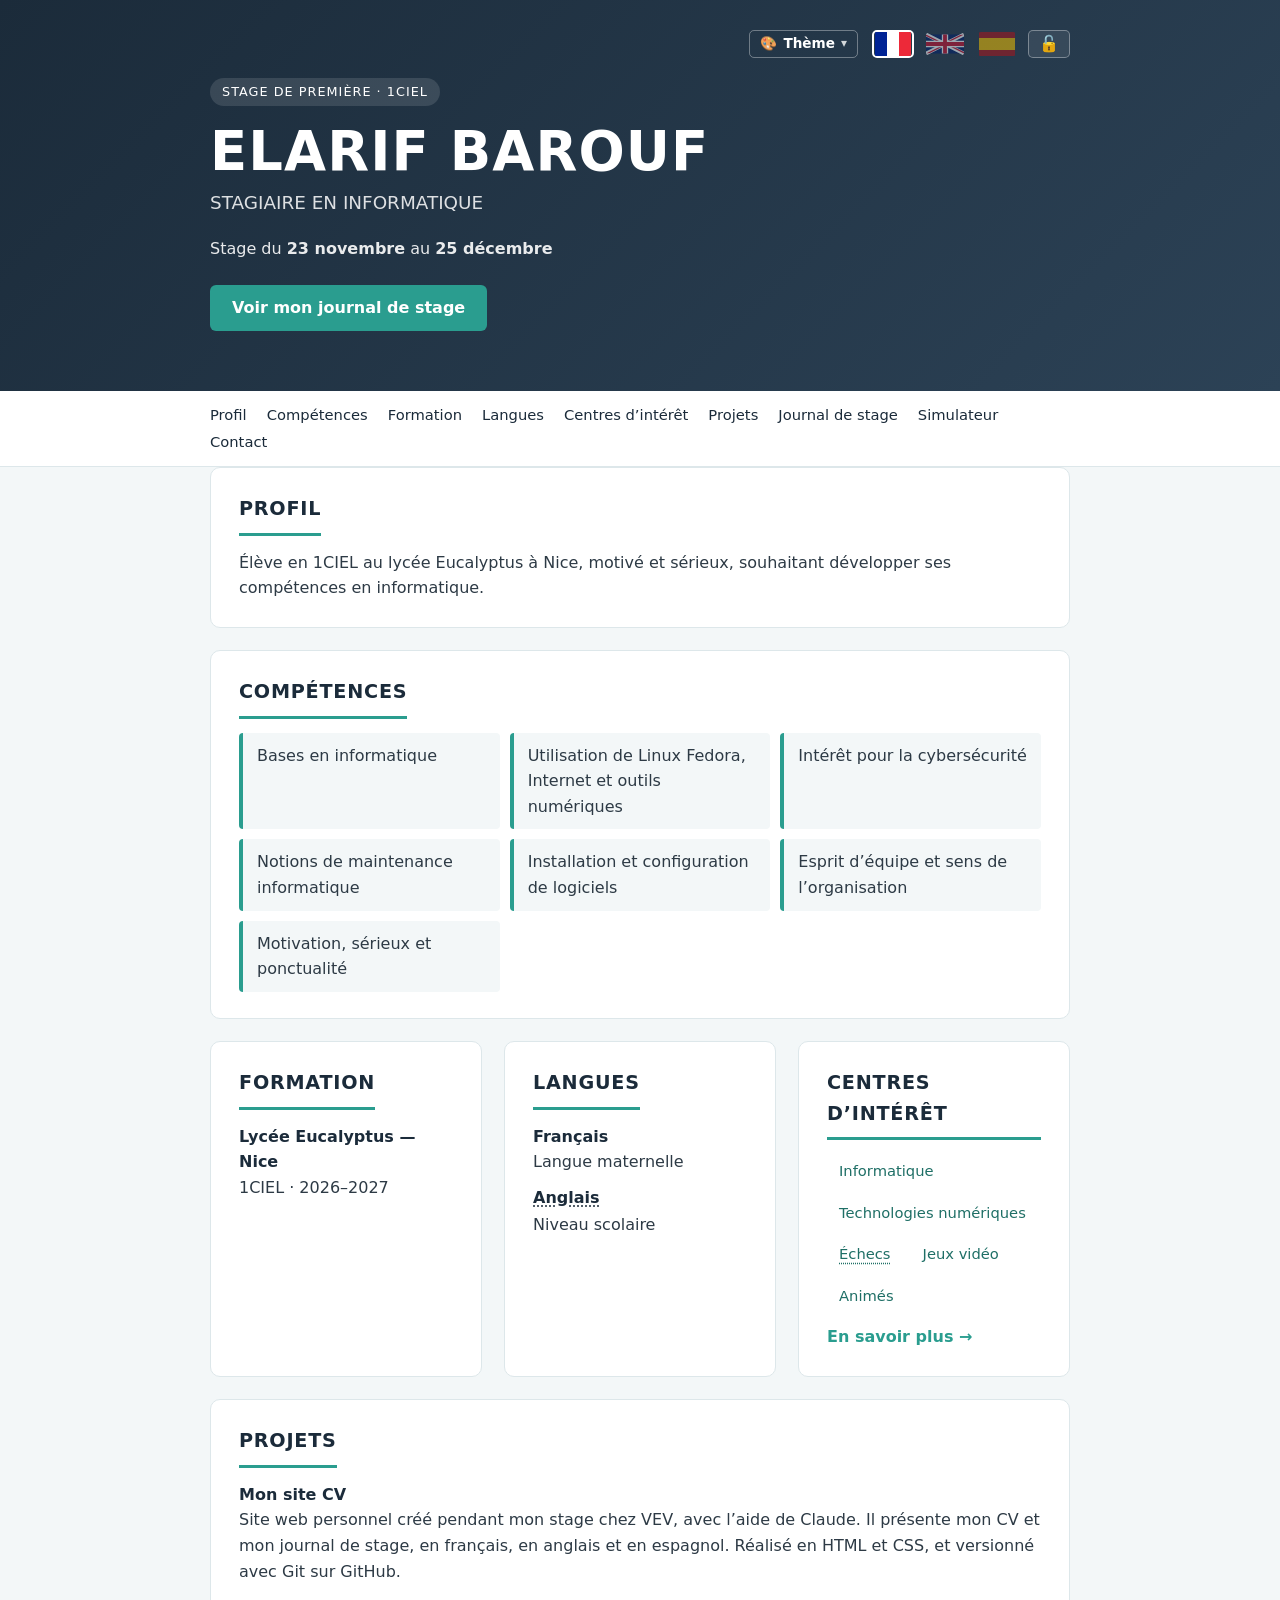
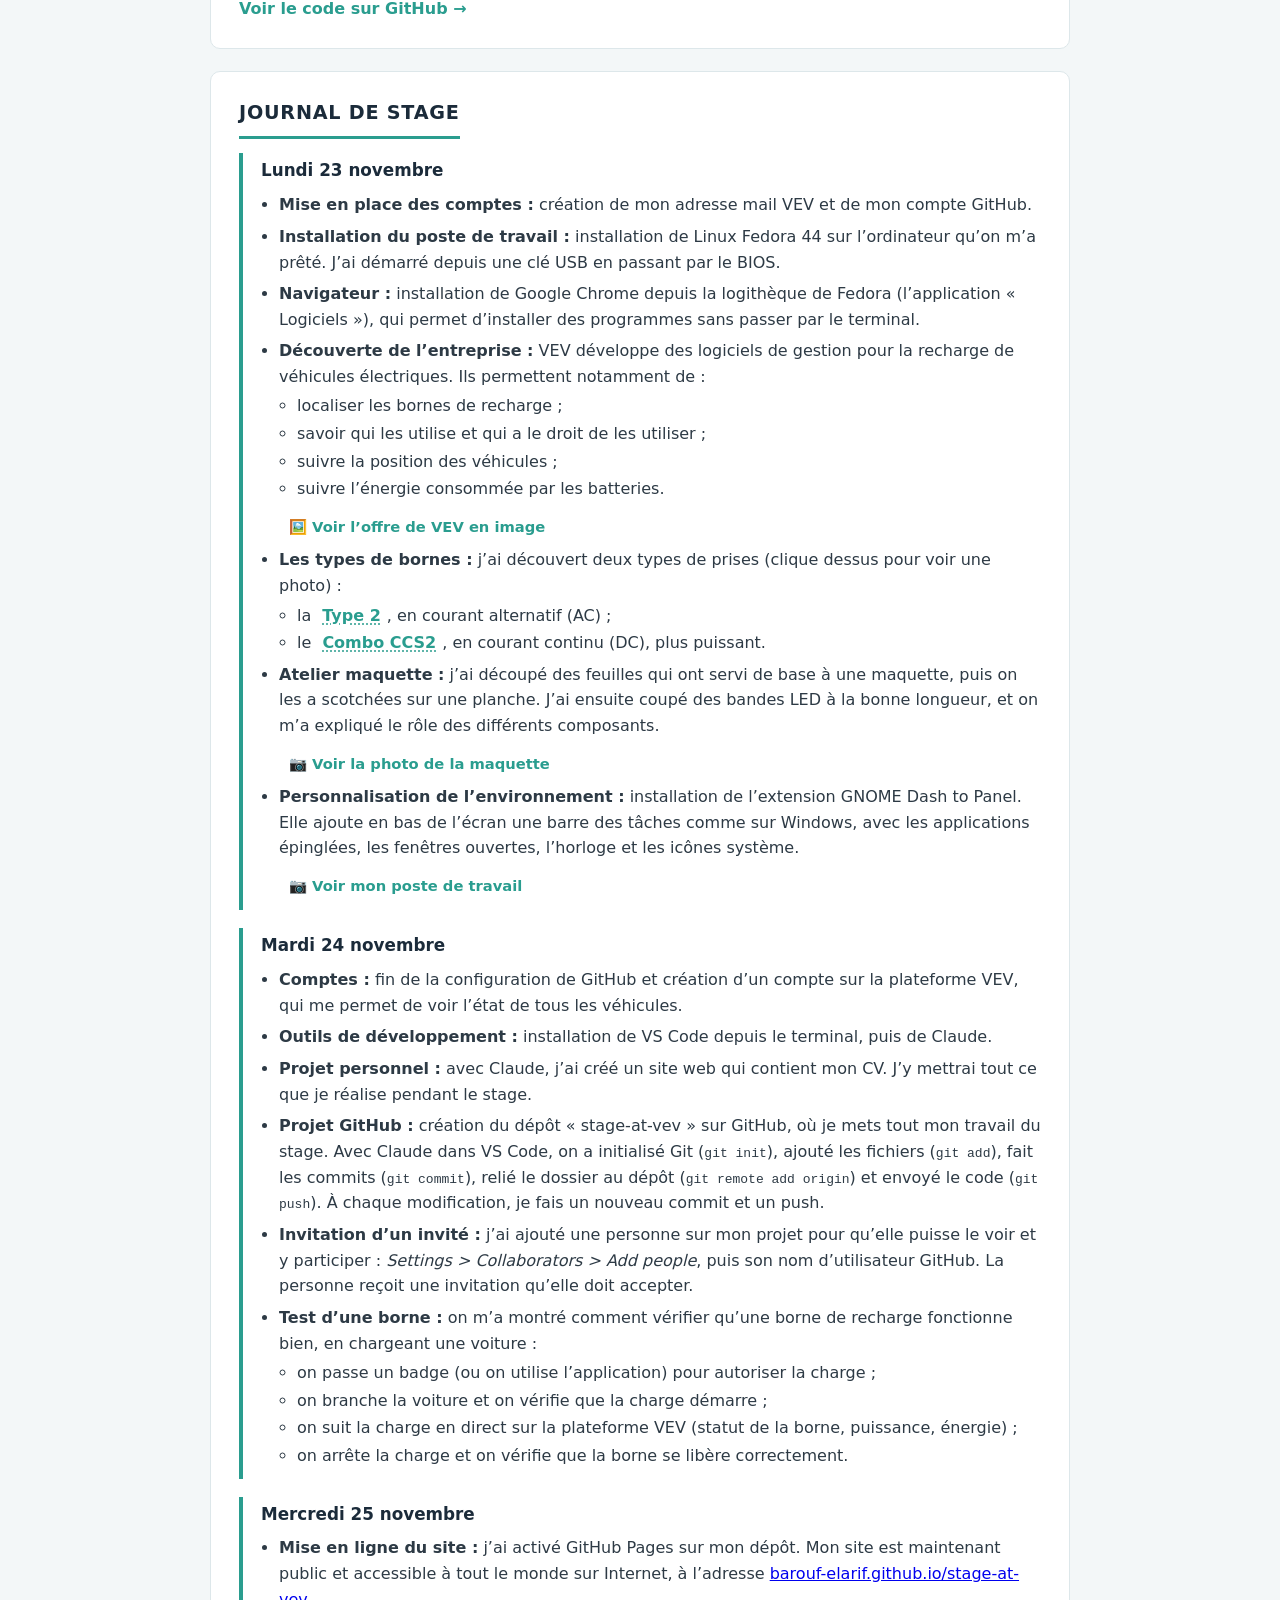
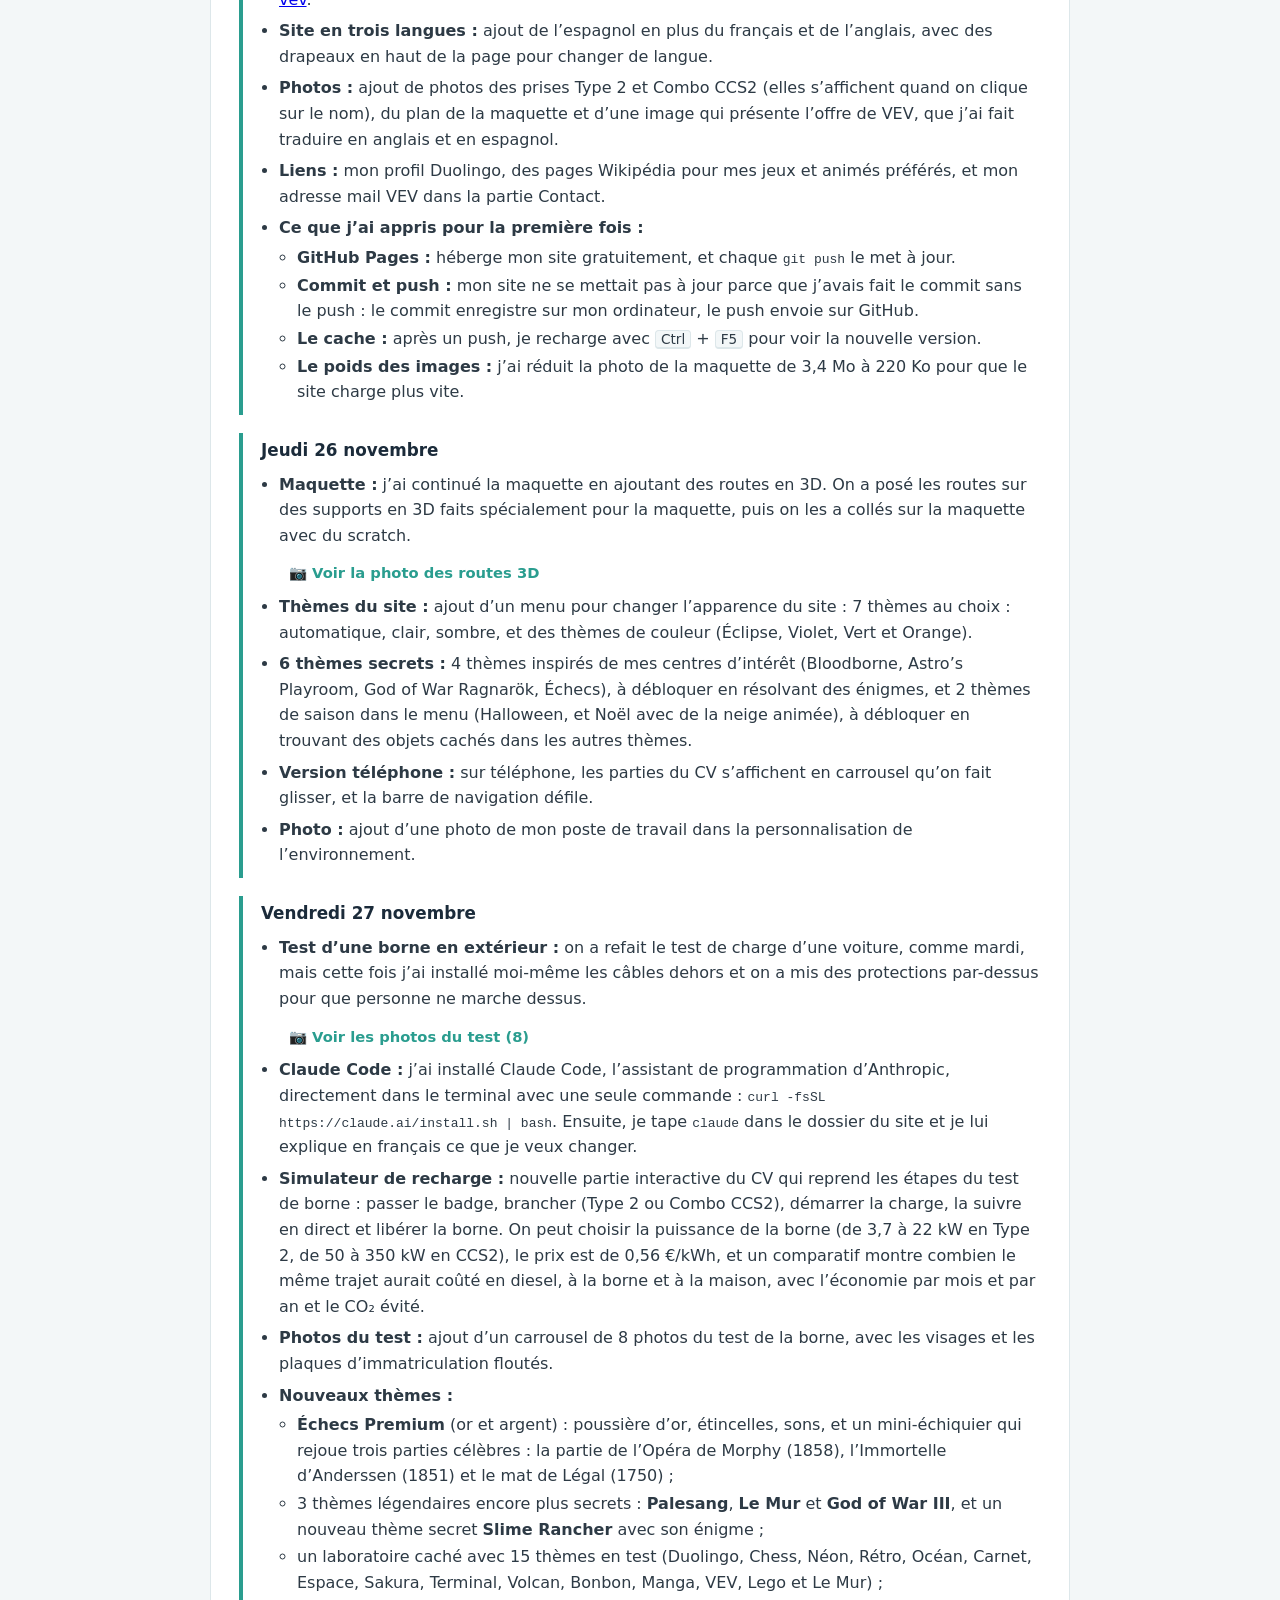
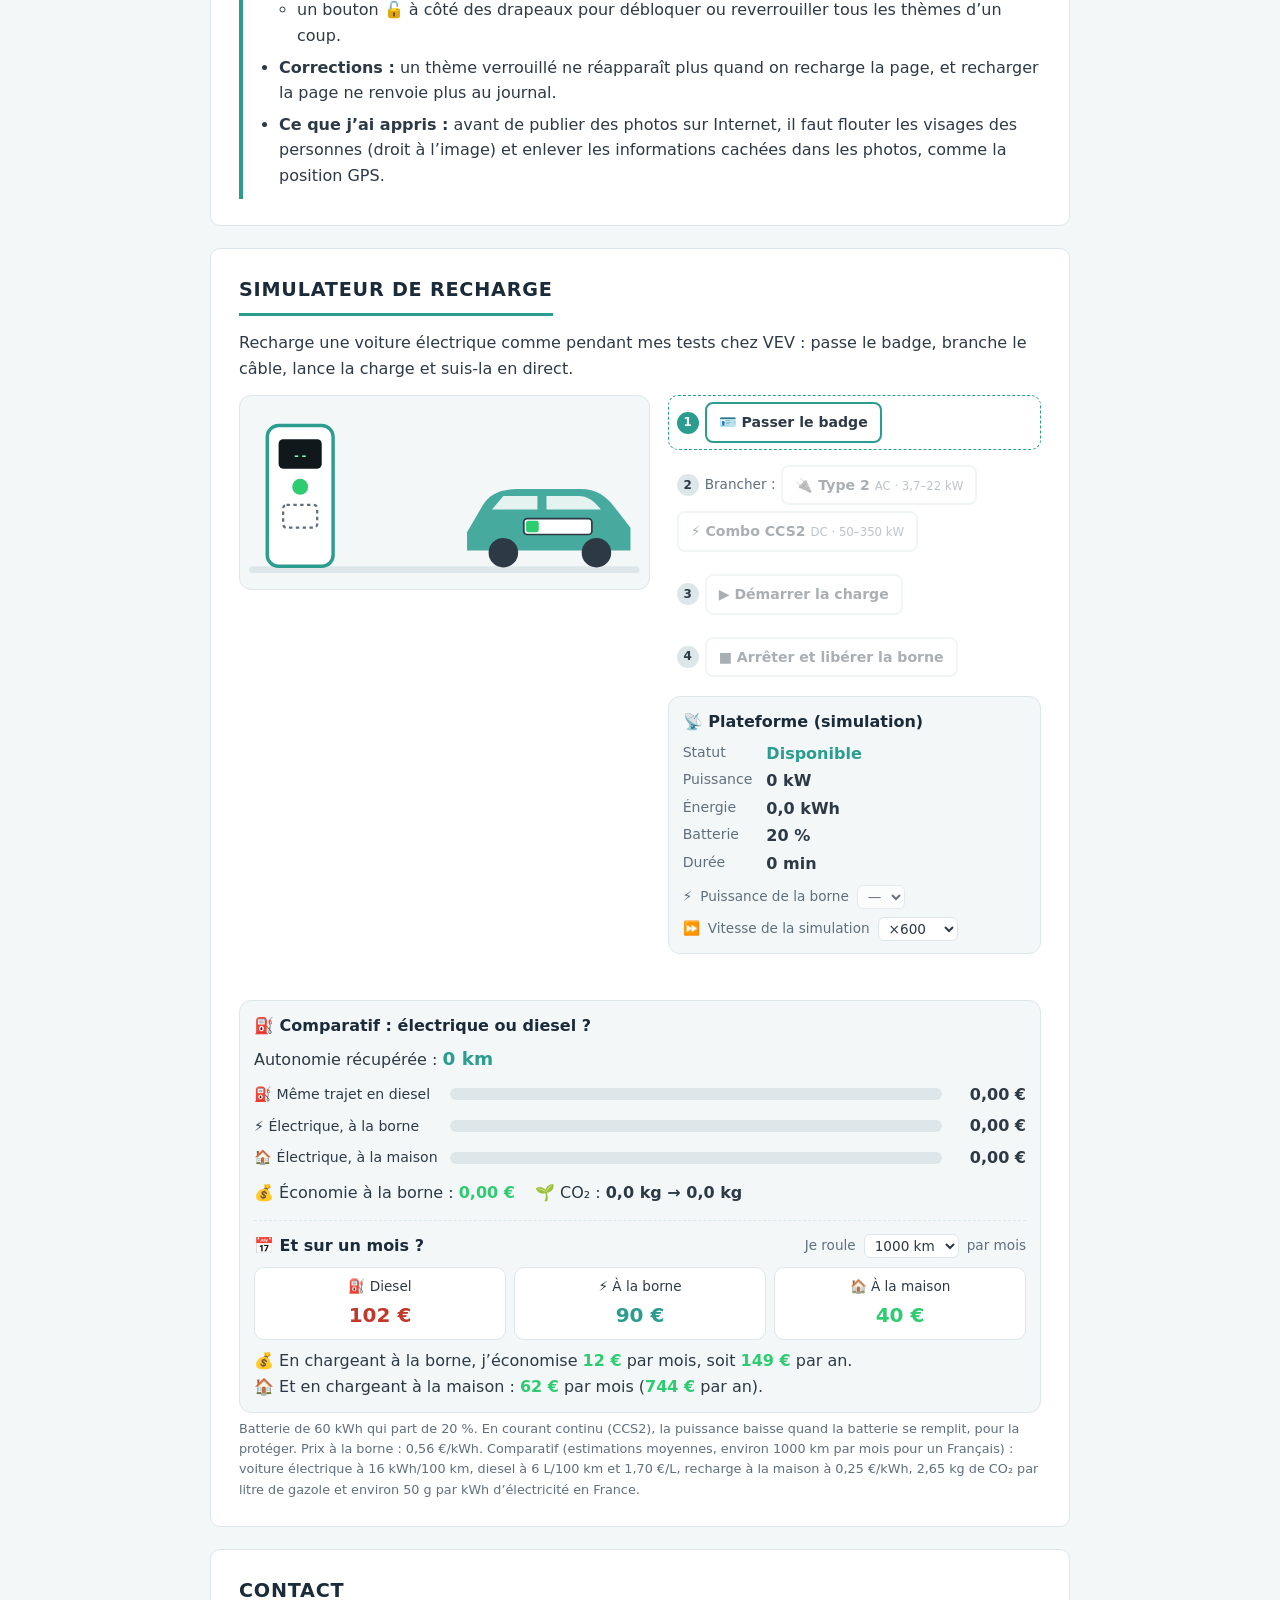
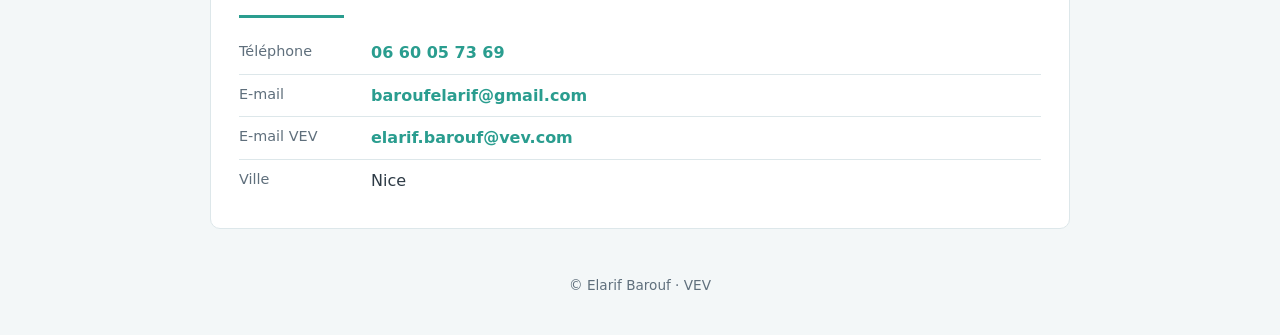
==== commit 0579947c: "Thèmes : God of War III, Slime Rancher, Palesang et Le Mur au labo - Nouveau thème légendaire God of" ====
--- a/index.html
+++ b/index.html
@@ -5,7 +5,7 @@
   <meta name="viewport" content="width=device-width, initial-scale=1.0">
   <title>Elarif Barouf — Stagiaire en informatique</title>
   <meta name="description" content="Elarif Barouf, élève en 1CIEL au lycée Eucalyptus à Nice. Stage du 23 novembre au 25 décembre.">
-  <script>try { var m = location.search.match(/[?&]theme=([a-z]+)/); var t = m ? m[1] : localStorage.getItem("theme"); var u = JSON.parse(localStorage.getItem("unlocked") || "[]"); if (["noel","bloodborne","astro","ragnarok","echecs","halloween","premium","lunesang","mur"].indexOf(t) > -1 && u.indexOf(t) < 0) t = null; if (["duolingo","chess","neon","retro","ocean","carnet","espace","sakura","terminal","volcan","bonbon","manga","vev","lego"].indexOf(t) > -1 && u.indexOf("labo") < 0) t = null; if (["light","dark","violet","vert","orange","eclipse","duolingo","chess","neon","retro","ocean","carnet","espace","sakura","terminal","volcan","bonbon","manga","vev","lego","noel","bloodborne","astro","ragnarok","echecs","halloween","premium","lunesang","mur"].indexOf(t) > -1) document.documentElement.dataset.theme = t; } catch (e) {}</script>
+  <script>try { var m = location.search.match(/[?&]theme=([a-z]+)/); var t = m ? m[1] : localStorage.getItem("theme"); var u = JSON.parse(localStorage.getItem("unlocked") || "[]"); if (["noel","bloodborne","astro","ragnarok","echecs","halloween","premium","lunesang","mur","gow3","slime"].indexOf(t) > -1 && u.indexOf(t) < 0 && !(t === "mur" && u.indexOf("labo") > -1)) t = null; if (["duolingo","chess","neon","retro","ocean","carnet","espace","sakura","terminal","volcan","bonbon","manga","vev","lego"].indexOf(t) > -1 && u.indexOf("labo") < 0) t = null; if (["light","dark","violet","vert","orange","eclipse","duolingo","chess","neon","retro","ocean","carnet","espace","sakura","terminal","volcan","bonbon","manga","vev","lego","noel","bloodborne","astro","ragnarok","echecs","halloween","premium","lunesang","mur","gow3","slime"].indexOf(t) > -1) document.documentElement.dataset.theme = t; } catch (e) {}</script>
   <link rel="stylesheet" href="style.css">
 </head>
 <body>
@@ -302,8 +302,8 @@
             <li><strong>Nouveaux thèmes :</strong>
               <ul>
                 <li><strong>Échecs Premium</strong> (or et argent) : poussière d’or, étincelles, sons, et un mini-échiquier qui rejoue trois parties célèbres : la partie de l’Opéra de Morphy (1858), l’Immortelle d’Anderssen (1851) et le mat de Légal (1750) ;</li>
-                <li>2 thèmes légendaires encore plus secrets : <strong>Lune de sang</strong> et <strong>Le Mur</strong> ;</li>
-                <li>un laboratoire caché avec 14 thèmes en test (Duolingo, Chess, Néon, Rétro, Océan, Carnet, Espace, Sakura, Terminal, Volcan, Bonbon, Manga, VEV et Lego) ;</li>
+                <li>3 thèmes légendaires encore plus secrets : <strong>Palesang</strong>, <strong>Le Mur</strong> et <strong>God of War III</strong>, et un nouveau thème secret <strong>Slime Rancher</strong> avec son énigme ;</li>
+                <li>un laboratoire caché avec 15 thèmes en test (Duolingo, Chess, Néon, Rétro, Océan, Carnet, Espace, Sakura, Terminal, Volcan, Bonbon, Manga, VEV, Lego et Le Mur) ;</li>
                 <li>un bouton 🔓 à côté des drapeaux pour débloquer ou reverrouiller tous les thèmes d’un coup.</li>
               </ul>
             </li>
@@ -404,8 +404,8 @@
             <li><strong>New themes:</strong>
               <ul>
                 <li><strong>Premium Chess</strong> (gold and silver): gold dust, sparks, sounds, and a mini chessboard that replays three famous games: Morphy’s Opera Game (1858), Anderssen’s Immortal Game (1851) and Légal’s Mate (1750);</li>
-                <li>2 legendary themes that are even more secret: <strong>Blood Moon</strong> and <strong>The Wall</strong>;</li>
-                <li>a hidden lab with 14 test themes (Duolingo, Chess, Neon, Retro, Ocean, Notebook, Space, Sakura, Terminal, Volcano, Candy, Manga, VEV and Lego);</li>
+                <li>3 legendary themes that are even more secret: <strong>Paleblood</strong>, <strong>The Wall</strong> and <strong>God of War III</strong>, plus a new secret theme, <strong>Slime Rancher</strong>, with its own riddle;</li>
+                <li>a hidden lab with 15 test themes (Duolingo, Chess, Neon, Retro, Ocean, Notebook, Space, Sakura, Terminal, Volcano, Candy, Manga, VEV, Lego and The Wall);</li>
                 <li>a 🔓 button next to the flags to unlock or lock all the themes at once.</li>
               </ul>
             </li>
@@ -506,8 +506,8 @@
             <li><strong>Nuevos temas:</strong>
               <ul>
                 <li><strong>Ajedrez Premium</strong> (oro y plata): polvo de oro, chispas, sonidos y un mini tablero que reproduce tres partidas famosas: la partida de la Ópera de Morphy (1858), la Inmortal de Anderssen (1851) y el mate de Légal (1750);</li>
-                <li>2 temas legendarios aún más secretos: <strong>Luna de sangre</strong> y <strong>El Muro</strong>;</li>
-                <li>un laboratorio oculto con 14 temas en prueba (Duolingo, Chess, Neón, Retro, Océano, Cuaderno, Espacio, Sakura, Terminal, Volcán, Caramelo, Manga, VEV y Lego);</li>
+                <li>3 temas legendarios aún más secretos: <strong>Sangre pálida</strong>, <strong>El Muro</strong> y <strong>God of War III</strong>, y un nuevo tema secreto, <strong>Slime Rancher</strong>, con su enigma;</li>
+                <li>un laboratorio oculto con 15 temas en prueba (Duolingo, Chess, Neón, Retro, Océano, Cuaderno, Espacio, Sakura, Terminal, Volcán, Caramelo, Manga, VEV, Lego y El Muro);</li>
                 <li>un botón 🔓 junto a las banderas para desbloquear o volver a bloquear todos los temas a la vez.</li>
               </ul>
             </li>
@@ -699,6 +699,7 @@
       <button type="button" class="labo-theme" data-theme-choice="manga">💥 <span data-lang="fr">Manga</span><span data-lang="en">Manga</span><span data-lang="es">Manga</span></button>
       <button type="button" class="labo-theme" data-theme-choice="vev">⚡ <span>VEV</span></button>
       <button type="button" class="labo-theme" data-theme-choice="lego">🧱 <span>Lego</span></button>
+      <button type="button" class="labo-theme" data-theme-choice="mur">🛡️ <span data-lang="fr">Le Mur</span><span data-lang="en">The Wall</span><span data-lang="es">El Muro</span></button>
     </div>
   </div>
   <script src="simulateur.js"></script>
--- a/style.css
+++ b/style.css
@@ -1744,11 +1744,70 @@
 @keyframes gm-fall { to { transform: rotate(90deg) translateX(6px); } }
 .gm-text { font-size: 1.4rem; font-weight: 900; letter-spacing: .08em; text-transform: uppercase;
   background: linear-gradient(90deg, #c0c4c8, #fff8dc, #d4af37); -webkit-background-clip: text; background-clip: text; color: transparent; }
-@media print { .opera, .premium-mute, .gm-mate { display: none !important; } }
+/* Puzzle « Mat en 1 » */
+.pz-btn {
+  position: fixed; right: 18px; bottom: 72px; z-index: 40; width: 44px; height: 44px; border-radius: 50%;
+  font-size: 24px; line-height: 1; cursor: pointer; background: linear-gradient(180deg, #f3d77a, #c9a227); color: #14110a;
+  border: 2px solid #14110a; box-shadow: 0 6px 16px rgba(0,0,0,.35), 0 0 0 0 rgba(212,175,55,.7);
+  animation: pz-pulse 2.6s ease-out infinite; transition: transform .2s;
+}
+.pz-btn:hover, .pz-btn[aria-expanded="true"] { transform: translateY(-3px) rotate(-10deg); }
+@keyframes pz-pulse { 0% { box-shadow: 0 6px 16px rgba(0,0,0,.35), 0 0 0 0 rgba(212,175,55,.7); } 70%, 100% { box-shadow: 0 6px 16px rgba(0,0,0,.35), 0 0 0 14px rgba(212,175,55,0); } }
+.pz-panel {
+  position: fixed; right: 18px; bottom: 126px; z-index: 70; width: min(340px, calc(100vw - 36px));
+  padding: 16px; border-radius: 14px; background: #14110a; color: #f4ecd2; border: 2px solid #d4af37;
+  box-shadow: 0 18px 40px rgba(0,0,0,.5), 0 0 30px rgba(212,175,55,.25); animation: pz-in .3s cubic-bezier(.2,1.4,.4,1);
+}
+@keyframes pz-in { from { opacity: 0; transform: translateY(12px) scale(.96); } }
+.pz-close { position: absolute; top: 6px; right: 10px; border: 0; background: none; color: #bfae7a; font-size: 1.5rem; cursor: pointer; }
+.pz-close:hover { color: #fff3c4; }
+.pz-tabs { display: flex; gap: 6px; margin: 0 28px 10px 0; }
+.pz-tabs button { flex: 1; font: inherit; font-size: .82rem; font-weight: 700; cursor: pointer; padding: 6px 8px; border-radius: 8px;
+  background: transparent; color: #bfae7a; border: 1px solid #5a4a20; }
+.pz-tabs button:hover { color: #fff3c4; border-color: #d4af37; }
+.pz-tabs button[aria-selected="true"] { background: linear-gradient(180deg, #f3d77a, #c9a227); color: #14110a; border-color: #f3d77a; }
+.pz-title { margin: 0 0 2px; font-weight: 800; color: #f3d77a; }
+.pz-turn { margin: 0 0 10px; font-size: .82rem; color: #bfae7a; }
+.pz-board { display: grid; grid-template-columns: repeat(8, 1fr); grid-template-rows: repeat(8, 1fr); aspect-ratio: 1; border: 3px solid #c0c4c8; border-radius: 4px; overflow: hidden; }
+.pz-board.shake { animation: pz-shake .4s; }
+@keyframes pz-shake { 20%, 60% { transform: translateX(-6px); } 40%, 80% { transform: translateX(6px); } }
+.pz-sq { position: relative; padding: 0; border: 0; cursor: pointer; display: grid; place-items: center; font: inherit; }
+.pz-sq.light { background: #f4ecd2; }
+.pz-sq.dark { background: #b8902f; }
+.pz-sq:hover { box-shadow: inset 0 0 0 3px rgba(255,255,255,.55); }
+.pz-sq.last { box-shadow: inset 0 0 0 100px rgba(46,204,113,.28); }
+.pz-sq.sel { box-shadow: inset 0 0 0 3px #2ecc71; background: #e3f7c7; }
+.pz-sq.mate { background: #f3d77a; box-shadow: inset 0 0 0 3px #fff3c4, 0 0 18px #d4af37; z-index: 1; }
+.pz-piece { font-size: clamp(22px, 6.5vw, 32px); line-height: 1; }
+.pz-piece.w { color: #fffdf2; text-shadow: 0 0 2px #14110a, 0 1px 0 #14110a, 0 0 1px #14110a; }
+.pz-piece.b { color: #14110a; }
+.pz-msg { min-height: 2.6em; margin: 10px 0 6px; font-size: .88rem; }
+.pz-msg.ok { color: #f3d77a; font-weight: 800; }
+.pz-msg.ko { color: #ff9b8a; }
+.pz-foot { display: flex; justify-content: space-between; align-items: center; gap: 10px; }
+.pz-count { font-size: .8rem; color: #bfae7a; font-variant-numeric: tabular-nums; }
+.pz-next { font: inherit; font-size: .85rem; font-weight: 700; cursor: pointer; padding: 6px 12px; border-radius: 8px;
+  background: linear-gradient(180deg, #f3d77a, #c9a227); color: #14110a; border: 0; }
+.pz-next:hover { background: linear-gradient(180deg, #f4f5f6, #b8bcc2); }
+
+/* Citations de grands joueurs dans l'en-tête */
+.pq { margin: 14px 0 18px; max-width: 560px; padding: 8px 0 8px 14px; border-left: 3px solid #d4af37;
+  font-style: italic; color: #f4ecd2; transition: opacity .5s, transform .5s; }
+.pq cite { display: block; margin-top: 4px; font-style: normal; font-size: .82rem; color: #d4af37; letter-spacing: .03em; }
+.pq.pq-out { opacity: 0; transform: translateY(-6px); }
+
+/* Curseur cavalier doré (souris uniquement) */
+@media (pointer: fine) {
+  html[data-theme="premium"] body {
+    cursor: url("data:image/svg+xml,%3Csvg xmlns='http://www.w3.org/2000/svg' width='32' height='32'%3E%3Ctext x='2' y='26' font-size='26' fill='%23d4af37' stroke='%2314110a' stroke-width='1.2'%3E%E2%99%9E%3C/text%3E%3C/svg%3E") 6 4, auto;
+  }
+}
+@media (prefers-reduced-motion: reduce) { .pz-btn, .pz-panel, .pz-board.shake { animation: none; } }
+@media print { .opera, .premium-mute, .gm-mate, .pz-btn, .pz-panel, .pq { display: none !important; } }
 
 /* ===================== Thèmes légendaires ===================== */
 
-/* ---- Lune de sang : nuit rouge, lune écarlate, ville gothique, brume et corbeaux ---- */
+/* ---- Palesang : nuit rouge, lune écarlate, ville gothique, brume et corbeaux ---- */
 html[data-theme="lunesang"] {
   --navy: #0a0508; --navy-light: #2a0a10;
   --accent: #b3121f; --accent-hover: #d41a2a;
@@ -1806,7 +1865,7 @@
 .ls-ripple { position: fixed; z-index: 70; width: 10px; height: 10px; margin: -5px 0 0 -5px; border-radius: 50%; pointer-events: none;
   border: 2px solid rgba(212,26,42,.85); animation: ls-ripple .9s ease-out forwards; }
 @keyframes ls-ripple { to { transform: scale(9); opacity: 0; } }
-/* la lune cliquable du thème Bloodborne (pour débloquer la Lune de sang) */
+/* la lune cliquable du thème Bloodborne (pour débloquer Palesang) */
 .bb-moon {
   position: absolute; left: 82%; top: 18%; width: 90px; height: 90px; transform: translate(-50%, -50%);
   border: none; border-radius: 50%; background: transparent; cursor: pointer; z-index: 3;
@@ -1937,6 +1996,127 @@
 html:not(.has-mur) .ultra-hint[data-ultra-hint="mur"] { display: block; color: #5a6a3a; margin-top: 10px; }
 @media print { .ls-fog, .ls-crow, .legend-overlay { display: none !important; } }
 
+/* ---- God of War III : l'Olympe en feu, marbre grec, rouge du Fantôme de Sparte et or ---- */
+html[data-theme="gow3"] {
+  --navy: #1a1512; --navy-light: #3a2a22;
+  --accent: #b3121f; --accent-hover: #d41a2a;
+  --bg: #ebe5da; --card: #f9f6f0; --text: #2a2420; --muted: #6e655b; --border: #d6cab6;
+  --heading: #3a2a20; --chip-bg: #f0e4d0; --chip-text: #8a1a14; --chip-hover: #e8d7bb;
+  color-scheme: light;
+}
+html[data-theme="gow3"] body { background: radial-gradient(ellipse 80% 40% at 50% 0%, rgba(179,18,31,.08), transparent 70%) fixed, #ebe5da; }
+html[data-theme="gow3"] h1, html[data-theme="gow3"] h2, html[data-theme="gow3"] h3,
+html[data-theme="gow3"] .game { font-family: Georgia, "Times New Roman", serif; letter-spacing: .04em; }
+html[data-theme="gow3"] .hero {
+  position: relative;
+  background:
+    url("data:image/svg+xml,%3Csvg xmlns='http://www.w3.org/2000/svg' width='1200' height='200' viewBox='0 0 1200 200' preserveAspectRatio='none'%3E%3Cpath fill='%2314100e' d='M0 200 V150 L120 120 L260 140 L360 100 L400 156 L720 156 L760 105 L880 130 L1000 95 L1200 140 V200Z'/%3E%3Cpath fill='%2314100e' d='M400 70 L560 20 L720 70Z'/%3E%3Crect fill='%2314100e' x='405' y='66' width='310' height='10'/%3E%3Cg fill='%2314100e'%3E%3Crect x='425' y='76' width='16' height='70'/%3E%3Crect x='465' y='76' width='16' height='70'/%3E%3Crect x='505' y='76' width='16' height='70'/%3E%3Crect x='545' y='76' width='16' height='70'/%3E%3Crect x='585' y='76' width='16' height='70'/%3E%3Crect x='625' y='76' width='16' height='70'/%3E%3Crect x='665' y='76' width='16' height='70'/%3E%3C/g%3E%3Crect fill='%2314100e' x='400' y='144' width='320' height='12'/%3E%3C/svg%3E") center bottom / 100% 46% no-repeat,
+    radial-gradient(ellipse 45% 30% at 50% 100%, rgba(255,120,40,.55), transparent 70%),
+    radial-gradient(circle at 82% 22%, rgba(220,230,255,.35), transparent 18%),
+    linear-gradient(180deg, #1c1a24 0%, #3b3040 45%, #7a3a24 85%, #c2541c 100%);
+  border-bottom: 14px solid transparent;
+  border-image: url("data:image/svg+xml,%3Csvg xmlns='http://www.w3.org/2000/svg' width='24' height='14' viewBox='0 0 24 14'%3E%3Cpath d='M0 12 H18 V2 H6 V8 H12 V5' fill='none' stroke='%23c9a227' stroke-width='2'/%3E%3C/svg%3E") 0 0 14 0 / 0 0 14px 0 repeat;
+}
+html[data-theme="gow3"] .hero h1 { color: #f4ece0; text-shadow: 0 0 16px rgba(255,120,40,.6), 0 3px 0 #5a0e12; }
+html[data-theme="gow3"] .hero h1::after { content: ""; display: block; width: 3.2em; height: 6px; margin-top: 8px; background: #b3121f; border-radius: 3px; box-shadow: 0 0 10px rgba(179,18,31,.8); }
+html[data-theme="gow3"] .tag { background: #b3121f; }
+html[data-theme="gow3"] .btn { background: linear-gradient(180deg, #d4a63a, #9c7418); color: #1a1512; border: 2px solid #f3d77a; border-radius: 2px; font-family: Georgia, serif; letter-spacing: .06em; }
+html[data-theme="gow3"] .btn:hover { background: linear-gradient(180deg, #d41a2a, #8a0d16); color: #fff; }
+html[data-theme="gow3"] .nav { background: #1a1512; border-bottom: 3px solid #c9a227; }
+html[data-theme="gow3"] .nav a { color: #e8dcc8; }
+html[data-theme="gow3"] .nav a:hover, html[data-theme="gow3"] .nav a.active { color: #ff6b5b; }
+html[data-theme="gow3"] .card { border: 1px solid #d6cab6; border-top: 4px solid #b3121f; border-radius: 2px; box-shadow: 0 8px 22px rgba(42,36,32,.12); }
+html[data-theme="gow3"] .card h2 { border-bottom: 10px solid transparent; border-image: url("data:image/svg+xml,%3Csvg xmlns='http://www.w3.org/2000/svg' width='24' height='14' viewBox='0 0 24 14'%3E%3Cpath d='M0 12 H18 V2 H6 V8 H12 V5' fill='none' stroke='%23c9a227' stroke-width='2'/%3E%3C/svg%3E") 0 0 14 0 / 0 0 10px 0 repeat; padding-bottom: 12px; }
+html[data-theme="gow3"] .card h2::before { content: "Ω "; color: #b3121f; }
+html[data-theme="gow3"] .skills li, html[data-theme="gow3"] .top3 li { background: #f2ebdf; }
+html[data-theme="gow3"] .skills li { border-left-color: #b3121f; }
+html[data-theme="gow3"] main a:not(.btn) { color: #9a1a14; }
+html[data-theme="gow3"] .day { border-left-color: #c9a227; }
+html[data-theme="gow3"] .day li::marker { color: #b3121f; }
+html[data-theme="gow3"] .rank { background: radial-gradient(circle at 40% 35%, #f3d77a, #9c7418 75%); color: #2a1a08; border: 2px solid #6e5210; }
+html[data-theme="gow3"] .top3 li:first-child .rank { background: radial-gradient(circle at 40% 35%, #ff5a4a, #8a0d16 75%); color: #fff; border-color: #5a0e12; }
+html[data-theme="gow3"] .chip-pop { background: #1a1512; border: 1px solid #c9a227; }
+html[data-theme="gow3"] .chip-pop::after { border-top-color: #1a1512; }
+.gw-ember { position: fixed; bottom: -10px; z-index: 4; width: 4px; height: 4px; border-radius: 50%; pointer-events: none;
+  background: #ffb347; box-shadow: 0 0 6px 2px rgba(255,120,40,.8); animation: gw-rise 7s linear forwards; }
+@keyframes gw-rise { 0% { transform: translate(0, 0); opacity: 0; } 10% { opacity: 1; } 100% { transform: translate(var(--dx, 0), -105vh); opacity: 0; } }
+.gw-spark { position: fixed; z-index: 70; width: 8px; height: 8px; margin: -4px 0 0 -4px; border-radius: 50%; pointer-events: none;
+  background: #fff3c4; box-shadow: 0 0 0 0 rgba(255,140,40,.9), 0 0 12px 4px rgba(179,18,31,.7); animation: gw-spark .7s ease-out forwards; }
+@keyframes gw-spark { to { transform: scale(5); opacity: 0; box-shadow: 0 0 0 10px rgba(255,140,40,0), 0 0 24px 8px rgba(179,18,31,0); } }
+.legend-gow3 { background: radial-gradient(circle at 50% 45%, #3b3040 0%, #0c0a0e 70%); }
+.legend-gow3 .legend-word { color: #f4ece0; text-shadow: 0 0 20px #b3121f, 0 3px 0 #5a0e12; }
+.gw-bolt { position: absolute; top: 0; left: 50%; width: min(18vw, 120px); height: 70vh; transform: translateX(-50%); opacity: 0;
+  fill: #f4f6ff; filter: drop-shadow(0 0 18px #9fb6ff); animation: gw-bolt 1.4s ease-out .1s 2; }
+@keyframes gw-bolt { 0% { opacity: 0; } 5%, 15% { opacity: 1; } 10% { opacity: .2; } 40%, 100% { opacity: 0; } }
+.legend-gow3::before { content: ""; position: absolute; inset: 0; background: #fff; opacity: 0; animation: gw-flash 1.4s ease-out .1s 2; }
+@keyframes gw-flash { 0%, 100% { opacity: 0; } 6% { opacity: .85; } 12% { opacity: 0; } 16% { opacity: .5; } 24% { opacity: 0; } }
+.gw-omega { font-family: Georgia, serif; font-size: min(40vmin, 300px); line-height: 1; color: #b3121f; margin-bottom: 8vh;
+  text-shadow: 0 0 30px rgba(179,18,31,.9), 0 0 80px rgba(255,120,40,.5); opacity: 0; transform: scale(.6); animation: gw-omega 1.4s cubic-bezier(.2,1.4,.4,1) .9s forwards; }
+@keyframes gw-omega { to { opacity: 1; transform: scale(1); } }
+.legend-calm .gw-bolt, .legend-calm.legend-gow3::before { animation: none; }
+.legend-calm .gw-omega { animation: none; opacity: 1; transform: none; }
+.sw-gow3 { background: linear-gradient(135deg, #ece6dc 0 42%, #b3121f 42% 58%, #2a2420 58%); }
+html.has-gow3 .ultra-item[data-ultra="gow3"] { display: flex !important; }
+.ultra-item[data-ultra="gow3"] .secret-btn { border-color: #c9a227; }
+html.has-ragnarok:not(.has-gow3) .ultra-hint[data-ultra-hint="gow3"] { display: block; color: #8a1a14; }
+
+/* ---- Slime Rancher (thème secret) : ciel bleu, collines vertes, slimes roses qui rebondissent ---- */
+html[data-theme="slime"] {
+  --navy: #2f8f6a; --navy-light: #5cc49a;
+  --accent: #ff4fae; --accent-hover: #ff2f9c;
+  --bg: #eafaf2; --card: #ffffff; --text: #24323a; --muted: #5f7a85; --border: #bfe8d4;
+  --heading: #1f5a45; --chip-bg: #ffe3f2; --chip-text: #b0287a; --chip-hover: #ffd0ea;
+  color-scheme: light;
+}
+html[data-theme="slime"] body { background: #eafaf2; }
+html[data-theme="slime"] .hero {
+  position: relative; overflow: hidden;
+  background: url("data:image/svg+xml,%3Csvg xmlns='http://www.w3.org/2000/svg' width='1200' height='120' viewBox='0 0 1200 120' preserveAspectRatio='none'%3E%3Cpath fill='%238fdc8a' d='M0 120 V70 C150 20 300 20 450 60 C600 100 750 30 900 40 C1030 48 1120 70 1200 55 V120Z'/%3E%3Cpath fill='%235cc06a' d='M0 120 V95 C200 60 380 70 560 92 C760 116 960 70 1200 88 V120Z'/%3E%3C/svg%3E") center bottom / 100% 34% no-repeat,
+    radial-gradient(circle at 85% 20%, #fff7c2 0 5%, rgba(255,247,194,.5) 8%, transparent 16%),
+    linear-gradient(180deg, #6cc8ff 0%, #a8e2ff 60%, #d4f2ff 100%);
+}
+html[data-theme="slime"] .hero > .container { position: relative; z-index: 2; }
+html[data-theme="slime"] .hero h1 { color: #ff4fae; text-shadow: 3px 3px 0 #fff, -1px -1px 0 #fff, 1px -1px 0 #fff, -1px 1px 0 #fff, 0 6px 14px rgba(176,40,122,.35); }
+html[data-theme="slime"] .subtitle, html[data-theme="slime"] .dates, html[data-theme="slime"] .back-link { color: #134a63; opacity: 1; }
+html[data-theme="slime"] .tag { background: #2f8f6a; color: #fff; }
+html[data-theme="slime"] .btn { background: #ff4fae; border-radius: 999px; box-shadow: 0 5px 0 #c42c84; }
+html[data-theme="slime"] .btn:hover { background: #ff2f9c; transform: translateY(-2px) scale(1.03); }
+html[data-theme="slime"] .nav { background: #2f8f6a; border-bottom: 4px solid #ff8ad0; }
+html[data-theme="slime"] .nav a { color: #eafff5; }
+html[data-theme="slime"] .nav a:hover, html[data-theme="slime"] .nav a.active { color: #ffd0ec; }
+html[data-theme="slime"] .card { border: 3px solid #bfe8d4; border-radius: 26px; box-shadow: 0 8px 0 #d6f2e4; transition: transform .35s cubic-bezier(.3,1.8,.5,1); }
+html[data-theme="slime"] .card:hover { transform: scale(1.01); }
+html[data-theme="slime"] .card h2 { border-bottom-color: #ff8ad0; }
+html[data-theme="slime"] .card h2::before { content: "● "; color: #ff4fae; }
+html[data-theme="slime"] .skills li, html[data-theme="slime"] .top3 li { background: #f2fcf7; border-radius: 16px; }
+html[data-theme="slime"] .skills li { border-left-color: #ff8ad0; }
+html[data-theme="slime"] main a:not(.btn) { color: #d12f8c; }
+html[data-theme="slime"] .day { border-left-color: #5cc49a; }
+html[data-theme="slime"] .day li::marker { color: #ff4fae; }
+html[data-theme="slime"] .rank { background: radial-gradient(circle at 35% 30%, #ffd0ec, #ff4fae 70%); color: #fff; border-radius: 50% 50% 44% 44% / 62% 62% 38% 38%; }
+html[data-theme="slime"] .top3 li:nth-child(2) .rank { background: radial-gradient(circle at 35% 30%, #d6f1ff, #3fb4f0 70%); }
+html[data-theme="slime"] .top3 li:nth-child(3) .rank { background: radial-gradient(circle at 35% 30%, #fff0c2, #f4b400 70%); }
+html[data-theme="slime"] .chip-pop { background: #2f8f6a; }
+html[data-theme="slime"] .chip-pop::after { border-top-color: #2f8f6a; }
+.sl-field { position: absolute; left: 0; right: 0; bottom: 0; height: 40%; z-index: 1; pointer-events: none; }
+.sl-slime { position: absolute; bottom: 8%; width: clamp(38px, 5vw, 64px); transform-origin: 50% 100%; animation: sl-hop 1.4s ease-in-out infinite; }
+.sl-slime svg { display: block; width: 100%; filter: drop-shadow(0 4px 2px rgba(0,60,40,.25)); }
+@keyframes sl-hop {
+  0%, 100% { transform: translateY(0) scale(1.15, .85); }
+  15% { transform: translateY(0) scale(.9, 1.1); }
+  45% { transform: translateY(-70%) scale(.95, 1.05); }
+  75% { transform: translateY(0) scale(1.1, .9); }
+}
+.sl-plort { position: fixed; z-index: 70; width: 14px; height: 14px; margin: -7px 0 0 -7px; pointer-events: none;
+  background: linear-gradient(135deg, #ffd0ec, #ff4fae); transform: rotate(45deg); border-radius: 3px;
+  box-shadow: 0 0 10px rgba(255,79,174,.7); animation: sl-plort .85s ease-out forwards; }
+@keyframes sl-plort { 0% { transform: rotate(45deg) scale(.2); opacity: 1; } 40% { transform: translateY(-24px) rotate(225deg) scale(1.1); } 100% { transform: translateY(-46px) rotate(405deg) scale(.6); opacity: 0; } }
+@media (max-width: 700px) { .sl-slime { width: 34px; } }
+@media (prefers-reduced-motion: reduce) { .sl-slime, .gw-ember { animation: none; } .gw-ember { display: none; } }
+@media print { .gw-ember, .sl-field { display: none !important; } }
+.sw-slime { background: radial-gradient(ellipse 42% 36% at 50% 62%, #ff7ac8 0 92%, transparent 100%), linear-gradient(180deg, #8fd8ff 0 60%, #5cc06a 60%); }
+
+
 /* Bouton et indice du thème Premium : invisibles tant qu'on ne les a pas mérités */
 .sw-premium {
   display: grid; place-items: center;
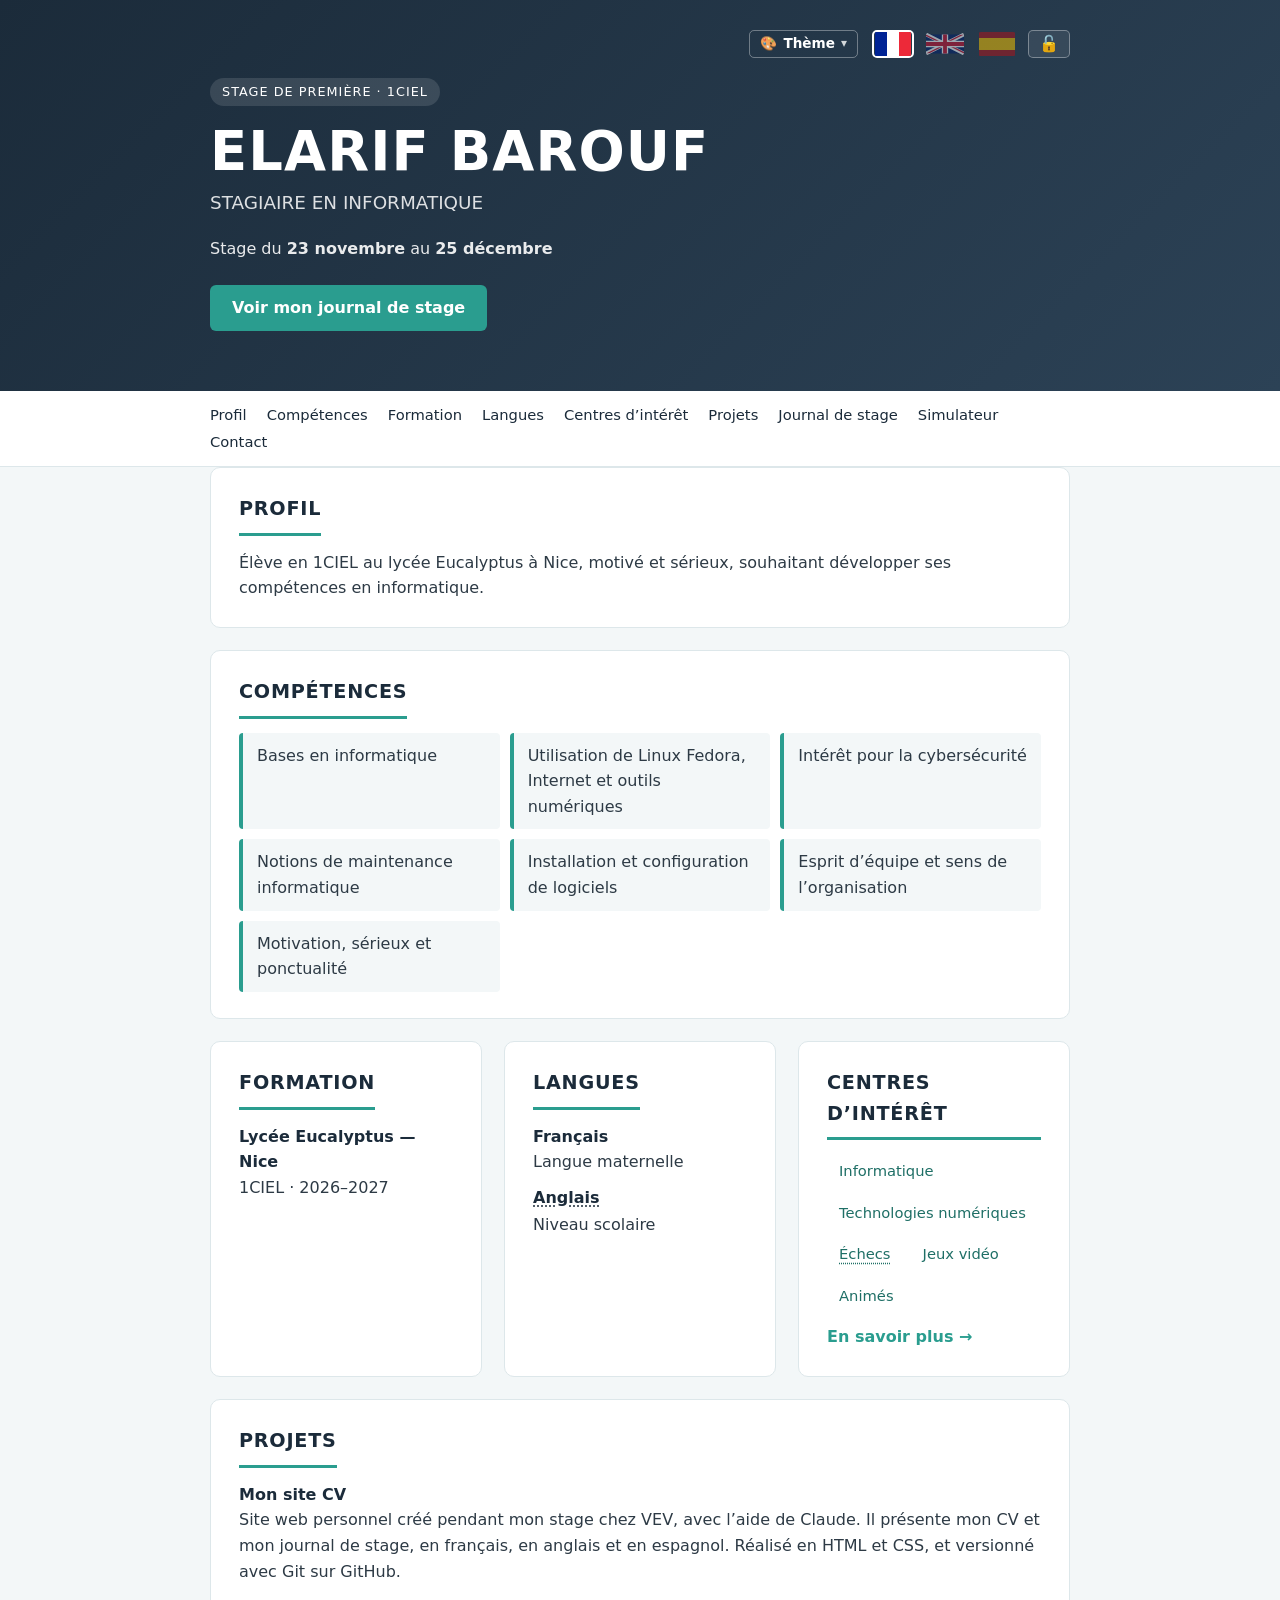
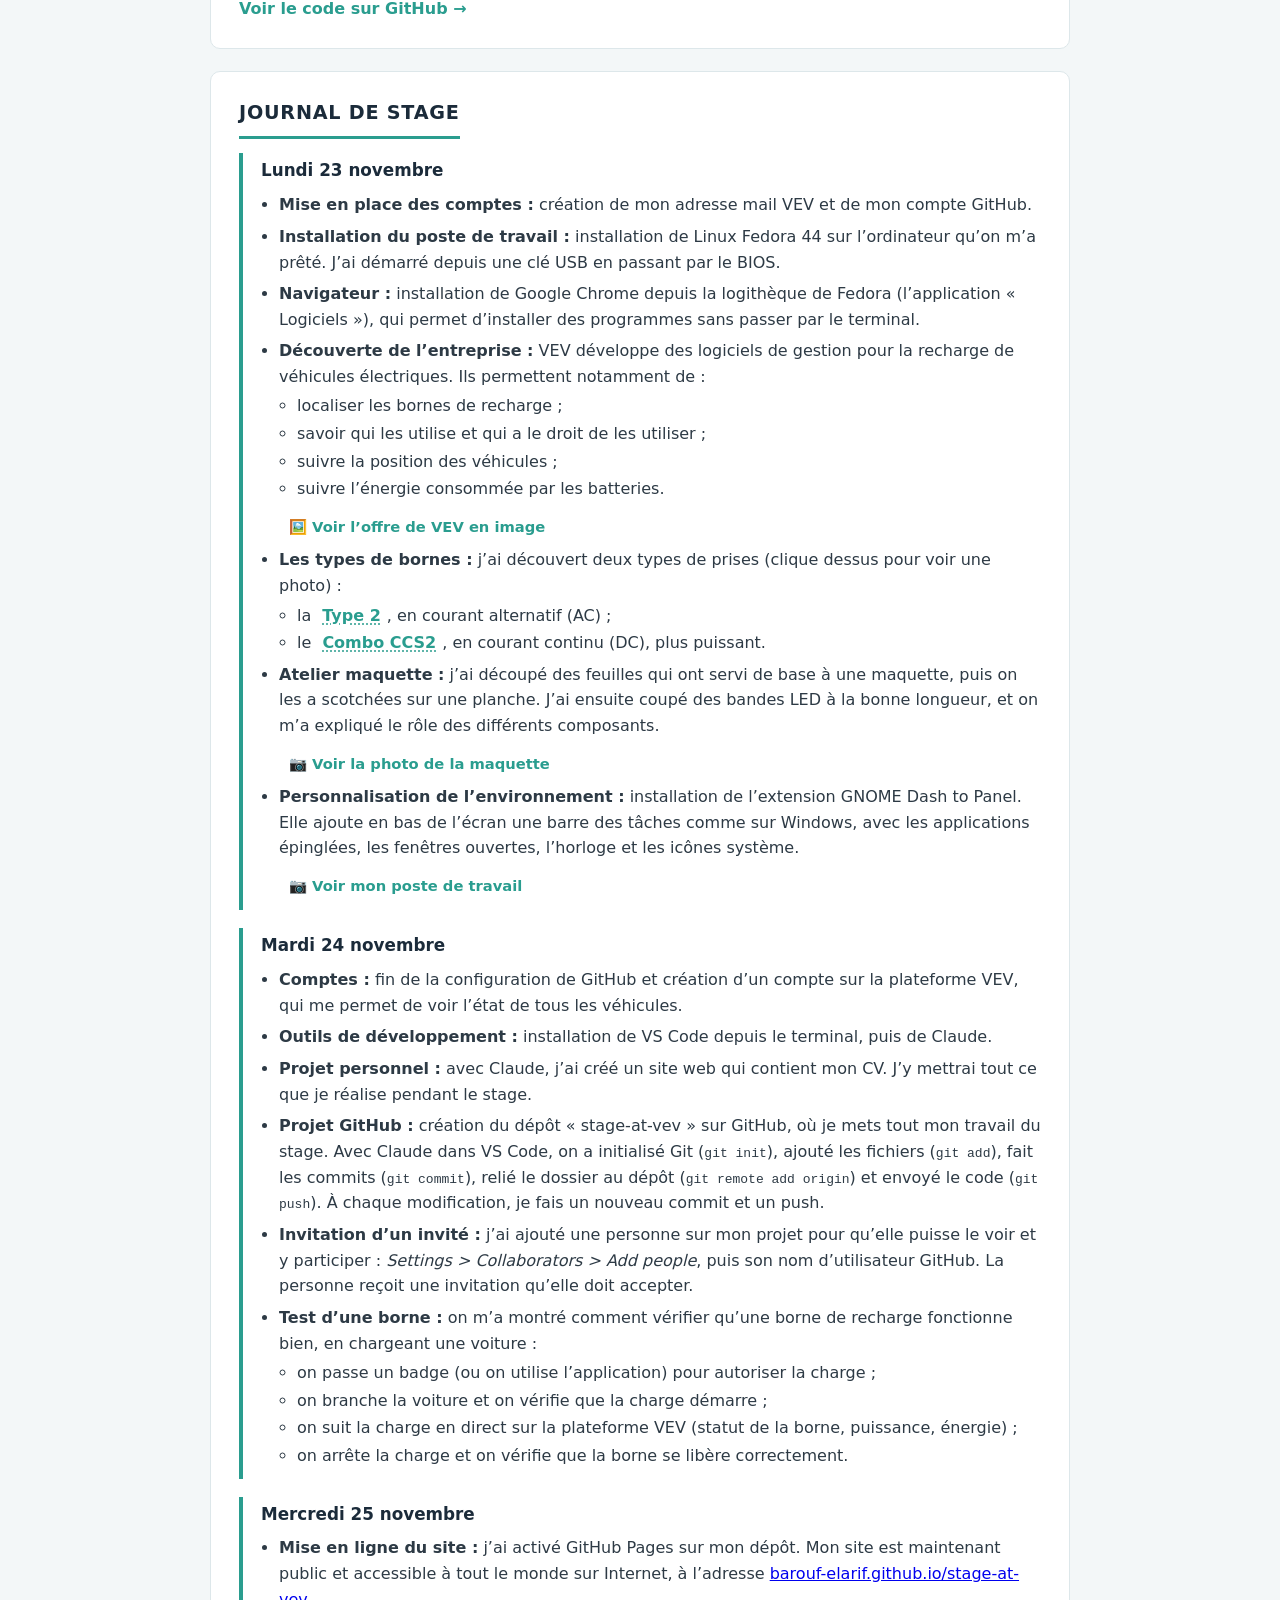
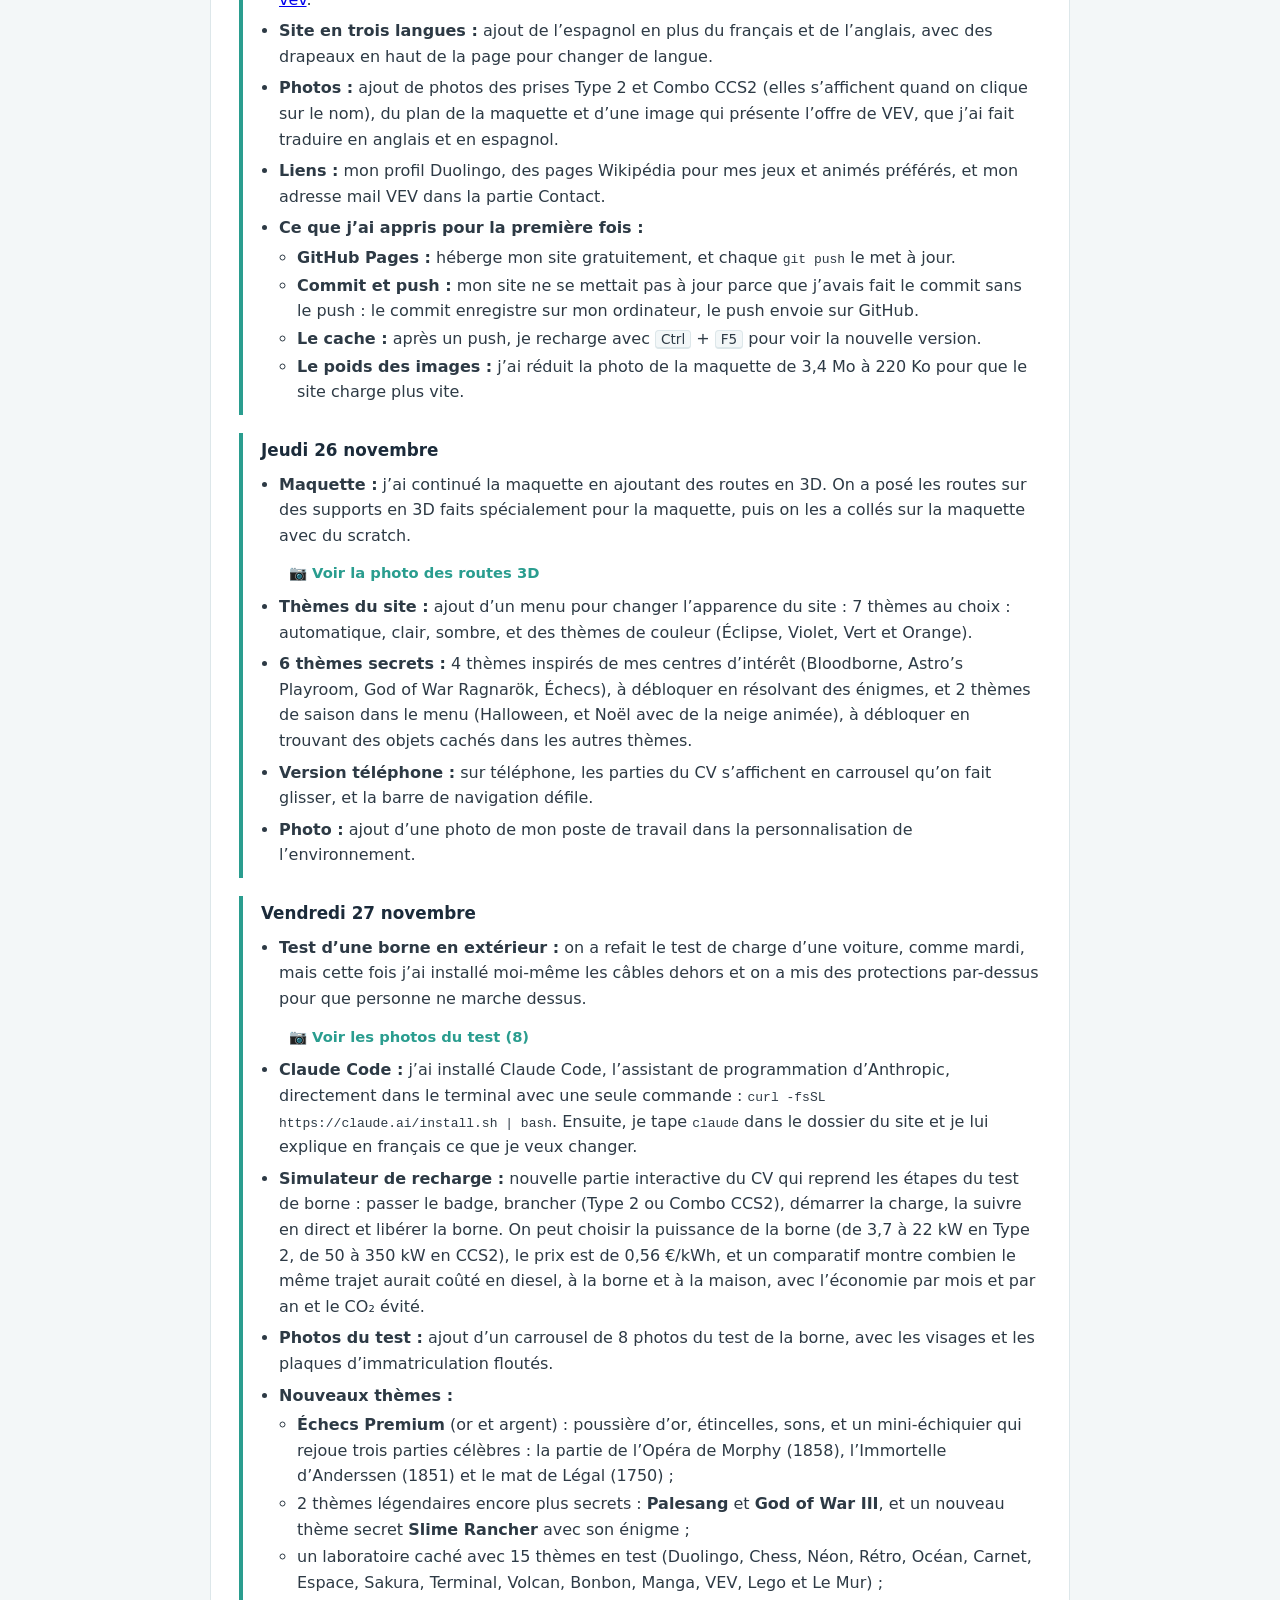
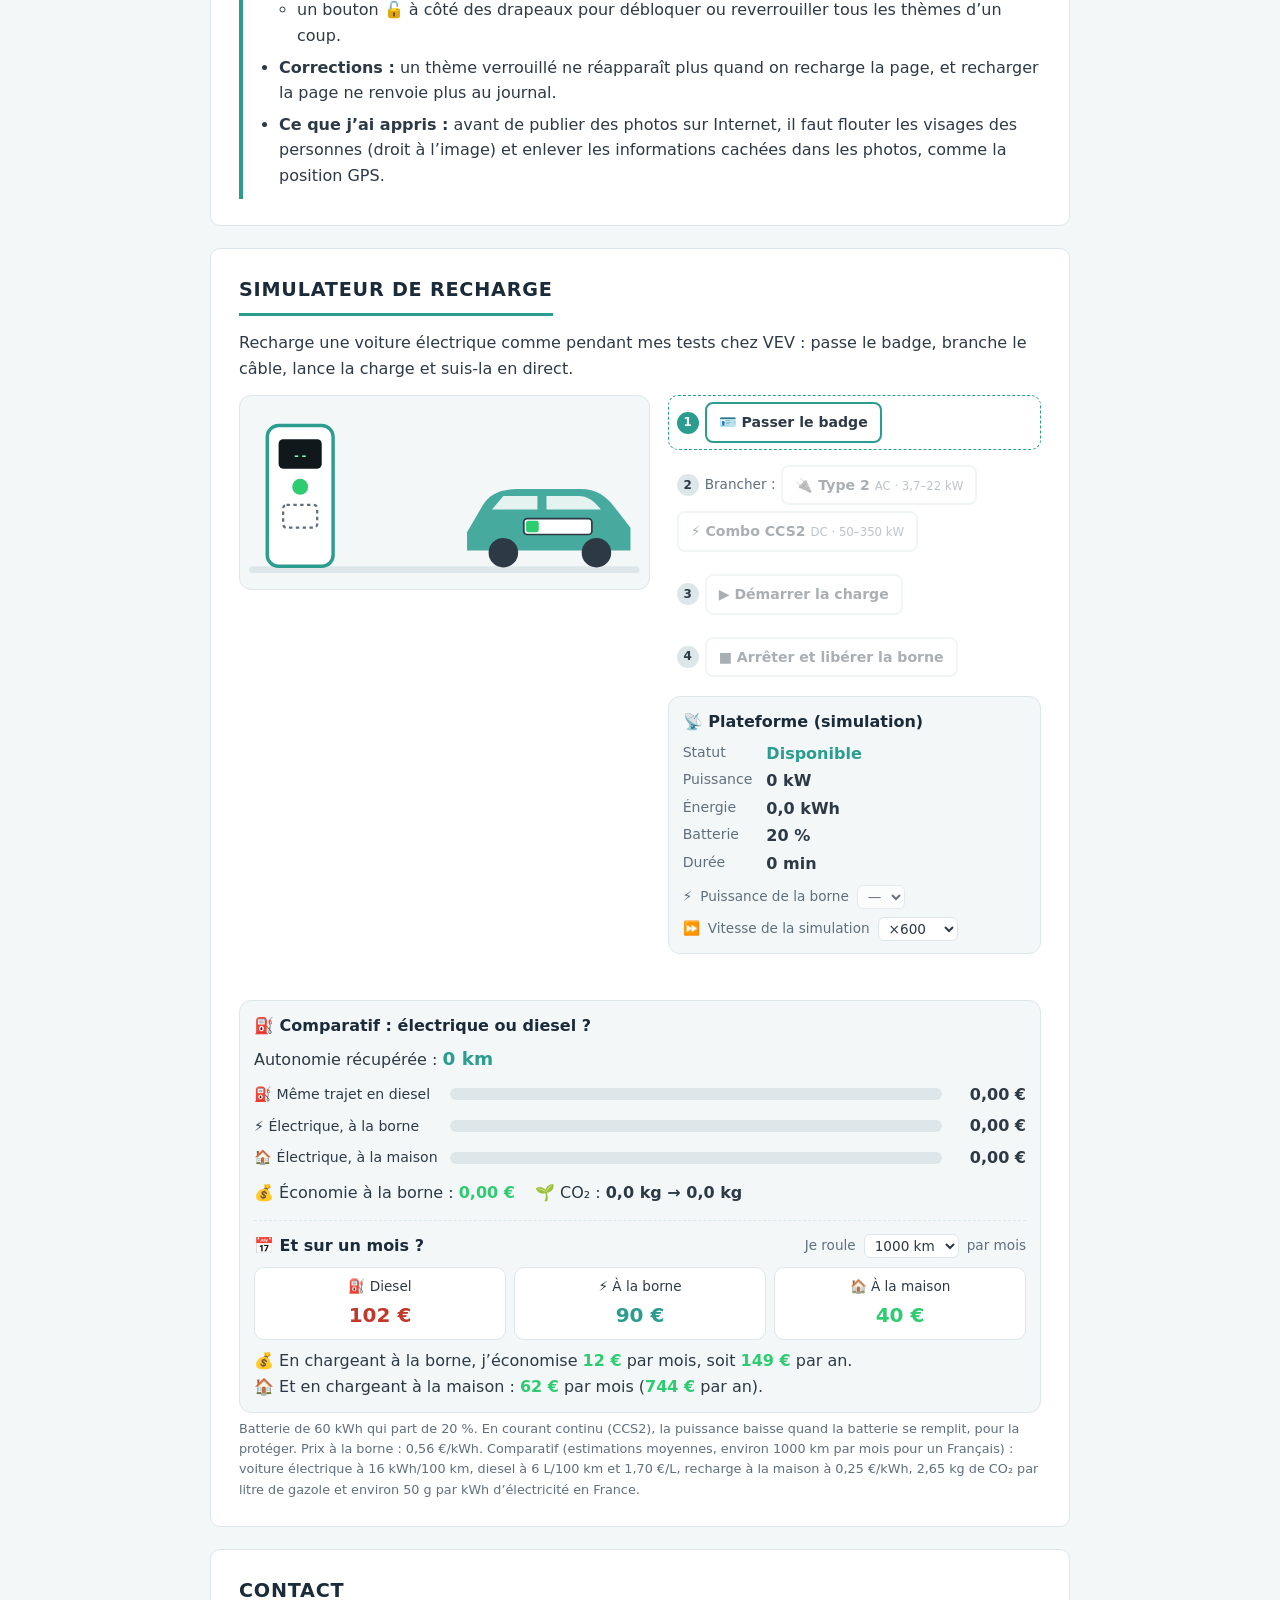
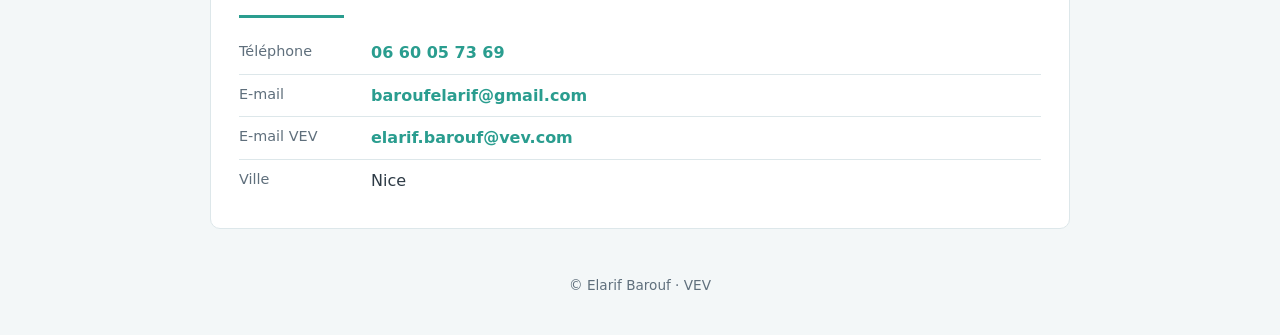
==== commit 3a83c372: "Thèmes secrets rangés par jeu ; Le Mur seulement dans les thèmes en test - Ordre : Bloodborne, Astro" ====
--- a/index.html
+++ b/index.html
@@ -5,7 +5,7 @@
   <meta name="viewport" content="width=device-width, initial-scale=1.0">
   <title>Elarif Barouf — Stagiaire en informatique</title>
   <meta name="description" content="Elarif Barouf, élève en 1CIEL au lycée Eucalyptus à Nice. Stage du 23 novembre au 25 décembre.">
-  <script>try { var m = location.search.match(/[?&]theme=([a-z]+)/); var t = m ? m[1] : localStorage.getItem("theme"); var u = JSON.parse(localStorage.getItem("unlocked") || "[]"); if (["noel","bloodborne","astro","ragnarok","echecs","halloween","premium","lunesang","mur","gow3","slime"].indexOf(t) > -1 && u.indexOf(t) < 0 && !(t === "mur" && u.indexOf("labo") > -1)) t = null; if (["duolingo","chess","neon","retro","ocean","carnet","espace","sakura","terminal","volcan","bonbon","manga","vev","lego"].indexOf(t) > -1 && u.indexOf("labo") < 0) t = null; if (["light","dark","violet","vert","orange","eclipse","duolingo","chess","neon","retro","ocean","carnet","espace","sakura","terminal","volcan","bonbon","manga","vev","lego","noel","bloodborne","astro","ragnarok","echecs","halloween","premium","lunesang","mur","gow3","slime"].indexOf(t) > -1) document.documentElement.dataset.theme = t; } catch (e) {}</script>
+  <script>try { var m = location.search.match(/[?&]theme=([a-z]+)/); var t = m ? m[1] : localStorage.getItem("theme"); var u = JSON.parse(localStorage.getItem("unlocked") || "[]"); if (["noel","bloodborne","astro","ragnarok","echecs","halloween","premium","lunesang","gow3","slime"].indexOf(t) > -1 && u.indexOf(t) < 0) t = null; if (["duolingo","chess","neon","retro","ocean","carnet","espace","sakura","terminal","volcan","bonbon","manga","vev","lego","mur"].indexOf(t) > -1 && u.indexOf("labo") < 0) t = null; if (["light","dark","violet","vert","orange","eclipse","duolingo","chess","neon","retro","ocean","carnet","espace","sakura","terminal","volcan","bonbon","manga","vev","lego","noel","bloodborne","astro","ragnarok","echecs","halloween","premium","lunesang","mur","gow3","slime"].indexOf(t) > -1) document.documentElement.dataset.theme = t; } catch (e) {}</script>
   <link rel="stylesheet" href="style.css">
 </head>
 <body>
@@ -302,7 +302,7 @@
             <li><strong>Nouveaux thèmes :</strong>
               <ul>
                 <li><strong>Échecs Premium</strong> (or et argent) : poussière d’or, étincelles, sons, et un mini-échiquier qui rejoue trois parties célèbres : la partie de l’Opéra de Morphy (1858), l’Immortelle d’Anderssen (1851) et le mat de Légal (1750) ;</li>
-                <li>3 thèmes légendaires encore plus secrets : <strong>Palesang</strong>, <strong>Le Mur</strong> et <strong>God of War III</strong>, et un nouveau thème secret <strong>Slime Rancher</strong> avec son énigme ;</li>
+                <li>2 thèmes légendaires encore plus secrets : <strong>Palesang</strong> et <strong>God of War III</strong>, et un nouveau thème secret <strong>Slime Rancher</strong> avec son énigme ;</li>
                 <li>un laboratoire caché avec 15 thèmes en test (Duolingo, Chess, Néon, Rétro, Océan, Carnet, Espace, Sakura, Terminal, Volcan, Bonbon, Manga, VEV, Lego et Le Mur) ;</li>
                 <li>un bouton 🔓 à côté des drapeaux pour débloquer ou reverrouiller tous les thèmes d’un coup.</li>
               </ul>
@@ -404,7 +404,7 @@
             <li><strong>New themes:</strong>
               <ul>
                 <li><strong>Premium Chess</strong> (gold and silver): gold dust, sparks, sounds, and a mini chessboard that replays three famous games: Morphy’s Opera Game (1858), Anderssen’s Immortal Game (1851) and Légal’s Mate (1750);</li>
-                <li>3 legendary themes that are even more secret: <strong>Paleblood</strong>, <strong>The Wall</strong> and <strong>God of War III</strong>, plus a new secret theme, <strong>Slime Rancher</strong>, with its own riddle;</li>
+                <li>2 legendary themes that are even more secret: <strong>Paleblood</strong> and <strong>God of War III</strong>, plus a new secret theme, <strong>Slime Rancher</strong>, with its own riddle;</li>
                 <li>a hidden lab with 15 test themes (Duolingo, Chess, Neon, Retro, Ocean, Notebook, Space, Sakura, Terminal, Volcano, Candy, Manga, VEV, Lego and The Wall);</li>
                 <li>a 🔓 button next to the flags to unlock or lock all the themes at once.</li>
               </ul>
@@ -506,7 +506,7 @@
             <li><strong>Nuevos temas:</strong>
               <ul>
                 <li><strong>Ajedrez Premium</strong> (oro y plata): polvo de oro, chispas, sonidos y un mini tablero que reproduce tres partidas famosas: la partida de la Ópera de Morphy (1858), la Inmortal de Anderssen (1851) y el mate de Légal (1750);</li>
-                <li>3 temas legendarios aún más secretos: <strong>Sangre pálida</strong>, <strong>El Muro</strong> y <strong>God of War III</strong>, y un nuevo tema secreto, <strong>Slime Rancher</strong>, con su enigma;</li>
+                <li>2 temas legendarios aún más secretos: <strong>Sangre pálida</strong> y <strong>God of War III</strong>, y un nuevo tema secreto, <strong>Slime Rancher</strong>, con su enigma;</li>
                 <li>un laboratorio oculto con 15 temas en prueba (Duolingo, Chess, Neón, Retro, Océano, Cuaderno, Espacio, Sakura, Terminal, Volcán, Caramelo, Manga, VEV, Lego y El Muro);</li>
                 <li>un botón 🔓 junto a las banderas para desbloquear o volver a bloquear todos los temas a la vez.</li>
               </ul>
--- a/style.css
+++ b/style.css
@@ -1509,6 +1509,7 @@
 
 /* Thèmes secrets verrouillés */
 .secret-item { display: flex; flex-direction: column; gap: 6px; }
+.secret-col { display: flex; flex-direction: column; gap: 12px; }   /* un jeu, et son thème caché juste en dessous */
 .secret-btn.locked { cursor: help; opacity: .75; }
 .secret-btn.locked .swatch { filter: grayscale(1) blur(1.5px); position: relative; }
 .secret-btn.locked .secret-name::after { content: " 🔒"; }
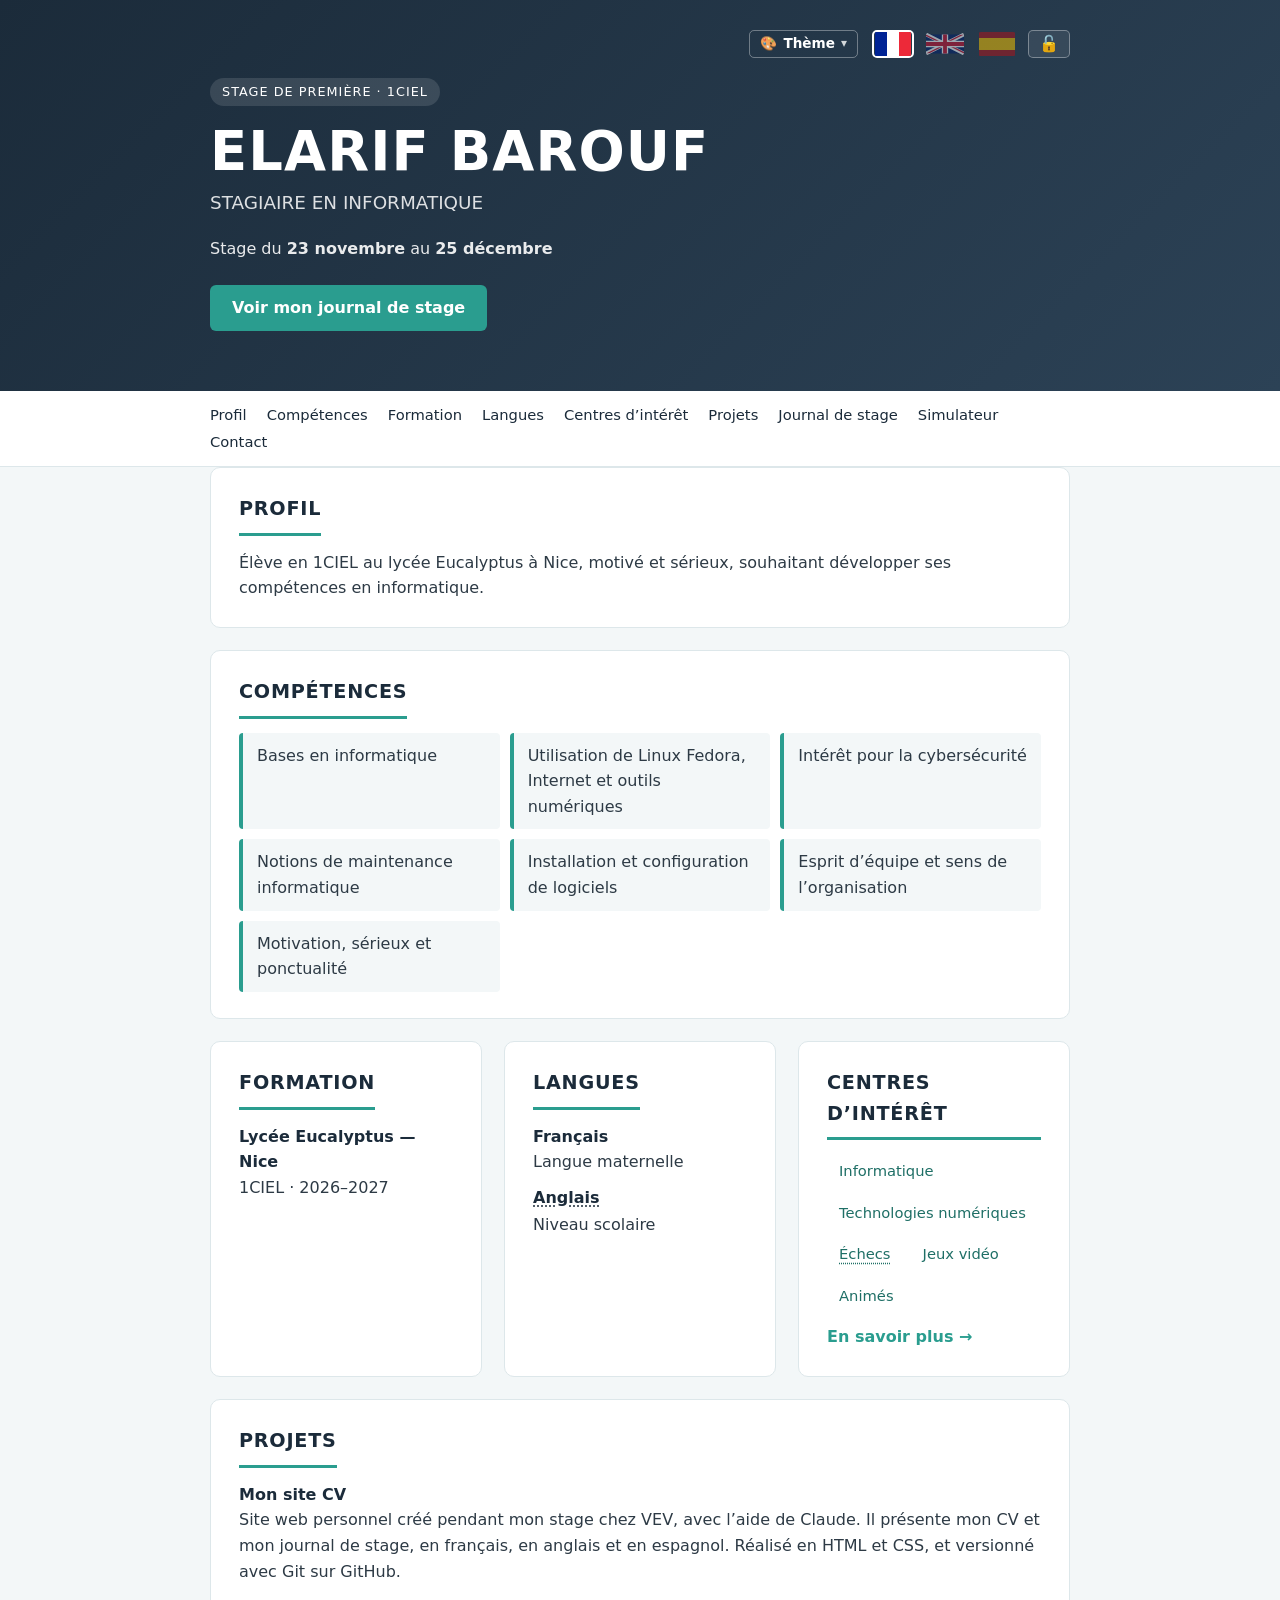
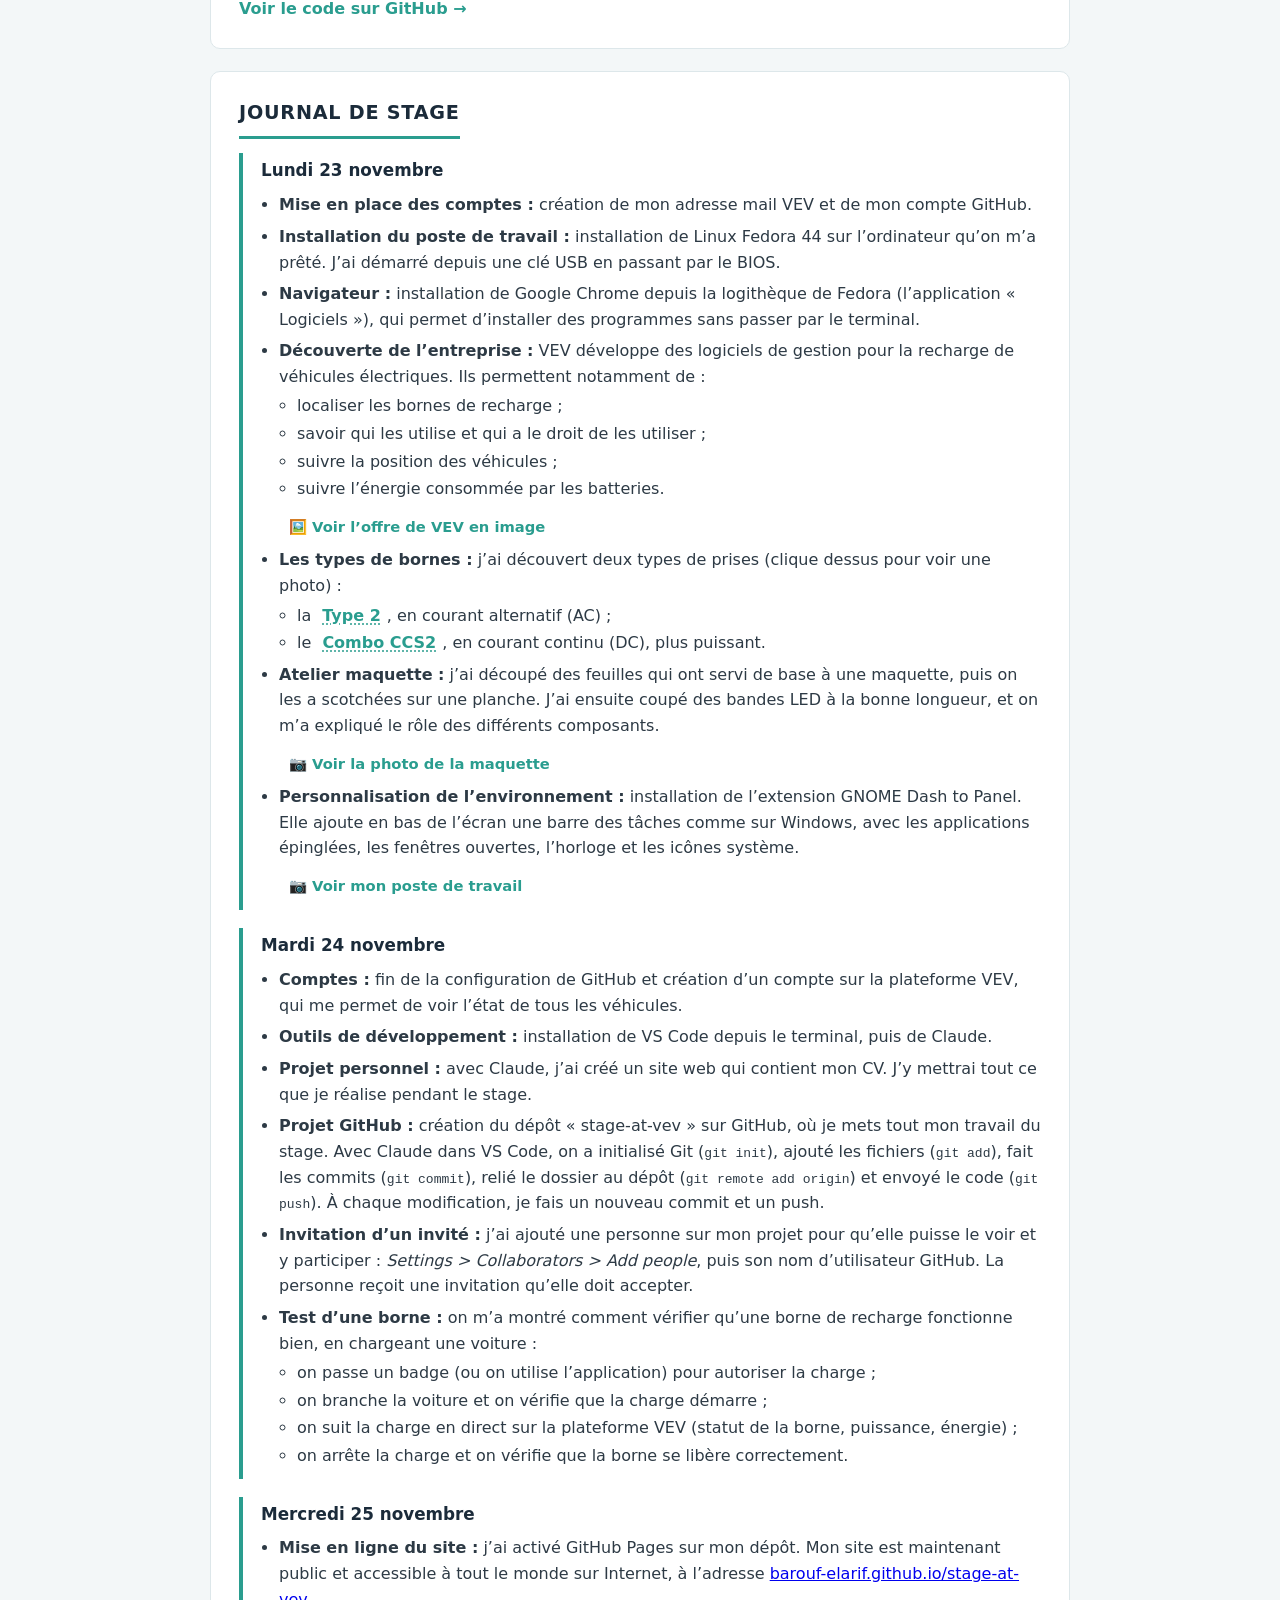
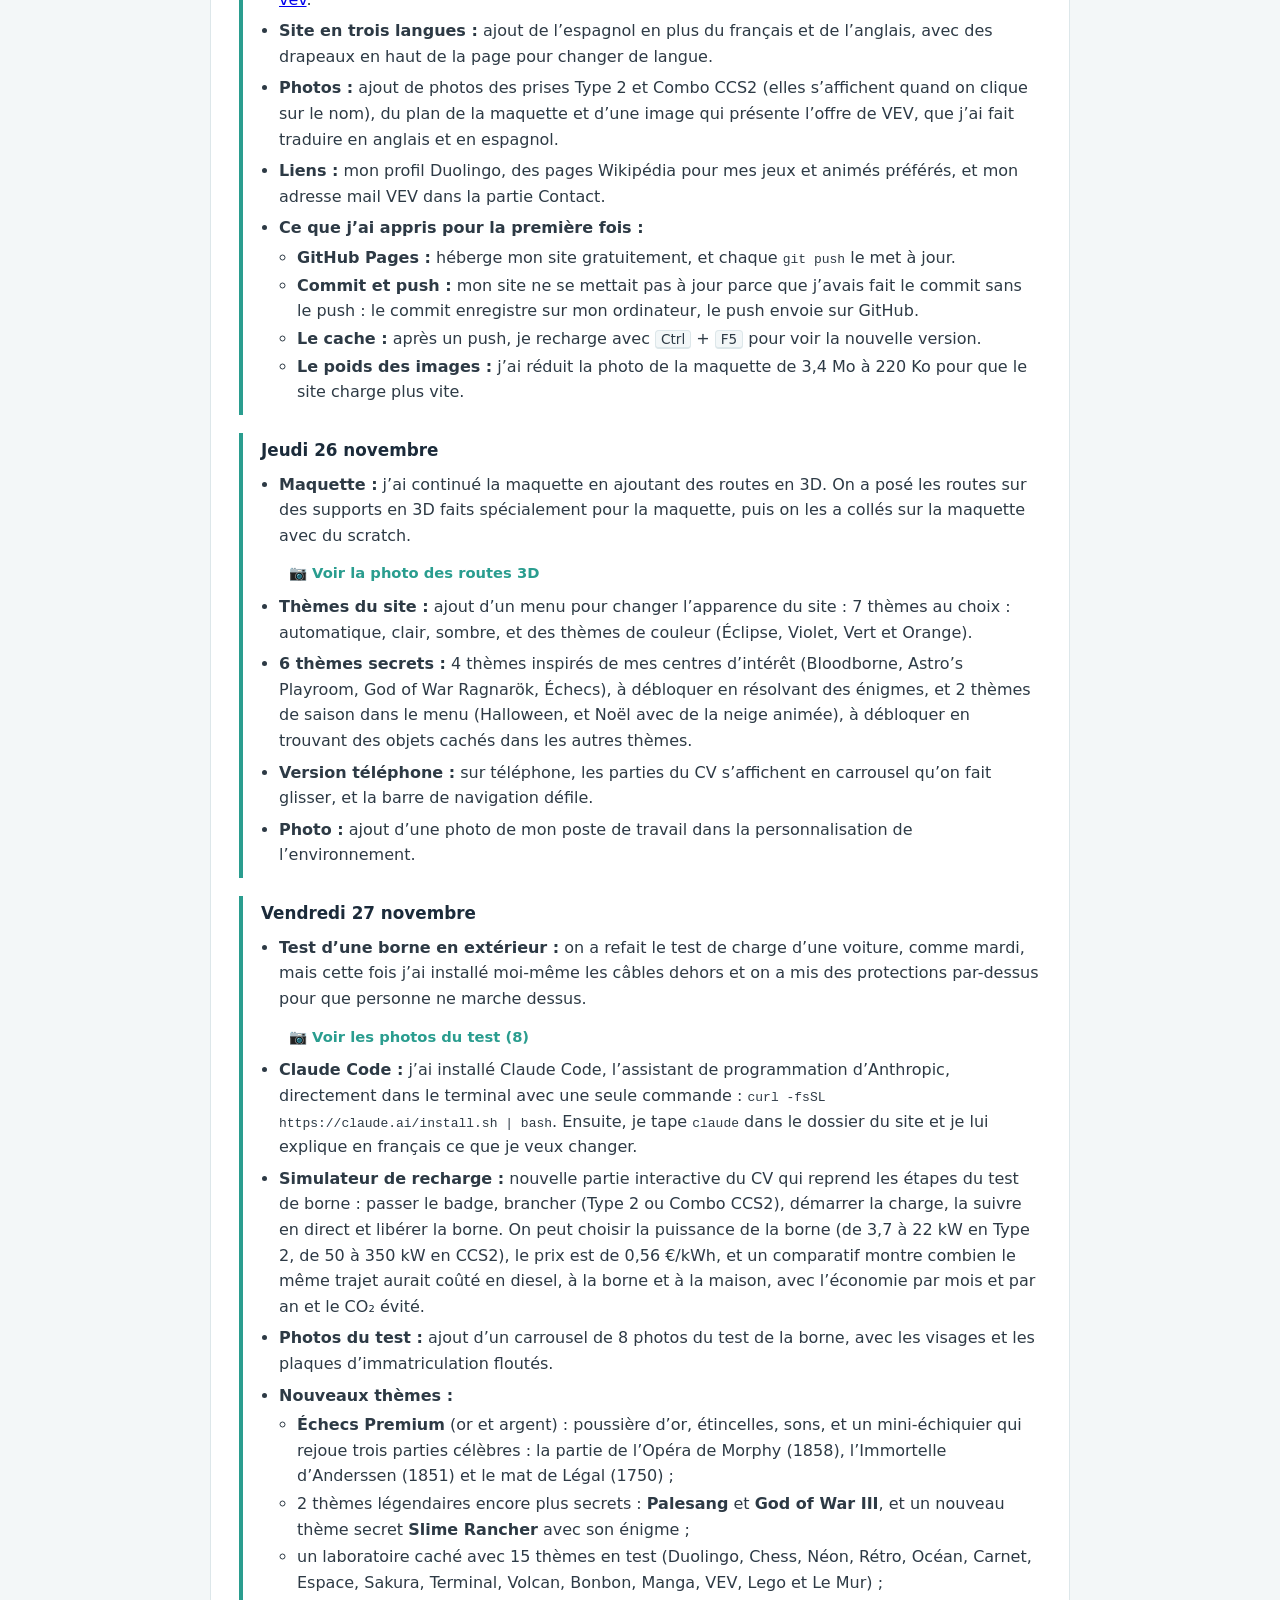
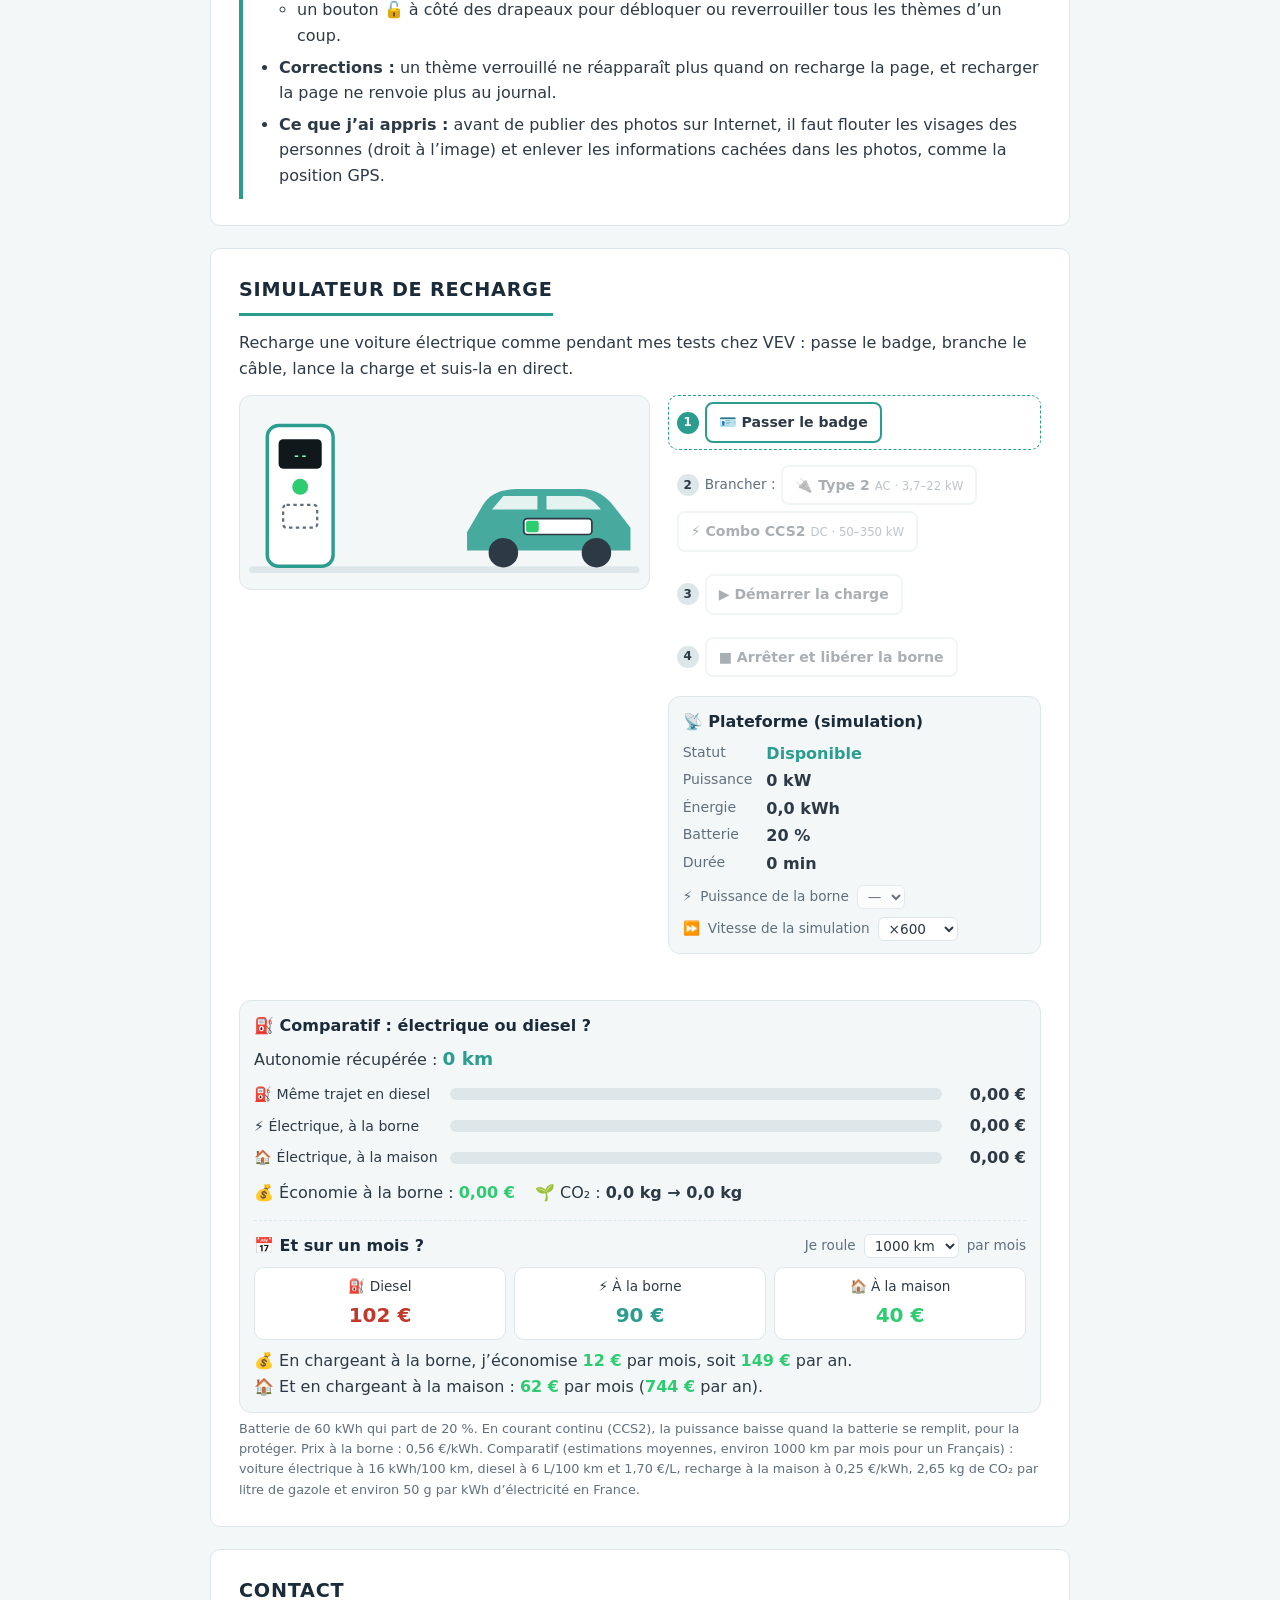
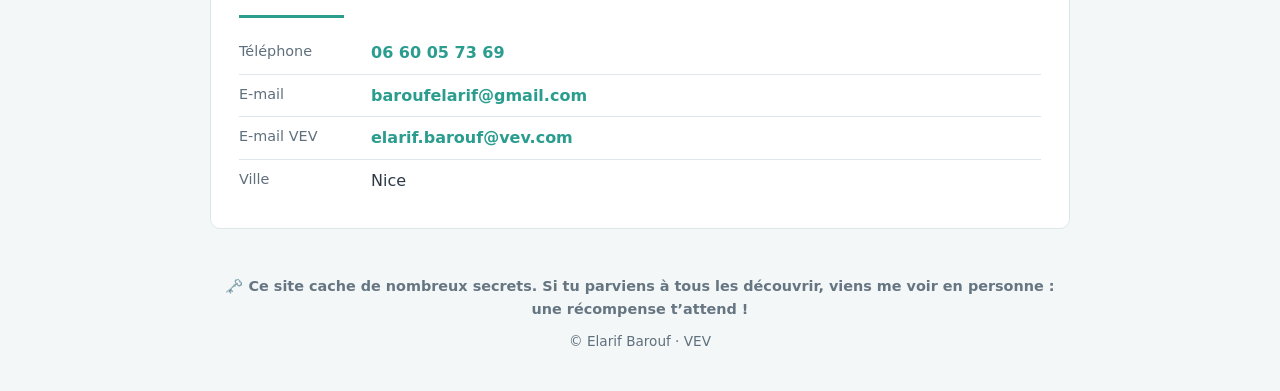
==== commit ababeddf: "Citations pour tous les thèmes secrets, boutique, correctif God of War III - Citations dans l'en-têt" ====
--- a/index.html
+++ b/index.html
@@ -627,6 +627,11 @@
   </main>
 
   <footer>
+    <p class="container footer-quest">
+      <span data-lang="fr">🗝️ Ce site cache de nombreux secrets. Si tu parviens à tous les découvrir, viens me voir en personne : une récompense t’attend !</span>
+      <span data-lang="en">🗝️ This site hides many secrets. If you manage to uncover them all, come and see me in person: a reward awaits you!</span>
+      <span data-lang="es">🗝️ Este sitio esconde muchos secretos. Si consigues descubrirlos todos, ven a verme en persona: ¡te espera una recompensa!</span>
+    </p>
     <div class="container"><span class="labo-key">©</span> Elarif Barouf · VEV</div>
   </footer>
 
@@ -707,5 +712,6 @@
   <script src="theme.js"></script>
   <script src="premium.js"></script>
   <script src="legendes.js"></script>
+  <script src="effets.js"></script>
 </body>
 </html>
--- a/style.css
+++ b/style.css
@@ -2100,7 +2100,13 @@
 html[data-theme="slime"] .chip-pop { background: #2f8f6a; }
 html[data-theme="slime"] .chip-pop::after { border-top-color: #2f8f6a; }
 .sl-field { position: absolute; left: 0; right: 0; bottom: 0; height: 40%; z-index: 1; pointer-events: none; }
-.sl-slime { position: absolute; bottom: 8%; width: clamp(38px, 5vw, 64px); transform-origin: 50% 100%; animation: sl-hop 1.4s ease-in-out infinite; }
+.sl-slime { position: absolute; bottom: 8%; width: clamp(38px, 5vw, 64px); padding: 0; border: 0; background: none; cursor: pointer; pointer-events: auto;
+  transform-origin: 50% 100%; animation: sl-hop 1.4s ease-in-out infinite; }
+.sl-slime.sl-big { width: clamp(60px, 8vw, 96px); animation-duration: 2s; }
+.sl-slime.squish { animation: sl-squish .5s cubic-bezier(.3,1.8,.5,1); }
+@keyframes sl-squish { 0% { transform: scale(1.4, .6); } 50% { transform: translateY(-40%) scale(.85, 1.2); } 100% { transform: none; } }
+.sl-slime.sl-gold { bottom: 30%; animation: sl-gold-run 9s linear forwards, sl-hop .7s ease-in-out infinite; filter: drop-shadow(0 0 10px #ffd34d); }
+@keyframes sl-gold-run { from { left: -10%; } to { left: 105%; } }
 .sl-slime svg { display: block; width: 100%; filter: drop-shadow(0 4px 2px rgba(0,60,40,.25)); }
 @keyframes sl-hop {
   0%, 100% { transform: translateY(0) scale(1.15, .85); }
@@ -2386,3 +2392,182 @@
 .carousel-count { margin-left: auto; font-size: .8rem; color: var(--muted); font-variant-numeric: tabular-nums; }
 @media (max-width: 560px) { .carousel-slide img { height: 260px; } .carousel-btn { top: 130px; } }
 @media (prefers-reduced-motion: reduce) { .carousel-track { scroll-behavior: auto; } }
+
+/* ===================== Effets de Palesang, God of War III et Slime Rancher (voir effets.js) ===================== */
+html[data-theme="lunesang"] { --fx-bg: #12070a; --fx-fg: #f0d8d0; --fx-border: #b3121f; --fx-accent: #c4141f; --fx-gold: #d9c38a; --fx-muted: #a08c88; }
+html[data-theme="gow3"] { --fx-bg: #1a1512; --fx-fg: #f4ece0; --fx-border: #c9a227; --fx-accent: #b3121f; --fx-gold: #f3d77a; --fx-muted: #bfae8a; }
+html[data-theme="slime"] { --fx-bg: #ffffff; --fx-fg: #1f5a45; --fx-border: #ff4fae; --fx-accent: #ff4fae; --fx-gold: #ff4fae; --fx-muted: #5f7a85; }
+.fx-canvas { position: fixed; inset: 0; width: 100%; height: 100%; pointer-events: none; z-index: 60; }
+
+/* Boutons et compteur en bas à droite */
+.fx-mute, .fx-game {
+  position: fixed; right: 18px; z-index: 40; width: 44px; height: 44px; border-radius: 50%; cursor: pointer; line-height: 1;
+  background: var(--fx-bg); color: var(--fx-fg); border: 2px solid var(--fx-border); box-shadow: 0 6px 16px rgba(0,0,0,.35); transition: transform .2s;
+}
+.fx-mute { bottom: 18px; font-size: 20px; }
+.fx-game { bottom: 72px; font-size: 22px; animation: fx-pulse 2.6s ease-out infinite; }
+.fx-game:hover, .fx-game[aria-expanded="true"] { transform: translateY(-3px) rotate(-10deg); }
+@keyframes fx-pulse { 0% { box-shadow: 0 6px 16px rgba(0,0,0,.35), 0 0 0 0 var(--fx-border); } 70%, 100% { box-shadow: 0 6px 16px rgba(0,0,0,.35), 0 0 0 14px transparent; } }
+.fx-counter {
+  position: fixed; right: 72px; bottom: 22px; z-index: 40; display: flex; align-items: center; gap: 6px; padding: 6px 12px 6px 8px; border-radius: 999px;
+  background: var(--fx-bg); color: var(--fx-fg); border: 2px solid var(--fx-border); box-shadow: 0 6px 16px rgba(0,0,0,.3); font-size: .85rem; pointer-events: none;
+}
+.fx-counter b { font-variant-numeric: tabular-nums; color: var(--fx-gold); }
+.fx-c-label { color: var(--fx-muted); font-size: .75rem; }
+.fx-counter.bump { animation: fx-bump .35s cubic-bezier(.3,1.8,.5,1); }
+@keyframes fx-bump { 50% { transform: scale(1.15); } }
+.fx-bubble { position: fixed; right: 18px; bottom: 126px; z-index: 72; max-width: 280px; padding: 10px 14px; border-radius: 12px; font-weight: 700; font-size: .9rem;
+  background: var(--fx-bg); color: var(--fx-gold); border: 2px solid var(--fx-border); box-shadow: 0 10px 24px rgba(0,0,0,.35); animation: pz-in .3s ease-out; transition: opacity .5s, transform .5s; }
+.fx-bubble.out { opacity: 0; transform: translateY(8px); }
+.fx-fly { position: fixed; z-index: 73; width: 14px; height: 14px; margin: -7px 0 0 -7px; border-radius: 50%; pointer-events: none;
+  transition: transform .7s cubic-bezier(.5,0,.8,.6), opacity .7s ease-in; }
+.fx-fly.orb { background: radial-gradient(circle at 35% 30%, #ffb3a8, #d41a2a 60%, #6a0a10); box-shadow: 0 0 10px #ff4a3d; }
+.fx-fly.echo { background: radial-gradient(circle at 35% 30%, #ffd0c8, #b3121f 65%); box-shadow: 0 0 12px #c4141f; }
+.fx-fly.plort { border-radius: 3px; transform: rotate(45deg); background: linear-gradient(135deg, #ffd0ec, #ff4fae); box-shadow: 0 0 10px rgba(255,79,174,.7); }
+
+/* Panneau des mini-jeux */
+.fx-panel {
+  position: fixed; right: 18px; bottom: 126px; z-index: 70; width: min(350px, calc(100vw - 36px)); max-height: calc(100vh - 150px); overflow: auto;
+  padding: 16px; border-radius: 14px; background: var(--fx-bg); color: var(--fx-fg); border: 2px solid var(--fx-border);
+  box-shadow: 0 18px 40px rgba(0,0,0,.5); animation: pz-in .3s cubic-bezier(.2,1.4,.4,1);
+}
+.fx-panel.fx-shake { animation: pz-shake .4s; }
+.fx-close { position: absolute; top: 6px; right: 10px; border: 0; background: none; color: var(--fx-muted); font-size: 1.5rem; cursor: pointer; }
+.fx-title { margin: 0 24px 6px 0; font-weight: 800; color: var(--fx-gold); }
+.fx-foe { margin: 0; font-weight: 800; font-size: 1.05rem; }
+.fx-help { margin: 6px 0 10px; font-size: .8rem; color: var(--fx-muted); }
+.fx-msg { min-height: 2.4em; margin: 10px 0 6px; font-size: .88rem; }
+.fx-msg.good { color: var(--fx-gold); font-weight: 800; }
+.fx-msg.bad { color: #ff8a7a; }
+.fx-big { display: block; font-family: Georgia, serif; font-size: 1.35rem; letter-spacing: .12em; text-align: center; }
+.fx-big.win { color: var(--fx-gold); text-shadow: 0 0 12px var(--fx-border); }
+.fx-big.dead { color: #c4141f; text-shadow: 0 0 12px rgba(196,20,31,.6); }
+.fx-foot { display: flex; justify-content: space-between; align-items: center; gap: 10px; font-size: .8rem; color: var(--fx-muted); }
+.fx-foot .off { filter: grayscale(1); opacity: .35; }
+.fx-action, .fx-next { font: inherit; font-weight: 800; cursor: pointer; border-radius: 8px; border: 2px solid var(--fx-border); }
+.fx-action { width: 100%; margin-top: 12px; padding: 10px; font-size: 1rem; background: var(--fx-accent); color: #fff; }
+.fx-action:active { transform: scale(.97); }
+.fx-next { margin-top: 10px; width: 100%; padding: 8px; background: transparent; color: var(--fx-gold); }
+.fx-next:hover { background: var(--fx-border); color: var(--fx-bg); }
+
+/* La chasse (Palesang) */
+.fx-foe-hp { margin: 4px 0 0; display: flex; gap: 4px; }
+.fx-foe-hp i { width: 26px; height: 6px; border-radius: 3px; background: #3a1a20; }
+.fx-foe-hp i.on { background: #c4141f; box-shadow: 0 0 6px #c4141f; }
+.hunt-bar { position: relative; height: 22px; border-radius: 4px; background: #2a1216; border: 1px solid #5a2a30; overflow: hidden; }
+.hunt-zone { position: absolute; top: 0; bottom: 0; background: linear-gradient(180deg, #ff4a3d, #8a0d16); box-shadow: 0 0 12px #c4141f; }
+.hunt-blade { position: absolute; top: -2px; bottom: -2px; width: 4px; margin-left: -2px; background: #f0d8d0; box-shadow: 0 0 8px #fff; }
+.fx-hunt .fx-title, .fx-hunt .fx-foe { font-family: Georgia, serif; letter-spacing: .04em; }
+
+/* Le combat contre les dieux (God of War III) */
+.gods-hp { height: 8px; margin-top: 4px; border-radius: 4px; background: #3a2a22; overflow: hidden; }
+.gods-hp span { display: block; height: 100%; background: linear-gradient(90deg, #d4a63a, #f3d77a); transition: width .25s; }
+.gods-prompt { display: grid; place-items: center; height: 84px; }
+.gods-prompt.pop .gods-sym { animation: gods-pop .3s cubic-bezier(.2,1.6,.4,1); }
+@keyframes gods-pop { from { transform: scale(.4); } }
+.gods-sym { display: grid; place-items: center; width: 70px; height: 70px; border-radius: 50%; font-size: 2.2rem; background: #0d0b09; border: 3px solid #5a4a3a; color: var(--fx-gold); }
+.gods-time { height: 5px; border-radius: 3px; background: #3a2a22; overflow: hidden; margin-bottom: 10px; }
+.gods-time span { display: block; height: 100%; width: 100%; background: #b3121f; }
+.gods-pad { display: grid; grid-template-columns: repeat(4, 1fr); gap: 8px; }
+.gods-key { height: 48px; border-radius: 50%; font-size: 1.4rem; cursor: pointer; background: #0d0b09; border: 2px solid #5a4a3a; transition: transform .1s; }
+.gods-key:active { transform: scale(.9); }
+.k-tri { color: #2ecc71; } .k-cir { color: #ff5a4a; } .k-sq { color: #ff7ad5; } .k-x { color: #5aaeff; }
+.gods-sym.k-tri { border-color: #2ecc71; } .gods-sym.k-cir { border-color: #ff5a4a; } .gods-sym.k-sq { border-color: #ff7ad5; } .gods-sym.k-x { border-color: #5aaeff; }
+.fx-gods .fx-title, .fx-gods .fx-foe { font-family: Georgia, serif; text-transform: uppercase; letter-spacing: .08em; }
+
+/* Le ranch (Slime Rancher) */
+.fx-ranch { background: linear-gradient(180deg, #ffffff, #eafaf2); }
+.ranch-foods { display: flex; gap: 6px; }
+.ranch-food { flex: 1; display: grid; place-items: center; gap: 2px; padding: 6px; border-radius: 12px; cursor: pointer; font: inherit; font-size: .75rem;
+  background: #fff; color: #1f5a45; border: 2px solid #bfe8d4; }
+.ranch-food span { font-size: 1.4rem; }
+.ranch-food.sel { border-color: #ff4fae; background: #ffe3f2; transform: translateY(-2px); }
+.ranch-pens { display: grid; grid-template-columns: repeat(2, 1fr); gap: 8px; margin-top: 10px; }
+.ranch-pen { display: grid; justify-items: center; gap: 1px; padding: 8px 6px; border-radius: 14px; cursor: pointer; font: inherit;
+  background: #f2fcf7; color: #1f5a45; border: 2px dashed #bfe8d4; }
+.ranch-slime { width: 48px; transition: transform .3s; }
+.ranch-slime svg { display: block; width: 100%; }
+.ranch-name { font-weight: 800; font-size: .8rem; }
+.ranch-diet { font-size: .68rem; color: #5f7a85; min-height: 1.2em; text-align: center; }
+.ranch-state { font-size: .72rem; font-weight: 700; color: #d12f8c; }
+.ranch-pen.happy { border-style: solid; border-color: #5cc49a; background: #e3f9ee; }
+.ranch-pen.happy .ranch-slime { animation: sl-hop 1s ease-in-out infinite; }
+.ranch-pen.happy .ranch-state { color: #2f8f6a; }
+.ranch-pen.yuck { animation: pz-shake .4s; }
+
+/* Tout en bas de la page */
+.fx-end { position: fixed; left: 0; right: 0; top: 42%; z-index: 75; display: grid; place-items: center; padding: 26px 10px; pointer-events: none;
+  animation: fx-end-in .9s ease-out; transition: opacity .7s; }
+.fx-end.out { opacity: 0; }
+.fx-end span { font-family: Georgia, serif; font-size: clamp(1.6rem, 6vw, 3.4rem); letter-spacing: .25em; text-align: center; }
+@keyframes fx-end-in { from { opacity: 0; } }
+.fx-end-lunesang { background: linear-gradient(180deg, transparent, rgba(0,0,0,.85) 25%, rgba(0,0,0,.85) 75%, transparent); }
+.fx-end-lunesang span { color: #d9c38a; text-shadow: 0 0 18px rgba(217,195,138,.5); }
+.fx-end-gow3 { background: linear-gradient(180deg, transparent, rgba(20,10,6,.85) 25%, rgba(20,10,6,.85) 75%, transparent); }
+.fx-end-gow3 span { color: #f3d77a; text-shadow: 0 0 18px #ff7a1a, 0 3px 0 #5a0e12; text-transform: uppercase; }
+.fx-end-slime { top: 30%; }
+.fx-end-slime span { font-family: inherit; font-weight: 900; letter-spacing: .04em; color: #ff4fae; text-shadow: 3px 3px 0 #fff, -2px -2px 0 #fff, 0 8px 18px rgba(176,40,122,.35); animation: sl-hop 1s ease-in-out infinite; }
+.sl-rain { position: fixed; top: -60px; z-index: 74; width: 46px; pointer-events: none; animation: sl-rain 2s cubic-bezier(.5,0,.8,.4) forwards; }
+.sl-rain svg { display: block; width: 100%; }
+@keyframes sl-rain { 70% { transform: translateY(calc(100vh - 40px)) scale(1.2, .8); } 85% { transform: translateY(calc(100vh - 90px)) scale(.9, 1.1); } 100% { transform: translateY(calc(100vh - 40px)); opacity: 0; } }
+
+/* Éclair de lumière quand on choisit le thème */
+.fx-sweep { position: fixed; inset: 0; z-index: 80; pointer-events: none; }
+.fx-sweep-lunesang { background: radial-gradient(circle at 78% 30%, rgba(255,74,61,.7), rgba(120,10,20,.4) 35%, transparent 70%); animation: fx-fade 1.3s ease-out forwards; }
+.fx-sweep-gow3 { background: #fff; animation: gw-flash 1.3s ease-out forwards; }
+.fx-sweep-slime { background: linear-gradient(180deg, rgba(255,122,200,.85), rgba(255,122,200,0)); animation: fx-goo 1.3s ease-in forwards; }
+@keyframes fx-fade { from { opacity: 1; } to { opacity: 0; } }
+@keyframes fx-goo { from { transform: translateY(-100%); } 40% { transform: translateY(0); opacity: 1; } to { transform: translateY(20%); opacity: 0; } }
+
+/* Corbeaux qu'on peut abattre (Palesang) */
+html[data-theme="lunesang"] .ls-crow { pointer-events: auto; cursor: crosshair; }
+.ls-crow.shot { animation: ls-fall .9s ease-in forwards; }
+@keyframes ls-fall { to { transform: translateY(60vh) rotate(160deg); opacity: 0; } }
+
+/* Phrase du défi dans le pied de page */
+.footer-quest { margin: 0 auto 10px; font-size: .9rem; font-weight: 600; text-align: center; opacity: .95; }
+
+/* Citations des thèmes (effets.js) : couleurs par défaut, celles du thème */
+.fx-quote { color: inherit; border-left-color: var(--accent); }
+.fx-quote cite { color: inherit; opacity: .8; }
+
+/* Boutique des mini-jeux */
+.fx-shop-btn { margin-top: 8px; width: 100%; padding: 7px; font: inherit; font-size: .85rem; font-weight: 700; cursor: pointer; border-radius: 8px;
+  background: transparent; color: var(--fx-muted); border: 1px dashed var(--fx-border); }
+.fx-shop-btn:hover { color: var(--fx-gold); border-style: solid; }
+.fx-wallet { margin: 0 0 10px; font-size: .9rem; }
+.fx-wallet b { color: var(--fx-gold); font-variant-numeric: tabular-nums; }
+.shop-list { display: grid; gap: 8px; }
+.shop-item { display: grid; grid-template-columns: auto 1fr auto; align-items: center; gap: 10px; padding: 8px 10px; border-radius: 10px; border: 1px solid var(--fx-border); }
+.shop-item.has { opacity: .75; border-style: dashed; }
+.shop-ico { font-size: 1.6rem; }
+.shop-txt b { display: block; font-size: .88rem; }
+.shop-txt small { display: block; font-size: .74rem; color: var(--fx-muted); }
+.shop-buy { min-width: 76px; padding: 6px 8px; font: inherit; font-size: .78rem; font-weight: 800; line-height: 1.2; cursor: pointer; border-radius: 8px;
+  background: var(--fx-accent); color: #fff; border: 2px solid var(--fx-border); }
+.shop-buy small { font-weight: 600; }
+.shop-buy:disabled { cursor: default; background: transparent; color: var(--fx-muted); border-color: var(--fx-muted); }
+.sl-slime.sl-glow svg { filter: drop-shadow(0 0 8px #7af5ff) drop-shadow(0 4px 2px rgba(0,60,40,.25)); }
+
+/* Citations dans l'en-tête, couleurs de chaque thème */
+html[data-theme="lunesang"] .fx-quote { border-left-color: #b3121f; color: #f0d8d0; font-family: Georgia, serif; }
+html[data-theme="lunesang"] .fx-quote cite { color: #ff6b6b; }
+html[data-theme="gow3"] .fx-quote { border-left-color: #c9a227; color: #f4ece0; font-family: Georgia, serif; }
+html[data-theme="gow3"] .fx-quote cite { color: #f3d77a; }
+html[data-theme="slime"] .fx-quote { border-left-color: #ff4fae; color: #134a63; font-style: normal; font-weight: 600; background: rgba(255,255,255,.6); border-radius: 0 12px 12px 0; padding-right: 12px; }
+html[data-theme="slime"] .fx-quote cite { color: #d12f8c; }
+
+/* Titre qui brille */
+html[data-theme="lunesang"] .hero h1, html[data-theme="gow3"] .hero h1 { background-size: 250% 100%; -webkit-background-clip: text; background-clip: text; color: transparent; animation: premium-shine 6s ease-in-out infinite; }
+html[data-theme="lunesang"] .hero h1 { background-image: linear-gradient(100deg, #f4e4dc 35%, #ff6b5b 48%, #fff 50%, #ff6b5b 52%, #f4e4dc 65%); text-shadow: none; filter: drop-shadow(0 0 12px rgba(196,20,31,.7)); }
+html[data-theme="gow3"] .hero h1 { background-image: linear-gradient(100deg, #f4ece0 35%, #ffb347 48%, #fff 50%, #ffb347 52%, #f4ece0 65%); text-shadow: none; filter: drop-shadow(0 3px 0 #5a0e12) drop-shadow(0 0 14px rgba(255,120,40,.6)); }
+
+/* Curseurs (souris uniquement) */
+@media (pointer: fine) {
+  html[data-theme="lunesang"] body { cursor: url("data:image/svg+xml,%3Csvg xmlns='http://www.w3.org/2000/svg' width='28' height='28'%3E%3Cpath d='M18 3a11 11 0 1 0 7 19A9 9 0 1 1 18 3z' fill='%23c4141f' stroke='%23f0d8d0' stroke-width='1.2'/%3E%3C/svg%3E") 14 14, auto; }
+  html[data-theme="gow3"] body { cursor: url("data:image/svg+xml,%3Csvg xmlns='http://www.w3.org/2000/svg' width='28' height='28'%3E%3Cpath d='M16 1 L5 16 L13 16 L9 27 L23 10 L15 10 L19 1Z' fill='%23f3d77a' stroke='%231a1512' stroke-width='1.3'/%3E%3C/svg%3E") 9 2, auto; }
+  html[data-theme="slime"] body { cursor: url("data:image/svg+xml,%3Csvg xmlns='http://www.w3.org/2000/svg' width='30' height='26' viewBox='0 0 60 50'%3E%3Cpath d='M6 46 C2 30 12 6 30 6 C48 6 58 30 54 46 Z' fill='%23ff7ac8' stroke='%23fff' stroke-width='3'/%3E%3Cellipse cx='22' cy='28' rx='3.5' ry='5' fill='%232a1a2e'/%3E%3Cellipse cx='38' cy='28' rx='3.5' ry='5' fill='%232a1a2e'/%3E%3C/svg%3E") 15 13, auto; }
+}
+@media (prefers-reduced-motion: reduce) { .fx-game, .fx-panel, .fx-end, .sl-rain { animation: none; } }
+@media print { .fx-canvas, .fx-ui, .fx-end, .fx-sweep, .fx-bubble, .sl-rain { display: none !important; } }
+.fx-ranch .fx-msg.bad { color: #c0392b; }
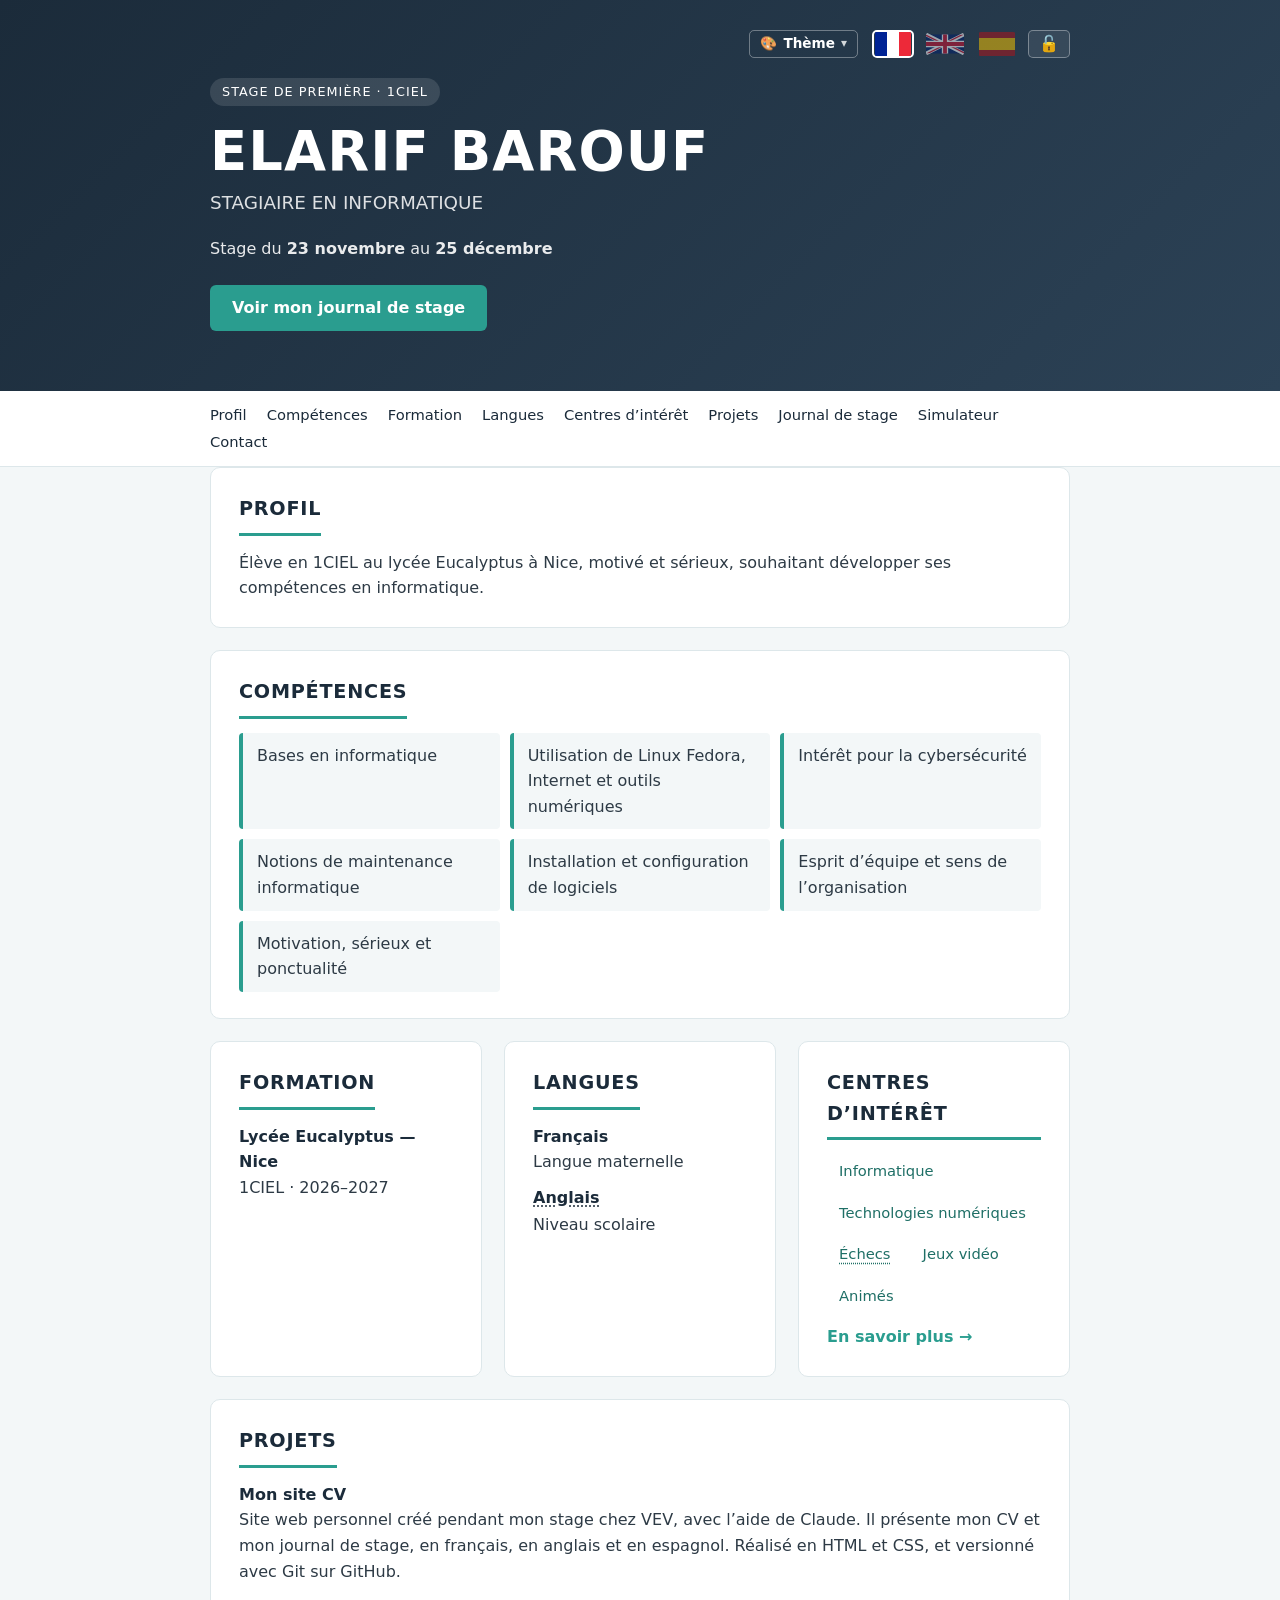
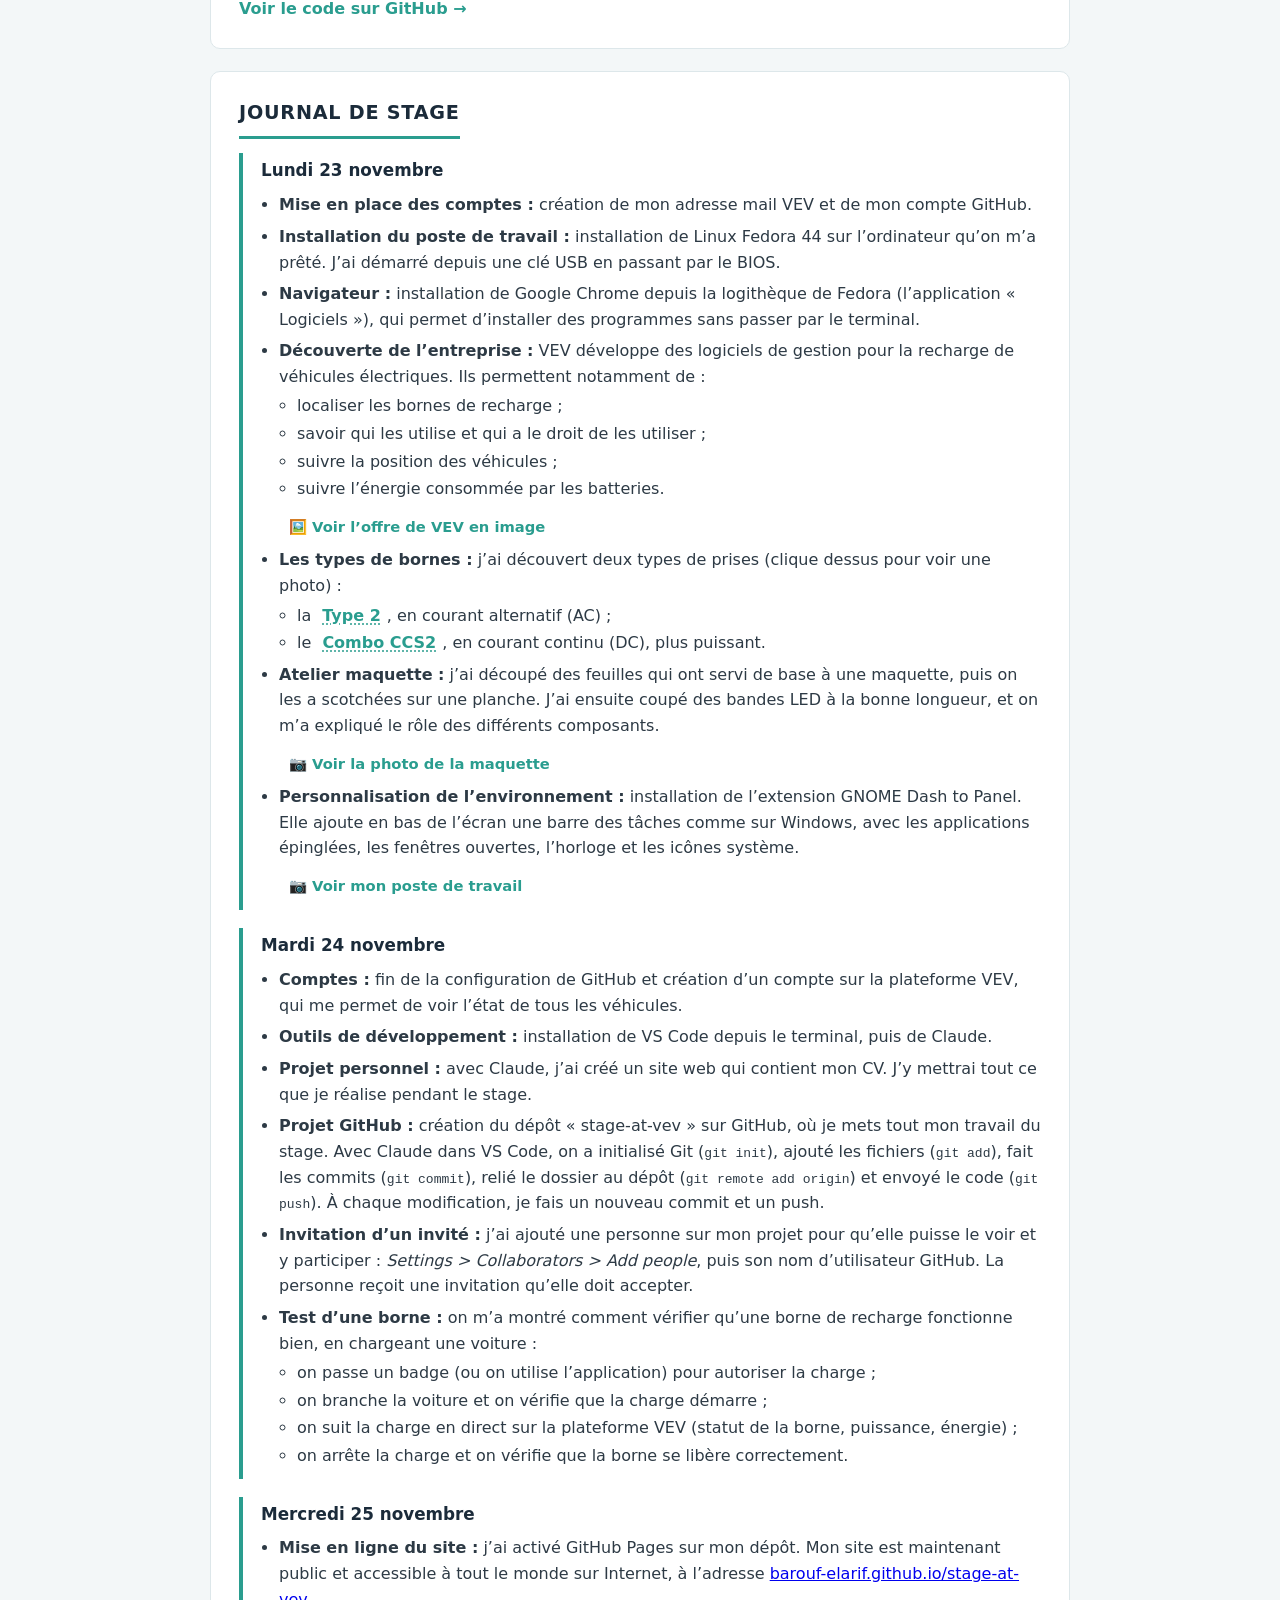
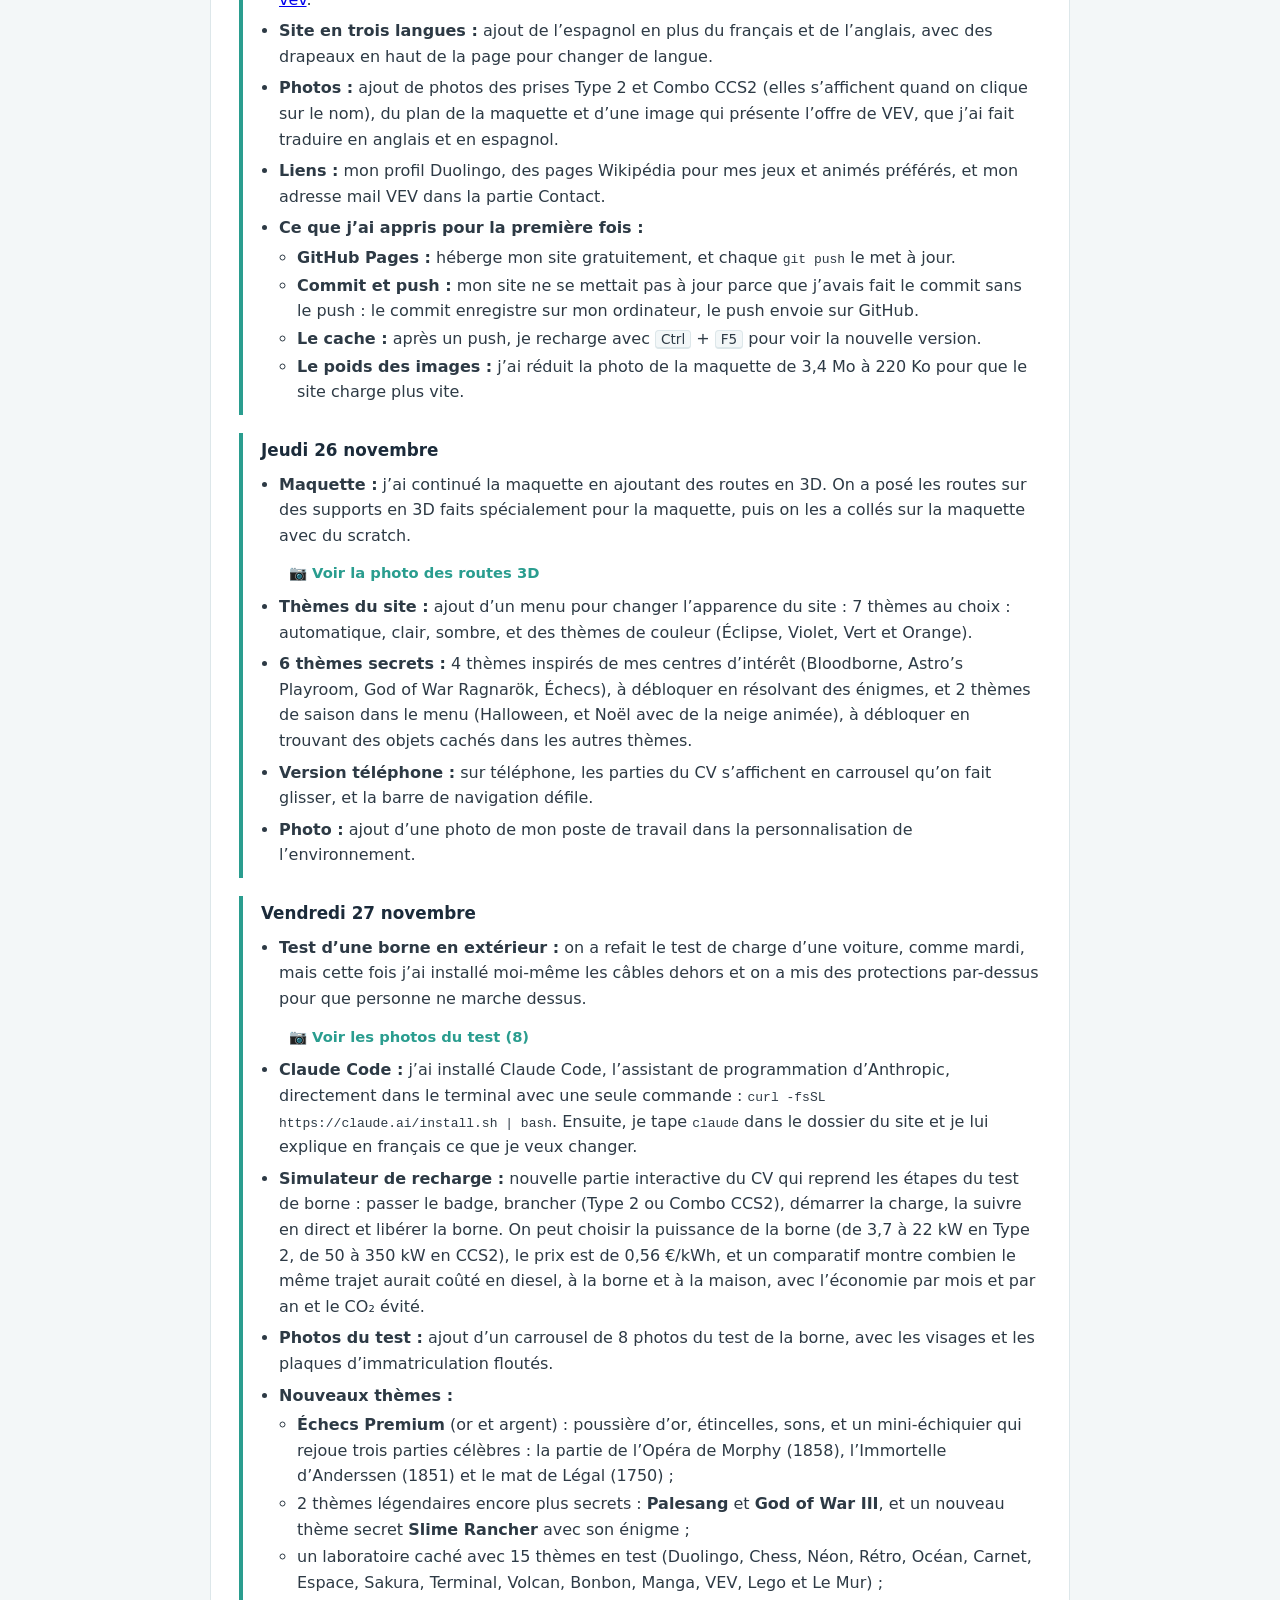
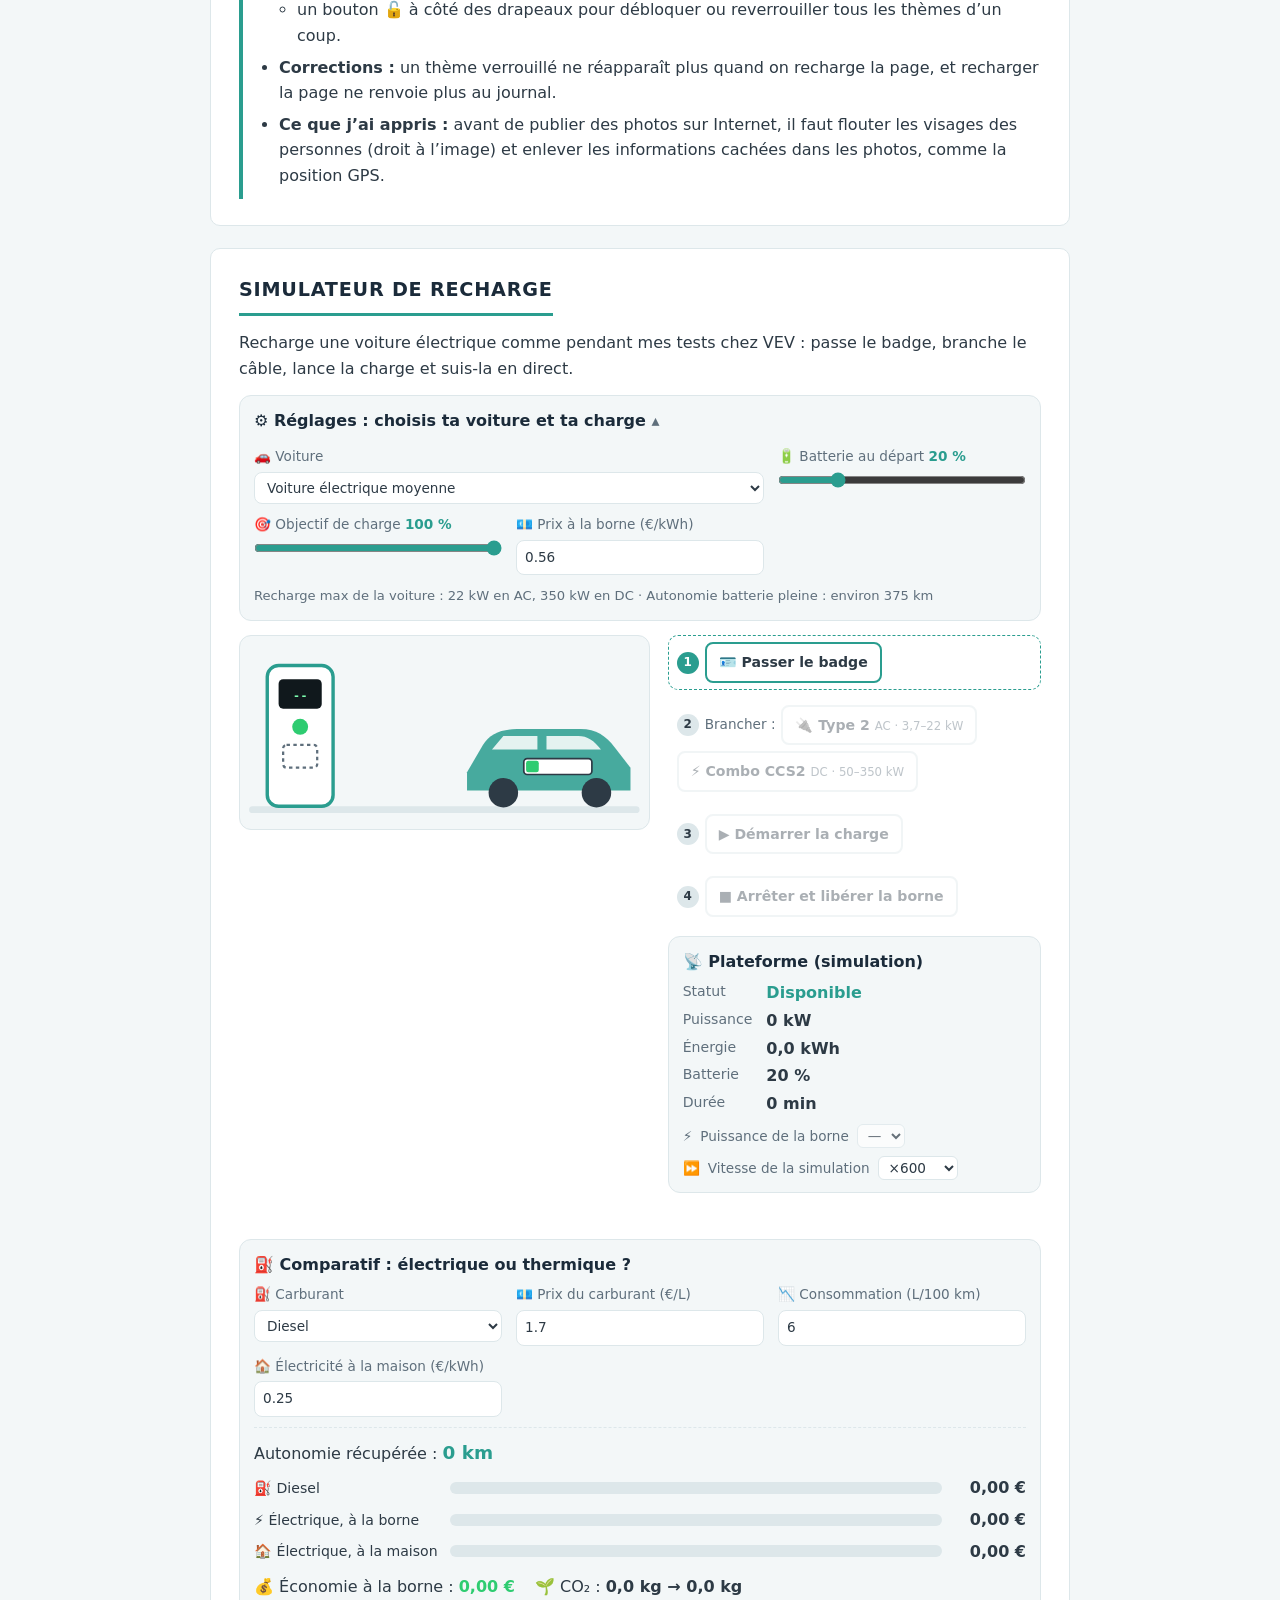
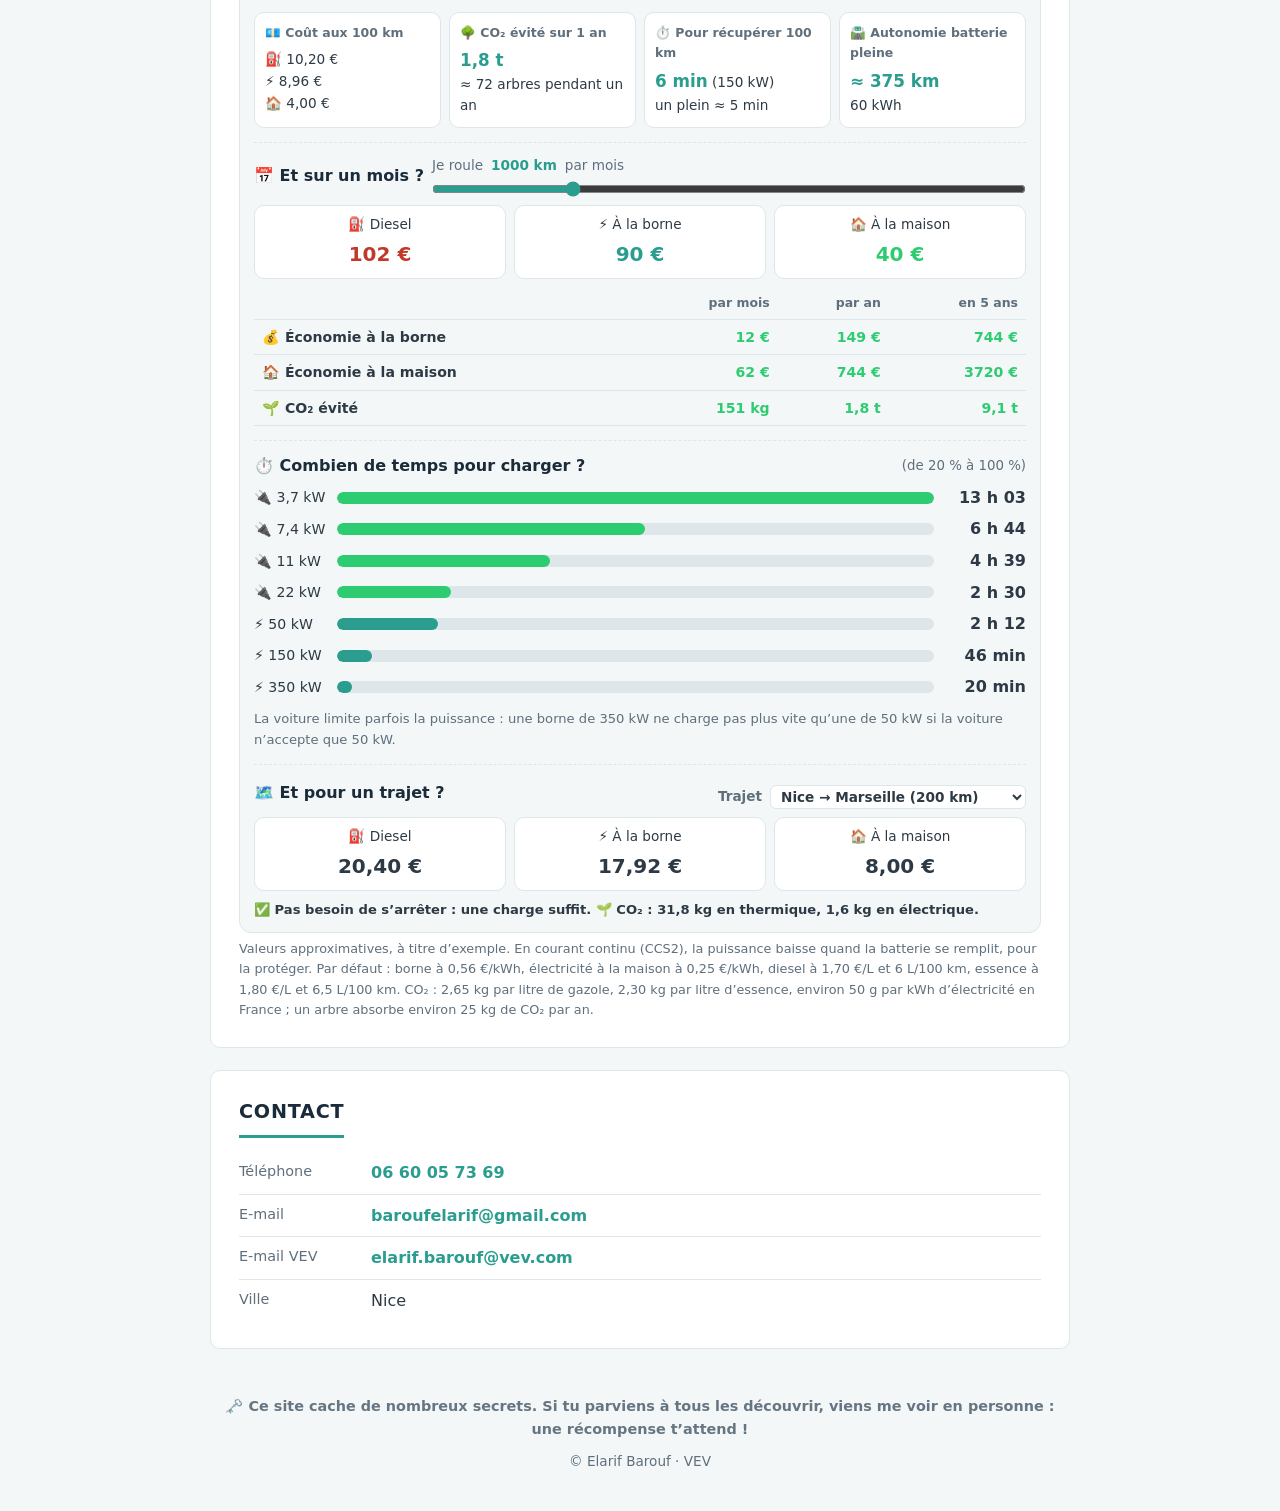
==== commit 9f033c80: "Simulateur : réglages libres et plus de comparatifs ; citations Premium Simulateur : - choix de la v" ====
--- a/index.html
+++ b/index.html
@@ -525,6 +525,20 @@
         <span data-lang="en">Charge an electric car like during my tests at VEV: swipe the badge, plug in the cable, start charging and follow it live.</span>
         <span data-lang="es">Carga un coche eléctrico como en mis pruebas en VEV: pasa la tarjeta, conecta el cable, inicia la carga y síguela en directo.</span>
       </p>
+      <details class="sim-settings" open>
+        <summary>⚙️ <span data-lang="fr">Réglages : choisis ta voiture et ta charge</span><span data-lang="en">Settings: choose your car and your charge</span><span data-lang="es">Ajustes: elige tu coche y tu carga</span></summary>
+        <div class="set-grid">
+          <label class="set-field set-wide">🚗 <span data-lang="fr">Voiture</span><span data-lang="en">Car</span><span data-lang="es">Coche</span><select class="set-car"></select></label>
+          <label class="set-field set-custom">🔋 <span data-lang="fr">Batterie (kWh)</span><span data-lang="en">Battery (kWh)</span><span data-lang="es">Batería (kWh)</span><input type="number" class="set-bat" min="15" max="130" step="1"></label>
+          <label class="set-field set-custom">📉 <span data-lang="fr">Consommation (kWh/100 km)</span><span data-lang="en">Consumption (kWh/100 km)</span><span data-lang="es">Consumo (kWh/100 km)</span><input type="number" class="set-conso" min="10" max="35" step="0.5"></label>
+          <label class="set-field set-custom">🔌 <span data-lang="fr">Charge max en AC (kW)</span><span data-lang="en">Max AC charging (kW)</span><span data-lang="es">Carga máx. en AC (kW)</span><input type="number" class="set-maxac" min="3" max="22" step="0.1"></label>
+          <label class="set-field set-custom">⚡ <span data-lang="fr">Charge max en DC (kW)</span><span data-lang="en">Max DC charging (kW)</span><span data-lang="es">Carga máx. en DC (kW)</span><input type="number" class="set-maxdc" min="20" max="350" step="5"></label>
+          <label class="set-field">🔋 <span data-lang="fr">Batterie au départ</span><span data-lang="en">Battery at start</span><span data-lang="es">Batería al inicio</span> <output class="out-start"></output><input type="range" class="set-start" min="0" max="90" step="5"></label>
+          <label class="set-field">🎯 <span data-lang="fr">Objectif de charge</span><span data-lang="en">Charge target</span><span data-lang="es">Objetivo de carga</span> <output class="out-target"></output><input type="range" class="set-target" min="20" max="100" step="5"></label>
+          <label class="set-field">💶 <span data-lang="fr">Prix à la borne (€/kWh)</span><span data-lang="en">Charger price (€/kWh)</span><span data-lang="es">Precio en el cargador (€/kWh)</span><input type="number" class="set-price" min="0" max="2" step="0.01"></label>
+        </div>
+        <p class="set-info"></p>
+      </details>
       <div class="sim">
         <svg class="sim-scene" viewBox="0 0 360 170" aria-hidden="true">
           <rect x="8" y="150" width="344" height="6" rx="3" class="sim-ground"/>
@@ -568,17 +582,23 @@
               <select disabled><option>—</option></select>
             </label>
             <label class="sim-speed">⏩ <span data-lang="fr">Vitesse de la simulation</span><span data-lang="en">Simulation speed</span><span data-lang="es">Velocidad de la simulación</span>
-              <select><option value="120">×120</option><option value="600" selected>×600</option><option value="1800">×1800</option></select>
+              <select class="sim-speed-sel"><option value="120">×120</option><option value="600" selected>×600</option><option value="1800">×1800</option></select>
             </label>
           </div>
         </div>
       </div>
       <p class="sim-msg" role="status" aria-live="polite"></p>
       <div class="sim-compare">
-        <p class="sim-live-title">⛽ <span data-lang="fr">Comparatif : électrique ou diesel ?</span><span data-lang="en">Comparison: electric or diesel?</span><span data-lang="es">Comparativa: ¿eléctrico o diésel?</span></p>
+        <p class="sim-live-title">⛽ <span data-lang="fr">Comparatif : électrique ou thermique ?</span><span data-lang="en">Comparison: electric or fuel?</span><span data-lang="es">Comparativa: ¿eléctrico o combustión?</span></p>
+        <div class="set-grid cmp-settings">
+          <label class="set-field">⛽ <span data-lang="fr">Carburant</span><span data-lang="en">Fuel</span><span data-lang="es">Combustible</span><select class="set-fuel"><option value="diesel">Diesel</option><option value="essence">Essence</option></select></label>
+          <label class="set-field">💶 <span data-lang="fr">Prix du carburant (€/L)</span><span data-lang="en">Fuel price (€/L)</span><span data-lang="es">Precio del combustible (€/L)</span><input type="number" class="set-fuelprice" min="0.5" max="4" step="0.01"></label>
+          <label class="set-field">📉 <span data-lang="fr">Consommation (L/100 km)</span><span data-lang="en">Consumption (L/100 km)</span><span data-lang="es">Consumo (L/100 km)</span><input type="number" class="set-fuelconso" min="2" max="20" step="0.1"></label>
+          <label class="set-field">🏠 <span data-lang="fr">Électricité à la maison (€/kWh)</span><span data-lang="en">Home electricity (€/kWh)</span><span data-lang="es">Electricidad en casa (€/kWh)</span><input type="number" class="set-home" min="0" max="1" step="0.01"></label>
+        </div>
         <p class="cmp-km-line"><span data-lang="fr">Autonomie récupérée :</span><span data-lang="en">Range gained:</span><span data-lang="es">Autonomía recuperada:</span> <strong class="cmp-km">0 km</strong></p>
         <div class="cmp-rows">
-          <span class="cmp-name">⛽ <span data-lang="fr">Même trajet en diesel</span><span data-lang="en">Same trip with diesel</span><span data-lang="es">Mismo trayecto en diésel</span></span>
+          <span class="cmp-name">⛽ <span class="cmp-fuel-name"></span></span>
           <span class="cmp-track"><span class="cmp-bar cmp-bar-diesel"></span></span><strong class="cmp-diesel">0,00 €</strong>
           <span class="cmp-name">⚡ <span data-lang="fr">Électrique, à la borne</span><span data-lang="en">Electric, at the charger</span><span data-lang="es">Eléctrico, en el cargador</span></span>
           <span class="cmp-track"><span class="cmp-bar cmp-bar-elec"></span></span><strong class="cmp-elec">0,00 €</strong>
@@ -589,28 +609,60 @@
           <span>💰 <span data-lang="fr">Économie à la borne :</span><span data-lang="en">Savings at the charger:</span><span data-lang="es">Ahorro en el cargador:</span> <strong class="cmp-save">0,00 €</strong></span>
           <span>🌱 CO₂ : <strong class="cmp-co2">0 kg → 0 kg</strong></span>
         </p>
+        <div class="cmp-cards">
+          <div class="cmp-card"><span class="cmp-card-t">💶 <span data-lang="fr">Coût aux 100 km</span><span data-lang="en">Cost per 100 km</span><span data-lang="es">Coste cada 100 km</span></span><span class="c100"></span></div>
+          <div class="cmp-card"><span class="cmp-card-t">🌳 <span data-lang="fr">CO₂ évité sur 1 an</span><span data-lang="en">CO₂ avoided in 1 year</span><span data-lang="es">CO₂ evitado en 1 año</span></span><span class="cco2"></span></div>
+          <div class="cmp-card"><span class="cmp-card-t">⏱️ <span data-lang="fr">Pour récupérer 100 km</span><span data-lang="en">To gain 100 km</span><span data-lang="es">Para recuperar 100 km</span></span><span class="ctime"></span></div>
+          <div class="cmp-card"><span class="cmp-card-t">🛣️ <span data-lang="fr">Autonomie batterie pleine</span><span data-lang="en">Full battery range</span><span data-lang="es">Autonomía con batería llena</span></span><span class="crange"></span></div>
+        </div>
+
         <div class="cmp-month">
           <p class="sim-live-title"><span>📅 <span data-lang="fr">Et sur un mois ?</span><span data-lang="en">And over a month?</span><span data-lang="es">¿Y en un mes?</span></span>
-            <label class="sim-speed cmp-month-km"><span data-lang="fr">Je roule</span><span data-lang="en">I drive</span><span data-lang="es">Conduzco</span>
-              <select><option value="500">500 km</option><option value="1000" selected>1000 km</option><option value="1500">1500 km</option><option value="2000">2000 km</option><option value="3000">3000 km</option></select>
-              <span data-lang="fr">par mois</span><span data-lang="en">per month</span><span data-lang="es">al mes</span>
-            </label>
+            <label class="sim-speed cmp-month-km"><span data-lang="fr">Je roule</span><span data-lang="en">I drive</span><span data-lang="es">Conduzco</span> <output class="out-km"></output> <span data-lang="fr">par mois</span><span data-lang="en">per month</span><span data-lang="es">al mes</span>
+              <input type="range" class="set-km" min="100" max="4000" step="100" value="1000"></label>
           </p>
           <div class="cmp-month-grid">
-            <div><span>⛽ <span data-lang="fr">Diesel</span><span data-lang="en">Diesel</span><span data-lang="es">Diésel</span></span><strong class="m-diesel">—</strong></div>
+            <div><span>⛽ <span class="cmp-fuel-name"></span></span><strong class="m-diesel">—</strong></div>
             <div><span>⚡ <span data-lang="fr">À la borne</span><span data-lang="en">At the charger</span><span data-lang="es">En el cargador</span></span><strong class="m-elec">—</strong></div>
             <div><span>🏠 <span data-lang="fr">À la maison</span><span data-lang="en">At home</span><span data-lang="es">En casa</span></span><strong class="m-home">—</strong></div>
           </div>
-          <p class="cmp-month-save">💰 <span data-lang="fr">En chargeant à la borne, j’économise</span><span data-lang="en">Charging at the charger, I save</span><span data-lang="es">Cargando en el cargador, ahorro</span>
-            <strong class="m-save">—</strong> <span data-lang="fr">par mois, soit</span><span data-lang="en">per month, that’s</span><span data-lang="es">al mes, o sea</span> <strong class="m-save-year">—</strong> <span data-lang="fr">par an.</span><span data-lang="en">per year.</span><span data-lang="es">al año.</span></p>
-          <p class="cmp-month-home">🏠 <span data-lang="fr">Et en chargeant à la maison :</span><span data-lang="en">And charging at home:</span><span data-lang="es">Y cargando en casa:</span>
-            <strong class="m-save-home">—</strong> <span data-lang="fr">par mois</span><span data-lang="en">per month</span><span data-lang="es">al mes</span> (<strong class="m-save-home-year">—</strong> <span data-lang="fr">par an</span><span data-lang="en">per year</span><span data-lang="es">al año</span>).</p>
+          <table class="cmp-table">
+            <thead><tr><th></th><th><span data-lang="fr">par mois</span><span data-lang="en">per month</span><span data-lang="es">al mes</span></th><th><span data-lang="fr">par an</span><span data-lang="en">per year</span><span data-lang="es">al año</span></th><th><span data-lang="fr">en 5 ans</span><span data-lang="en">in 5 years</span><span data-lang="es">en 5 años</span></th></tr></thead>
+            <tbody>
+              <tr><th>💰 <span data-lang="fr">Économie à la borne</span><span data-lang="en">Savings at the charger</span><span data-lang="es">Ahorro en el cargador</span></th><td class="s-b1"></td><td class="s-b12"></td><td class="s-b60"></td></tr>
+              <tr><th>🏠 <span data-lang="fr">Économie à la maison</span><span data-lang="en">Savings at home</span><span data-lang="es">Ahorro en casa</span></th><td class="s-h1"></td><td class="s-h12"></td><td class="s-h60"></td></tr>
+              <tr><th>🌱 <span data-lang="fr">CO₂ évité</span><span data-lang="en">CO₂ avoided</span><span data-lang="es">CO₂ evitado</span></th><td class="s-c1"></td><td class="s-c12"></td><td class="s-c60"></td></tr>
+            </tbody>
+          </table>
+        </div>
+
+        <div class="cmp-block">
+          <p class="sim-live-title"><span>⏱️ <span data-lang="fr">Combien de temps pour charger ?</span><span data-lang="en">How long does it take to charge?</span><span data-lang="es">¿Cuánto tarda en cargar?</span></span> <small class="cmp-span"></small></p>
+          <div class="cmp-times"></div>
+          <p class="cmp-hint"><span data-lang="fr">La voiture limite parfois la puissance : une borne de 350 kW ne charge pas plus vite qu’une de 50 kW si la voiture n’accepte que 50 kW.</span><span data-lang="en">The car sometimes limits the power: a 350 kW charger is no faster than a 50 kW one if the car only accepts 50 kW.</span><span data-lang="es">El coche a veces limita la potencia: un cargador de 350 kW no carga más rápido que uno de 50 kW si el coche solo acepta 50 kW.</span></p>
+        </div>
+
+        <div class="cmp-block">
+          <p class="sim-live-title"><span>🗺️ <span data-lang="fr">Et pour un trajet ?</span><span data-lang="en">And for a trip?</span><span data-lang="es">¿Y para un viaje?</span></span>
+            <label class="sim-speed"><span data-lang="fr">Trajet</span><span data-lang="en">Trip</span><span data-lang="es">Viaje</span><select class="set-trip">
+              <option value="30">30 km</option>
+              <option value="200" selected>Nice → Marseille (200 km)</option>
+              <option value="470">Nice → Lyon (470 km)</option>
+              <option value="930">Nice → Paris (930 km)</option>
+              <option value="custom">…</option>
+            </select></label>
+            <label class="sim-speed set-trip-custom" hidden><input type="number" class="set-tripkm" min="1" max="5000" step="1" value="100"> km</label>
+          </p>
+          <div class="cmp-month-grid">
+            <div><span>⛽ <span class="cmp-fuel-name"></span></span><strong class="t-fuel">—</strong></div>
+            <div><span>⚡ <span data-lang="fr">À la borne</span><span data-lang="en">At the charger</span><span data-lang="es">En el cargador</span></span><strong class="t-elec">—</strong></div>
+            <div><span>🏠 <span data-lang="fr">À la maison</span><span data-lang="en">At home</span><span data-lang="es">En casa</span></span><strong class="t-home">—</strong></div>
+          </div>
+          <p class="cmp-trip-info"></p>
         </div>
       </div>
       <p class="sim-note">
-        <span data-lang="fr">Batterie de 60 kWh qui part de 20 %. En courant continu (CCS2), la puissance baisse quand la batterie se remplit, pour la protéger. Prix à la borne : 0,56 €/kWh. Comparatif (estimations moyennes, environ 1000 km par mois pour un Français) : voiture électrique à 16 kWh/100 km, diesel à 6 L/100 km et 1,70 €/L, recharge à la maison à 0,25 €/kWh, 2,65 kg de CO₂ par litre de gazole et environ 50 g par kWh d’électricité en France.</span>
-        <span data-lang="en">60 kWh battery starting at 20%. With direct current (CCS2), power drops as the battery fills up, to protect it. Charger price: €0.56/kWh. Comparison (average estimates, about 1,000 km per month for a French driver): electric car at 16 kWh/100 km, diesel at 6 L/100 km and €1.70/L, home charging at €0.25/kWh, 2.65 kg of CO₂ per litre of diesel and about 50 g per kWh of electricity in France.</span>
-        <span data-lang="es">Batería de 60 kWh que empieza al 20 %. En corriente continua (CCS2), la potencia baja cuando la batería se llena, para protegerla. Precio en el cargador: 0,56 €/kWh. Comparativa (estimaciones medias, unos 1000 km al mes para un conductor francés): coche eléctrico a 16 kWh/100 km, diésel a 6 L/100 km y 1,70 €/L, carga en casa a 0,25 €/kWh, 2,65 kg de CO₂ por litro de gasóleo y unos 50 g por kWh de electricidad en Francia.</span>
+        <span data-lang="fr">Valeurs approximatives, à titre d’exemple. En courant continu (CCS2), la puissance baisse quand la batterie se remplit, pour la protéger. Par défaut : borne à 0,56 €/kWh, électricité à la maison à 0,25 €/kWh, diesel à 1,70 €/L et 6 L/100 km, essence à 1,80 €/L et 6,5 L/100 km. CO₂ : 2,65 kg par litre de gazole, 2,30 kg par litre d’essence, environ 50 g par kWh d’électricité en France ; un arbre absorbe environ 25 kg de CO₂ par an.</span><span data-lang="en">Approximate values, as an example. With direct current (CCS2), power drops as the battery fills up, to protect it. Defaults: charger at €0.56/kWh, home electricity at €0.25/kWh, diesel at €1.70/L and 6 L/100 km, petrol at €1.80/L and 6.5 L/100 km. CO₂: 2.65 kg per litre of diesel, 2.30 kg per litre of petrol, about 50 g per kWh of electricity in France; a tree absorbs about 25 kg of CO₂ per year.</span><span data-lang="es">Valores aproximados, a modo de ejemplo. En corriente continua (CCS2), la potencia baja cuando la batería se llena, para protegerla. Por defecto: cargador a 0,56 €/kWh, electricidad en casa a 0,25 €/kWh, diésel a 1,70 €/L y 6 L/100 km, gasolina a 1,80 €/L y 6,5 L/100 km. CO₂: 2,65 kg por litro de gasóleo, 2,30 kg por litro de gasolina, unos 50 g por kWh de electricidad en Francia; un árbol absorbe unos 25 kg de CO₂ al año.</span>
       </p>
     </section>
 
--- a/style.css
+++ b/style.css
@@ -2571,3 +2571,44 @@
 @media (prefers-reduced-motion: reduce) { .fx-game, .fx-panel, .fx-end, .sl-rain { animation: none; } }
 @media print { .fx-canvas, .fx-ui, .fx-end, .fx-sweep, .fx-bubble, .sl-rain { display: none !important; } }
 .fx-ranch .fx-msg.bad { color: #c0392b; }
+
+/* ===== Simulateur : réglages et comparatifs en plus ===== */
+.sim-settings { margin-bottom: 14px; border: 1px solid var(--border); border-radius: 12px; background: var(--bg); padding: 4px 14px; }
+.sim-settings > summary { cursor: pointer; font-weight: 800; color: var(--heading); padding: 8px 0; list-style: none; }
+.sim-settings > summary::-webkit-details-marker { display: none; }
+.sim-settings > summary::after { content: " ▾"; color: var(--muted); }
+.sim-settings[open] > summary::after { content: " ▴"; }
+.set-grid { display: grid; grid-template-columns: repeat(auto-fit, minmax(200px, 1fr)); gap: 10px 14px; margin: 4px 0 10px; }
+.set-field { display: block; font-size: .85rem; color: var(--muted); }
+.set-field select, .set-field input { display: block; width: 100%; margin-top: 4px; box-sizing: border-box; }
+.set-field[hidden] { display: none; }
+.set-wide { grid-column: span 2; }
+@media (max-width: 560px) { .set-wide { grid-column: auto; } }
+.set-field select, .set-field input[type=number] { font: inherit; color: var(--text); background: var(--card); border: 1px solid var(--border); border-radius: 8px; padding: 6px 8px; }
+.set-field input[type=range], .cmp-month-km input[type=range] { width: 100%; accent-color: var(--accent); }
+.set-field output, .cmp-month-km output { font-weight: 800; color: var(--accent); font-variant-numeric: tabular-nums; }
+.set-field :disabled { opacity: .5; cursor: not-allowed; }
+.set-info { margin: 0 0 10px; font-size: .82rem; color: var(--muted); }
+.cmp-settings { padding-bottom: 10px; border-bottom: 1px dashed var(--border); }
+.cmp-save.neg, .cmp-table td.neg { color: #c0392b; }
+.cmp-cards { display: grid; grid-template-columns: repeat(auto-fit, minmax(150px, 1fr)); gap: 8px; margin-top: 12px; }
+.cmp-card { display: grid; gap: 4px; padding: 10px; border-radius: 10px; background: var(--card); border: 1px solid var(--border); font-size: .85rem; }
+.cmp-card-t { font-size: .78rem; color: var(--muted); font-weight: 700; }
+.cmp-card b { font-size: 1.05rem; color: var(--accent); }
+.cmp-month-km { flex: 1 1 260px; display: flex; flex-wrap: wrap; align-items: center; gap: 4px 8px; }
+.cmp-month-km input[type=range] { flex: 1 1 100%; }
+.cmp-table { width: 100%; border-collapse: collapse; margin-top: 6px; font-size: .88rem; }
+.cmp-table th, .cmp-table td { padding: 6px 8px; border-bottom: 1px solid var(--border); text-align: right; font-variant-numeric: tabular-nums; }
+.cmp-table th:first-child { text-align: left; font-weight: 600; }
+.cmp-table thead th { color: var(--muted); font-size: .78rem; font-weight: 700; }
+.cmp-table td { font-weight: 800; color: #2ecc71; }
+.cmp-block { margin-top: 14px; padding-top: 12px; border-top: 1px dashed var(--border); }
+.cmp-block .sim-live-title { display: flex; flex-wrap: wrap; align-items: center; justify-content: space-between; gap: 8px; }
+.cmp-span { font-weight: 500; color: var(--muted); }
+.cmp-times { display: grid; grid-template-columns: auto 1fr auto; gap: 6px 12px; align-items: center; }
+.cmp-times strong { font-variant-numeric: tabular-nums; text-align: right; min-width: 5em; }
+.cmp-times .lim { color: #c0392b; font-weight: 700; }
+.cmp-hint, .cmp-trip-info { margin: 8px 0 0; font-size: .82rem; color: var(--muted); }
+.cmp-trip-info { color: var(--text); font-weight: 600; }
+.set-trip-custom input { width: 6em; font: inherit; padding: 2px 6px; border-radius: 6px; border: 1px solid var(--border); background: var(--card); color: var(--text); }
+.set-trip-custom[hidden] { display: none; }
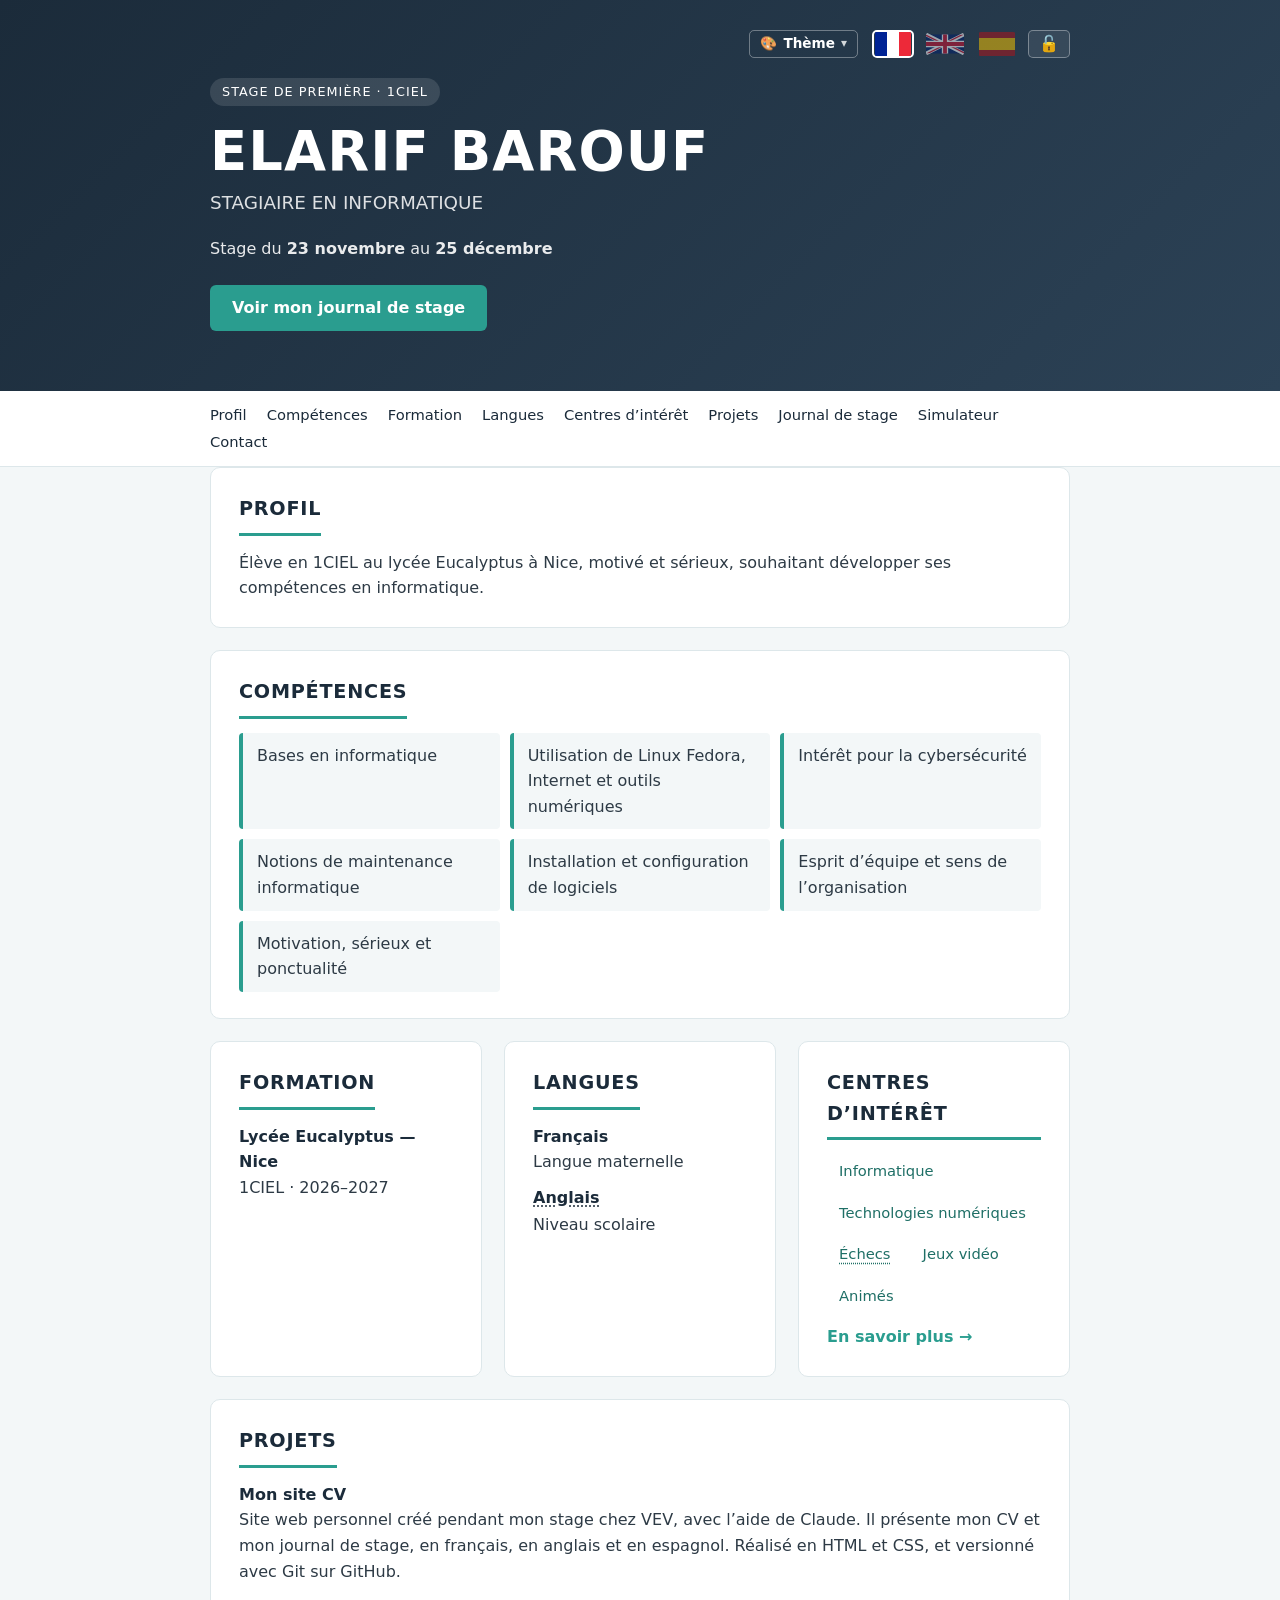
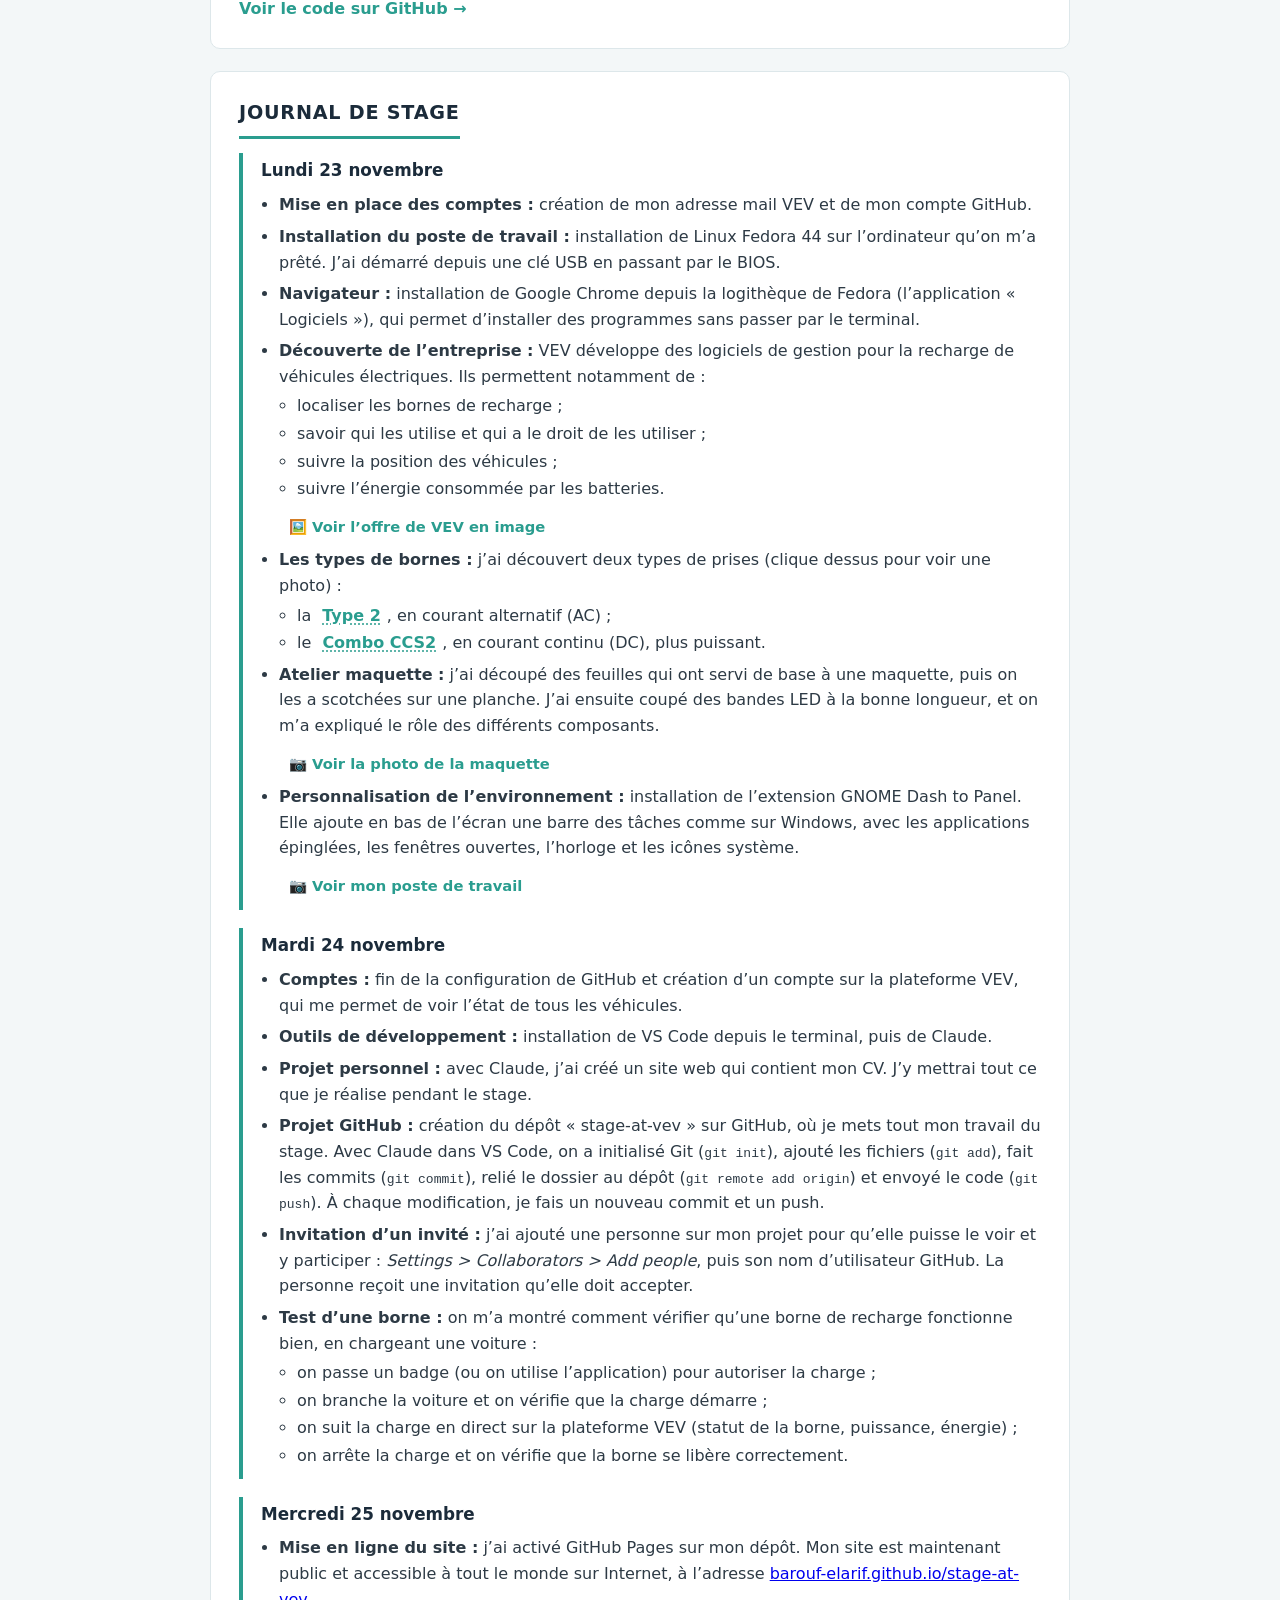
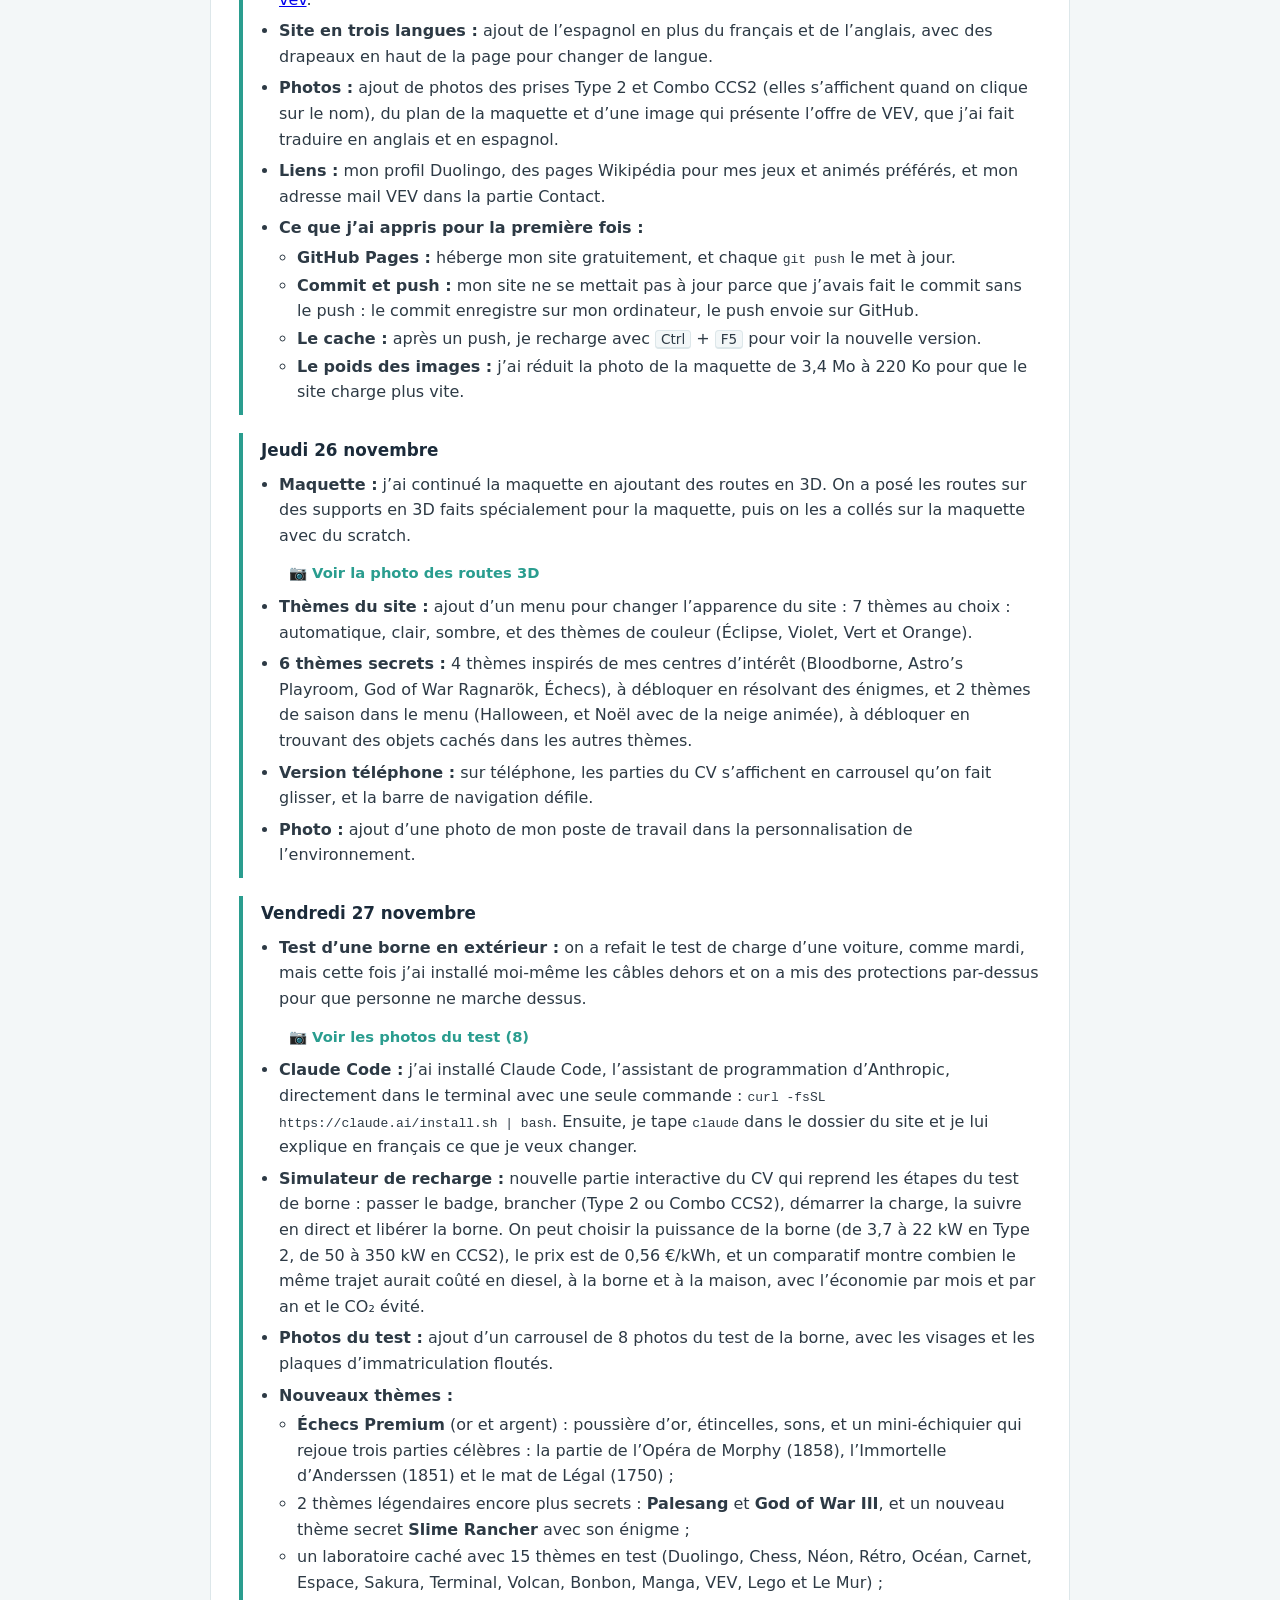
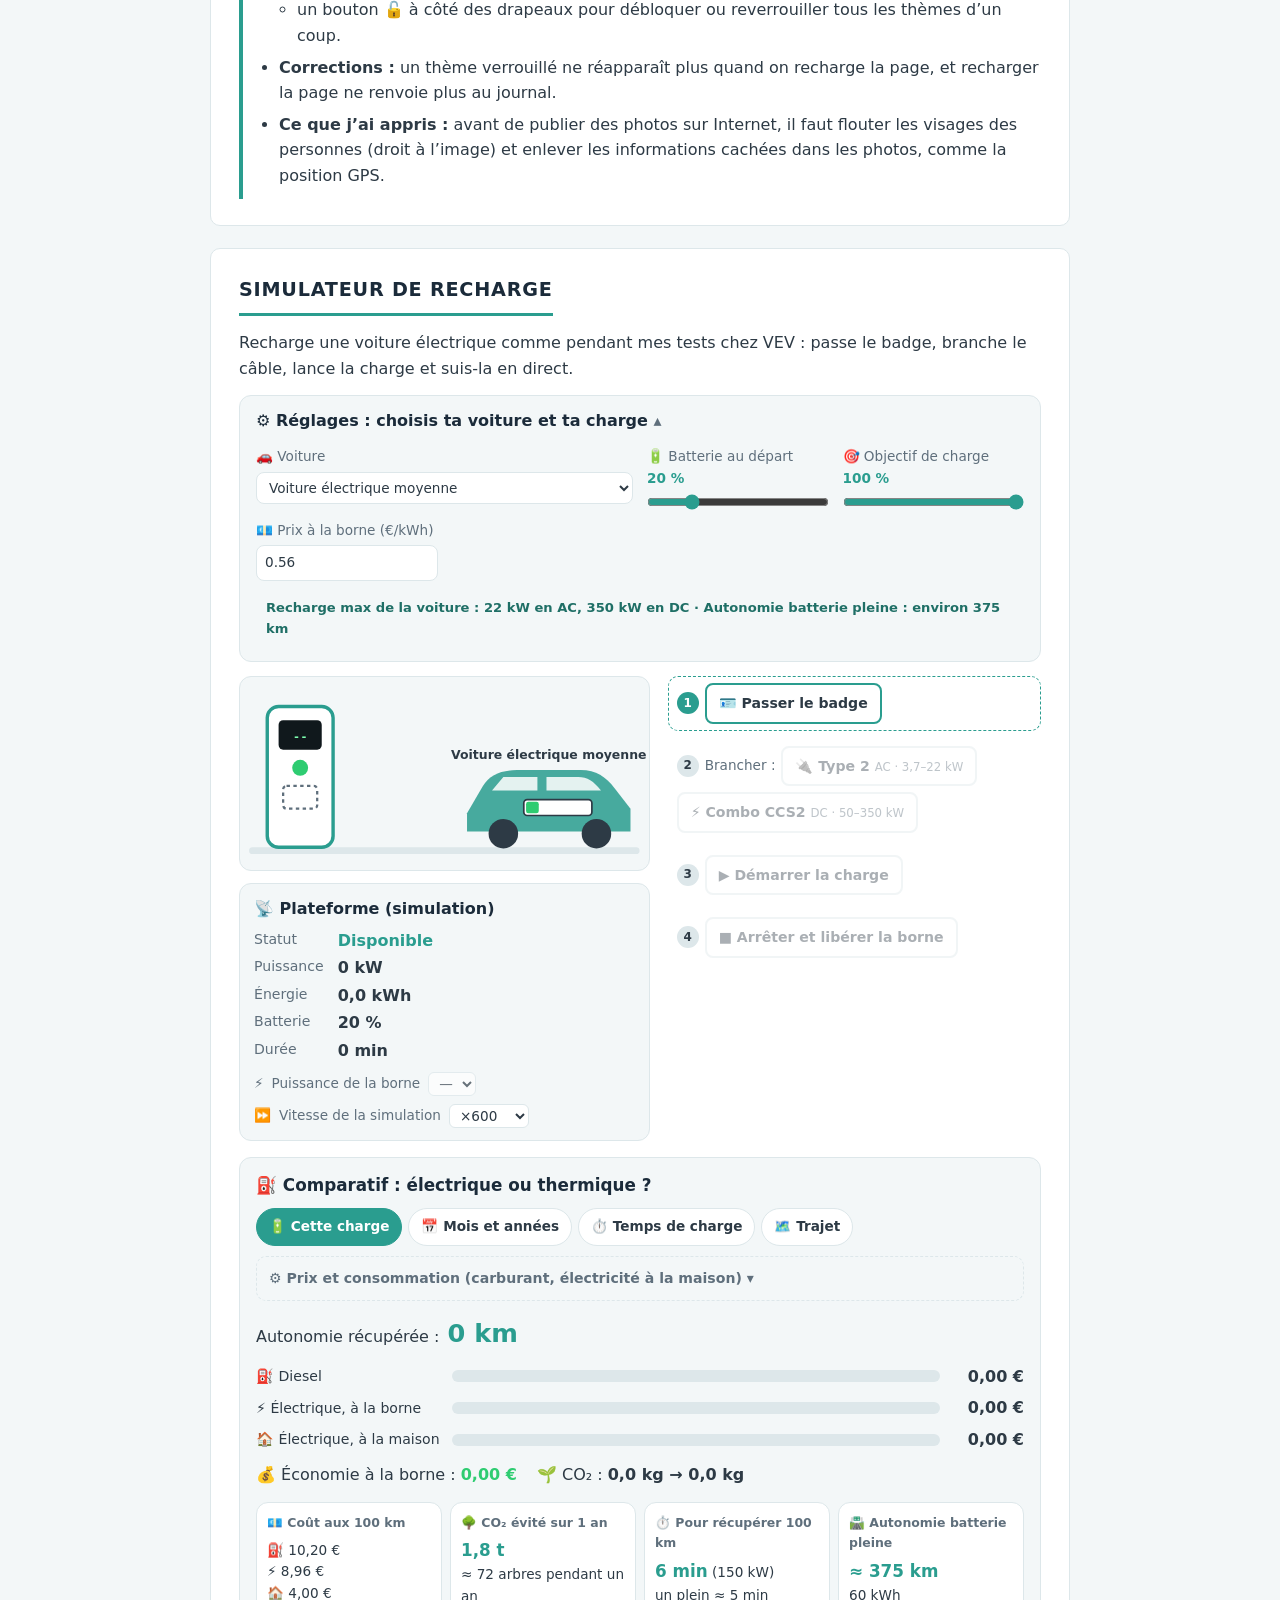
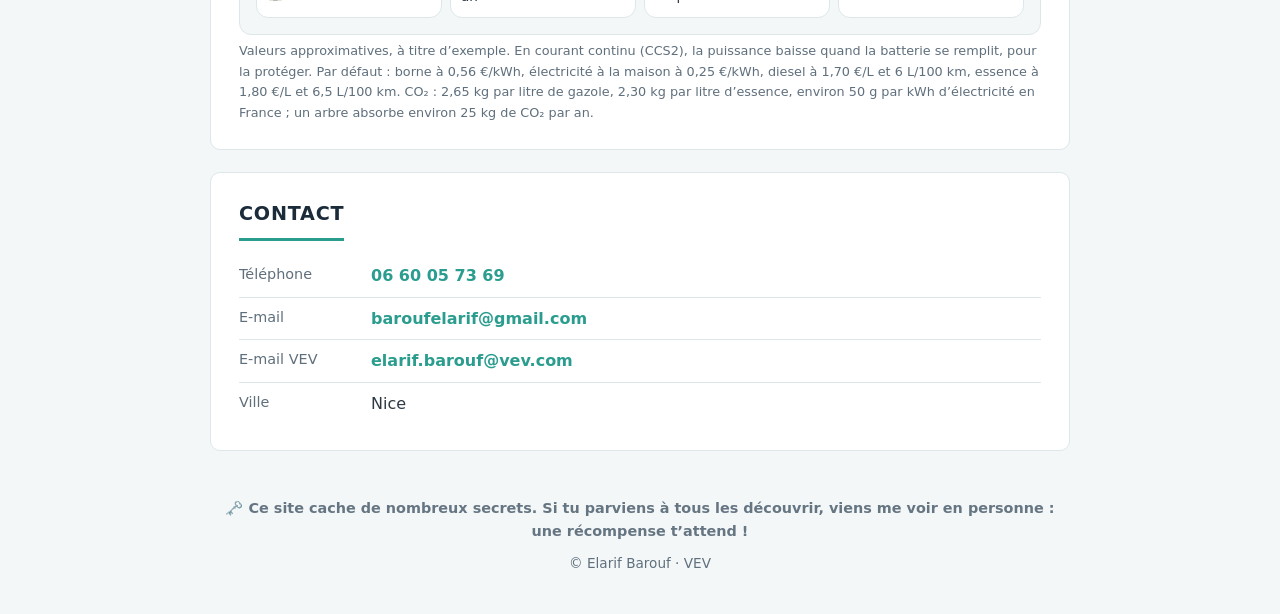
==== commit 5fd50292: "Simulateur : onglets, Tesla ou autre marque, correctif du menu Voiture - Correctif : le menu « Voitu" ====
--- a/index.html
+++ b/index.html
@@ -540,6 +540,7 @@
         <p class="set-info"></p>
       </details>
       <div class="sim">
+        <div class="sim-left">
         <svg class="sim-scene" viewBox="0 0 360 170" aria-hidden="true">
           <rect x="8" y="150" width="344" height="6" rx="3" class="sim-ground"/>
           <g class="sim-charger">
@@ -557,18 +558,8 @@
             <rect x="252" y="110" width="0" height="10" rx="2" class="sim-bat"/>
           </g>
           <text x="53" y="56" text-anchor="middle" class="sim-screen-text">--</text>
+          <text x="272" y="72" text-anchor="middle" class="sim-car-name"></text>
         </svg>
-        <div class="sim-panel">
-          <ol class="sim-steps">
-            <li data-step="badge"><button type="button" class="sim-btn" data-act="badge">🪪 <span data-lang="fr">Passer le badge</span><span data-lang="en">Swipe the badge</span><span data-lang="es">Pasar la tarjeta</span></button></li>
-            <li data-step="plug">
-              <span class="sim-label"><span data-lang="fr">Brancher :</span><span data-lang="en">Plug in:</span><span data-lang="es">Conectar:</span></span>
-              <button type="button" class="sim-btn" data-act="plug" data-plug="ac">🔌 Type 2 <small>AC · 3,7–22 kW</small></button>
-              <button type="button" class="sim-btn" data-act="plug" data-plug="dc">⚡ Combo CCS2 <small>DC · 50–350 kW</small></button>
-            </li>
-            <li data-step="start"><button type="button" class="sim-btn sim-go" data-act="start">▶ <span data-lang="fr">Démarrer la charge</span><span data-lang="en">Start charging</span><span data-lang="es">Iniciar la carga</span></button></li>
-            <li data-step="stop"><button type="button" class="sim-btn sim-stop" data-act="stop">■ <span data-lang="fr">Arrêter et libérer la borne</span><span data-lang="en">Stop and release the charger</span><span data-lang="es">Detener y liberar el cargador</span></button></li>
-          </ol>
           <div class="sim-live">
             <p class="sim-live-title">📡 <span data-lang="fr">Plateforme (simulation)</span><span data-lang="en">Platform (simulation)</span><span data-lang="es">Plataforma (simulación)</span></p>
             <dl>
@@ -586,18 +577,37 @@
             </label>
           </div>
         </div>
+        <div class="sim-panel">
+          <ol class="sim-steps">
+            <li data-step="badge"><button type="button" class="sim-btn" data-act="badge">🪪 <span data-lang="fr">Passer le badge</span><span data-lang="en">Swipe the badge</span><span data-lang="es">Pasar la tarjeta</span></button></li>
+            <li data-step="plug">
+              <span class="sim-label"><span data-lang="fr">Brancher :</span><span data-lang="en">Plug in:</span><span data-lang="es">Conectar:</span></span>
+              <button type="button" class="sim-btn" data-act="plug" data-plug="ac">🔌 Type 2 <small>AC · 3,7–22 kW</small></button>
+              <button type="button" class="sim-btn" data-act="plug" data-plug="dc">⚡ Combo CCS2 <small>DC · 50–350 kW</small></button>
+            </li>
+            <li data-step="start"><button type="button" class="sim-btn sim-go" data-act="start">▶ <span data-lang="fr">Démarrer la charge</span><span data-lang="en">Start charging</span><span data-lang="es">Iniciar la carga</span></button></li>
+            <li data-step="stop"><button type="button" class="sim-btn sim-stop" data-act="stop">■ <span data-lang="fr">Arrêter et libérer la borne</span><span data-lang="en">Stop and release the charger</span><span data-lang="es">Detener y liberar el cargador</span></button></li>
+          </ol>
+        </div>
       </div>
       <p class="sim-msg" role="status" aria-live="polite"></p>
       <div class="sim-compare">
-        <p class="sim-live-title">⛽ <span data-lang="fr">Comparatif : électrique ou thermique ?</span><span data-lang="en">Comparison: electric or fuel?</span><span data-lang="es">Comparativa: ¿eléctrico o combustión?</span></p>
-        <div class="set-grid cmp-settings">
+        <div class="cmp-head">
+          <p class="sim-live-title">⛽ <span data-lang="fr">Comparatif : électrique ou thermique ?</span><span data-lang="en">Comparison: electric or fuel?</span><span data-lang="es">Comparativa: ¿eléctrico o combustión?</span></p>
+          <div class="cmp-tabs" role="tablist"><button type="button" role="tab" data-tab="charge" aria-selected="true">🔋 <span data-lang="fr">Cette charge</span><span data-lang="en">This charge</span><span data-lang="es">Esta carga</span></button><button type="button" role="tab" data-tab="month" aria-selected="false">📅 <span data-lang="fr">Mois et années</span><span data-lang="en">Months and years</span><span data-lang="es">Meses y años</span></button><button type="button" role="tab" data-tab="time" aria-selected="false">⏱️ <span data-lang="fr">Temps de charge</span><span data-lang="en">Charging time</span><span data-lang="es">Tiempo de carga</span></button><button type="button" role="tab" data-tab="trip" aria-selected="false">🗺️ <span data-lang="fr">Trajet</span><span data-lang="en">Trip</span><span data-lang="es">Viaje</span></button></div>
+        </div>
+        <details class="cmp-opts">
+          <summary>⚙️ <span data-lang="fr">Prix et consommation (carburant, électricité à la maison)</span><span data-lang="en">Prices and consumption (fuel, home electricity)</span><span data-lang="es">Precios y consumo (combustible, electricidad en casa)</span></summary>
+          <div class="set-grid cmp-settings">
           <label class="set-field">⛽ <span data-lang="fr">Carburant</span><span data-lang="en">Fuel</span><span data-lang="es">Combustible</span><select class="set-fuel"><option value="diesel">Diesel</option><option value="essence">Essence</option></select></label>
           <label class="set-field">💶 <span data-lang="fr">Prix du carburant (€/L)</span><span data-lang="en">Fuel price (€/L)</span><span data-lang="es">Precio del combustible (€/L)</span><input type="number" class="set-fuelprice" min="0.5" max="4" step="0.01"></label>
           <label class="set-field">📉 <span data-lang="fr">Consommation (L/100 km)</span><span data-lang="en">Consumption (L/100 km)</span><span data-lang="es">Consumo (L/100 km)</span><input type="number" class="set-fuelconso" min="2" max="20" step="0.1"></label>
           <label class="set-field">🏠 <span data-lang="fr">Électricité à la maison (€/kWh)</span><span data-lang="en">Home electricity (€/kWh)</span><span data-lang="es">Electricidad en casa (€/kWh)</span><input type="number" class="set-home" min="0" max="1" step="0.01"></label>
         </div>
-        <p class="cmp-km-line"><span data-lang="fr">Autonomie récupérée :</span><span data-lang="en">Range gained:</span><span data-lang="es">Autonomía recuperada:</span> <strong class="cmp-km">0 km</strong></p>
-        <div class="cmp-rows">
+        </details>
+        <div class="cmp-panel" data-panel="charge">
+          <p class="cmp-km-line"><span data-lang="fr">Autonomie récupérée :</span><span data-lang="en">Range gained:</span><span data-lang="es">Autonomía recuperada:</span> <strong class="cmp-km">0 km</strong></p>
+          <div class="cmp-rows">
           <span class="cmp-name">⛽ <span class="cmp-fuel-name"></span></span>
           <span class="cmp-track"><span class="cmp-bar cmp-bar-diesel"></span></span><strong class="cmp-diesel">0,00 €</strong>
           <span class="cmp-name">⚡ <span data-lang="fr">Électrique, à la borne</span><span data-lang="en">Electric, at the charger</span><span data-lang="es">Eléctrico, en el cargador</span></span>
@@ -605,20 +615,19 @@
           <span class="cmp-name">🏠 <span data-lang="fr">Électrique, à la maison</span><span data-lang="en">Electric, at home</span><span data-lang="es">Eléctrico, en casa</span></span>
           <span class="cmp-track"><span class="cmp-bar cmp-bar-home"></span></span><strong class="cmp-home">0,00 €</strong>
         </div>
-        <p class="cmp-totals">
+          <p class="cmp-totals">
           <span>💰 <span data-lang="fr">Économie à la borne :</span><span data-lang="en">Savings at the charger:</span><span data-lang="es">Ahorro en el cargador:</span> <strong class="cmp-save">0,00 €</strong></span>
           <span>🌱 CO₂ : <strong class="cmp-co2">0 kg → 0 kg</strong></span>
         </p>
-        <div class="cmp-cards">
+          <div class="cmp-cards">
           <div class="cmp-card"><span class="cmp-card-t">💶 <span data-lang="fr">Coût aux 100 km</span><span data-lang="en">Cost per 100 km</span><span data-lang="es">Coste cada 100 km</span></span><span class="c100"></span></div>
           <div class="cmp-card"><span class="cmp-card-t">🌳 <span data-lang="fr">CO₂ évité sur 1 an</span><span data-lang="en">CO₂ avoided in 1 year</span><span data-lang="es">CO₂ evitado en 1 año</span></span><span class="cco2"></span></div>
           <div class="cmp-card"><span class="cmp-card-t">⏱️ <span data-lang="fr">Pour récupérer 100 km</span><span data-lang="en">To gain 100 km</span><span data-lang="es">Para recuperar 100 km</span></span><span class="ctime"></span></div>
           <div class="cmp-card"><span class="cmp-card-t">🛣️ <span data-lang="fr">Autonomie batterie pleine</span><span data-lang="en">Full battery range</span><span data-lang="es">Autonomía con batería llena</span></span><span class="crange"></span></div>
         </div>
-
-        <div class="cmp-month">
-          <p class="sim-live-title"><span>📅 <span data-lang="fr">Et sur un mois ?</span><span data-lang="en">And over a month?</span><span data-lang="es">¿Y en un mes?</span></span>
-            <label class="sim-speed cmp-month-km"><span data-lang="fr">Je roule</span><span data-lang="en">I drive</span><span data-lang="es">Conduzco</span> <output class="out-km"></output> <span data-lang="fr">par mois</span><span data-lang="en">per month</span><span data-lang="es">al mes</span>
+        </div>
+        <div class="cmp-month cmp-panel" data-panel="month" hidden>
+          <p class="sim-live-title"><label class="sim-speed cmp-month-km"><span data-lang="fr">Je roule</span><span data-lang="en">I drive</span><span data-lang="es">Conduzco</span> <output class="out-km"></output> <span data-lang="fr">par mois</span><span data-lang="en">per month</span><span data-lang="es">al mes</span>
               <input type="range" class="set-km" min="100" max="4000" step="100" value="1000"></label>
           </p>
           <div class="cmp-month-grid">
@@ -635,16 +644,13 @@
             </tbody>
           </table>
         </div>
-
-        <div class="cmp-block">
+        <div class="cmp-block cmp-panel" data-panel="time" hidden>
           <p class="sim-live-title"><span>⏱️ <span data-lang="fr">Combien de temps pour charger ?</span><span data-lang="en">How long does it take to charge?</span><span data-lang="es">¿Cuánto tarda en cargar?</span></span> <small class="cmp-span"></small></p>
           <div class="cmp-times"></div>
           <p class="cmp-hint"><span data-lang="fr">La voiture limite parfois la puissance : une borne de 350 kW ne charge pas plus vite qu’une de 50 kW si la voiture n’accepte que 50 kW.</span><span data-lang="en">The car sometimes limits the power: a 350 kW charger is no faster than a 50 kW one if the car only accepts 50 kW.</span><span data-lang="es">El coche a veces limita la potencia: un cargador de 350 kW no carga más rápido que uno de 50 kW si el coche solo acepta 50 kW.</span></p>
         </div>
-
-        <div class="cmp-block">
-          <p class="sim-live-title"><span>🗺️ <span data-lang="fr">Et pour un trajet ?</span><span data-lang="en">And for a trip?</span><span data-lang="es">¿Y para un viaje?</span></span>
-            <label class="sim-speed"><span data-lang="fr">Trajet</span><span data-lang="en">Trip</span><span data-lang="es">Viaje</span><select class="set-trip">
+        <div class="cmp-block cmp-panel" data-panel="trip" hidden>
+          <p class="sim-live-title"><label class="sim-speed"><span data-lang="fr">Trajet</span><span data-lang="en">Trip</span><span data-lang="es">Viaje</span><select class="set-trip">
               <option value="30">30 km</option>
               <option value="200" selected>Nice → Marseille (200 km)</option>
               <option value="470">Nice → Lyon (470 km)</option>
--- a/style.css
+++ b/style.css
@@ -2612,3 +2612,48 @@
 .cmp-trip-info { color: var(--text); font-weight: 600; }
 .set-trip-custom input { width: 6em; font: inherit; padding: 2px 6px; border-radius: 6px; border: 1px solid var(--border); background: var(--card); color: var(--text); }
 .set-trip-custom[hidden] { display: none; }
+
+/* ===== Simulateur : présentation (onglets, encadrés) ===== */
+.sim-settings { padding: 4px 16px 6px; }
+.sim-settings .set-grid { grid-template-columns: repeat(auto-fit, minmax(170px, 1fr)); }
+.set-info { display: inline-block; padding: 6px 10px; border-radius: 8px; background: var(--chip-bg); color: var(--chip-text); font-weight: 600; }
+.sim-msg { min-height: 0; margin: 14px 0 0; }
+.sim-msg.on { padding: 10px 14px; border-radius: 10px; border-left: 4px solid var(--accent); background: var(--chip-bg); }
+.sim-compare { margin-top: 16px; padding: 14px 16px 16px; }
+.cmp-head { display: flex; flex-wrap: wrap; align-items: center; justify-content: space-between; gap: 10px; margin-bottom: 10px; }
+.cmp-head .sim-live-title { margin: 0; font-size: 1.05rem; }
+.cmp-tabs { display: flex; flex-wrap: wrap; gap: 6px; }
+.cmp-tabs button { font: inherit; font-size: .85rem; font-weight: 700; cursor: pointer; padding: 7px 12px; border-radius: 999px;
+  background: var(--card); color: var(--text); border: 1px solid var(--border); transition: background .15s, transform .1s; }
+.cmp-tabs button:hover { background: var(--chip-hover); }
+.cmp-tabs button[aria-selected="true"] { background: var(--accent); color: #fff; border-color: var(--accent); }
+.cmp-opts { margin-bottom: 12px; border: 1px dashed var(--border); border-radius: 10px; padding: 2px 12px; }
+.cmp-opts > summary { cursor: pointer; padding: 8px 0; font-size: .88rem; font-weight: 700; color: var(--muted); list-style: none; }
+.cmp-opts > summary::-webkit-details-marker { display: none; }
+.cmp-opts > summary::after { content: " ▾"; }
+.cmp-opts[open] > summary::after { content: " ▴"; }
+.cmp-opts .cmp-settings { border-bottom: 0; padding-bottom: 6px; }
+.cmp-panel { animation: cmp-in .25s ease-out; }
+.cmp-panel[hidden] { display: none; }
+@keyframes cmp-in { from { opacity: 0; transform: translateY(4px); } }
+.cmp-month.cmp-panel, .cmp-block.cmp-panel { margin-top: 0; padding-top: 0; border-top: 0; }
+.cmp-month.cmp-panel > .sim-live-title, .cmp-block.cmp-panel > .sim-live-title { justify-content: flex-start; }
+.cmp-km-line { display: flex; align-items: baseline; gap: 8px; margin: 0 0 10px; }
+.cmp-km { font-size: 1.6rem; }
+.cmp-cards { margin-top: 14px; }
+.cmp-card { border-radius: 12px; }
+.cmp-month-grid > div { border-radius: 12px; }
+@media (max-width: 560px) {
+  .cmp-tabs { width: 100%; }
+  .cmp-tabs button { flex: 1 1 45%; padding: 7px 6px; font-size: .8rem; }
+  .cmp-month-grid { grid-template-columns: 1fr; }
+  .cmp-times { grid-template-columns: auto 1fr; }
+  .cmp-times strong { grid-column: 2; text-align: left; margin-top: -4px; }
+  .cmp-table th, .cmp-table td { padding: 5px 4px; font-size: .8rem; }
+}
+
+/* Nom de la voiture au-dessus du dessin ; une Tesla est dessinée en rouge */
+.sim-car-name { fill: var(--text); font: 700 11px system-ui, sans-serif; }
+.sim[data-brand="tesla"] .sim-body { fill: #c8102e; }
+.sim-left { display: grid; gap: 12px; }
+.set-field output { white-space: nowrap; }
